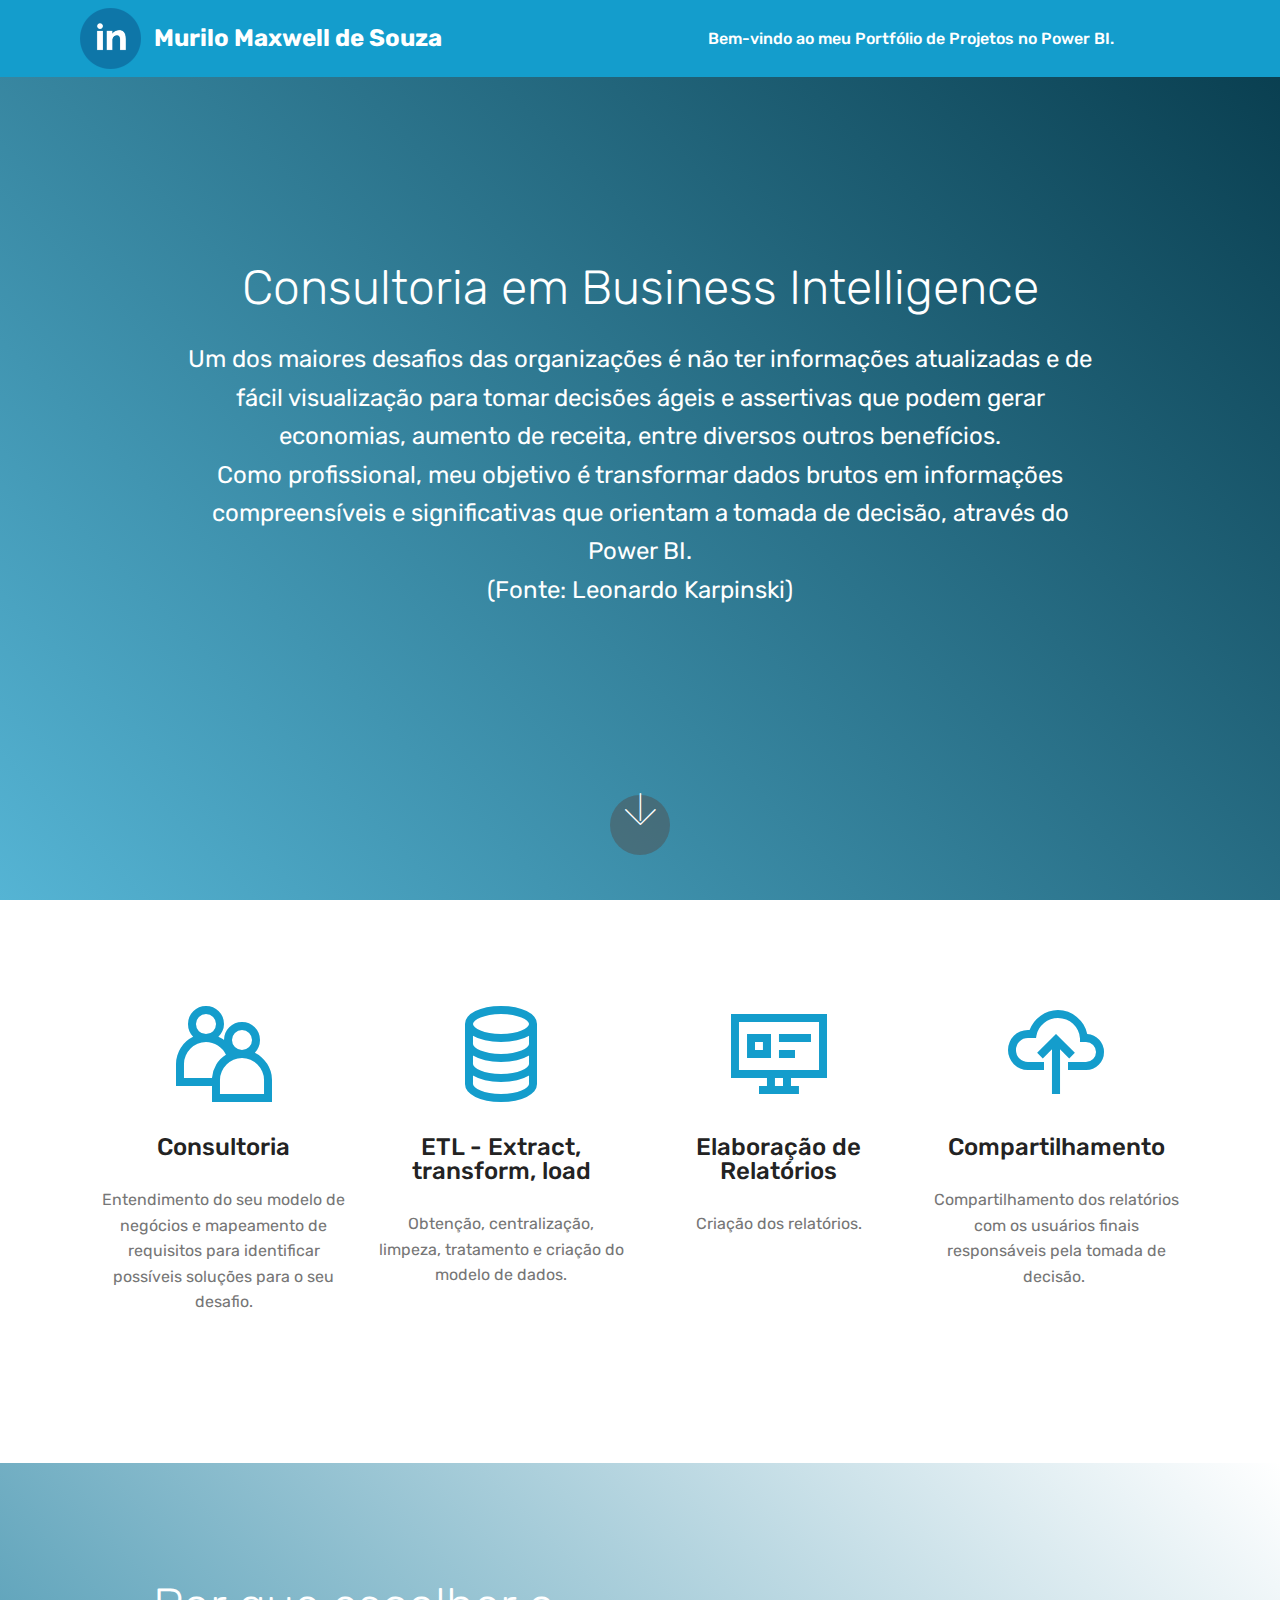
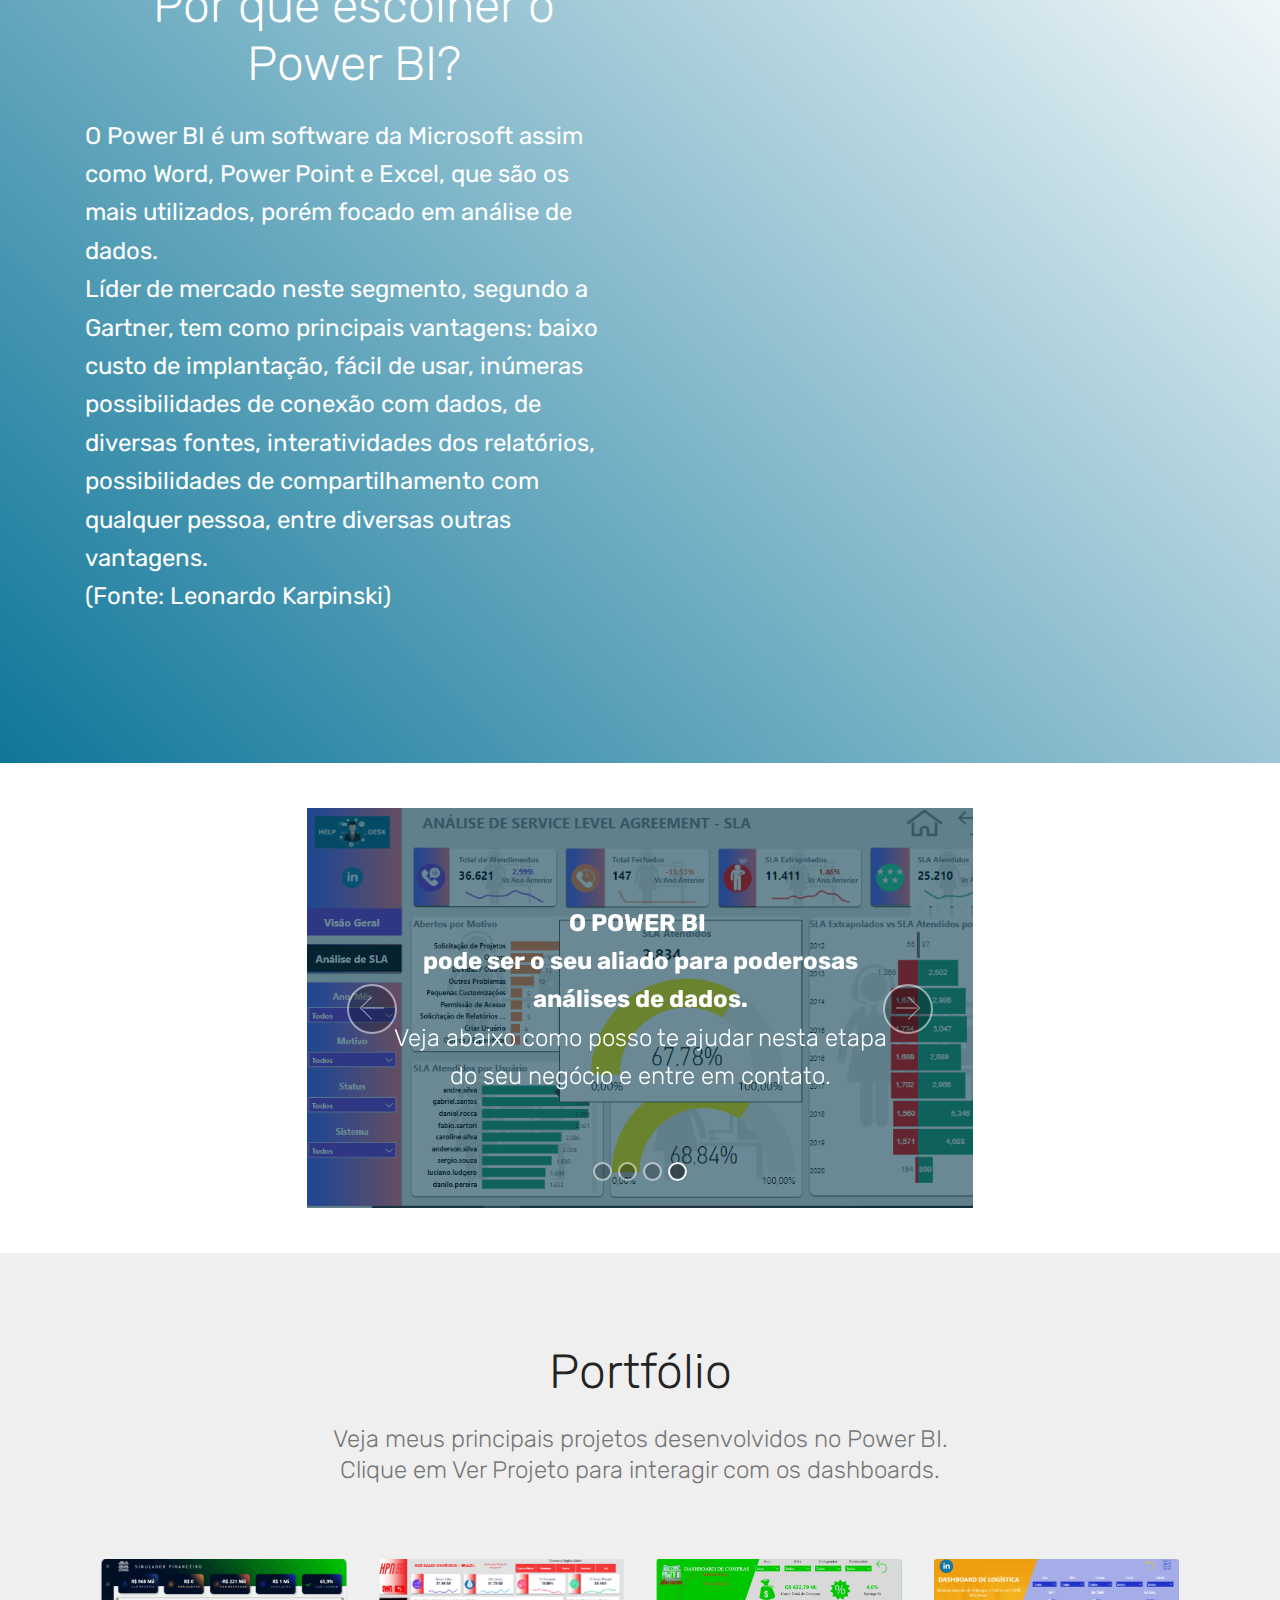
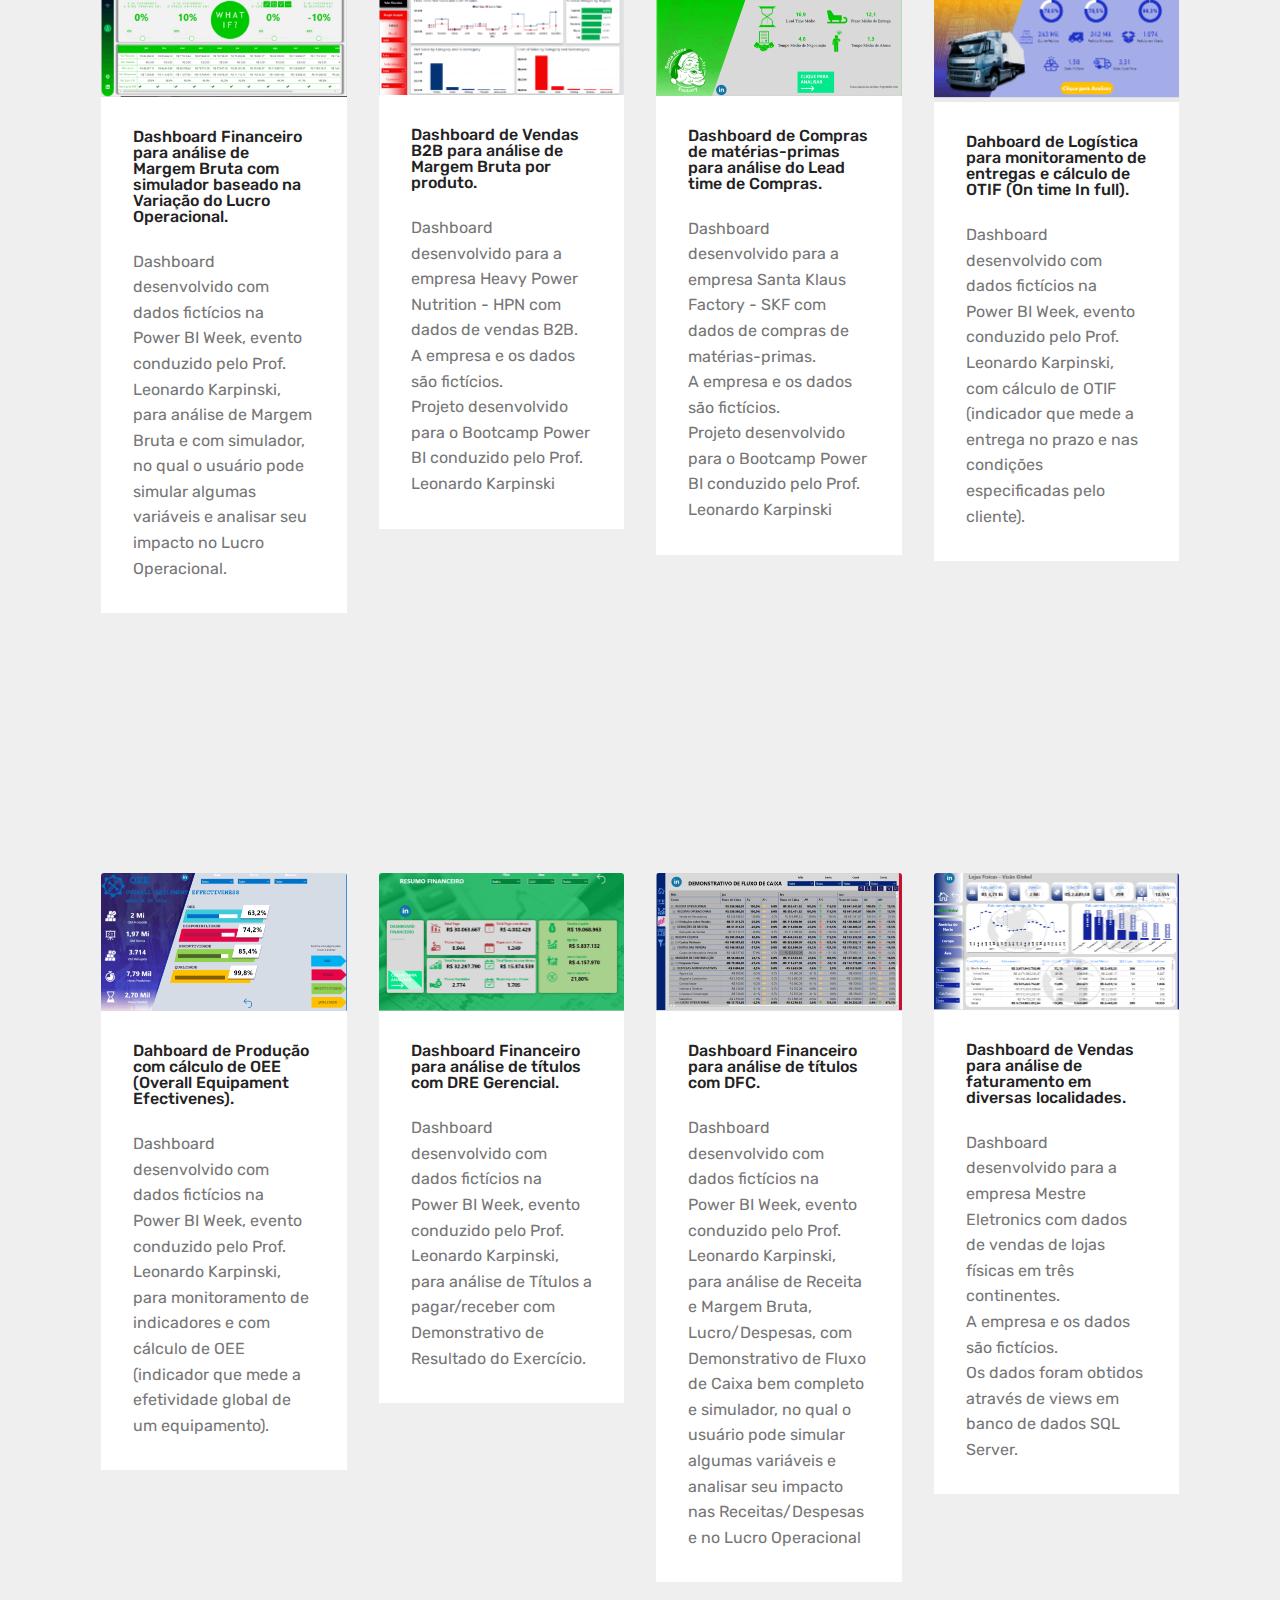
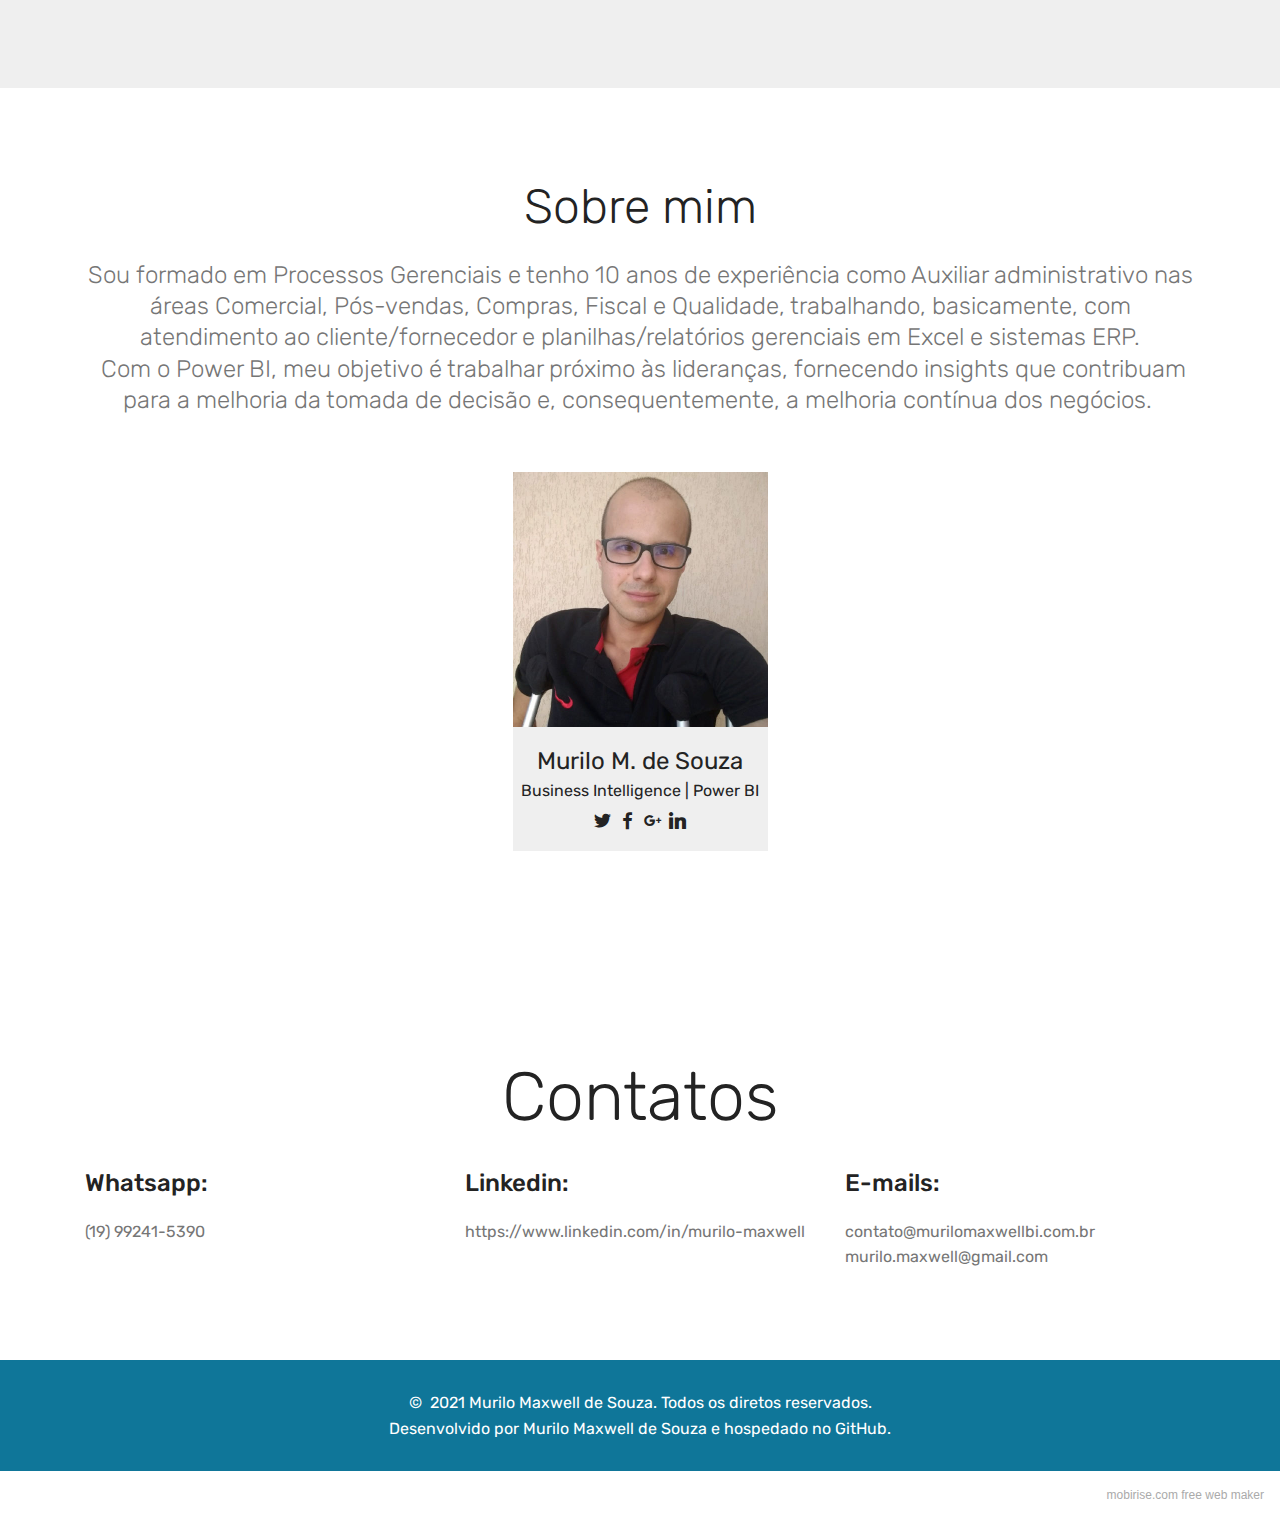
==== index.html @ 9cceb2d5 "Add files via upload" ====
<!DOCTYPE html>
<html  >
<head>
  <!-- Site made with Mobirise Website Builder v5.2.0, https://mobirise.com -->
  <meta charset="UTF-8">
  <meta http-equiv="X-UA-Compatible" content="IE=edge">
  <meta name="generator" content="Mobirise v5.2.0, mobirise.com">
  <meta name="viewport" content="width=device-width, initial-scale=1, minimum-scale=1">
  <link rel="shortcut icon" href="assets/images/logo-linkedin-121x121.png" type="image/x-icon">
  <meta name="description" content="">
  
  
  <title>Consultoria em Business Intelligence</title>
  <link rel="stylesheet" href="assets/web/assets/mobirise-icons/mobirise-icons.css">
  <link rel="stylesheet" href="assets/web/assets/mobirise-icons2/mobirise2.css">
  <link rel="stylesheet" href="assets/bootstrap/css/bootstrap.min.css">
  <link rel="stylesheet" href="assets/bootstrap/css/bootstrap-grid.min.css">
  <link rel="stylesheet" href="assets/bootstrap/css/bootstrap-reboot.min.css">
  <link rel="stylesheet" href="assets/tether/tether.min.css">
  <link rel="stylesheet" href="assets/dropdown/css/style.css">
  <link rel="stylesheet" href="assets/socicon/css/styles.css">
  <link rel="stylesheet" href="assets/theme/css/style.css">
  <link rel="preload" as="style" href="assets/mobirise/css/mbr-additional.css"><link rel="stylesheet" href="assets/mobirise/css/mbr-additional.css" type="text/css">
  
  
  
  
</head>
<body>
  
  <section class="menu cid-sowU0IGCid" once="menu" id="menu2-0">

    

    <nav class="navbar navbar-expand beta-menu navbar-dropdown align-items-center navbar-toggleable-sm">
        <button class="navbar-toggler navbar-toggler-right" type="button" data-toggle="collapse" data-target="#navbarSupportedContent" aria-controls="navbarSupportedContent" aria-expanded="false" aria-label="Toggle navigation">
            <div class="hamburger">
                <span></span>
                <span></span>
                <span></span>
                <span></span>
            </div>
        </button>
        <div class="menu-logo">
            <div class="navbar-brand">
                <span class="navbar-logo">
                    <a href="https://linkedin.com/in/murilo-maxwell">
                        <img src="assets/images/logo-linkedin-121x121.png" alt="Mobirise" style="height: 3.8rem;">
                    </a>
                </span>
                <span class="navbar-caption-wrap"><a class="navbar-caption text-warning text-primary display-5" href="https://linkedin.com/in/murilo-maxwell">Murilo Maxwell de Souza<br></a></span>
            </div>
        </div>
        <div class="collapse navbar-collapse" id="navbarSupportedContent">
            <ul class="navbar-nav nav-dropdown nav-right" data-app-modern-menu="true"><li class="nav-item">
                    <a class="nav-link link text-warning display-4" href="index.html">Bem-vindo ao meu Portfólio de Projetos no Power BI.&nbsp; &nbsp; &nbsp; &nbsp; &nbsp; &nbsp; &nbsp; &nbsp; &nbsp; &nbsp;</a>
                </li></ul>
            
        </div>
    </nav>
</section>

<section class="header5 cid-sowVjQznP3 mbr-fullscreen" id="header5-1">

    

    
    <div class="container">
        <div class="row justify-content-center">
            <div class="mbr-white col-md-10">
                <h1 class="mbr-section-title align-center pb-3 mbr-fonts-style display-2">Consultoria em Business Intelligence</h1>
                <p class="mbr-text align-center display-5 pb-3 mbr-fonts-style">Um dos maiores desafios das organizações é não ter informações atualizadas e de fácil visualização para tomar decisões ágeis e assertivas que podem gerar economias, aumento de receita, entre diversos outros benefícios.<br>Como profissional, meu objetivo é transformar dados brutos em informações compreensíveis e significativas que orientam a tomada de decisão, através do Power BI.<br>(Fonte: Leonardo Karpinski)<br>
                </p>
                
            </div>
        </div>
    </div>

    <div class="mbr-arrow hidden-sm-down" aria-hidden="true">
        <a href="#next">
            <i class="mbri-down mbr-iconfont"></i>
        </a>
    </div>
</section>

<section class="features1 cid-sox1SxIn89" id="features1-2">
    
    

    
    <div class="container">
        <div class="media-container-row">

            <div class="card p-3 col-12 col-md-6 col-lg-3">
                <div class="card-img pb-3">
                    <span class="mbr-iconfont mobi-mbri-users mobi-mbri" style="color: rgb(20, 157, 204); fill: rgb(20, 157, 204);"></span>
                </div>
                <div class="card-box">
                    <h4 class="card-title py-3 mbr-fonts-style display-5">Consultoria</h4>
                    <p class="mbr-text mbr-fonts-style display-7">Entendimento do seu modelo de negócios e mapeamento de requisitos para identificar possíveis soluções para o seu desafio.<br><br></p>
                </div>
            </div>

            <div class="card p-3 col-12 col-md-6 col-lg-3">
                <div class="card-img pb-3">
                    <span class="mbr-iconfont mobi-mbri-database mobi-mbri" style="color: rgb(20, 157, 204); fill: rgb(20, 157, 204);"></span>
                </div>
                <div class="card-box">
                    <h4 class="card-title py-3 mbr-fonts-style display-5">ETL - Extract, transform, load</h4>
                    <p class="mbr-text mbr-fonts-style display-7">Obtenção, centralização, limpeza, tratamento e criação do modelo de dados.</p>
                </div>
            </div>

            <div class="card p-3 col-12 col-md-6 col-lg-3">
                <div class="card-img pb-3">
                    <span class="mbr-iconfont mobi-mbri-sites mobi-mbri" style="color: rgb(20, 157, 204); fill: rgb(20, 157, 204);"></span>
                </div>
                <div class="card-box">
                    <h4 class="card-title py-3 mbr-fonts-style display-5">Elaboração de Relatórios</h4>
                    <p class="mbr-text mbr-fonts-style display-7">Criação dos relatórios.</p>
                </div>
            </div>

            <div class="card p-3 col-12 col-md-6 col-lg-3">
                <div class="card-img pb-3">
                    <span class="mbr-iconfont mobi-mbri-upload-2 mobi-mbri"></span>
                </div>
                <div class="card-box">
                    <h4 class="card-title py-3 mbr-fonts-style display-5">Compartilhamento</h4>
                    <p class="mbr-text mbr-fonts-style display-7">Compartilhamento dos relatórios com os usuários finais responsáveis pela tomada de decisão.&nbsp;</p>
                </div>
            </div>

        </div>

    </div>

</section>

<section class="header7 cid-soxmaJB1HK mbr-fullscreen" id="header7-i">

    

    

    <div class="container">
        <div class="media-container-row">

            <div class="media-content align-right">
                <h1 class="mbr-section-title mbr-white pb-3 mbr-fonts-style display-2">Por que escolher o Power BI?</h1>
                <div class="mbr-section-text mbr-white pb-3">
                    <p class="mbr-text mbr-fonts-style display-5">O Power BI é um software da Microsoft assim como Word, Power Point e Excel, que são os mais utilizados, porém focado em análise de dados.<br>Líder de mercado neste segmento, segundo a Gartner, tem como principais vantagens: baixo custo de implantação, fácil de usar, inúmeras possibilidades de conexão com dados, de diversas fontes, interatividades dos relatórios, possibilidades de compartilhamento com qualquer pessoa, entre diversas outras vantagens.<br>(Fonte: Leonardo Karpinski)</p>
                </div>
                
            </div>

            <div class="mbr-figure" style="width: 100%;"><iframe class="mbr-embedded-video" src="https://www.youtube.com/embed/4F3_khZFDVs?rel=0&amp;amp;showinfo=0&amp;autoplay=1&amp;loop=1&amp;playlist=4F3_khZFDVs" width="1280" height="720" frameborder="0" allowfullscreen></iframe></div>

        </div>
    </div>
</section>

<section class="carousel slide cid-soCxCyOPFt" data-interval="false" id="slider2-o">

    
    <div class="container content-slider">
        <div class="content-slider-wrap">
            <div><div class="mbr-slider slide carousel" data-keyboard="false" data-ride="carousel" data-interval="4000" data-pause="true"><ol class="carousel-indicators"><li data-app-prevent-settings="" data-target="#slider2-o" data-slide-to="0"></li><li data-app-prevent-settings="" data-target="#slider2-o" data-slide-to="1"></li><li data-app-prevent-settings="" data-target="#slider2-o" data-slide-to="2"></li><li data-app-prevent-settings="" data-target="#slider2-o" class=" active" data-slide-to="3"></li></ol><div class="carousel-inner" role="listbox"><div class="carousel-item slider-fullscreen-image" data-bg-video-slide="false" style="background-image: url(assets/images/1-1113x536.png);"><div class="container container-slide"><div class="image_wrapper"><div class="mbr-overlay" style="opacity: 0.6; background-color: rgb(7, 59, 76);"></div><img src="assets/images/1-1113x536.png" alt="" title=""><div class="carousel-caption justify-content-center"><div class="col-10 align-center"><p class="lead mbr-text mbr-fonts-style display-5"><strong>"DADOS SÃO O NOVO PETRÓLEO".</strong><br>(Ajay Banga, CEO Mastercard)</p></div></div></div></div></div><div class="carousel-item slider-fullscreen-image" data-bg-video-slide="false" style="background-image: url(assets/images/2-1113x537.png);"><div class="container container-slide"><div class="image_wrapper"><div class="mbr-overlay" style="opacity: 0.6; background-color: rgb(7, 59, 76);"></div><img src="assets/images/2-1113x537.png" alt="" title=""><div class="carousel-caption justify-content-center"><div class="col-10 align-center"><p class="lead mbr-text mbr-fonts-style display-5"><strong>TRANSFORME DADOS</strong><br>em informação relevante e ganhe vantagem competitiva.</p></div></div></div></div></div><div class="carousel-item slider-fullscreen-image" data-bg-video-slide="false" style="background-image: url(assets/images/3-1113x537.png);"><div class="container container-slide"><div class="image_wrapper"><div class="mbr-overlay" style="opacity: 0.6; background-color: rgb(7, 59, 76);"></div><img src="assets/images/3-1113x537.png" alt="" title=""><div class="carousel-caption justify-content-center"><div class="col-10 align-center"><p class="lead mbr-text mbr-fonts-style display-5"><strong>ANALISE OS DADOS DO SEU NEGÓCIO</strong><br>de forma rápida e intuitiva.</p></div></div></div></div></div><div class="carousel-item slider-fullscreen-image active" data-bg-video-slide="false" style="background-image: url(assets/images/4-1028x530.png);"><div class="container container-slide"><div class="image_wrapper"><div class="mbr-overlay" style="opacity: 0.6; background-color: rgb(7, 59, 76);"></div><img src="assets/images/4-1028x530.png" alt="" title=""><div class="carousel-caption justify-content-center"><div class="col-10 align-center"><p class="lead mbr-text mbr-fonts-style display-5"><strong>O POWER BI&nbsp;</strong><br><strong>pode ser o seu aliado para poderosas análises de dados.</strong><br>Veja abaixo como posso te ajudar nesta etapa do seu negócio e entre em contato.</p></div></div></div></div></div></div><a data-app-prevent-settings="" class="carousel-control carousel-control-prev" role="button" data-slide="prev" href="#slider2-o"><span aria-hidden="true" class="mbri-left mbr-iconfont"></span><span class="sr-only">Previous</span></a><a data-app-prevent-settings="" class="carousel-control carousel-control-next" role="button" data-slide="next" href="#slider2-o"><span aria-hidden="true" class="mbri-right mbr-iconfont"></span><span class="sr-only">Next</span></a></div></div>
        </div>
    </div>
</section>

<section class="features18 popup-btn-cards cid-soCMFE83dS" id="features18-p">

    

    
    <div class="container">
        <h2 class="mbr-section-title pb-3 align-center mbr-fonts-style display-2">Portfólio</h2>
        <h3 class="mbr-section-subtitle display-5 align-center mbr-fonts-style mbr-light">Veja meus principais projetos desenvolvidos no Power BI.<br>Clique em Ver Projeto para interagir com os dashboards.</h3>
        <div class="media-container-row pt-5 ">
            <div class="card p-3 col-12 col-md-6 col-lg-3">
                <div class="card-wrapper ">
                    <div class="card-img">
                        <div class="mbr-overlay"></div>
                        <div class="mbr-section-btn text-center"><a href="https://app.powerbi.com/view?r=eyJrIjoiOGZhMjk2NTUtMjc3Yy00NDBmLWE5OGEtYmE0NzQ3YjgxZDg1IiwidCI6IjE5Y2YwNWJkLTcyMDYtNDRlMS1hYzA4LTVkMGI3NGYwNzBiNiJ9" class="btn btn-info display-4">Ver Projeto</a></div>
                        <a href="https://lnkd.in/dvHSphi"><img src="assets/images/dashboard-vendas-e-financeiro.-anlise-de-margem-e-lucro-com-simulador-de-variaco-do-lucro-676x380.png" alt="Mobirise"></a>
                    </div>
                    <div class="card-box">
                        <h4 class="card-title mbr-fonts-style display-7">Dashboard Financeiro para análise de Margem Bruta com simulador baseado na Variação do Lucro Operacional.</h4>
                        <p class="mbr-text mbr-fonts-style align-left display-7">Dashboard desenvolvido com dados fictícios na Power BI Week, evento conduzido pelo Prof. Leonardo Karpinski, para análise de Margem Bruta e com simulador, no qual o usuário pode simular algumas variáveis e analisar seu impacto no Lucro Operacional.<br></p>
                    </div>
                </div>
            </div>
            <div class="card p-3 col-12 col-md-6 col-lg-3">
                <div class="card-wrapper">
                    <div class="card-img">
                        <div class="mbr-overlay"></div>
                        <div class="mbr-section-btn text-center"><a href="https://app.powerbi.com/view?r=eyJrIjoiY2JjMjAxYzctNDA5MS00MDkzLTg1ODQtYTgxNDYyMzQ0OWJiIiwidCI6IjE5Y2YwNWJkLTcyMDYtNDRlMS1hYzA4LTVkMGI3NGYwNzBiNiJ9" class="btn btn-secondary display-4">Ver Projeto</a></div>
                        <img src="assets/images/dashboard-de-vendas.-anlise-de-margem-bruta-491x273.png" alt="">
                    </div>
                    <div class="card-box">
                        <h4 class="card-title mbr-fonts-style display-7">Dashboard de Vendas B2B para análise de Margem Bruta por produto.</h4>
                        <p class="mbr-text mbr-fonts-style display-7">Dashboard desenvolvido para a empresa Heavy Power Nutrition - HPN com dados de vendas B2B.<br>A empresa e os dados são fictícios.<br>Projeto desenvolvido para o Bootcamp Power BI conduzido pelo Prof. Leonardo Karpinski</p>
                    </div>
                </div>
            </div>

            <div class="card p-3 col-12 col-md-6 col-lg-3">
                <div class="card-wrapper">
                    <div class="card-img">
                        <div class="mbr-overlay"></div>
                        <div class="mbr-section-btn text-center"><a href="https://app.powerbi.com/view?r=eyJrIjoiNGVjYjU1Y2MtMzQwOC00ZGQyLWEwYTktZTEzYzlkY2QwODg3IiwidCI6IjE5Y2YwNWJkLTcyMDYtNDRlMS1hYzA4LTVkMGI3NGYwNzBiNiJ9" class="btn btn-info display-4">Ver Projeto</a></div>
                        <img src="assets/images/dashboard-de-compras.-anlise-de-lead-time-de-compras-491x274.png" alt="">
                    </div>
                    <div class="card-box">
                        <h4 class="card-title mbr-fonts-style display-7">Dashboard de Compras de matérias-primas para análise do Lead time de Compras.</h4>
                        <p class="mbr-text mbr-fonts-style display-7">Dashboard desenvolvido para a empresa Santa Klaus Factory - SKF com dados de compras de matérias-primas.&nbsp;<br>A empresa e os dados são fictícios.
<br>Projeto desenvolvido para o Bootcamp Power BI conduzido pelo Prof. Leonardo Karpinski</p>
                    </div>
                </div>
            </div>

            <div class="card p-3 col-12 col-md-6 col-lg-3">
                <div class="card-wrapper">
                    <div class="card-img">
                        <div class="mbr-overlay"></div>
                        <div class="mbr-section-btn text-center"><a href="https://app.powerbi.com/view?r=eyJrIjoiNmIzMjI0YzktMmRjNS00ZGZiLTliNzMtNjBhYzY3M2ZlZDA0IiwidCI6IjE5Y2YwNWJkLTcyMDYtNDRlMS1hYzA4LTVkMGI3NGYwNzBiNiJ9&pageName=ReportSection" class="btn btn-primary display-4">Ver Projeto</a></div>
                        <img src="assets/images/dashboard-de-logstica.-monitoramento-de-entregas-e-clculo-de-otif-on-time-and-in-full-491x287.png" alt="">
                    </div>
                    <div class="card-box">
                        <h4 class="card-title mbr-fonts-style display-7">
                            Dahboard de Logística para monitoramento de entregas e cálculo de OTIF (On time In full).</h4>
                        <p class="mbr-text mbr-fonts-style display-7">Dashboard desenvolvido com dados fictícios na Power BI Week, evento conduzido pelo Prof. Leonardo Karpinski, com cálculo de OTIF (indicador que mede a entrega no prazo e nas condições especificadas pelo cliente).</p>
                    </div>
                </div>
            </div>
        </div>
    </div>
</section>

<section class="features18 popup-btn-cards cid-soD5pRsqjK" id="features18-r">

    

    
    <div class="container">
        
        
        <div class="media-container-row pt-5 ">
            <div class="card p-3 col-12 col-md-6 col-lg-3">
                <div class="card-wrapper ">
                    <div class="card-img">
                        <div class="mbr-overlay"></div>
                        <div class="mbr-section-btn text-center"><a href="https://app.powerbi.com/view?r=eyJrIjoiZDUwNDY5YjctMjZiNi00YTJjLWI0NTItMzkyYmRlZTdjNDAzIiwidCI6IjE5Y2YwNWJkLTcyMDYtNDRlMS1hYzA4LTVkMGI3NGYwNzBiNiJ9&pageName=ReportSection" class="btn btn-danger display-4">Ver Projeto</a></div>
                        <img src="assets/images/dashboard-de-produo.-clculo-de-oee-eficcia-geral-de-equipamento-491x276.png" alt="">
                    </div>
                    <div class="card-box">
                        <h4 class="card-title mbr-fonts-style display-7">Dahboard de Produção com cálculo de OEE (Overall Equipament Efectivenes).</h4>
                        <p class="mbr-text mbr-fonts-style align-left display-7">Dashboard desenvolvido com dados fictícios na Power BI Week, evento conduzido pelo Prof. Leonardo Karpinski, para monitoramento de indicadores e com cálculo de OEE (indicador que mede a efetividade global de um equipamento).</p>
                    </div>
                </div>
            </div>
            <div class="card p-3 col-12 col-md-6 col-lg-3">
                <div class="card-wrapper">
                    <div class="card-img">
                        <div class="mbr-overlay"></div>
                        <div class="mbr-section-btn text-center"><a href="https://app.powerbi.com/view?r=eyJrIjoiY2Y2ZWUyZGItZWE5ZC00ZWVhLTgyMTQtZmFhMWRjMjA3M2U5IiwidCI6IjE5Y2YwNWJkLTcyMDYtNDRlMS1hYzA4LTVkMGI3NGYwNzBiNiJ9&pageName=ReportSectionbb01cb5de0243e47c7e5" class="btn btn-info display-4">Ver Projeto</a></div>
                        <img src="assets/images/dashboard-financeiro.-anlise-de-ttulos-com-dre-491x276.png" alt="">
                    </div>
                    <div class="card-box">
                        <h4 class="card-title mbr-fonts-style display-7">Dashboard Financeiro para análise de títulos com DRE Gerencial.</h4>
                        <p class="mbr-text mbr-fonts-style display-7">Dashboard desenvolvido com dados fictícios na Power BI Week, evento conduzido pelo Prof. Leonardo Karpinski, para análise de Títulos a pagar/receber com Demonstrativo de Resultado do Exercício.</p>
                    </div>
                </div>
            </div>

            <div class="card p-3 col-12 col-md-6 col-lg-3">
                <div class="card-wrapper">
                    <div class="card-img">
                        <div class="mbr-overlay"></div>
                        <div class="mbr-section-btn text-center"><a href="https://app.powerbi.com/view?r=eyJrIjoiNjViMTlhNzMtNjNkMS00YzkyLWIzNDgtY2Y4MmMzOTRiNGEzIiwidCI6IjE5Y2YwNWJkLTcyMDYtNDRlMS1hYzA4LTVkMGI3NGYwNzBiNiJ9&pageName=ReportSection826714a125b12a2487a6" class="btn btn-secondary display-4">Ver Projeto</a></div>
                        <img src="assets/images/dashboard-financeiro.-demonstrativo-de-fluxo-de-caixa-491x276.png" alt="">
                    </div>
                    <div class="card-box">
                        <h4 class="card-title mbr-fonts-style display-7">Dashboard Financeiro para análise de títulos com DFC.</h4>
                        <p class="mbr-text mbr-fonts-style display-7">Dashboard desenvolvido com dados fictícios na Power BI Week, evento conduzido pelo Prof. Leonardo Karpinski, para análise de Receita e Margem Bruta, Lucro/Despesas, com Demonstrativo de Fluxo de Caixa bem completo e simulador, no qual o usuário pode simular algumas variáveis e analisar seu impacto nas Receitas/Despesas e no Lucro Operacional</p>
                    </div>
                </div>
            </div>

            <div class="card p-3 col-12 col-md-6 col-lg-3">
                <div class="card-wrapper">
                    <div class="card-img">
                        <div class="mbr-overlay"></div>
                        <div class="mbr-section-btn text-center"><a href="https://app.powerbi.com/view?r=eyJrIjoiOGFmNDBlZjEtY2FiYy00ZTA3LWFjMWEtMTFkYzdhNGJiMjk4IiwidCI6IjE5Y2YwNWJkLTcyMDYtNDRlMS1hYzA4LTVkMGI3NGYwNzBiNiJ9&pageName=ReportSectiondcd755fba349184fcb3f" class="btn btn-danger display-4">Ver Projeto</a></div>
                        <img src="assets/images/dashboard-de-vendas.-faturamento-de-lojas-fsicas-491x273.png" alt="">
                    </div>
                    <div class="card-box">
                        <h4 class="card-title mbr-fonts-style display-7">Dashboard de Vendas para análise de faturamento em diversas localidades.</h4>
                        <p class="mbr-text mbr-fonts-style display-7">Dashboard desenvolvido para a empresa Mestre Eletronics com dados de vendas de lojas físicas em três continentes.&nbsp;<br>A empresa e os dados são fictícios.
<br>Os dados foram obtidos através de views em banco de dados SQL Server.</p>
                    </div>
                </div>
            </div>
        </div>
    </div>
</section>

<section class="team1 cid-soJYcPfOCa" id="team1-t">
    
    
    
    <div class="container align-center">
        <h2 class="pb-3 mbr-fonts-style mbr-section-title display-2">Sobre mim</h2>
        <h3 class="pb-5 mbr-section-subtitle mbr-fonts-style mbr-light display-5">Sou formado em Processos Gerenciais e tenho 10 anos de experiência como Auxiliar administrativo nas áreas Comercial, Pós-vendas, Compras, Fiscal e Qualidade, trabalhando, basicamente, com atendimento ao cliente/fornecedor e planilhas/relatórios gerenciais em Excel e sistemas ERP.<br>&nbsp;Com o Power BI, meu objetivo é trabalhar próximo às lideranças, fornecendo insights  que contribuam para a melhoria da tomada de decisão e, consequentemente, a melhoria contínua dos negócios.&nbsp;</h3>
        <div class="row media-row">
            
        <div class="team-item col-lg-3 col-md-6">
                <div class="item-image">
                    <a href="https://linkedin.com/in/murilo-maxwell" target="_blank"><img src="assets/images/eu-510x510.jpg" alt="" title=""></a>
                </div>
                <div class="item-caption py-3">
                    <div class="item-name px-2">
                        <p class="mbr-fonts-style display-5">Murilo M. de Souza</p>
                    </div>
                    <div class="item-role px-2">
                        <p>Business Intelligence | Power BI</p>
                    </div>
                    <div class="item-social pt-2">
                        <a href="https://linkedin.com/in/murilo-maxwell" target="_blank">
                            <span class="p-1 mbr-iconfont mbr-iconfont-social socicon-twitter socicon"></span>
                        </a>
                        <a href="https://linkedin.com/in/murilo-maxwell" target="_blank">
                            <span class="p-1 mbr-iconfont mbr-iconfont-social socicon-facebook socicon"></span>
                        </a>
                        <a href="https://linkedin.com/in/murilo-maxwell" target="_blank">
                            <span class="p-1 mbr-iconfont mbr-iconfont-social socicon-googleplus socicon"></span>
                        </a>
                        <a href="https://linkedin.com/in/murilo-maxwell" target="_blank">
                            <span class="p-1 mbr-iconfont mbr-iconfont-social socicon-linkedin socicon"></span>
                        </a>
                        <a href="https://www.instagram.com/mobirise/" target="_blank">
                            
                        </a>
                        <a href="https://www.youtube.com/channel/UCt_tncVAetpK5JeM8L-8jyw" target="_blank">    
                            
                        </a>
                    </div>
                </div>
            </div></div>    
    </div>
</section>

<section class="mbr-section contacts2 cid-soK1Hp6IvL" id="contacts2-u">
    <!---->
    
    <!---->
    <!--Overlay-->
    
    <!--Container-->
    <div class="container">
        <div class="row">
            <!--Titles-->
            <div class="title col-12">
                <h2 class="align-left mbr-fonts-style display-1">Contatos</h2>
                
            </div>
            <div class="col-12">
                <div class="row justify-content-center">
                    <div class="col-12 col-md-4">
                        <div class="b b-adress">
                            <h5 class="align-left mbr-fonts-style m-0 display-5">Whatsapp:
                            </h5>
                            <p class="mbr-text align-left mbr-fonts-style display-7">(19) 99241-5390</p>
                        </div>
                    </div>
                    <div class="col-12 col-md-4">
                        <div class="b b-phone">
                            <h5 class="align-left mbr-fonts-style m-0 display-5">Linkedin:</h5>
                            <p class="mbr-text align-left mbr-fonts-style display-7">https://www.linkedin.com/in/murilo-maxwell</p>
                        </div>
                    </div>
                    <div class="col-12 col-md-4">
                        <div class="b b-mail">
                            <h5 class="align-left mbr-fonts-style m-0 display-5">
                                E-mails:</h5>
                            <p class="mbr-text align-left mbr-fonts-style display-7">contato@murilomaxwellbi.com.br<br>murilo.maxwell@gmail.com</p>
                        </div>
                    </div>
                </div>
            </div>
        </div>
    </div>
</section>

<section once="footers" class="cid-soxkDhyoM8" id="footer6-a">

    

    

    <div class="container">
        <div class="media-container-row align-center mbr-white">
            <div class="col-12">
                <p class="mbr-text mb-0 mbr-fonts-style display-7">
                    ©&nbsp; 2021 Murilo Maxwell de Souza. Todos os diretos reservados.
<br>Desenvolvido por Murilo Maxwell de Souza e hospedado no GitHub.</p>
            </div>
        </div>
    </div>
</section><section style="background-color: #fff; font-family: -apple-system, BlinkMacSystemFont, 'Segoe UI', 'Roboto', 'Helvetica Neue', Arial, sans-serif; color:#aaa; font-size:12px; padding: 0; align-items: center; display: flex;"><a href="https://mobirise.site/b" style="flex: 1 1; height: 3rem; padding-left: 1rem;"></a><p style="flex: 0 0 auto; margin:0; padding-right:1rem;"><a href="https://mobirise.site" style="color:#aaa;">mobirise.com</a> free web maker</p></section><script src="assets/web/assets/jquery/jquery.min.js"></script>  <script src="assets/popper/popper.min.js"></script>  <script src="assets/bootstrap/js/bootstrap.min.js"></script>  <script src="assets/tether/tether.min.js"></script>  <script src="assets/smoothscroll/smooth-scroll.js"></script>  <script src="assets/dropdown/js/nav-dropdown.js"></script>  <script src="assets/dropdown/js/navbar-dropdown.js"></script>  <script src="assets/touchswipe/jquery.touch-swipe.min.js"></script>  <script src="assets/ytplayer/jquery.mb.ytplayer.min.js"></script>  <script src="assets/vimeoplayer/jquery.mb.vimeo_player.js"></script>  <script src="assets/bootstrapcarouselswipe/bootstrap-carousel-swipe.js"></script>  <script src="assets/mbr-popup-btns/mbr-popup-btns.js"></script>  <script src="assets/theme/js/script.js"></script>  <script src="assets/slidervideo/script.js"></script>  
  
  
</body>
</html>
---- assets/web/assets/mobirise-icons/mobirise-icons.css ----
@font-face {
  font-family: 'MobiriseIcons';
  src:  url('mobirise-icons.eot?spat4u');
  src:  url('mobirise-icons.eot?spat4u#iefix') format('embedded-opentype'),
    url('mobirise-icons.ttf?spat4u') format('truetype'),
    url('mobirise-icons.woff?spat4u') format('woff'),
    url('mobirise-icons.svg?spat4u#MobiriseIcons') format('svg');
  font-weight: normal;
  font-style: normal;
  font-display: swap;
}

[class^="mbri-"], [class*=" mbri-"] {
  /* use !important to prevent issues with browser extensions that change fonts */
  font-family: MobiriseIcons !important;
  speak: none;
  font-style: normal;
  font-weight: normal;
  font-variant: normal;
  text-transform: none;
  line-height: 1;

  /* Better Font Rendering =========== */
  -webkit-font-smoothing: antialiased;
  -moz-osx-font-smoothing: grayscale;
}

.mbri-add-submenu:before {
  content: "\e900";
}
.mbri-alert:before {
  content: "\e901";
}
.mbri-align-center:before {
  content: "\e902";
}
.mbri-align-justify:before {
  content: "\e903";
}
.mbri-align-left:before {
  content: "\e904";
}
.mbri-align-right:before {
  content: "\e905";
}
.mbri-android:before {
  content: "\e906";
}
.mbri-apple:before {
  content: "\e907";
}
.mbri-arrow-down:before {
  content: "\e908";
}
.mbri-arrow-next:before {
  content: "\e909";
}
.mbri-arrow-prev:before {
  content: "\e90a";
}
.mbri-arrow-up:before {
  content: "\e90b";
}
.mbri-bold:before {
  content: "\e90c";
}
.mbri-bookmark:before {
  content: "\e90d";
}
.mbri-bootstrap:before {
  content: "\e90e";
}
.mbri-briefcase:before {
  content: "\e90f";
}
.mbri-browse:before {
  content: "\e910";
}
.mbri-bulleted-list:before {
  content: "\e911";
}
.mbri-calendar:before {
  content: "\e912";
}
.mbri-camera:before {
  content: "\e913";
}
.mbri-cart-add:before {
  content: "\e914";
}
.mbri-cart-full:before {
  content: "\e915";
}
.mbri-cash:before {
  content: "\e916";
}
.mbri-change-style:before {
  content: "\e917";
}
.mbri-chat:before {
  content: "\e918";
}
.mbri-clock:before {
  content: "\e919";
}
.mbri-close:before {
  content: "\e91a";
}
.mbri-cloud:before {
  content: "\e91b";
}
.mbri-code:before {
  content: "\e91c";
}
.mbri-contact-form:before {
  content: "\e91d";
}
.mbri-credit-card:before {
  content: "\e91e";
}
.mbri-cursor-click:before {
  content: "\e91f";
}
.mbri-cust-feedback:before {
  content: "\e920";
}
.mbri-database:before {
  content: "\e921";
}
.mbri-delivery:before {
  content: "\e922";
}
.mbri-desktop:before {
  content: "\e923";
}
.mbri-devices:before {
  content: "\e924";
}
.mbri-down:before {
  content: "\e925";
}
.mbri-download:before {
  content: "\e989";
}
.mbri-drag-n-drop:before {
  content: "\e927";
}
.mbri-drag-n-drop2:before {
  content: "\e928";
}
.mbri-edit:before {
  content: "\e929";
}
.mbri-edit2:before {
  content: "\e92a";
}
.mbri-error:before {
  content: "\e92b";
}
.mbri-extension:before {
  content: "\e92c";
}
.mbri-features:before {
  content: "\e92d";
}
.mbri-file:before {
  content: "\e92e";
}
.mbri-flag:before {
  content: "\e92f";
}
.mbri-folder:before {
  content: "\e930";
}
.mbri-gift:before {
  content: "\e931";
}
.mbri-github:before {
  content: "\e932";
}
.mbri-globe:before {
  content: "\e933";
}
.mbri-globe-2:before {
  content: "\e934";
}
.mbri-growing-chart:before {
  content: "\e935";
}
.mbri-hearth:before {
  content: "\e936";
}
.mbri-help:before {
  content: "\e937";
}
.mbri-home:before {
  content: "\e938";
}
.mbri-hot-cup:before {
  content: "\e939";
}
.mbri-idea:before {
  content: "\e93a";
}
.mbri-image-gallery:before {
  content: "\e93b";
}
.mbri-image-slider:before {
  content: "\e93c";
}
.mbri-info:before {
  content: "\e93d";
}
.mbri-italic:before {
  content: "\e93e";
}
.mbri-key:before {
  content: "\e93f";
}
.mbri-laptop:before {
  content: "\e940";
}
.mbri-layers:before {
  content: "\e941";
}
.mbri-left-right:before {
  content: "\e942";
}
.mbri-left:before {
  content: "\e943";
}
.mbri-letter:before {
  content: "\e944";
}
.mbri-like:before {
  content: "\e945";
}
.mbri-link:before {
  content: "\e946";
}
.mbri-lock:before {
  content: "\e947";
}
.mbri-login:before {
  content: "\e948";
}
.mbri-logout:before {
  content: "\e949";
}
.mbri-magic-stick:before {
  content: "\e94a";
}
.mbri-map-pin:before {
  content: "\e94b";
}
.mbri-menu:before {
  content: "\e94c";
}
.mbri-mobile:before {
  content: "\e94d";
}
.mbri-mobile2:before {
  content: "\e94e";
}
.mbri-mobirise:before {
  content: "\e94f";
}
.mbri-more-horizontal:before {
  content: "\e950";
}
.mbri-more-vertical:before {
  content: "\e951";
}
.mbri-music:before {
  content: "\e952";
}
.mbri-new-file:before {
  content: "\e953";
}
.mbri-numbered-list:before {
  content: "\e954";
}
.mbri-opened-folder:before {
  content: "\e955";
}
.mbri-pages:before {
  content: "\e956";
}
.mbri-paper-plane:before {
  content: "\e957";
}
.mbri-paperclip:before {
  content: "\e958";
}
.mbri-photo:before {
  content: "\e959";
}
.mbri-photos:before {
  content: "\e95a";
}
.mbri-pin:before {
  content: "\e95b";
}
.mbri-play:before {
  content: "\e95c";
}
.mbri-plus:before {
  content: "\e95d";
}
.mbri-preview:before {
  content: "\e95e";
}
.mbri-print:before {
  content: "\e95f";
}
.mbri-protect:before {
  content: "\e960";
}
.mbri-question:before {
  content: "\e961";
}
.mbri-quote-left:before {
  content: "\e962";
}
.mbri-quote-right:before {
  content: "\e963";
}
.mbri-refresh:before {
  content: "\e964";
}
.mbri-responsive:before {
  content: "\e965";
}
.mbri-right:before {
  content: "\e966";
}
.mbri-rocket:before {
  content: "\e967";
}
.mbri-sad-face:before {
  content: "\e968";
}
.mbri-sale:before {
  content: "\e969";
}
.mbri-save:before {
  content: "\e96a";
}
.mbri-search:before {
  content: "\e96b";
}
.mbri-setting:before {
  content: "\e96c";
}
.mbri-setting2:before {
  content: "\e96d";
}
.mbri-setting3:before {
  content: "\e96e";
}
.mbri-share:before {
  content: "\e96f";
}
.mbri-shopping-bag:before {
  content: "\e970";
}
.mbri-shopping-basket:before {
  content: "\e971";
}
.mbri-shopping-cart:before {
  content: "\e972";
}
.mbri-sites:before {
  content: "\e973";
}
.mbri-smile-face:before {
  content: "\e974";
}
.mbri-speed:before {
  content: "\e975";
}
.mbri-star:before {
  content: "\e976";
}
.mbri-success:before {
  content: "\e977";
}
.mbri-sun:before {
  content: "\e978";
}
.mbri-sun2:before {
  content: "\e979";
}
.mbri-tablet:before {
  content: "\e97a";
}
.mbri-tablet-vertical:before {
  content: "\e97b";
}
.mbri-target:before {
  content: "\e97c";
}
.mbri-timer:before {
  content: "\e97d";
}
.mbri-to-ftp:before {
  content: "\e97e";
}
.mbri-to-local-drive:before {
  content: "\e97f";
}
.mbri-touch-swipe:before {
  content: "\e980";
}
.mbri-touch:before {
  content: "\e981";
}
.mbri-trash:before {
  content: "\e982";
}
.mbri-underline:before {
  content: "\e983";
}
.mbri-unlink:before {
  content: "\e984";
}
.mbri-unlock:before {
  content: "\e985";
}
.mbri-up-down:before {
  content: "\e986";
}
.mbri-up:before {
  content: "\e987";
}
.mbri-update:before {
  content: "\e988";
}
.mbri-upload:before {
 content: "\e926"; 
}
.mbri-user:before {
  content: "\e98a";
}
.mbri-user2:before {
  content: "\e98b";
}
.mbri-users:before {
  content: "\e98c";
}
.mbri-video:before {
  content: "\e98d";
}
.mbri-video-play:before {
  content: "\e98e";
}
.mbri-watch:before {
  content: "\e98f";
}
.mbri-website-theme:before {
  content: "\e990";
}
.mbri-wifi:before {
  content: "\e991";
}
.mbri-windows:before {
  content: "\e992";
}
.mbri-zoom-out:before {
  content: "\e993";
}
.mbri-redo:before {
  content: "\e994";
}
.mbri-undo:before {
  content: "\e995";
}
---- assets/web/assets/mobirise-icons2/mobirise2.css ----
@font-face {
  font-family: 'Moririse2';
  font-display: swap;
  src:  url('mobirise2.eot?f2bix4');
  src:  url('mobirise2.eot?f2bix4#iefix') format('embedded-opentype'),
    url('mobirise2.ttf?f2bix4') format('truetype'),
    url('mobirise2.woff?f2bix4') format('woff'),
    url('mobirise2.svg?f2bix4#mobirise2') format('svg');
  font-weight: normal;
  font-style: normal;
}

[class^="mobi-"], [class*=" mobi-"] {
  /* use !important to prevent issues with browser extensions that change fonts */
  font-family: 'Moririse2' !important;
  speak: none;
  font-style: normal;
  font-weight: normal;
  font-variant: normal;
  text-transform: none;
  line-height: 1;

  /* Better Font Rendering =========== */
  -webkit-font-smoothing: antialiased;
  -moz-osx-font-smoothing: grayscale;
}

.mobi-mbri-add-submenu:before {
  content: "\e900";
}
.mobi-mbri-alert:before {
  content: "\e901";
}
.mobi-mbri-align-center:before {
  content: "\e902";
}
.mobi-mbri-align-justify:before {
  content: "\e903";
}
.mobi-mbri-align-left:before {
  content: "\e904";
}
.mobi-mbri-align-right:before {
  content: "\e905";
}
.mobi-mbri-android:before {
  content: "\e906";
}
.mobi-mbri-apple:before {
  content: "\e907";
}
.mobi-mbri-arrow-down:before {
  content: "\e908";
}
.mobi-mbri-arrow-next:before {
  content: "\e909";
}
.mobi-mbri-arrow-prev:before {
  content: "\e90a";
}
.mobi-mbri-arrow-up:before {
  content: "\e90b";
}
.mobi-mbri-bold:before {
  content: "\e90c";
}
.mobi-mbri-bookmark:before {
  content: "\e90d";
}
.mobi-mbri-bootstrap:before {
  content: "\e90e";
}
.mobi-mbri-briefcase:before {
  content: "\e90f";
}
.mobi-mbri-browse:before {
  content: "\e910";
}
.mobi-mbri-bulleted-list:before {
  content: "\e911";
}
.mobi-mbri-calendar:before {
  content: "\e912";
}
.mobi-mbri-camera:before {
  content: "\e913";
}
.mobi-mbri-cart-add:before {
  content: "\e914";
}
.mobi-mbri-cart-full:before {
  content: "\e915";
}
.mobi-mbri-cash:before {
  content: "\e916";
}
.mobi-mbri-change-style:before {
  content: "\e917";
}
.mobi-mbri-chat:before {
  content: "\e918";
}
.mobi-mbri-clock:before {
  content: "\e919";
}
.mobi-mbri-close:before {
  content: "\e91a";
}
.mobi-mbri-cloud:before {
  content: "\e91b";
}
.mobi-mbri-code:before {
  content: "\e91c";
}
.mobi-mbri-contact-form:before {
  content: "\e91d";
}
.mobi-mbri-credit-card:before {
  content: "\e91e";
}
.mobi-mbri-cursor-click:before {
  content: "\e91f";
}
.mobi-mbri-cust-feedback:before {
  content: "\e920";
}
.mobi-mbri-database:before {
  content: "\e921";
}
.mobi-mbri-delivery:before {
  content: "\e922";
}
.mobi-mbri-desktop:before {
  content: "\e923";
}
.mobi-mbri-devices:before {
  content: "\e924";
}
.mobi-mbri-down:before {
  content: "\e925";
}
.mobi-mbri-download-2:before {
  content: "\e926";
}
.mobi-mbri-download:before {
  content: "\e927";
}
.mobi-mbri-drag-n-drop-2:before {
  content: "\e928";
}
.mobi-mbri-drag-n-drop:before {
  content: "\e929";
}
.mobi-mbri-edit-2:before {
  content: "\e92a";
}
.mobi-mbri-edit:before {
  content: "\e92b";
}
.mobi-mbri-error:before {
  content: "\e92c";
}
.mobi-mbri-extension:before {
  content: "\e92d";
}
.mobi-mbri-features:before {
  content: "\e92e";
}
.mobi-mbri-file:before {
  content: "\e92f";
}
.mobi-mbri-flag:before {
  content: "\e930";
}
.mobi-mbri-folder:before {
  content: "\e931";
}
.mobi-mbri-gift:before {
  content: "\e932";
}
.mobi-mbri-github:before {
  content: "\e933";
}
.mobi-mbri-globe-2:before {
  content: "\e934";
}
.mobi-mbri-globe:before {
  content: "\e935";
}
.mobi-mbri-growing-chart:before {
  content: "\e936";
}
.mobi-mbri-hearth:before {
  content: "\e937";
}
.mobi-mbri-help:before {
  content: "\e938";
}
.mobi-mbri-home:before {
  content: "\e939";
}
.mobi-mbri-hot-cup:before {
  content: "\e93a";
}
.mobi-mbri-idea:before {
  content: "\e93b";
}
.mobi-mbri-image-gallery:before {
  content: "\e93c";
}
.mobi-mbri-image-slider:before {
  content: "\e93d";
}
.mobi-mbri-info:before {
  content: "\e93e";
}
.mobi-mbri-italic:before {
  content: "\e93f";
}
.mobi-mbri-key:before {
  content: "\e940";
}
.mobi-mbri-laptop:before {
  content: "\e941";
}
.mobi-mbri-layers:before {
  content: "\e942";
}
.mobi-mbri-left-right:before {
  content: "\e943";
}
.mobi-mbri-left:before {
  content: "\e944";
}
.mobi-mbri-letter:before {
  content: "\e945";
}
.mobi-mbri-like:before {
  content: "\e946";
}
.mobi-mbri-link:before {
  content: "\e947";
}
.mobi-mbri-lock:before {
  content: "\e948";
}
.mobi-mbri-login:before {
  content: "\e949";
}
.mobi-mbri-logout:before {
  content: "\e94a";
}
.mobi-mbri-magic-stick:before {
  content: "\e94b";
}
.mobi-mbri-map-pin:before {
  content: "\e94c";
}
.mobi-mbri-menu:before {
  content: "\e94d";
}
.mobi-mbri-mobile-2:before {
  content: "\e94e";
}
.mobi-mbri-mobile-horizontal:before {
  content: "\e94f";
}
.mobi-mbri-mobile:before {
  content: "\e950";
}
.mobi-mbri-mobirise:before {
  content: "\e951";
}
.mobi-mbri-more-horizontal:before {
  content: "\e952";
}
.mobi-mbri-more-vertical:before {
  content: "\e953";
}
.mobi-mbri-music:before {
  content: "\e954";
}
.mobi-mbri-new-file:before {
  content: "\e955";
}
.mobi-mbri-numbered-list:before {
  content: "\e956";
}
.mobi-mbri-opened-folder:before {
  content: "\e957";
}
.mobi-mbri-pages:before {
  content: "\e958";
}
.mobi-mbri-paper-plane:before {
  content: "\e959";
}
.mobi-mbri-paperclip:before {
  content: "\e95a";
}
.mobi-mbri-phone:before {
  content: "\e95b";
}
.mobi-mbri-photo:before {
  content: "\e95c";
}
.mobi-mbri-photos:before {
  content: "\e95d";
}
.mobi-mbri-pin:before {
  content: "\e95e";
}
.mobi-mbri-play:before {
  content: "\e95f";
}
.mobi-mbri-plus:before {
  content: "\e960";
}
.mobi-mbri-preview:before {
  content: "\e961";
}
.mobi-mbri-print:before {
  content: "\e962";
}
.mobi-mbri-protect:before {
  content: "\e963";
}
.mobi-mbri-question:before {
  content: "\e964";
}
.mobi-mbri-quote-left:before {
  content: "\e965";
}
.mobi-mbri-quote-right:before {
  content: "\e966";
}
.mobi-mbri-redo:before {
  content: "\e967";
}
.mobi-mbri-refresh:before {
  content: "\e968";
}
.mobi-mbri-responsive-2:before {
  content: "\e969";
}
.mobi-mbri-responsive:before {
  content: "\e96a";
}
.mobi-mbri-right:before {
  content: "\e96b";
}
.mobi-mbri-rocket:before {
  content: "\e96c";
}
.mobi-mbri-sad-face:before {
  content: "\e96d";
}
.mobi-mbri-sale:before {
  content: "\e96e";
}
.mobi-mbri-save:before {
  content: "\e96f";
}
.mobi-mbri-search:before {
  content: "\e970";
}
.mobi-mbri-setting-2:before {
  content: "\e971";
}
.mobi-mbri-setting-3:before {
  content: "\e972";
}
.mobi-mbri-setting:before {
  content: "\e973";
}
.mobi-mbri-share:before {
  content: "\e974";
}
.mobi-mbri-shopping-bag:before {
  content: "\e975";
}
.mobi-mbri-shopping-basket:before {
  content: "\e976";
}
.mobi-mbri-shopping-cart:before {
  content: "\e977";
}
.mobi-mbri-sites:before {
  content: "\e978";
}
.mobi-mbri-smile-face:before {
  content: "\e979";
}
.mobi-mbri-speed:before {
  content: "\e97a";
}
.mobi-mbri-star:before {
  content: "\e97b";
}
.mobi-mbri-success:before {
  content: "\e97c";
}
.mobi-mbri-sun:before {
  content: "\e97d";
}
.mobi-mbri-sun2:before {
  content: "\e97e";
}
.mobi-mbri-tablet-vertical:before {
  content: "\e97f";
}
.mobi-mbri-tablet:before {
  content: "\e980";
}
.mobi-mbri-target:before {
  content: "\e981";
}
.mobi-mbri-timer:before {
  content: "\e982";
}
.mobi-mbri-to-ftp:before {
  content: "\e983";
}
.mobi-mbri-to-local-drive:before {
  content: "\e984";
}
.mobi-mbri-touch-swipe:before {
  content: "\e985";
}
.mobi-mbri-touch:before {
  content: "\e986";
}
.mobi-mbri-trash:before {
  content: "\e987";
}
.mobi-mbri-underline:before {
  content: "\e988";
}
.mobi-mbri-undo:before {
  content: "\e989";
}
.mobi-mbri-unlink:before {
  content: "\e98a";
}
.mobi-mbri-unlock:before {
  content: "\e98b";
}
.mobi-mbri-up-down:before {
  content: "\e98c";
}
.mobi-mbri-up:before {
  content: "\e98d";
}
.mobi-mbri-update:before {
  content: "\e98e";
}
.mobi-mbri-upload-2:before {
  content: "\e98f";
}
.mobi-mbri-upload:before {
  content: "\e990";
}
.mobi-mbri-user-2:before {
  content: "\e991";
}
.mobi-mbri-user:before {
  content: "\e992";
}
.mobi-mbri-users:before {
  content: "\e993";
}
.mobi-mbri-video-play:before {
  content: "\e994";
}
.mobi-mbri-video:before {
  content: "\e995";
}
.mobi-mbri-watch:before {
  content: "\e996";
}
.mobi-mbri-website-theme-2:before {
  content: "\e997";
}
.mobi-mbri-website-theme:before {
  content: "\e998";
}
.mobi-mbri-wifi:before {
  content: "\e999";
}
.mobi-mbri-windows:before {
  content: "\e99a";
}
.mobi-mbri-zoom-in:before {
  content: "\e99b";
}
.mobi-mbri-zoom-out:before {
  content: "\e99c";
}
---- assets/dropdown/css/style.css ----
.navbar-dropdown {
  left: 0;
  padding: 0;
  position: absolute;
  right: 0;
  top: 0;
  transition: all 0.45s ease;
  z-index: 1030;
  background: #282828; }
  .navbar-dropdown .navbar-logo {
    margin-right: 0.8rem;
    transition: margin 0.3s ease-in-out;
    vertical-align: middle; }
    .navbar-dropdown .navbar-logo img {
      height: 3.125rem;
      transition: all 0.3s ease-in-out; }
    .navbar-dropdown .navbar-logo.mbr-iconfont {
      font-size: 3.125rem;
      line-height: 3.125rem; }
  .navbar-dropdown .navbar-caption {
    font-weight: 700;
    white-space: normal;
    vertical-align: -4px;
    line-height: 3.125rem !important; }
    .navbar-dropdown .navbar-caption, .navbar-dropdown .navbar-caption:hover {
      color: inherit;
      text-decoration: none; }
  .navbar-dropdown .mbr-iconfont + .navbar-caption {
    vertical-align: -1px; }
  .navbar-dropdown.navbar-fixed-top {
    position: fixed; }
  .navbar-dropdown .navbar-brand span {
    vertical-align: -4px; }
  .navbar-dropdown.bg-color.transparent {
    background: none; }
  .navbar-dropdown.navbar-short .navbar-brand {
    padding: 0.625rem 0; }
    .navbar-dropdown.navbar-short .navbar-brand span {
      vertical-align: -1px; }
  .navbar-dropdown.navbar-short .navbar-caption {
    line-height: 2.375rem !important;
    vertical-align: -2px; }
  .navbar-dropdown.navbar-short .navbar-logo {
    margin-right: 0.5rem; }
    .navbar-dropdown.navbar-short .navbar-logo img {
      height: 2.375rem; }
    .navbar-dropdown.navbar-short .navbar-logo.mbr-iconfont {
      font-size: 2.375rem;
      line-height: 2.375rem; }
  .navbar-dropdown.navbar-short .mbr-table-cell {
    height: 3.625rem; }
  .navbar-dropdown .navbar-close {
    left: 0.6875rem;
    position: fixed;
    top: 0.75rem;
    z-index: 1000; }
  .navbar-dropdown .hamburger-icon {
    content: "";
    display: inline-block;
    vertical-align: middle;
    width: 16px;
    -webkit-box-shadow: 0 -6px 0 1px #282828,0 0 0 1px #282828,0 6px 0 1px #282828;
    -moz-box-shadow: 0 -6px 0 1px #282828,0 0 0 1px #282828,0 6px 0 1px #282828;
    box-shadow: 0 -6px 0 1px #282828,0 0 0 1px #282828,0 6px 0 1px #282828; }

.dropdown-menu .dropdown-toggle[data-toggle="dropdown-submenu"]::after {
  border-bottom: 0.35em solid transparent;
  border-left: 0.35em solid;
  border-right: 0;
  border-top: 0.35em solid transparent;
  margin-left: 0.3rem; }

.dropdown-menu .dropdown-item:focus {
  outline: 0; }

.nav-dropdown {
  font-size: 0.75rem;
  font-weight: 500;
  height: auto !important; }
  .nav-dropdown .nav-btn {
    padding-left: 1rem; }
  .nav-dropdown .link {
    margin: .667em 1.667em;
    font-weight: 500;
    padding: 0;
    transition: color .2s ease-in-out; }
    .nav-dropdown .link.dropdown-toggle {
      margin-right: 2.583em; }
      .nav-dropdown .link.dropdown-toggle::after {
        margin-left: .25rem;
        border-top: 0.35em solid;
        border-right: 0.35em solid transparent;
        border-left: 0.35em solid transparent;
        border-bottom: 0; }
      .nav-dropdown .link.dropdown-toggle[aria-expanded="true"] {
        margin: 0;
        padding: 0.667em 3.263em  0.667em 1.667em; }
  .nav-dropdown .link::after,
  .nav-dropdown .dropdown-item::after {
    color: inherit; }
  .nav-dropdown .btn {
    font-size: 0.75rem;
    font-weight: 700;
    letter-spacing: 0;
    margin-bottom: 0;
    padding-left: 1.25rem;
    padding-right: 1.25rem; }
  .nav-dropdown .dropdown-menu {
    border-radius: 0;
    border: 0;
    left: 0;
    margin: 0;
    padding-bottom: 1.25rem;
    padding-top: 1.25rem;
    position: relative; }
  .nav-dropdown .dropdown-submenu {
    margin-left: 0.125rem;
    top: 0; }
  .nav-dropdown .dropdown-item {
    font-weight: 500;
    line-height: 2;
    padding: 0.3846em 4.615em 0.3846em 1.5385em;
    position: relative;
    transition: color .2s ease-in-out, background-color .2s ease-in-out; }
    .nav-dropdown .dropdown-item::after {
      margin-top: -0.3077em;
      position: absolute;
      right: 1.1538em;
      top: 50%; }
    .nav-dropdown .dropdown-item:focus, .nav-dropdown .dropdown-item:hover {
      background: none; }

@media (max-width: 767px) {
  .nav-dropdown.navbar-toggleable-sm {
    bottom: 0;
    display: none;
    left: 0;
    overflow-x: hidden;
    position: fixed;
    top: 0;
    transform: translateX(-100%);
    -ms-transform: translateX(-100%);
    -webkit-transform: translateX(-100%);
    width: 18.75rem;
    z-index: 999; } }
.nav-dropdown.navbar-toggleable-xl {
  bottom: 0;
  display: none;
  left: 0;
  overflow-x: hidden;
  position: fixed;
  top: 0;
  transform: translateX(-100%);
  -ms-transform: translateX(-100%);
  -webkit-transform: translateX(-100%);
  width: 18.75rem;
  z-index: 999; }

.nav-dropdown-sm {
  display: block !important;
  overflow-x: hidden;
  overflow: auto;
  padding-top: 3.875rem; }
  .nav-dropdown-sm::after {
    content: "";
    display: block;
    height: 3rem;
    width: 100%; }
  .nav-dropdown-sm.collapse.in ~ .navbar-close {
    display: block !important; }
  .nav-dropdown-sm.collapsing, .nav-dropdown-sm.collapse.in {
    transform: translateX(0);
    -ms-transform: translateX(0);
    -webkit-transform: translateX(0);
    transition: all 0.25s ease-out;
    -webkit-transition: all 0.25s ease-out;
    background: #282828; }
  .nav-dropdown-sm.collapsing[aria-expanded="false"] {
    transform: translateX(-100%);
    -ms-transform: translateX(-100%);
    -webkit-transform: translateX(-100%); }
  .nav-dropdown-sm .nav-item {
    display: block;
    margin-left: 0 !important;
    padding-left: 0; }
  .nav-dropdown-sm .link,
  .nav-dropdown-sm .dropdown-item {
    border-top: 1px dotted rgba(255, 255, 255, 0.1);
    font-size: 0.8125rem;
    line-height: 1.6;
    margin: 0 !important;
    padding: 0.875rem 2.4rem 0.875rem 1.5625rem !important;
    position: relative;
    white-space: normal; }
    .nav-dropdown-sm .link:focus, .nav-dropdown-sm .link:hover,
    .nav-dropdown-sm .dropdown-item:focus,
    .nav-dropdown-sm .dropdown-item:hover {
      background: rgba(0, 0, 0, 0.2) !important;
      color: #c0a375; }
  .nav-dropdown-sm .nav-btn {
    position: relative;
    padding: 1.5625rem 1.5625rem 0 1.5625rem; }
    .nav-dropdown-sm .nav-btn::before {
      border-top: 1px dotted rgba(255, 255, 255, 0.1);
      content: "";
      left: 0;
      position: absolute;
      top: 0;
      width: 100%; }
    .nav-dropdown-sm .nav-btn + .nav-btn {
      padding-top: 0.625rem; }
      .nav-dropdown-sm .nav-btn + .nav-btn::before {
        display: none; }
  .nav-dropdown-sm .btn {
    padding: 0.625rem 0; }
  .nav-dropdown-sm .dropdown-toggle[data-toggle="dropdown-submenu"]::after {
    margin-left: .25rem;
    border-top: 0.35em solid;
    border-right: 0.35em solid transparent;
    border-left: 0.35em solid transparent;
    border-bottom: 0; }
  .nav-dropdown-sm .dropdown-toggle[data-toggle="dropdown-submenu"][aria-expanded="true"]::after {
    border-top: 0;
    border-right: 0.35em solid transparent;
    border-left: 0.35em solid transparent;
    border-bottom: 0.35em solid; }
  .nav-dropdown-sm .dropdown-menu {
    margin: 0;
    padding: 0;
    position: relative;
    top: 0;
    left: 0;
    width: 100%;
    border: 0;
    float: none;
    border-radius: 0;
    background: none; }
  .nav-dropdown-sm .dropdown-submenu {
    left: 100%;
    margin-left: 0.125rem;
    margin-top: -1.25rem;
    top: 0; }

.navbar-toggleable-sm .nav-dropdown .dropdown-menu {
  position: absolute; }

.navbar-toggleable-sm .nav-dropdown .dropdown-submenu {
  left: 100%;
  margin-left: 0.125rem;
  margin-top: -1.25rem;
  top: 0; }

.navbar-toggleable-sm.opened .nav-dropdown .dropdown-menu {
  position: relative; }

.navbar-toggleable-sm.opened .nav-dropdown .dropdown-submenu {
  left: 0;
  margin-left: 00rem;
  margin-top: 0rem;
  top: 0; }

.is-builder .nav-dropdown.collapsing {
  transition: none !important; }

/*# sourceMappingURL=style.css.map */
---- assets/socicon/css/styles.css ----
@charset "UTF-8";

@font-face {
  font-family: 'Socicon';
  src:  url('../fonts/socicon.eot');
  src:  url('../fonts/socicon.eot?#iefix') format('embedded-opentype'),
    url('../fonts/socicon.woff2') format('woff2'),
    url('../fonts/socicon.ttf') format('truetype'),
    url('../fonts/socicon.woff') format('woff'),
    url('../fonts/socicon.svg#socicon') format('svg');
  font-weight: normal;
  font-style: normal;
}

[data-icon]:before {
  font-family: "socicon" !important;
  content: attr(data-icon);
  font-style: normal !important;
  font-weight: normal !important;
  font-variant: normal !important;
  text-transform: none !important;
  speak: none;
  line-height: 1;
  -webkit-font-smoothing: antialiased;
  -moz-osx-font-smoothing: grayscale;
}

[class^="socicon-"], [class*=" socicon-"] {
  /* use !important to prevent issues with browser extensions that change fonts */
  font-family: 'Socicon' !important;
  speak: none;
  font-style: normal;
  font-weight: normal;
  font-variant: normal;
  text-transform: none;
  line-height: 1;

  /* Better Font Rendering =========== */
  -webkit-font-smoothing: antialiased;
  -moz-osx-font-smoothing: grayscale;
}

.socicon-eitaa:before {
  content: "\e97c";
}
.socicon-soroush:before {
  content: "\e97d";
}
.socicon-bale:before {
  content: "\e97e";
}
.socicon-zazzle:before {
  content: "\e97b";
}
.socicon-society6:before {
  content: "\e97a";
}
.socicon-redbubble:before {
  content: "\e979";
}
.socicon-avvo:before {
  content: "\e978";
}
.socicon-stitcher:before {
  content: "\e977";
}
.socicon-googlehangouts:before {
  content: "\e974";
}
.socicon-dlive:before {
  content: "\e975";
}
.socicon-vsco:before {
  content: "\e976";
}
.socicon-flipboard:before {
  content: "\e973";
}
.socicon-ubuntu:before {
  content: "\e958";
}
.socicon-artstation:before {
  content: "\e959";
}
.socicon-invision:before {
  content: "\e95a";
}
.socicon-torial:before {
  content: "\e95b";
}
.socicon-collectorz:before {
  content: "\e95c";
}
.socicon-seenthis:before {
  content: "\e95d";
}
.socicon-googleplaymusic:before {
  content: "\e95e";
}
.socicon-debian:before {
  content: "\e95f";
}
.socicon-filmfreeway:before {
  content: "\e960";
}
.socicon-gnome:before {
  content: "\e961";
}
.socicon-itchio:before {
  content: "\e962";
}
.socicon-jamendo:before {
  content: "\e963";
}
.socicon-mix:before {
  content: "\e964";
}
.socicon-sharepoint:before {
  content: "\e965";
}
.socicon-tinder:before {
  content: "\e966";
}
.socicon-windguru:before {
  content: "\e967";
}
.socicon-cdbaby:before {
  content: "\e968";
}
.socicon-elementaryos:before {
  content: "\e969";
}
.socicon-stage32:before {
  content: "\e96a";
}
.socicon-tiktok:before {
  content: "\e96b";
}
.socicon-gitter:before {
  content: "\e96c";
}
.socicon-letterboxd:before {
  content: "\e96d";
}
.socicon-threema:before {
  content: "\e96e";
}
.socicon-splice:before {
  content: "\e96f";
}
.socicon-metapop:before {
  content: "\e970";
}
.socicon-naver:before {
  content: "\e971";
}
.socicon-remote:before {
  content: "\e972";
}
.socicon-internet:before {
  content: "\e957";
}
.socicon-moddb:before {
  content: "\e94b";
}
.socicon-indiedb:before {
  content: "\e94c";
}
.socicon-traxsource:before {
  content: "\e94d";
}
.socicon-gamefor:before {
  content: "\e94e";
}
.socicon-pixiv:before {
  content: "\e94f";
}
.socicon-myanimelist:before {
  content: "\e950";
}
.socicon-blackberry:before {
  content: "\e951";
}
.socicon-wickr:before {
  content: "\e952";
}
.socicon-spip:before {
  content: "\e953";
}
.socicon-napster:before {
  content: "\e954";
}
.socicon-beatport:before {
  content: "\e955";
}
.socicon-hackerone:before {
  content: "\e956";
}
.socicon-hackernews:before {
  content: "\e946";
}
.socicon-smashwords:before {
  content: "\e947";
}
.socicon-kobo:before {
  content: "\e948";
}
.socicon-bookbub:before {
  content: "\e949";
}
.socicon-mailru:before {
  content: "\e94a";
}
.socicon-gitlab:before {
  content: "\e945";
}
.socicon-instructables:before {
  content: "\e944";
}
.socicon-portfolio:before {
  content: "\e943";
}
.socicon-codered:before {
  content: "\e940";
}
.socicon-origin:before {
  content: "\e941";
}
.socicon-nextdoor:before {
  content: "\e942";
}
.socicon-udemy:before {
  content: "\e93f";
}
.socicon-livemaster:before {
  content: "\e93e";
}
.socicon-crunchbase:before {
  content: "\e93b";
}
.socicon-homefy:before {
  content: "\e93c";
}
.socicon-calendly:before {
  content: "\e93d";
}
.socicon-realtor:before {
  content: "\e90f";
}
.socicon-tidal:before {
  content: "\e910";
}
.socicon-qobuz:before {
  content: "\e911";
}
.socicon-natgeo:before {
  content: "\e912";
}
.socicon-mastodon:before {
  content: "\e913";
}
.socicon-unsplash:before {
  content: "\e914";
}
.socicon-homeadvisor:before {
  content: "\e915";
}
.socicon-angieslist:before {
  content: "\e916";
}
.socicon-codepen:before {
  content: "\e917";
}
.socicon-slack:before {
  content: "\e918";
}
.socicon-openaigym:before {
  content: "\e919";
}
.socicon-logmein:before {
  content: "\e91a";
}
.socicon-fiverr:before {
  content: "\e91b";
}
.socicon-gotomeeting:before {
  content: "\e91c";
}
.socicon-aliexpress:before {
  content: "\e91d";
}
.socicon-guru:before {
  content: "\e91e";
}
.socicon-appstore:before {
  content: "\e91f";
}
.socicon-homes:before {
  content: "\e920";
}
.socicon-zoom:before {
  content: "\e921";
}
.socicon-alibaba:before {
  content: "\e922";
}
.socicon-craigslist:before {
  content: "\e923";
}
.socicon-wix:before {
  content: "\e924";
}
.socicon-redfin:before {
  content: "\e925";
}
.socicon-googlecalendar:before {
  content: "\e926";
}
.socicon-shopify:before {
  content: "\e927";
}
.socicon-freelancer:before {
  content: "\e928";
}
.socicon-seedrs:before {
  content: "\e929";
}
.socicon-bing:before {
  content: "\e92a";
}
.socicon-doodle:before {
  content: "\e92b";
}
.socicon-bonanza:before {
  content: "\e92c";
}
.socicon-squarespace:before {
  content: "\e92d";
}
.socicon-toptal:before {
  content: "\e92e";
}
.socicon-gust:before {
  content: "\e92f";
}
.socicon-ask:before {
  content: "\e930";
}
.socicon-trulia:before {
  content: "\e931";
}
.socicon-loomly:before {
  content: "\e932";
}
.socicon-ghost:before {
  content: "\e933";
}
.socicon-upwork:before {
  content: "\e934";
}
.socicon-fundable:before {
  content: "\e935";
}
.socicon-booking:before {
  content: "\e936";
}
.socicon-googlemaps:before {
  content: "\e937";
}
.socicon-zillow:before {
  content: "\e938";
}
.socicon-niconico:before {
  content: "\e939";
}
.socicon-toneden:before {
  content: "\e93a";
}
.socicon-augment:before {
  content: "\e908";
}
.socicon-bitbucket:before {
  content: "\e909";
}
.socicon-fyuse:before {
  content: "\e90a";
}
.socicon-yt-gaming:before {
  content: "\e90b";
}
.socicon-sketchfab:before {
  content: "\e90c";
}
.socicon-mobcrush:before {
  content: "\e90d";
}
.socicon-microsoft:before {
  content: "\e90e";
}
.socicon-pandora:before {
  content: "\e907";
}
.socicon-messenger:before {
  content: "\e906";
}
.socicon-gamewisp:before {
  content: "\e905";
}
.socicon-bloglovin:before {
  content: "\e904";
}
.socicon-tunein:before {
  content: "\e903";
}
.socicon-gamejolt:before {
  content: "\e901";
}
.socicon-trello:before {
  content: "\e902";
}
.socicon-spreadshirt:before {
  content: "\e900";
}
.socicon-500px:before {
  content: "\e000";
}
.socicon-8tracks:before {
  content: "\e001";
}
.socicon-airbnb:before {
  content: "\e002";
}
.socicon-alliance:before {
  content: "\e003";
}
.socicon-amazon:before {
  content: "\e004";
}
.socicon-amplement:before {
  content: "\e005";
}
.socicon-android:before {
  content: "\e006";
}
.socicon-angellist:before {
  content: "\e007";
}
.socicon-apple:before {
  content: "\e008";
}
.socicon-appnet:before {
  content: "\e009";
}
.socicon-baidu:before {
  content: "\e00a";
}
.socicon-bandcamp:before {
  content: "\e00b";
}
.socicon-battlenet:before {
  content: "\e00c";
}
.socicon-mixer:before {
  content: "\e00d";
}
.socicon-bebee:before {
  content: "\e00e";
}
.socicon-bebo:before {
  content: "\e00f";
}
.socicon-behance:before {
  content: "\e010";
}
.socicon-blizzard:before {
  content: "\e011";
}
.socicon-blogger:before {
  content: "\e012";
}
.socicon-buffer:before {
  content: "\e013";
}
.socicon-chrome:before {
  content: "\e014";
}
.socicon-coderwall:before {
  content: "\e015";
}
.socicon-curse:before {
  content: "\e016";
}
.socicon-dailymotion:before {
  content: "\e017";
}
.socicon-deezer:before {
  content: "\e018";
}
.socicon-delicious:before {
  content: "\e019";
}
.socicon-deviantart:before {
  content: "\e01a";
}
.socicon-diablo:before {
  content: "\e01b";
}
.socicon-digg:before {
  content: "\e01c";
}
.socicon-discord:before {
  content: "\e01d";
}
.socicon-disqus:before {
  content: "\e01e";
}
.socicon-douban:before {
  content: "\e01f";
}
.socicon-draugiem:before {
  content: "\e020";
}
.socicon-dribbble:before {
  content: "\e021";
}
.socicon-drupal:before {
  content: "\e022";
}
.socicon-ebay:before {
  content: "\e023";
}
.socicon-ello:before {
  content: "\e024";
}
.socicon-endomodo:before {
  content: "\e025";
}
.socicon-envato:before {
  content: "\e026";
}
.socicon-etsy:before {
  content: "\e027";
}
.socicon-facebook:before {
  content: "\e028";
}
.socicon-feedburner:before {
  content: "\e029";
}
.socicon-filmweb:before {
  content: "\e02a";
}
.socicon-firefox:before {
  content: "\e02b";
}
.socicon-flattr:before {
  content: "\e02c";
}
.socicon-flickr:before {
  content: "\e02d";
}
.socicon-formulr:before {
  content: "\e02e";
}
.socicon-forrst:before {
  content: "\e02f";
}
.socicon-foursquare:before {
  content: "\e030";
}
.socicon-friendfeed:before {
  content: "\e031";
}
.socicon-github:before {
  content: "\e032";
}
.socicon-goodreads:before {
  content: "\e033";
}
.socicon-google:before {
  content: "\e034";
}
.socicon-googlescholar:before {
  content: "\e035";
}
.socicon-googlegroups:before {
  content: "\e036";
}
.socicon-googlephotos:before {
  content: "\e037";
}
.socicon-googleplus:before {
  content: "\e038";
}
.socicon-grooveshark:before {
  content: "\e039";
}
.socicon-hackerrank:before {
  content: "\e03a";
}
.socicon-hearthstone:before {
  content: "\e03b";
}
.socicon-hellocoton:before {
  content: "\e03c";
}
.socicon-heroes:before {
  content: "\e03d";
}
.socicon-smashcast:before {
  content: "\e03e";
}
.socicon-horde:before {
  content: "\e03f";
}
.socicon-houzz:before {
  content: "\e040";
}
.socicon-icq:before {
  content: "\e041";
}
.socicon-identica:before {
  content: "\e042";
}
.socicon-imdb:before {
  content: "\e043";
}
.socicon-instagram:before {
  content: "\e044";
}
.socicon-issuu:before {
  content: "\e045";
}
.socicon-istock:before {
  content: "\e046";
}
.socicon-itunes:before {
  content: "\e047";
}
.socicon-keybase:before {
  content: "\e048";
}
.socicon-lanyrd:before {
  content: "\e049";
}
.socicon-lastfm:before {
  content: "\e04a";
}
.socicon-line:before {
  content: "\e04b";
}
.socicon-linkedin:before {
  content: "\e04c";
}
.socicon-livejournal:before {
  content: "\e04d";
}
.socicon-lyft:before {
  content: "\e04e";
}
.socicon-macos:before {
  content: "\e04f";
}
.socicon-mail:before {
  content: "\e050";
}
.socicon-medium:before {
  content: "\e051";
}
.socicon-meetup:before {
  content: "\e052";
}
.socicon-mixcloud:before {
  content: "\e053";
}
.socicon-modelmayhem:before {
  content: "\e054";
}
.socicon-mumble:before {
  content: "\e055";
}
.socicon-myspace:before {
  content: "\e056";
}
.socicon-newsvine:before {
  content: "\e057";
}
.socicon-nintendo:before {
  content: "\e058";
}
.socicon-npm:before {
  content: "\e059";
}
.socicon-odnoklassniki:before {
  content: "\e05a";
}
.socicon-openid:before {
  content: "\e05b";
}
.socicon-opera:before {
  content: "\e05c";
}
.socicon-outlook:before {
  content: "\e05d";
}
.socicon-overwatch:before {
  content: "\e05e";
}
.socicon-patreon:before {
  content: "\e05f";
}
.socicon-paypal:before {
  content: "\e060";
}
.socicon-periscope:before {
  content: "\e061";
}
.socicon-persona:before {
  content: "\e062";
}
.socicon-pinterest:before {
  content: "\e063";
}
.socicon-play:before {
  content: "\e064";
}
.socicon-player:before {
  content: "\e065";
}
.socicon-playstation:before {
  content: "\e066";
}
.socicon-pocket:before {
  content: "\e067";
}
.socicon-qq:before {
  content: "\e068";
}
.socicon-quora:before {
  content: "\e069";
}
.socicon-raidcall:before {
  content: "\e06a";
}
.socicon-ravelry:before {
  content: "\e06b";
}
.socicon-reddit:before {
  content: "\e06c";
}
.socicon-renren:before {
  content: "\e06d";
}
.socicon-researchgate:before {
  content: "\e06e";
}
.socicon-residentadvisor:before {
  content: "\e06f";
}
.socicon-reverbnation:before {
  content: "\e070";
}
.socicon-rss:before {
  content: "\e071";
}
.socicon-sharethis:before {
  content: "\e072";
}
.socicon-skype:before {
  content: "\e073";
}
.socicon-slideshare:before {
  content: "\e074";
}
.socicon-smugmug:before {
  content: "\e075";
}
.socicon-snapchat:before {
  content: "\e076";
}
.socicon-songkick:before {
  content: "\e077";
}
.socicon-soundcloud:before {
  content: "\e078";
}
.socicon-spotify:before {
  content: "\e079";
}
.socicon-stackexchange:before {
  content: "\e07a";
}
.socicon-stackoverflow:before {
  content: "\e07b";
}
.socicon-starcraft:before {
  content: "\e07c";
}
.socicon-stayfriends:before {
  content: "\e07d";
}
.socicon-steam:before {
  content: "\e07e";
}
.socicon-storehouse:before {
  content: "\e07f";
}
.socicon-strava:before {
  content: "\e080";
}
.socicon-streamjar:before {
  content: "\e081";
}
.socicon-stumbleupon:before {
  content: "\e082";
}
.socicon-swarm:before {
  content: "\e083";
}
.socicon-teamspeak:before {
  content: "\e084";
}
.socicon-teamviewer:before {
  content: "\e085";
}
.socicon-technorati:before {
  content: "\e086";
}
.socicon-telegram:before {
  content: "\e087";
}
.socicon-tripadvisor:before {
  content: "\e088";
}
.socicon-tripit:before {
  content: "\e089";
}
.socicon-triplej:before {
  content: "\e08a";
}
.socicon-tumblr:before {
  content: "\e08b";
}
.socicon-twitch:before {
  content: "\e08c";
}
.socicon-twitter:before {
  content: "\e08d";
}
.socicon-uber:before {
  content: "\e08e";
}
.socicon-ventrilo:before {
  content: "\e08f";
}
.socicon-viadeo:before {
  content: "\e090";
}
.socicon-viber:before {
  content: "\e091";
}
.socicon-viewbug:before {
  content: "\e092";
}
.socicon-vimeo:before {
  content: "\e093";
}
.socicon-vine:before {
  content: "\e094";
}
.socicon-vkontakte:before {
  content: "\e095";
}
.socicon-warcraft:before {
  content: "\e096";
}
.socicon-wechat:before {
  content: "\e097";
}
.socicon-weibo:before {
  content: "\e098";
}
.socicon-whatsapp:before {
  content: "\e099";
}
.socicon-wikipedia:before {
  content: "\e09a";
}
.socicon-windows:before {
  content: "\e09b";
}
.socicon-wordpress:before {
  content: "\e09c";
}
.socicon-wykop:before {
  content: "\e09d";
}
.socicon-xbox:before {
  content: "\e09e";
}
.socicon-xing:before {
  content: "\e09f";
}
.socicon-yahoo:before {
  content: "\e0a0";
}
.socicon-yammer:before {
  content: "\e0a1";
}
.socicon-yandex:before {
  content: "\e0a2";
}
.socicon-yelp:before {
  content: "\e0a3";
}
.socicon-younow:before {
  content: "\e0a4";
}
.socicon-youtube:before {
  content: "\e0a5";
}
.socicon-zapier:before {
  content: "\e0a6";
}
.socicon-zerply:before {
  content: "\e0a7";
}
.socicon-zomato:before {
  content: "\e0a8";
}
.socicon-zynga:before {
  content: "\e0a9";
}
---- assets/theme/css/style.css ----
/*!
 * Mobirise v4 theme (https://mobirise.com/)
 * Copyright 2017 Mobirise
 */
section {
  background-color: #eeeeee;
}

.form-control:focus {
  box-shadow: none;
}

:focus {
  outline: none;
}

body {
  font-style: normal;
  line-height: 1.5;
}

section,
.container,
.container-fluid {
  position: relative;
  word-wrap: break-word;
}

a.mbr-iconfont:hover {
  text-decoration: none;
}

.article .lead p,
.article .lead ul,
.article .lead ol,
.article .lead pre,
.article .lead blockquote {
  margin-bottom: 0;
}

ul,
ol,
pre,
blockquote {
  margin-bottom: 2.3125rem;
}

pre {
  background: #f4f4f4;
  padding: 10px 24px;
  white-space: pre-wrap;
}

.inactive {
  -webkit-user-select: none;
  -moz-user-select: none;
  -ms-user-select: none;
  user-select: none;
  pointer-events: none;
  -webkit-user-drag: none;
  user-drag: none;
}

.mbr-section__comments .row {
  justify-content: center;
  -webkit-justify-content: center;
}

a {
  font-style: normal;
  font-weight: 400;
  cursor: pointer;
}

a, a:hover {
  text-decoration: none;
}

figure {
  margin-bottom: 0;
}

body {
  color: #232323;
}

h1,
h2,
h3,
h4,
h5,
h6,
.h1,
.h2,
.h3,
.h4,
.h5,
.h6,
.display-1,
.display-2,
.display-3,
.display-4 {
  line-height: 1;
  word-break: break-word;
  word-wrap: break-word;
}

.mbr-section-title {
  font-style: normal;
  line-height: 1.2;
}

.mbr-section-subtitle {
  line-height: 1.3;
}

.mbr-text {
  font-style: normal;
  line-height: 1.6;
}

b,
strong {
  font-weight: bold;
}

blockquote {
  padding: 10px 0 10px 20px;
  position: relative;
  border-left: 2px solid;
  border-color: #ff3366;
}

input:-webkit-autofill, input:-webkit-autofill:hover, input:-webkit-autofill:focus, input:-webkit-autofill:active {
  transition-delay: 9999s;
  transition-property: background-color, color;
}

textarea[type='hidden'] {
  display: none;
}

body {
  position: relative;
}

section {
  background-position: 50% 50%;
  background-repeat: no-repeat;
  background-size: cover;
}

section .mbr-background-video,
section .mbr-background-video-preview {
  position: absolute;
  bottom: 0;
  left: 0;
  right: 0;
  top: 0;
}

.hidden {
  visibility: hidden;
}

.mbr-z-index20 {
  z-index: 20;
}

/*! Base colors */
.mbr-white {
  color: #ffffff;
}

.mbr-black {
  color: #000000;
}

.mbr-bg-white {
  background-color: #ffffff;
}

.mbr-bg-black {
  background-color: #000000;
}

/*! Text-aligns */
.align-left {
  text-align: left;
}

.align-center {
  text-align: center;
}

.align-right {
  text-align: right;
}

@media (max-width: 767px) {
  .align-left,
  .align-center,
  .align-right,
  .mbr-section-btn,
  .mbr-section-title {
    text-align: center;
  }
}

/*! Font-weight  */
.mbr-light {
  font-weight: 300;
}

.mbr-regular {
  font-weight: 400;
}

.mbr-semibold {
  font-weight: 500;
}

.mbr-bold {
  font-weight: 700;
}

/*! Media  */
.media-size-item {
  -moz-flex: 1 1 auto;
  -o-flex: 1 1 auto;
  flex: 1 1 auto;
}

.media-content {
  flex-basis: 100%;
}

.media-container-row {
  display: flex;
  flex-direction: row;
  flex-wrap: wrap;
  justify-content: center;
  align-content: center;
  align-items: start;
}

.media-container-row .media-size-item {
  width: 400px;
}

.media-container-column {
  display: flex;
  flex-direction: column;
  flex-wrap: wrap;
  justify-content: center;
  align-content: center;
  align-items: stretch;
}

.media-container-column > * {
  width: 100%;
}

@media (min-width: 992px) {
  .media-container-row {
    flex-wrap: nowrap;
  }
}

figure {
  overflow: hidden;
}

figure[mbr-media-size] {
  transition: width 0.1s;
}

.mbr-figure img,
.mbr-figure iframe {
  display: block;
  width: 100%;
}

.card {
  background-color: transparent;
  border: none;
}

.card-box {
  width: 100%;
}

.card-img {
  text-align: center;
  flex-shrink: 0;
  -webkit-flex-shrink: 0;
}

.media {
  max-width: 100%;
  margin: 0 auto;
}

.mbr-figure {
  -ms-grid-row-align: center;
  align-self: center;
}

.media-container > div {
  max-width: 100%;
}

.mbr-figure img,
.card-img img {
  width: 100%;
}

@media (max-width: 991px) {
  .media-size-item {
    width: auto !important;
  }
  .media {
    width: auto;
  }
  .mbr-figure {
    width: 100% !important;
  }
}

/*! Buttons */
.btn {
  font-weight: 500;
  border-width: 2px;
  font-style: normal;
  letter-spacing: 1px;
  margin: .4rem .8rem;
  white-space: normal;
  transition: all .3s ease-in-out;
  display: inline-flex;
  align-items: center;
  justify-content: center;
  word-break: break-word;
  -webkit-align-items: center;
  -webkit-justify-content: center;
  display: -webkit-inline-flex;
}

.btn-sm {
  font-weight: 500;
  letter-spacing: 1px;
  transition: all .3s ease-in-out;
}

.btn-md {
  font-weight: 500;
  letter-spacing: 1px;
  margin: .4rem .8rem !important;
  transition: all .3s ease-in-out;
}

.btn-lg {
  font-weight: 500;
  letter-spacing: 1px;
  margin: .4rem .8rem !important;
  transition: all .3s ease-in-out;
}

.mbr-section-btn {
  margin-left: -0.25rem;
  margin-right: -0.25rem;
  font-size: 0;
}

nav .mbr-section-btn {
  margin-left: 0rem;
  margin-right: 0rem;
}

.btn-form {
  border-radius: 0;
}

.btn-form:hover {
  cursor: pointer;
}

/*! Btn icon margin */
.btn .mbr-iconfont,
.btn.btn-sm .mbr-iconfont {
  cursor: pointer;
  margin-right: 0.5rem;
}

.btn.btn-md .mbr-iconfont,
.btn.btn-md .mbr-iconfont {
  margin-right: 0.8rem;
}

.mbr-regular {
  font-weight: 400;
}

.mbr-semibold {
  font-weight: 500;
}

.mbr-bold {
  font-weight: 700;
}

[type='submit'] {
  -webkit-appearance: none;
}

/*! Full-screen */
.mbr-fullscreen .mbr-overlay {
  min-height: 100vh;
}

.mbr-fullscreen {
  display: flex;
  display: -moz-flex;
  display: -ms-flex;
  display: -o-flex;
  align-items: center;
  -webkit-align-items: center;
  min-height: 100vh;
  padding-top: 3rem;
  padding-bottom: 3rem;
}

/*! Map */
.map {
  height: 25rem;
  position: relative;
}

.map iframe {
  width: 100%;
  height: 100%;
}

.mbr-overlay {
  background-color: #000;
  bottom: 0;
  left: 0;
  opacity: .5;
  position: absolute;
  right: 0;
  top: 0;
  z-index: 0;
  pointer-events: none;
}

/* Form */
blockquote {
  font-style: italic;
  padding: 10px 0 10px 20px;
  font-size: 1.09rem;
  position: relative;
  border-width: 3px;
}

.form-control {
  background-color: #f5f5f5;
  box-shadow: none;
  color: #565656;
  line-height: 1.43;
  min-height: 3.5em;
  padding: 1.07em .5em;
}

.form-control, .form-control:focus {
  border: 1px solid #e8e8e8;
}

.form-active .form-control:invalid {
  border-color: red;
}

.form-control-label {
  position: relative;
  cursor: pointer;
  margin-bottom: .357em;
  padding: 0;
}

.alert {
  color: #ffffff;
  border-radius: 0;
  border: 0;
  font-size: .875rem;
  line-height: 1.5;
  margin-bottom: 1.875rem;
  padding: 1.25rem;
  position: relative;
}

.alert.alert-form::after {
  background-color: inherit;
  bottom: -7px;
  content: "";
  display: block;
  height: 14px;
  left: 50%;
  margin-left: -7px;
  position: absolute;
  transform: rotate(45deg);
  width: 14px;
  -webkit-transform: rotate(45deg);
}

.form-asterisk {
  font-family: initial;
  position: absolute;
  top: -2px;
  font-weight: normal;
}

/*! Scroll to top arrow */
#scrollToTop a i:before {
  content: '';
  position: absolute;
  height: 40%;
  top: 25%;
  background: #fff;
  width: 2px;
  left: calc(50% - 1px);
}

#scrollToTop a i:after {
  content: '';
  position: absolute;
  display: block;
  border-top: 2px solid #fff;
  border-right: 2px solid #fff;
  width: 40%;
  height: 40%;
  left: 30%;
  bottom: 30%;
  transform: rotate(135deg);
  -webkit-transform: rotate(135deg);
}

.mbr-arrow-up {
  bottom: 25px;
  right: 90px;
  position: fixed;
  text-align: right;
  z-index: 5000;
  color: #ffffff;
  font-size: 32px;
  transform: rotate(180deg);
  -webkit-transform: rotate(180deg);
}

.mbr-arrow-up a {
  background: rgba(0, 0, 0, 0.2);
  border-radius: 3px;
  color: #fff;
  display: inline-block;
  height: 60px;
  width: 60px;
  outline-style: none !important;
  position: relative;
  text-decoration: none;
  transition: all 0.3s ease-in-out;
  cursor: pointer;
  text-align: center;
}

.mbr-arrow-up a:hover {
  background-color: rgba(0, 0, 0, 0.4);
}

.mbr-arrow-up a i {
  line-height: 60px;
}

.mbr-arrow-up-icon {
  display: block;
  color: #fff;
}

.mbr-arrow-up-icon::before {
  content: '\203a';
  display: inline-block;
  font-family: serif;
  font-size: 32px;
  line-height: 1;
  font-style: normal;
  position: relative;
  top: 6px;
  left: -4px;
  -webkit-transform: rotate(-90deg);
  transform: rotate(-90deg);
}

/*! Arrow Down */
.mbr-arrow {
  position: absolute;
  bottom: 45px;
  left: 50%;
  width: 60px;
  height: 60px;
  cursor: pointer;
  background-color: rgba(80, 80, 80, 0.5);
  border-radius: 50%;
  -webkit-transform: translateX(-50%);
  transform: translateX(-50%);
}

.mbr-arrow > a {
  display: inline-block;
  text-decoration: none;
  outline-style: none;
  -webkit-animation: arrowdown 1.7s ease-in-out infinite;
  animation: arrowdown 1.7s ease-in-out infinite;
}

.mbr-arrow > a > i {
  position: absolute;
  top: -2px;
  left: 15px;
  font-size: 2rem;
}

@keyframes arrowdown {
  0% {
    transform: translateY(0px);
    -webkit-transform: translateY(0px);
  }
  50% {
    transform: translateY(-5px);
    -webkit-transform: translateY(-5px);
  }
  100% {
    transform: translateY(0px);
    -webkit-transform: translateY(0px);
  }
}

@-webkit-keyframes arrowdown {
  0% {
    transform: translateY(0px);
    -webkit-transform: translateY(0px);
  }
  50% {
    transform: translateY(-5px);
    -webkit-transform: translateY(-5px);
  }
  100% {
    transform: translateY(0px);
    -webkit-transform: translateY(0px);
  }
}

@media (max-width: 500px) {
  .mbr-arrow-up {
    left: 50%;
    right: auto;
    transform: translateX(-50%) rotate(180deg);
    -webkit-transform: translateX(-50%) rotate(180deg);
  }
}

/*Gradients animation*/
@keyframes gradient-animation {
  from {
    background-position: 0% 100%;
    -webkit-animation-timing-function: ease-in-out;
            animation-timing-function: ease-in-out;
  }
  to {
    background-position: 100% 0%;
    -webkit-animation-timing-function: ease-in-out;
            animation-timing-function: ease-in-out;
  }
}

@-webkit-keyframes gradient-animation {
  from {
    background-position: 0% 100%;
    -webkit-animation-timing-function: ease-in-out;
            animation-timing-function: ease-in-out;
  }
  to {
    background-position: 100% 0%;
    -webkit-animation-timing-function: ease-in-out;
            animation-timing-function: ease-in-out;
  }
}

.bg-gradient {
  background-size: 200% 200%;
  animation: gradient-animation 5s infinite alternate;
  -webkit-animation: gradient-animation 5s infinite alternate;
}

.menu .navbar-brand {
  display: -webkit-flex;
}

.menu .navbar-brand span {
  display: flex;
  display: -webkit-flex;
}

.menu .navbar-brand .navbar-caption-wrap {
  display: -webkit-flex;
}

.menu .navbar-brand .navbar-logo img {
  display: -webkit-flex;
}

@media (min-width: 768px) and (max-width: 1023px) {
  .menu .navbar-toggleable-sm .navbar-nav {
    display: -ms-flexbox;
  }
}

@media (max-width: 1023px) {
  .menu .navbar-collapse {
    max-height: 93.5vh;
  }
  .menu .navbar-collapse.show {
    overflow: auto;
  }
}

@media (min-width: 1024px) {
  .menu .navbar-nav.nav-dropdown {
    display: -webkit-flex;
  }
  .menu .navbar-toggleable-sm .navbar-collapse {
    display: -webkit-flex !important;
  }
  .menu .collapsed .navbar-collapse {
    max-height: 93.5vh;
  }
  .menu .collapsed .navbar-collapse.show {
    overflow: auto;
  }
}

@media (max-width: 767px) {
  .menu .navbar-collapse {
    max-height: 80vh;
  }
}

/* Others*/
.note-check a[data-value=Rubik] {
  font-style: normal;
}

.mbr-arrow a {
  color: #ffffff;
}

@media (max-width: 767px) {
  .mbr-arrow {
    display: none;
  }
}

.navbar {
  display: -webkit-flex;
  -webkit-flex-wrap: wrap;
  -webkit-align-items: center;
  -webkit-justify-content: space-between;
}

.navbar-collapse {
  -webkit-flex-basis: 100%;
  -webkit-flex-grow: 1;
  -webkit-align-items: center;
}

.nav-dropdown .link {
  padding: 0.667em 1.667em !important;
  margin: 0 !important;
}

.nav {
  display: -webkit-flex;
  -webkit-flex-wrap: wrap;
}

.row {
  display: -webkit-flex;
  -webkit-flex-wrap: wrap;
}

.justify-content-center {
  -webkit-justify-content: center;
}

.form-inline {
  display: -webkit-flex;
  -webkit-align-items: center;
}

.card-wrapper {
  -webkit-flex: 1;
}

.carousel-control {
  z-index: 10;
  display: -webkit-flex;
  -webkit-align-items: center;
  -webkit-justify-content: center;
}

.carousel-controls {
  display: -webkit-flex;
}

.media {
  display: -webkit-flex;
}

.form-group:focus {
  outline: none;
}

.jq-selectbox__select {
  padding: 1.07em 0.5em;
  position: absolute;
  top: 0;
  left: 0;
  width: 100%;
}

.jq-selectbox__dropdown {
  position: absolute;
  top: 100%;
  left: 0 !important;
  width: 100% !important;
}

.jq-selectbox__trigger-arrow {
  -webkit-transform: translateY(-50%);
          transform: translateY(-50%);
}

.jq-selectbox li {
  padding: 1.07em 0.5em;
}

input[type='range'] {
  padding-left: 0 !important;
  padding-right: 0 !important;
}

.modal-dialog,
.modal-content {
  height: 100%;
}

.modal-dialog .carousel-inner {
  height: calc(100vh - 1.75rem);
}

@media (max-width: 575px) {
  .modal-dialog .carousel-inner {
    height: calc(100vh - 1rem);
  }
}

.carousel-item {
  text-align: center;
}

.carousel-item img {
  margin: auto;
}

.navbar-toggler {
  align-self: flex-start;
  padding: 0.25rem 0.75rem;
  font-size: 1.25rem;
  line-height: 1;
  background: transparent;
  border: 1px solid transparent;
  border-radius: 0.25rem;
}

.navbar-toggler:focus,
.navbar-toggler:hover {
  text-decoration: none;
}

.navbar-toggler-icon {
  display: inline-block;
  width: 1.5em;
  height: 1.5em;
  vertical-align: middle;
  content: '';
  background: no-repeat center center;
  background-size: 100% 100%;
}

.navbar-toggler-left {
  position: absolute;
  left: 1rem;
}

.navbar-toggler-right {
  position: absolute;
  right: 1rem;
}

@media (max-width: 575px) {
  .navbar-toggleable .navbar-nav .dropdown-menu {
    position: static;
    float: none;
  }
  .navbar-toggleable > .container {
    padding-right: 0;
    padding-left: 0;
  }
}

@media (min-width: 576px) {
  .navbar-toggleable {
    flex-direction: row;
    flex-wrap: nowrap;
    align-items: center;
  }
  .navbar-toggleable .navbar-nav {
    flex-direction: row;
  }
  .navbar-toggleable .navbar-nav .nav-link {
    padding-right: 0.5rem;
    padding-left: 0.5rem;
  }
  .navbar-toggleable > .container {
    display: flex;
    flex-wrap: nowrap;
    align-items: center;
  }
  .navbar-toggleable .navbar-collapse {
    display: flex !important;
    width: 100%;
  }
  .navbar-toggleable .navbar-toggler {
    display: none;
  }
}

@media (max-width: 767px) {
  .navbar-toggleable-sm .navbar-nav .dropdown-menu {
    position: static;
    float: none;
  }
  .navbar-toggleable-sm > .container {
    padding-right: 0;
    padding-left: 0;
  }
}

@media (min-width: 768px) {
  .navbar-toggleable-sm {
    flex-direction: row;
    flex-wrap: nowrap;
    align-items: center;
  }
  .navbar-toggleable-sm .navbar-nav {
    flex-direction: row;
  }
  .navbar-toggleable-sm .navbar-nav .nav-link {
    padding-right: 0.5rem;
    padding-left: 0.5rem;
  }
  .navbar-toggleable-sm > .container {
    display: flex;
    flex-wrap: nowrap;
    align-items: center;
  }
  .navbar-toggleable-sm .navbar-collapse {
    display: none;
    width: 100%;
  }
  .navbar-toggleable-sm .navbar-toggler {
    display: none;
  }
}

@media (max-width: 1023px) {
  .navbar-toggleable-md .navbar-nav .dropdown-menu {
    position: static;
    float: none;
  }
  .navbar-toggleable-md > .container {
    padding-right: 0;
    padding-left: 0;
  }
}

@media (min-width: 1024px) {
  .navbar-toggleable-md {
    flex-direction: row;
    flex-wrap: nowrap;
    align-items: center;
  }
  .navbar-toggleable-md .navbar-nav {
    flex-direction: row;
  }
  .navbar-toggleable-md .navbar-nav .nav-link {
    padding-right: 0.5rem;
    padding-left: 0.5rem;
  }
  .navbar-toggleable-md > .container {
    display: flex;
    flex-wrap: nowrap;
    align-items: center;
  }
  .navbar-toggleable-md .navbar-collapse {
    display: flex !important;
    width: 100%;
  }
  .navbar-toggleable-md .navbar-toggler {
    display: none;
  }
}

@media (max-width: 1199px) {
  .navbar-toggleable-lg .navbar-nav .dropdown-menu {
    position: static;
    float: none;
  }
  .navbar-toggleable-lg > .container {
    padding-right: 0;
    padding-left: 0;
  }
}

@media (min-width: 1200px) {
  .navbar-toggleable-lg {
    flex-direction: row;
    flex-wrap: nowrap;
    align-items: center;
  }
  .navbar-toggleable-lg .navbar-nav {
    flex-direction: row;
  }
  .navbar-toggleable-lg .navbar-nav .nav-link {
    padding-right: 0.5rem;
    padding-left: 0.5rem;
  }
  .navbar-toggleable-lg > .container {
    display: flex;
    flex-wrap: nowrap;
    align-items: center;
  }
  .navbar-toggleable-lg .navbar-collapse {
    display: flex !important;
    width: 100%;
  }
  .navbar-toggleable-lg .navbar-toggler {
    display: none;
  }
}

.navbar-toggleable-xl {
  flex-direction: row;
  flex-wrap: nowrap;
  align-items: center;
}

.navbar-toggleable-xl .navbar-nav .dropdown-menu {
  position: static;
  float: none;
}

.navbar-toggleable-xl > .container {
  padding-right: 0;
  padding-left: 0;
}

.navbar-toggleable-xl .navbar-nav {
  flex-direction: row;
}

.navbar-toggleable-xl .navbar-nav .nav-link {
  padding-right: 0.5rem;
  padding-left: 0.5rem;
}

.navbar-toggleable-xl > .container {
  display: flex;
  flex-wrap: nowrap;
  align-items: center;
}

.navbar-toggleable-xl .navbar-collapse {
  display: flex !important;
  width: 100%;
}

.navbar-toggleable-xl .navbar-toggler {
  display: none;
}

.card-img {
  width: auto;
}

.menu .navbar.collapsed:not(.beta-menu) {
  flex-direction: column;
}

.carousel-item.active,
.carousel-item-next,
.carousel-item-prev {
  display: flex;
}

.note-air-layout .dropup .dropdown-menu,
.note-air-layout .navbar-fixed-bottom .dropdown .dropdown-menu {
  bottom: initial !important;
}

html,
body {
  height: auto;
  min-height: 100vh;
}

.dropup .dropdown-toggle::after {
  display: none;
}
.engine {
	position: absolute;
	text-indent: -2400px;
	text-align: center;
	padding: 0;
	top: 0;
	left: -2400px;
}
---- assets/mobirise/css/mbr-additional.css ----
@import url(https://fonts.googleapis.com/css?family=Rubik:300,400,500,600,700,800,900,300i,400i,500i,600i,700i,800i,900i&display=swap);





body {
  font-family: Rubik;
}
.display-1 {
  font-family: 'Rubik', sans-serif;
  font-size: 4.25rem;
  font-display: swap;
}
.display-1 > .mbr-iconfont {
  font-size: 6.8rem;
}
.display-2 {
  font-family: 'Rubik', sans-serif;
  font-size: 3rem;
  font-display: swap;
}
.display-2 > .mbr-iconfont {
  font-size: 4.8rem;
}
.display-4 {
  font-family: 'Rubik', sans-serif;
  font-size: 1rem;
  font-display: swap;
}
.display-4 > .mbr-iconfont {
  font-size: 1.6rem;
}
.display-5 {
  font-family: 'Rubik', sans-serif;
  font-size: 1.5rem;
  font-display: swap;
}
.display-5 > .mbr-iconfont {
  font-size: 2.4rem;
}
.display-7 {
  font-family: 'Rubik', sans-serif;
  font-size: 1rem;
  font-display: swap;
}
.display-7 > .mbr-iconfont {
  font-size: 1.6rem;
}
/* ---- Fluid typography for mobile devices ---- */
/* 1.4 - font scale ratio ( bootstrap == 1.42857 ) */
/* 100vw - current viewport width */
/* (48 - 20)  48 == 48rem == 768px, 20 == 20rem == 320px(minimal supported viewport) */
/* 0.65 - min scale variable, may vary */
@media (max-width: 768px) {
  .display-1 {
    font-size: 3.4rem;
    font-size: calc( 2.1374999999999997rem + (4.25 - 2.1374999999999997) * ((100vw - 20rem) / (48 - 20)));
    line-height: calc( 1.4 * (2.1374999999999997rem + (4.25 - 2.1374999999999997) * ((100vw - 20rem) / (48 - 20))));
  }
  .display-2 {
    font-size: 2.4rem;
    font-size: calc( 1.7rem + (3 - 1.7) * ((100vw - 20rem) / (48 - 20)));
    line-height: calc( 1.4 * (1.7rem + (3 - 1.7) * ((100vw - 20rem) / (48 - 20))));
  }
  .display-4 {
    font-size: 0.8rem;
    font-size: calc( 1rem + (1 - 1) * ((100vw - 20rem) / (48 - 20)));
    line-height: calc( 1.4 * (1rem + (1 - 1) * ((100vw - 20rem) / (48 - 20))));
  }
  .display-5 {
    font-size: 1.2rem;
    font-size: calc( 1.175rem + (1.5 - 1.175) * ((100vw - 20rem) / (48 - 20)));
    line-height: calc( 1.4 * (1.175rem + (1.5 - 1.175) * ((100vw - 20rem) / (48 - 20))));
  }
}
/* Buttons */
.btn {
  padding: 1rem 3rem;
  border-radius: 3px;
}
.btn-sm {
  padding: 0.6rem 1.5rem;
  border-radius: 3px;
}
.btn-md {
  padding: 1rem 3rem;
  border-radius: 3px;
}
.btn-lg {
  padding: 1.2rem 3.2rem;
  border-radius: 3px;
}
.bg-primary {
  background-color: #ffc000 !important;
}
.bg-success {
  background-color: #f7ed4a !important;
}
.bg-info {
  background-color: #00c800 !important;
}
.bg-warning {
  background-color: #ffffff !important;
}
.bg-danger {
  background-color: #149dcc !important;
}
.btn-primary,
.btn-primary:active {
  background-color: #ffc000 !important;
  border-color: #ffc000 !important;
  color: #ffffff !important;
}
.btn-primary:hover,
.btn-primary:focus,
.btn-primary.focus,
.btn-primary.active {
  color: #ffffff !important;
  background-color: #b38600 !important;
  border-color: #b38600 !important;
}
.btn-primary.disabled,
.btn-primary:disabled {
  color: #ffffff !important;
  background-color: #b38600 !important;
  border-color: #b38600 !important;
}
.btn-secondary,
.btn-secondary:active {
  background-color: #ff3366 !important;
  border-color: #ff3366 !important;
  color: #ffffff !important;
}
.btn-secondary:hover,
.btn-secondary:focus,
.btn-secondary.focus,
.btn-secondary.active {
  color: #ffffff !important;
  background-color: #e50039 !important;
  border-color: #e50039 !important;
}
.btn-secondary.disabled,
.btn-secondary:disabled {
  color: #ffffff !important;
  background-color: #e50039 !important;
  border-color: #e50039 !important;
}
.btn-info,
.btn-info:active {
  background-color: #00c800 !important;
  border-color: #00c800 !important;
  color: #ffffff !important;
}
.btn-info:hover,
.btn-info:focus,
.btn-info.focus,
.btn-info.active {
  color: #ffffff !important;
  background-color: #007c00 !important;
  border-color: #007c00 !important;
}
.btn-info.disabled,
.btn-info:disabled {
  color: #ffffff !important;
  background-color: #007c00 !important;
  border-color: #007c00 !important;
}
.btn-success,
.btn-success:active {
  background-color: #f7ed4a !important;
  border-color: #f7ed4a !important;
  color: #3f3c03 !important;
}
.btn-success:hover,
.btn-success:focus,
.btn-success.focus,
.btn-success.active {
  color: #3f3c03 !important;
  background-color: #eadd0a !important;
  border-color: #eadd0a !important;
}
.btn-success.disabled,
.btn-success:disabled {
  color: #3f3c03 !important;
  background-color: #eadd0a !important;
  border-color: #eadd0a !important;
}
.btn-warning,
.btn-warning:active {
  background-color: #ffffff !important;
  border-color: #ffffff !important;
  color: #808080 !important;
}
.btn-warning:hover,
.btn-warning:focus,
.btn-warning.focus,
.btn-warning.active {
  color: #808080 !important;
  background-color: #d9d9d9 !important;
  border-color: #d9d9d9 !important;
}
.btn-warning.disabled,
.btn-warning:disabled {
  color: #808080 !important;
  background-color: #d9d9d9 !important;
  border-color: #d9d9d9 !important;
}
.btn-danger,
.btn-danger:active {
  background-color: #149dcc !important;
  border-color: #149dcc !important;
  color: #ffffff !important;
}
.btn-danger:hover,
.btn-danger:focus,
.btn-danger.focus,
.btn-danger.active {
  color: #ffffff !important;
  background-color: #0d6786 !important;
  border-color: #0d6786 !important;
}
.btn-danger.disabled,
.btn-danger:disabled {
  color: #ffffff !important;
  background-color: #0d6786 !important;
  border-color: #0d6786 !important;
}
.btn-white {
  color: #333333 !important;
}
.btn-white,
.btn-white:active {
  background-color: #ffffff !important;
  border-color: #ffffff !important;
  color: #808080 !important;
}
.btn-white:hover,
.btn-white:focus,
.btn-white.focus,
.btn-white.active {
  color: #808080 !important;
  background-color: #d9d9d9 !important;
  border-color: #d9d9d9 !important;
}
.btn-white.disabled,
.btn-white:disabled {
  color: #808080 !important;
  background-color: #d9d9d9 !important;
  border-color: #d9d9d9 !important;
}
.btn-black,
.btn-black:active {
  background-color: #333333 !important;
  border-color: #333333 !important;
  color: #ffffff !important;
}
.btn-black:hover,
.btn-black:focus,
.btn-black.focus,
.btn-black.active {
  color: #ffffff !important;
  background-color: #0d0d0d !important;
  border-color: #0d0d0d !important;
}
.btn-black.disabled,
.btn-black:disabled {
  color: #ffffff !important;
  background-color: #0d0d0d !important;
  border-color: #0d0d0d !important;
}
.btn-primary-outline,
.btn-primary-outline:active {
  background: none;
  border-color: #997300;
  color: #997300;
}
.btn-primary-outline:hover,
.btn-primary-outline:focus,
.btn-primary-outline.focus,
.btn-primary-outline.active {
  color: #ffffff;
  background-color: #ffc000;
  border-color: #ffc000;
}
.btn-primary-outline.disabled,
.btn-primary-outline:disabled {
  color: #ffffff !important;
  background-color: #ffc000 !important;
  border-color: #ffc000 !important;
}
.btn-secondary-outline,
.btn-secondary-outline:active {
  background: none;
  border-color: #cc0033;
  color: #cc0033;
}
.btn-secondary-outline:hover,
.btn-secondary-outline:focus,
.btn-secondary-outline.focus,
.btn-secondary-outline.active {
  color: #ffffff;
  background-color: #ff3366;
  border-color: #ff3366;
}
.btn-secondary-outline.disabled,
.btn-secondary-outline:disabled {
  color: #ffffff !important;
  background-color: #ff3366 !important;
  border-color: #ff3366 !important;
}
.btn-info-outline,
.btn-info-outline:active {
  background: none;
  border-color: #006200;
  color: #006200;
}
.btn-info-outline:hover,
.btn-info-outline:focus,
.btn-info-outline.focus,
.btn-info-outline.active {
  color: #ffffff;
  background-color: #00c800;
  border-color: #00c800;
}
.btn-info-outline.disabled,
.btn-info-outline:disabled {
  color: #ffffff !important;
  background-color: #00c800 !important;
  border-color: #00c800 !important;
}
.btn-success-outline,
.btn-success-outline:active {
  background: none;
  border-color: #d2c609;
  color: #d2c609;
}
.btn-success-outline:hover,
.btn-success-outline:focus,
.btn-success-outline.focus,
.btn-success-outline.active {
  color: #3f3c03;
  background-color: #f7ed4a;
  border-color: #f7ed4a;
}
.btn-success-outline.disabled,
.btn-success-outline:disabled {
  color: #3f3c03 !important;
  background-color: #f7ed4a !important;
  border-color: #f7ed4a !important;
}
.btn-warning-outline,
.btn-warning-outline:active {
  background: none;
  border-color: #cccccc;
  color: #cccccc;
}
.btn-warning-outline:hover,
.btn-warning-outline:focus,
.btn-warning-outline.focus,
.btn-warning-outline.active {
  color: #808080;
  background-color: #ffffff;
  border-color: #ffffff;
}
.btn-warning-outline.disabled,
.btn-warning-outline:disabled {
  color: #808080 !important;
  background-color: #ffffff !important;
  border-color: #ffffff !important;
}
.btn-danger-outline,
.btn-danger-outline:active {
  background: none;
  border-color: #0b566f;
  color: #0b566f;
}
.btn-danger-outline:hover,
.btn-danger-outline:focus,
.btn-danger-outline.focus,
.btn-danger-outline.active {
  color: #ffffff;
  background-color: #149dcc;
  border-color: #149dcc;
}
.btn-danger-outline.disabled,
.btn-danger-outline:disabled {
  color: #ffffff !important;
  background-color: #149dcc !important;
  border-color: #149dcc !important;
}
.btn-black-outline,
.btn-black-outline:active {
  background: none;
  border-color: #000000;
  color: #000000;
}
.btn-black-outline:hover,
.btn-black-outline:focus,
.btn-black-outline.focus,
.btn-black-outline.active {
  color: #ffffff;
  background-color: #333333;
  border-color: #333333;
}
.btn-black-outline.disabled,
.btn-black-outline:disabled {
  color: #ffffff !important;
  background-color: #333333 !important;
  border-color: #333333 !important;
}
.btn-white-outline,
.btn-white-outline:active,
.btn-white-outline.active {
  background: none;
  border-color: #ffffff;
  color: #ffffff;
}
.btn-white-outline:hover,
.btn-white-outline:focus,
.btn-white-outline.focus {
  color: #333333;
  background-color: #ffffff;
  border-color: #ffffff;
}
.text-primary {
  color: #ffc000 !important;
}
.text-secondary {
  color: #ff3366 !important;
}
.text-success {
  color: #f7ed4a !important;
}
.text-info {
  color: #00c800 !important;
}
.text-warning {
  color: #ffffff !important;
}
.text-danger {
  color: #149dcc !important;
}
.text-white {
  color: #ffffff !important;
}
.text-black {
  color: #000000 !important;
}
a.text-primary:hover,
a.text-primary:focus {
  color: #997300 !important;
}
a.text-secondary:hover,
a.text-secondary:focus {
  color: #cc0033 !important;
}
a.text-success:hover,
a.text-success:focus {
  color: #d2c609 !important;
}
a.text-info:hover,
a.text-info:focus {
  color: #006200 !important;
}
a.text-warning:hover,
a.text-warning:focus {
  color: #cccccc !important;
}
a.text-danger:hover,
a.text-danger:focus {
  color: #0b566f !important;
}
a.text-white:hover,
a.text-white:focus {
  color: #b3b3b3 !important;
}
a.text-black:hover,
a.text-black:focus {
  color: #4d4d4d !important;
}
.alert-success {
  background-color: #70c770;
}
.alert-info {
  background-color: #00c800;
}
.alert-warning {
  background-color: #ffffff;
}
.alert-danger {
  background-color: #149dcc;
}
.mbr-section-btn a.btn:not(.btn-form) {
  border-radius: 100px;
}
.mbr-section-btn a.btn:not(.btn-form):hover,
.mbr-section-btn a.btn:not(.btn-form):focus {
  box-shadow: none !important;
}
.mbr-section-btn a.btn:not(.btn-form):hover,
.mbr-section-btn a.btn:not(.btn-form):focus {
  box-shadow: 0 10px 40px 0 rgba(0, 0, 0, 0.2) !important;
  -webkit-box-shadow: 0 10px 40px 0 rgba(0, 0, 0, 0.2) !important;
}
.mbr-gallery-filter li a {
  border-radius: 100px !important;
}
.mbr-gallery-filter li.active .btn {
  background-color: #ffc000;
  border-color: #ffc000;
  color: #ffffff;
}
.mbr-gallery-filter li.active .btn:focus {
  box-shadow: none;
}
.nav-tabs .nav-link {
  border-radius: 100px !important;
}
a,
a:hover {
  color: #ffc000;
}
.mbr-plan-header.bg-primary .mbr-plan-subtitle,
.mbr-plan-header.bg-primary .mbr-plan-price-desc {
  color: #fff2cc;
}
.mbr-plan-header.bg-success .mbr-plan-subtitle,
.mbr-plan-header.bg-success .mbr-plan-price-desc {
  color: #ffffff;
}
.mbr-plan-header.bg-info .mbr-plan-subtitle,
.mbr-plan-header.bg-info .mbr-plan-price-desc {
  color: #48ff48;
}
.mbr-plan-header.bg-warning .mbr-plan-subtitle,
.mbr-plan-header.bg-warning .mbr-plan-price-desc {
  color: #ffffff;
}
.mbr-plan-header.bg-danger .mbr-plan-subtitle,
.mbr-plan-header.bg-danger .mbr-plan-price-desc {
  color: #b4e6f8;
}
/* Scroll to top button*/
.scrollToTop_wraper {
  display: none;
}
.form-control {
  font-family: 'Rubik', sans-serif;
  font-size: 1rem;
  font-display: swap;
}
.form-control > .mbr-iconfont {
  font-size: 1.6rem;
}
blockquote {
  border-color: #ffc000;
}
/* Forms */
.mbr-form .btn {
  margin: .4rem 0;
}
.mbr-form .input-group-btn a.btn {
  border-radius: 100px !important;
}
.mbr-form .input-group-btn a.btn:hover {
  box-shadow: 0 10px 40px 0 rgba(0, 0, 0, 0.2);
}
.mbr-form .input-group-btn button[type="submit"] {
  border-radius: 100px !important;
  padding: 1rem 3rem;
}
.mbr-form .input-group-btn button[type="submit"]:hover {
  box-shadow: 0 10px 40px 0 rgba(0, 0, 0, 0.2);
}
@media (max-width: 767px) {
  .btn {
    font-size: .75rem !important;
  }
  .btn .mbr-iconfont {
    font-size: 1rem !important;
  }
}
/* Footer */
.mbr-footer-content li::before,
.mbr-footer .mbr-contacts li::before {
  background: #ffc000;
}
.mbr-footer-content li a:hover,
.mbr-footer .mbr-contacts li a:hover {
  color: #ffc000;
}
.footer3 input[type="email"],
.footer4 input[type="email"] {
  border-radius: 100px !important;
}
.footer3 .input-group-btn a.btn,
.footer4 .input-group-btn a.btn {
  border-radius: 100px !important;
}
.footer3 .input-group-btn button[type="submit"],
.footer4 .input-group-btn button[type="submit"] {
  border-radius: 100px !important;
}
/* Headers*/
.header13 .form-inline input[type="email"],
.header14 .form-inline input[type="email"] {
  border-radius: 100px;
}
.header13 .form-inline input[type="text"],
.header14 .form-inline input[type="text"] {
  border-radius: 100px;
}
.header13 .form-inline input[type="tel"],
.header14 .form-inline input[type="tel"] {
  border-radius: 100px;
}
.header13 .form-inline a.btn,
.header14 .form-inline a.btn {
  border-radius: 100px;
}
.header13 .form-inline button,
.header14 .form-inline button {
  border-radius: 100px !important;
}
@media screen and (-ms-high-contrast: active), (-ms-high-contrast: none) {
  .card-wrapper {
    flex: auto !important;
  }
}
.jq-selectbox li:hover,
.jq-selectbox li.selected {
  background-color: #ffc000;
  color: #ffffff;
}
.jq-selectbox .jq-selectbox__trigger-arrow,
.jq-number__spin.minus:after,
.jq-number__spin.plus:after {
  transition: 0.4s;
  border-top-color: currentColor;
  border-bottom-color: currentColor;
}
.jq-selectbox:hover .jq-selectbox__trigger-arrow,
.jq-number__spin.minus:hover:after,
.jq-number__spin.plus:hover:after {
  border-top-color: #ffc000;
  border-bottom-color: #ffc000;
}
.xdsoft_datetimepicker .xdsoft_calendar td.xdsoft_default,
.xdsoft_datetimepicker .xdsoft_calendar td.xdsoft_current,
.xdsoft_datetimepicker .xdsoft_timepicker .xdsoft_time_box > div > div.xdsoft_current {
  color: #000000 !important;
  background-color: #ffc000 !important;
  box-shadow: none !important;
}
.xdsoft_datetimepicker .xdsoft_calendar td:hover,
.xdsoft_datetimepicker .xdsoft_timepicker .xdsoft_time_box > div > div:hover {
  color: #ffffff !important;
  background: #ff3366 !important;
  box-shadow: none !important;
}
.lazy-bg {
  background-image: none !important;
}
.lazy-placeholder:not(section),
.lazy-none {
  display: block;
  position: relative;
  padding-bottom: 56.25%;
}
iframe.lazy-placeholder,
.lazy-placeholder:after {
  content: '';
  position: absolute;
  width: 100px;
  height: 100px;
  background: transparent no-repeat center;
  background-size: contain;
  top: 50%;
  left: 50%;
  transform: translateX(-50%) translateY(-50%);
  background-image: url("data:image/svg+xml;charset=UTF-8,%3csvg width='32' height='32' viewBox='0 0 64 64' xmlns='http://www.w3.org/2000/svg' stroke='%23ffc000' %3e%3cg fill='none' fill-rule='evenodd'%3e%3cg transform='translate(16 16)' stroke-width='2'%3e%3ccircle stroke-opacity='.5' cx='16' cy='16' r='16'/%3e%3cpath d='M32 16c0-9.94-8.06-16-16-16'%3e%3canimateTransform attributeName='transform' type='rotate' from='0 16 16' to='360 16 16' dur='1s' repeatCount='indefinite'/%3e%3c/path%3e%3c/g%3e%3c/g%3e%3c/svg%3e");
}
section.lazy-placeholder:after {
  opacity: 0.3;
}
.cid-sowU0IGCid .navbar {
  background: #149dcc;
  transition: none;
  min-height: 77px;
  padding: .5rem 0;
}
.cid-sowU0IGCid .navbar-dropdown.bg-color.transparent.opened {
  background: #149dcc;
}
.cid-sowU0IGCid a {
  font-style: normal;
}
.cid-sowU0IGCid .nav-item span {
  padding-right: 0.4em;
  line-height: 0.5em;
  vertical-align: text-bottom;
  position: relative;
  text-decoration: none;
}
.cid-sowU0IGCid .nav-item a {
  display: -webkit-flex;
  align-items: center;
  justify-content: center;
  padding: 0.7rem 0 !important;
  margin: 0rem .65rem !important;
  -webkit-align-items: center;
  -webkit-justify-content: center;
}
.cid-sowU0IGCid .nav-item:focus,
.cid-sowU0IGCid .nav-link:focus {
  outline: none;
}
.cid-sowU0IGCid .btn {
  padding: 0.4rem 1.5rem;
  display: -webkit-inline-flex;
  align-items: center;
  -webkit-align-items: center;
}
.cid-sowU0IGCid .btn .mbr-iconfont {
  font-size: 1.6rem;
}
.cid-sowU0IGCid .menu-logo {
  margin-right: auto;
}
.cid-sowU0IGCid .menu-logo .navbar-brand {
  display: flex;
  margin-left: 5rem;
  padding: 0;
  transition: padding .2s;
  min-height: 3.8rem;
  -webkit-align-items: center;
  align-items: center;
}
.cid-sowU0IGCid .menu-logo .navbar-brand .navbar-caption-wrap {
  display: flex;
  -webkit-align-items: center;
  align-items: center;
  word-break: break-word;
  min-width: 7rem;
  margin: .3rem 0;
}
.cid-sowU0IGCid .menu-logo .navbar-brand .navbar-caption-wrap .navbar-caption {
  line-height: 1.2rem !important;
  padding-right: 2rem;
}
.cid-sowU0IGCid .menu-logo .navbar-brand .navbar-logo {
  font-size: 4rem;
  transition: font-size 0.25s;
}
.cid-sowU0IGCid .menu-logo .navbar-brand .navbar-logo img {
  display: flex;
}
.cid-sowU0IGCid .menu-logo .navbar-brand .navbar-logo .mbr-iconfont {
  transition: font-size 0.25s;
}
.cid-sowU0IGCid .menu-logo .navbar-brand .navbar-logo a {
  display: inline-flex;
}
.cid-sowU0IGCid .navbar-toggleable-sm .navbar-collapse {
  justify-content: flex-end;
  -webkit-justify-content: flex-end;
  padding-right: 5rem;
  width: auto;
}
.cid-sowU0IGCid .navbar-toggleable-sm .navbar-collapse .navbar-nav {
  flex-wrap: wrap;
  -webkit-flex-wrap: wrap;
  padding-left: 0;
}
.cid-sowU0IGCid .navbar-toggleable-sm .navbar-collapse .navbar-nav .nav-item {
  -webkit-align-self: center;
  align-self: center;
}
.cid-sowU0IGCid .navbar-toggleable-sm .navbar-collapse .navbar-buttons {
  padding-left: 0;
  padding-bottom: 0;
}
.cid-sowU0IGCid .dropdown .dropdown-menu {
  background: #149dcc;
  visibility: hidden;
  display: block;
  position: absolute;
  min-width: 5rem;
  padding-top: 1.4rem;
  padding-bottom: 1.4rem;
  text-align: left;
}
.cid-sowU0IGCid .dropdown .dropdown-menu .dropdown-item {
  width: auto;
  padding: 0.235em 1.5385em 0.235em 1.5385em !important;
}
.cid-sowU0IGCid .dropdown .dropdown-menu .dropdown-item::after {
  right: 0.5rem;
}
.cid-sowU0IGCid .dropdown .dropdown-menu .dropdown-submenu {
  margin: 0;
}
.cid-sowU0IGCid .dropdown.open > .dropdown-menu {
  visibility: visible;
}
.cid-sowU0IGCid .navbar-toggleable-sm.opened:after {
  position: absolute;
  width: 100vw;
  height: 100vh;
  content: '';
  background-color: rgba(0, 0, 0, 0.1);
  left: 0;
  bottom: 0;
  transform: translateY(100%);
  -webkit-transform: translateY(100%);
  z-index: 1000;
}
.cid-sowU0IGCid .navbar.navbar-short {
  min-height: 60px;
  transition: all .2s;
}
.cid-sowU0IGCid .navbar.navbar-short .navbar-toggler-right {
  top: 20px;
}
.cid-sowU0IGCid .navbar.navbar-short .navbar-logo a {
  font-size: 2.5rem !important;
  line-height: 2.5rem;
  transition: font-size 0.25s;
}
.cid-sowU0IGCid .navbar.navbar-short .navbar-logo a .mbr-iconfont {
  font-size: 2.5rem !important;
}
.cid-sowU0IGCid .navbar.navbar-short .navbar-logo a img {
  height: 3rem !important;
}
.cid-sowU0IGCid .navbar.navbar-short .navbar-brand {
  min-height: 3rem;
}
.cid-sowU0IGCid button.navbar-toggler {
  width: 31px;
  height: 18px;
  cursor: pointer;
  transition: all .2s;
  top: 1.5rem;
  right: 1rem;
}
.cid-sowU0IGCid button.navbar-toggler:focus {
  outline: none;
}
.cid-sowU0IGCid button.navbar-toggler .hamburger span {
  position: absolute;
  right: 0;
  width: 30px;
  height: 2px;
  border-right: 5px;
  background-color: #232323;
}
.cid-sowU0IGCid button.navbar-toggler .hamburger span:nth-child(1) {
  top: 0;
  transition: all .2s;
}
.cid-sowU0IGCid button.navbar-toggler .hamburger span:nth-child(2) {
  top: 8px;
  transition: all .15s;
}
.cid-sowU0IGCid button.navbar-toggler .hamburger span:nth-child(3) {
  top: 8px;
  transition: all .15s;
}
.cid-sowU0IGCid button.navbar-toggler .hamburger span:nth-child(4) {
  top: 16px;
  transition: all .2s;
}
.cid-sowU0IGCid nav.opened .hamburger span:nth-child(1) {
  top: 8px;
  width: 0;
  opacity: 0;
  right: 50%;
  transition: all .2s;
}
.cid-sowU0IGCid nav.opened .hamburger span:nth-child(2) {
  -webkit-transform: rotate(45deg);
  transform: rotate(45deg);
  transition: all .25s;
}
.cid-sowU0IGCid nav.opened .hamburger span:nth-child(3) {
  -webkit-transform: rotate(-45deg);
  transform: rotate(-45deg);
  transition: all .25s;
}
.cid-sowU0IGCid nav.opened .hamburger span:nth-child(4) {
  top: 8px;
  width: 0;
  opacity: 0;
  right: 50%;
  transition: all .2s;
}
.cid-sowU0IGCid .collapsed.navbar-expand {
  flex-direction: column;
  -webkit-flex-direction: column;
}
.cid-sowU0IGCid .collapsed .btn {
  display: -webkit-flex;
}
.cid-sowU0IGCid .collapsed .navbar-collapse {
  display: none !important;
  padding-right: 0 !important;
}
.cid-sowU0IGCid .collapsed .navbar-collapse.collapsing,
.cid-sowU0IGCid .collapsed .navbar-collapse.show {
  display: block !important;
}
.cid-sowU0IGCid .collapsed .navbar-collapse.collapsing .navbar-nav,
.cid-sowU0IGCid .collapsed .navbar-collapse.show .navbar-nav {
  display: block;
  text-align: center;
}
.cid-sowU0IGCid .collapsed .navbar-collapse.collapsing .navbar-nav .nav-item,
.cid-sowU0IGCid .collapsed .navbar-collapse.show .navbar-nav .nav-item {
  clear: both;
}
.cid-sowU0IGCid .collapsed .navbar-collapse.collapsing .navbar-nav .nav-item:last-child,
.cid-sowU0IGCid .collapsed .navbar-collapse.show .navbar-nav .nav-item:last-child {
  margin-bottom: 1rem;
}
.cid-sowU0IGCid .collapsed .navbar-collapse.collapsing .navbar-buttons,
.cid-sowU0IGCid .collapsed .navbar-collapse.show .navbar-buttons {
  text-align: center;
}
.cid-sowU0IGCid .collapsed .navbar-collapse.collapsing .navbar-buttons:last-child,
.cid-sowU0IGCid .collapsed .navbar-collapse.show .navbar-buttons:last-child {
  margin-bottom: 1rem;
}
@media (min-width: 1024px) {
  .cid-sowU0IGCid .collapsed:not(.navbar-short) .navbar-collapse {
    max-height: calc(98.5vh - 3.8rem);
  }
}
.cid-sowU0IGCid .collapsed button.navbar-toggler {
  display: block;
}
.cid-sowU0IGCid .collapsed .navbar-brand {
  margin-left: 1rem !important;
}
.cid-sowU0IGCid .collapsed .navbar-toggleable-sm {
  flex-direction: column;
  -webkit-flex-direction: column;
}
.cid-sowU0IGCid .collapsed .dropdown .dropdown-menu {
  width: 100%;
  text-align: center;
  position: relative;
  opacity: 0;
  overflow: hidden;
  display: block;
  height: 0;
  visibility: hidden;
  padding: 0;
  transition-duration: .5s;
  transition-property: opacity, padding, height;
}
.cid-sowU0IGCid .collapsed .dropdown.open > .dropdown-menu {
  position: relative;
  opacity: 1;
  height: auto;
  padding: 1.4rem 0;
  visibility: visible;
}
.cid-sowU0IGCid .collapsed .dropdown .dropdown-submenu {
  left: 0;
  text-align: center;
  width: 100%;
}
.cid-sowU0IGCid .collapsed .dropdown .dropdown-toggle[data-toggle="dropdown-submenu"]::after {
  margin-top: 0;
  position: inherit;
  right: 0;
  top: 50%;
  display: inline-block;
  width: 0;
  height: 0;
  margin-left: .3em;
  vertical-align: middle;
  content: "";
  border-top: .30em solid;
  border-right: .30em solid transparent;
  border-left: .30em solid transparent;
}
@media (max-width: 1023px) {
  .cid-sowU0IGCid.navbar-expand {
    flex-direction: column;
    -webkit-flex-direction: column;
  }
  .cid-sowU0IGCid img {
    height: 3.8rem !important;
  }
  .cid-sowU0IGCid .btn {
    display: -webkit-flex;
  }
  .cid-sowU0IGCid button.navbar-toggler {
    display: block;
  }
  .cid-sowU0IGCid .navbar-brand {
    margin-left: 1rem !important;
  }
  .cid-sowU0IGCid .navbar-toggleable-sm {
    flex-direction: column;
    -webkit-flex-direction: column;
  }
  .cid-sowU0IGCid .navbar-collapse {
    display: none !important;
    padding-right: 0 !important;
  }
  .cid-sowU0IGCid .navbar-collapse.collapsing,
  .cid-sowU0IGCid .navbar-collapse.show {
    display: block !important;
  }
  .cid-sowU0IGCid .navbar-collapse.collapsing .navbar-nav,
  .cid-sowU0IGCid .navbar-collapse.show .navbar-nav {
    display: block;
    text-align: center;
  }
  .cid-sowU0IGCid .navbar-collapse.collapsing .navbar-nav .nav-item,
  .cid-sowU0IGCid .navbar-collapse.show .navbar-nav .nav-item {
    clear: both;
  }
  .cid-sowU0IGCid .navbar-collapse.collapsing .navbar-nav .nav-item:last-child,
  .cid-sowU0IGCid .navbar-collapse.show .navbar-nav .nav-item:last-child {
    margin-bottom: 1rem;
  }
  .cid-sowU0IGCid .navbar-collapse.collapsing .navbar-buttons,
  .cid-sowU0IGCid .navbar-collapse.show .navbar-buttons {
    text-align: center;
  }
  .cid-sowU0IGCid .navbar-collapse.collapsing .navbar-buttons:last-child,
  .cid-sowU0IGCid .navbar-collapse.show .navbar-buttons:last-child {
    margin-bottom: 1rem;
  }
  .cid-sowU0IGCid .dropdown .dropdown-menu {
    width: 100%;
    text-align: center;
    position: relative;
    opacity: 0;
    overflow: hidden;
    display: block;
    height: 0;
    visibility: hidden;
    padding: 0;
    transition-duration: .5s;
    transition-property: opacity, padding, height;
  }
  .cid-sowU0IGCid .dropdown.open > .dropdown-menu {
    position: relative;
    opacity: 1;
    height: auto;
    padding: 1.4rem 0;
    visibility: visible;
  }
  .cid-sowU0IGCid .dropdown .dropdown-submenu {
    left: 0;
    text-align: center;
    width: 100%;
  }
  .cid-sowU0IGCid .dropdown .dropdown-toggle[data-toggle="dropdown-submenu"]::after {
    margin-top: 0;
    position: inherit;
    right: 0;
    top: 50%;
    display: inline-block;
    width: 0;
    height: 0;
    margin-left: .3em;
    vertical-align: middle;
    content: "";
    border-top: .30em solid;
    border-right: .30em solid transparent;
    border-left: .30em solid transparent;
  }
}
@media (min-width: 767px) {
  .cid-sowU0IGCid .menu-logo {
    flex-shrink: 0;
    -webkit-flex-shrink: 0;
  }
}
.cid-sowU0IGCid .navbar-collapse {
  flex-basis: auto;
  -webkit-flex-basis: auto;
}
.cid-sowU0IGCid .nav-link:hover,
.cid-sowU0IGCid .dropdown-item:hover {
  color: #767676 !important;
}
.cid-sowVjQznP3 {
  background: linear-gradient(45deg, #55b4d4, #073b4c);
}
.cid-sowVjQznP3 H1 {
  text-align: center;
}
.cid-sox1SxIn89 {
  padding-top: 90px;
  padding-bottom: 90px;
  background-color: #ffffff;
}
.cid-sox1SxIn89 .mbr-text {
  color: #767676;
}
.cid-sox1SxIn89 h4 {
  text-align: center;
}
.cid-sox1SxIn89 p {
  text-align: center;
}
.cid-sox1SxIn89 .card-img span {
  font-size: 96px;
  color: #149dcc;
}
.cid-soxmaJB1HK {
  background: linear-gradient(45deg, #0f7699, #ffffff);
}
@media (min-width: 992px) {
  .cid-soxmaJB1HK .mbr-figure {
    padding-left: 4rem;
  }
}
@media (max-width: 991px) {
  .cid-soxmaJB1HK .mbr-figure {
    padding-top: 3rem;
  }
}
.cid-soxmaJB1HK .mbr-section-title {
  text-align: center;
}
.cid-soxmaJB1HK .mbr-text,
.cid-soxmaJB1HK .mbr-section-btn {
  text-align: left;
}
.cid-soCxCyOPFt {
  padding-top: 45px;
  padding-bottom: 45px;
  background-color: #ffffff;
}
.cid-soCxCyOPFt .content-slider {
  display: -webkit-flex;
  justify-content: center;
  -webkit-justify-content: center;
}
.cid-soCxCyOPFt .modal-body .close {
  background: #1b1b1b;
}
.cid-soCxCyOPFt .modal-body .close span {
  font-style: normal;
}
.cid-soCxCyOPFt .carousel-inner > .active,
.cid-soCxCyOPFt .carousel-inner > .next,
.cid-soCxCyOPFt .carousel-inner > .prev {
  display: -webkit-flex;
}
.cid-soCxCyOPFt .carousel-control .icon-next,
.cid-soCxCyOPFt .carousel-control .icon-prev {
  margin-top: -18px;
  font-size: 40px;
  line-height: 27px;
}
.cid-soCxCyOPFt .carousel-control:hover {
  background: #1b1b1b;
  color: #fff;
  opacity: 1;
}
@media (max-width: 767px) {
  .cid-soCxCyOPFt .container .carousel-control {
    margin-bottom: 0;
  }
  .cid-soCxCyOPFt .content-slider-wrap {
    width: 100% !important;
  }
}
.cid-soCxCyOPFt .boxed-slider {
  position: relative;
  padding: 93px 0;
}
.cid-soCxCyOPFt .boxed-slider > div {
  position: relative;
}
.cid-soCxCyOPFt .container img {
  width: 100%;
}
.cid-soCxCyOPFt .container img + .row {
  position: absolute;
  top: 50%;
  left: 0;
  right: 0;
  -webkit-transform: translateY(-50%);
  -moz-transform: translateY(-50%);
  transform: translateY(-50%);
  z-index: 2;
}
.cid-soCxCyOPFt .mbr-section {
  padding: 0;
  background-attachment: scroll;
}
.cid-soCxCyOPFt .mbr-table-cell {
  padding: 0;
}
.cid-soCxCyOPFt .container .carousel-indicators {
  margin-bottom: 3px;
}
.cid-soCxCyOPFt .carousel-caption {
  top: 50%;
  right: 0;
  bottom: auto;
  left: 0;
  display: -webkit-flex;
  align-items: center;
  -webkit-transform: translateY(-50%);
  transform: translateY(-50%);
  -webkit-align-items: center;
}
.cid-soCxCyOPFt .mbr-overlay {
  z-index: 1;
}
.cid-soCxCyOPFt .container-slide.container {
  width: 100%;
  min-height: 100vh;
  padding: 0;
}
.cid-soCxCyOPFt .carousel-item {
  background-position: 50% 50%;
  background-repeat: no-repeat;
  background-size: cover;
  opacity: 1;
}
.cid-soCxCyOPFt .carousel-item.active.right,
.cid-soCxCyOPFt .carousel-item.next {
  left: 0;
  transition: opacity 0.7s ease-in-out;
  opacity: 0;
}
.cid-soCxCyOPFt .carousel-item.active.left,
.cid-soCxCyOPFt .carousel-item.prev {
  left: 0;
  transition: opacity 0.7s ease-in-out;
  opacity: 0;
}
.cid-soCxCyOPFt .carousel-item.active,
.cid-soCxCyOPFt .carousel-item.next.left,
.cid-soCxCyOPFt .carousel-item.prev.right {
  left: 0;
  opacity: 1;
}
.cid-soCxCyOPFt .mbr-slider .carousel-control {
  top: 50%;
  width: 50px;
  height: 50px;
  margin-top: -1.5rem;
  font-size: 35px;
  background-color: rgba(0, 0, 0, 0.5);
  border: 2px solid #fff;
  border-radius: 50%;
  transition: all 0.3s;
  z-index: 11;
}
.cid-soCxCyOPFt .mbr-slider .carousel-control.carousel-control-prev {
  left: 0;
  margin-left: 2.5rem;
}
.cid-soCxCyOPFt .mbr-slider .carousel-control.carousel-control-next {
  right: 0;
  margin-right: 2.5rem;
}
.cid-soCxCyOPFt .mbr-slider .carousel-control .mbr-iconfont {
  font-size: 1.5rem;
}
@media (max-width: 767px) {
  .cid-soCxCyOPFt .mbr-slider .carousel-control {
    top: auto;
    bottom: 1rem;
  }
}
.cid-soCxCyOPFt .mbr-slider .carousel-indicators {
  position: absolute;
  bottom: 0;
  margin-bottom: 1.5rem !important;
}
.cid-soCxCyOPFt .mbr-slider .carousel-indicators li {
  max-width: 15px;
  height: 15px;
  width: 15px;
  max-height: 15px;
  margin: 3px;
  background-color: rgba(0, 0, 0, 0.5);
  border: 2px solid #fff;
  border-radius: 50%;
  opacity: 0.5;
  transition: all 0.3s;
}
.cid-soCxCyOPFt .mbr-slider .carousel-indicators li.active,
.cid-soCxCyOPFt .mbr-slider .carousel-indicators li:hover {
  opacity: 0.9;
}
.cid-soCxCyOPFt .mbr-slider .carousel-indicators li::after,
.cid-soCxCyOPFt .mbr-slider .carousel-indicators li::before {
  content: none;
}
.cid-soCxCyOPFt .mbr-slider .carousel-indicators.ie-fix {
  left: 50%;
  display: block;
  width: 60%;
  margin-left: -30%;
  text-align: center;
}
@media (max-width: 576px) {
  .cid-soCxCyOPFt .mbr-slider .carousel-indicators {
    display: none !important;
  }
}
.cid-soCxCyOPFt .mbr-slider > .container img {
  width: 100%;
}
.cid-soCxCyOPFt .mbr-slider > .container img + .row {
  position: absolute;
  top: 50%;
  right: 0;
  left: 0;
  z-index: 2;
  -moz-transform: translateY(-50%);
  -webkit-transform: translateY(-50%);
  transform: translateY(-50%);
}
.cid-soCxCyOPFt .mbr-slider > .container .carousel-indicators {
  margin-bottom: 3px;
}
@media (max-width: 576px) {
  .cid-soCxCyOPFt .mbr-slider > .container .carousel-control {
    margin-bottom: 0;
  }
}
.cid-soCxCyOPFt .mbr-slider .mbr-section {
  padding: 0;
  background-attachment: scroll;
}
.cid-soCxCyOPFt .mbr-slider .mbr-table-cell {
  padding: 0;
}
.cid-soCxCyOPFt .carousel-item .container.container-slide {
  position: initial;
  min-height: 0;
}
.cid-soCxCyOPFt .full-screen .slider-fullscreen-image {
  min-height: 100vh;
  background-repeat: no-repeat;
  background-position: 50% 50%;
  background-size: cover;
}
.cid-soCxCyOPFt .full-screen .slider-fullscreen-image.active {
  display: -o-flex;
}
.cid-soCxCyOPFt .full-screen .container {
  width: auto;
  padding-right: 0;
  padding-left: 0;
}
.cid-soCxCyOPFt .full-screen .carousel-item .container.container-slide {
  width: 100%;
  min-height: 100vh;
  padding: 0;
}
.cid-soCxCyOPFt .full-screen .carousel-item .container.container-slide img {
  display: none;
}
.cid-soCxCyOPFt .mbr-background-video-preview {
  position: absolute;
  top: 0;
  right: 0;
  bottom: 0;
  left: 0;
}
.cid-soCxCyOPFt .mbr-overlay ~ .container-slide {
  z-index: auto;
}
.cid-soCxCyOPFt .mbr-slider.slide .container {
  overflow: hidden;
  padding: 0;
}
.cid-soCxCyOPFt .carousel-inner {
  height: 100%;
}
.cid-soCxCyOPFt .slider-fullscreen-image {
  height: 100%;
  background: transparent !important;
}
.cid-soCxCyOPFt .image_wrapper {
  height: 400px;
  width: 100%;
  position: relative;
  display: inline-block;
}
.cid-soCxCyOPFt .image_wrapper img {
  width: 100% !important;
  height: 100%;
  object-fit: cover;
}
.cid-soCxCyOPFt .carousel-item .container-slide {
  text-align: center;
}
.cid-soCxCyOPFt .content-slider-wrap {
  width: 60%;
}
.cid-soCMFE83dS {
  padding-top: 90px;
  padding-bottom: 90px;
  background-color: #efefef;
}
.cid-soCMFE83dS .mbr-section-subtitle,
.cid-soCMFE83dS .mbr-text {
  color: #767676;
}
.cid-soCMFE83dS .card {
  display: -webkit-flex;
  position: relative;
  justify-content: center;
  -webkit-justify-content: center;
}
.cid-soCMFE83dS .card-wrapper {
  height: 100%;
  box-shadow: 0px 0px 0px 0px rgba(0, 0, 0, 0);
  transition: box-shadow 0.3s;
}
.cid-soCMFE83dS .card-wrapper .card-img {
  display: -webkit-flex;
  flex-direction: column;
  align-items: center;
  justify-content: center;
  position: relative;
  overflow: hidden;
  border-bottom-right-radius: 0;
  border-bottom-left-radius: 0;
  -webkit-flex-direction: column;
  -webkit-align-items: center;
  -webkit-justify-content: center;
}
.cid-soCMFE83dS .card-wrapper .card-img .mbr-overlay {
  background-color: #ffffff;
  display: none;
  transition: opacity .3s;
}
.cid-soCMFE83dS .card-wrapper .card-img .mbr-section-btn {
  position: absolute;
  transition: opacity .3s;
  width: 100%;
  left: 0;
  top: 50%;
  height: auto;
  transform: translateY(-50%);
}
.cid-soCMFE83dS .card-wrapper .card-img img {
  width: 100%;
}
.cid-soCMFE83dS .card-wrapper .card-box {
  background-color: #ffffff;
  padding: 0 2rem 2rem 2rem;
  border-bottom-left-radius: 0;
  border-bottom-right-radius: 0;
}
.cid-soCMFE83dS .card-wrapper .card-box h4 {
  font-weight: 500;
  margin-bottom: 0;
  padding-top: 2rem;
}
.cid-soCMFE83dS .card-wrapper .card-box p {
  margin-bottom: 0;
  padding-top: 1.5rem;
}
.cid-soCMFE83dS .card-wrapper:hover {
  box-shadow: 0px 0px 30px 0px rgba(0, 0, 0, 0.05);
}
.cid-soCMFE83dS .card-img .mbr-overlay {
  display: block !important;
  opacity: 0;
}
.cid-soCMFE83dS .card-img .mbr-section-btn {
  opacity: 0;
}
.cid-soCMFE83dS .card-img:hover .mbr-overlay {
  opacity: .5;
}
.cid-soCMFE83dS .card-img:hover .mbr-section-btn {
  opacity: 1;
}
.cid-soD5pRsqjK {
  padding-top: 90px;
  padding-bottom: 90px;
  background-color: #efefef;
}
.cid-soD5pRsqjK .mbr-section-subtitle,
.cid-soD5pRsqjK .mbr-text {
  color: #767676;
}
.cid-soD5pRsqjK .card {
  display: -webkit-flex;
  position: relative;
  justify-content: center;
  -webkit-justify-content: center;
}
.cid-soD5pRsqjK .card-wrapper {
  height: 100%;
  box-shadow: 0px 0px 0px 0px rgba(0, 0, 0, 0);
  transition: box-shadow 0.3s;
}
.cid-soD5pRsqjK .card-wrapper .card-img {
  display: -webkit-flex;
  flex-direction: column;
  align-items: center;
  justify-content: center;
  position: relative;
  overflow: hidden;
  border-bottom-right-radius: 0;
  border-bottom-left-radius: 0;
  -webkit-flex-direction: column;
  -webkit-align-items: center;
  -webkit-justify-content: center;
}
.cid-soD5pRsqjK .card-wrapper .card-img .mbr-overlay {
  background-color: #ffffff;
  display: none;
  transition: opacity .3s;
}
.cid-soD5pRsqjK .card-wrapper .card-img .mbr-section-btn {
  position: absolute;
  transition: opacity .3s;
  width: 100%;
  left: 0;
  top: 50%;
  height: auto;
  transform: translateY(-50%);
}
.cid-soD5pRsqjK .card-wrapper .card-img img {
  width: 100%;
}
.cid-soD5pRsqjK .card-wrapper .card-box {
  background-color: #ffffff;
  padding: 0 2rem 2rem 2rem;
  border-bottom-left-radius: 0;
  border-bottom-right-radius: 0;
}
.cid-soD5pRsqjK .card-wrapper .card-box h4 {
  font-weight: 500;
  margin-bottom: 0;
  padding-top: 2rem;
}
.cid-soD5pRsqjK .card-wrapper .card-box p {
  margin-bottom: 0;
  padding-top: 1.5rem;
}
.cid-soD5pRsqjK .card-wrapper:hover {
  box-shadow: 0px 0px 30px 0px rgba(0, 0, 0, 0.05);
}
.cid-soD5pRsqjK .card-img .mbr-overlay {
  display: block !important;
  opacity: 0;
}
.cid-soD5pRsqjK .card-img .mbr-section-btn {
  opacity: 0;
}
.cid-soD5pRsqjK .card-img:hover .mbr-overlay {
  opacity: .5;
}
.cid-soD5pRsqjK .card-img:hover .mbr-section-btn {
  opacity: 1;
}
.cid-soJYcPfOCa {
  padding-top: 90px;
  padding-bottom: 90px;
  background-color: #ffffff;
}
.cid-soJYcPfOCa .mbr-section-subtitle {
  color: #767676;
}
.cid-soJYcPfOCa .media-row {
  display: -webkit-flex;
  justify-content: center;
  -webkit-justify-content: center;
}
.cid-soJYcPfOCa .team-item {
  transition: all .2s;
  margin-bottom: 2rem;
}
.cid-soJYcPfOCa .team-item .item-image img {
  width: 100%;
}
.cid-soJYcPfOCa .team-item .item-name p {
  margin-bottom: 0;
}
.cid-soJYcPfOCa .team-item .item-role p {
  margin-bottom: 0;
}
.cid-soJYcPfOCa .team-item .item-social {
  display: -webkit-flex;
  flex-wrap: wrap;
  justify-content: center;
  -webkit-flex-wrap: wrap;
  -webkit-justify-content: center;
}
.cid-soJYcPfOCa .team-item .item-social .socicon {
  color: #232323;
  font-size: 17px;
}
.cid-soJYcPfOCa .team-item .item-caption {
  background: #efefef;
}
.cid-soK1Hp6IvL {
  padding-top: 90px;
  padding-bottom: 90px;
  background-color: #ffffff;
}
.cid-soK1Hp6IvL .mbr-text {
  color: #767676;
  margin: 0;
  padding-top: 1.5rem;
}
.cid-soK1Hp6IvL div.b {
  padding-top: 2rem;
}
.cid-soK1Hp6IvL H2 {
  text-align: center;
}
.cid-soxkDhyoM8 {
  padding-top: 30px;
  padding-bottom: 30px;
  background-color: #0f7699;
}
.cid-soK4vOAtVN .navbar {
  background: #149dcc;
  transition: none;
  min-height: 77px;
  padding: .5rem 0;
}
.cid-soK4vOAtVN .navbar-dropdown.bg-color.transparent.opened {
  background: #149dcc;
}
.cid-soK4vOAtVN a {
  font-style: normal;
}
.cid-soK4vOAtVN .nav-item span {
  padding-right: 0.4em;
  line-height: 0.5em;
  vertical-align: text-bottom;
  position: relative;
  text-decoration: none;
}
.cid-soK4vOAtVN .nav-item a {
  display: -webkit-flex;
  align-items: center;
  justify-content: center;
  padding: 0.7rem 0 !important;
  margin: 0rem .65rem !important;
  -webkit-align-items: center;
  -webkit-justify-content: center;
}
.cid-soK4vOAtVN .nav-item:focus,
.cid-soK4vOAtVN .nav-link:focus {
  outline: none;
}
.cid-soK4vOAtVN .btn {
  padding: 0.4rem 1.5rem;
  display: -webkit-inline-flex;
  align-items: center;
  -webkit-align-items: center;
}
.cid-soK4vOAtVN .btn .mbr-iconfont {
  font-size: 1.6rem;
}
.cid-soK4vOAtVN .menu-logo {
  margin-right: auto;
}
.cid-soK4vOAtVN .menu-logo .navbar-brand {
  display: flex;
  margin-left: 5rem;
  padding: 0;
  transition: padding .2s;
  min-height: 3.8rem;
  -webkit-align-items: center;
  align-items: center;
}
.cid-soK4vOAtVN .menu-logo .navbar-brand .navbar-caption-wrap {
  display: flex;
  -webkit-align-items: center;
  align-items: center;
  word-break: break-word;
  min-width: 7rem;
  margin: .3rem 0;
}
.cid-soK4vOAtVN .menu-logo .navbar-brand .navbar-caption-wrap .navbar-caption {
  line-height: 1.2rem !important;
  padding-right: 2rem;
}
.cid-soK4vOAtVN .menu-logo .navbar-brand .navbar-logo {
  font-size: 4rem;
  transition: font-size 0.25s;
}
.cid-soK4vOAtVN .menu-logo .navbar-brand .navbar-logo img {
  display: flex;
}
.cid-soK4vOAtVN .menu-logo .navbar-brand .navbar-logo .mbr-iconfont {
  transition: font-size 0.25s;
}
.cid-soK4vOAtVN .menu-logo .navbar-brand .navbar-logo a {
  display: inline-flex;
}
.cid-soK4vOAtVN .navbar-toggleable-sm .navbar-collapse {
  justify-content: flex-end;
  -webkit-justify-content: flex-end;
  padding-right: 5rem;
  width: auto;
}
.cid-soK4vOAtVN .navbar-toggleable-sm .navbar-collapse .navbar-nav {
  flex-wrap: wrap;
  -webkit-flex-wrap: wrap;
  padding-left: 0;
}
.cid-soK4vOAtVN .navbar-toggleable-sm .navbar-collapse .navbar-nav .nav-item {
  -webkit-align-self: center;
  align-self: center;
}
.cid-soK4vOAtVN .navbar-toggleable-sm .navbar-collapse .navbar-buttons {
  padding-left: 0;
  padding-bottom: 0;
}
.cid-soK4vOAtVN .dropdown .dropdown-menu {
  background: #149dcc;
  visibility: hidden;
  display: block;
  position: absolute;
  min-width: 5rem;
  padding-top: 1.4rem;
  padding-bottom: 1.4rem;
  text-align: left;
}
.cid-soK4vOAtVN .dropdown .dropdown-menu .dropdown-item {
  width: auto;
  padding: 0.235em 1.5385em 0.235em 1.5385em !important;
}
.cid-soK4vOAtVN .dropdown .dropdown-menu .dropdown-item::after {
  right: 0.5rem;
}
.cid-soK4vOAtVN .dropdown .dropdown-menu .dropdown-submenu {
  margin: 0;
}
.cid-soK4vOAtVN .dropdown.open > .dropdown-menu {
  visibility: visible;
}
.cid-soK4vOAtVN .navbar-toggleable-sm.opened:after {
  position: absolute;
  width: 100vw;
  height: 100vh;
  content: '';
  background-color: rgba(0, 0, 0, 0.1);
  left: 0;
  bottom: 0;
  transform: translateY(100%);
  -webkit-transform: translateY(100%);
  z-index: 1000;
}
.cid-soK4vOAtVN .navbar.navbar-short {
  min-height: 60px;
  transition: all .2s;
}
.cid-soK4vOAtVN .navbar.navbar-short .navbar-toggler-right {
  top: 20px;
}
.cid-soK4vOAtVN .navbar.navbar-short .navbar-logo a {
  font-size: 2.5rem !important;
  line-height: 2.5rem;
  transition: font-size 0.25s;
}
.cid-soK4vOAtVN .navbar.navbar-short .navbar-logo a .mbr-iconfont {
  font-size: 2.5rem !important;
}
.cid-soK4vOAtVN .navbar.navbar-short .navbar-logo a img {
  height: 3rem !important;
}
.cid-soK4vOAtVN .navbar.navbar-short .navbar-brand {
  min-height: 3rem;
}
.cid-soK4vOAtVN button.navbar-toggler {
  width: 31px;
  height: 18px;
  cursor: pointer;
  transition: all .2s;
  top: 1.5rem;
  right: 1rem;
}
.cid-soK4vOAtVN button.navbar-toggler:focus {
  outline: none;
}
.cid-soK4vOAtVN button.navbar-toggler .hamburger span {
  position: absolute;
  right: 0;
  width: 30px;
  height: 2px;
  border-right: 5px;
  background-color: #232323;
}
.cid-soK4vOAtVN button.navbar-toggler .hamburger span:nth-child(1) {
  top: 0;
  transition: all .2s;
}
.cid-soK4vOAtVN button.navbar-toggler .hamburger span:nth-child(2) {
  top: 8px;
  transition: all .15s;
}
.cid-soK4vOAtVN button.navbar-toggler .hamburger span:nth-child(3) {
  top: 8px;
  transition: all .15s;
}
.cid-soK4vOAtVN button.navbar-toggler .hamburger span:nth-child(4) {
  top: 16px;
  transition: all .2s;
}
.cid-soK4vOAtVN nav.opened .hamburger span:nth-child(1) {
  top: 8px;
  width: 0;
  opacity: 0;
  right: 50%;
  transition: all .2s;
}
.cid-soK4vOAtVN nav.opened .hamburger span:nth-child(2) {
  -webkit-transform: rotate(45deg);
  transform: rotate(45deg);
  transition: all .25s;
}
.cid-soK4vOAtVN nav.opened .hamburger span:nth-child(3) {
  -webkit-transform: rotate(-45deg);
  transform: rotate(-45deg);
  transition: all .25s;
}
.cid-soK4vOAtVN nav.opened .hamburger span:nth-child(4) {
  top: 8px;
  width: 0;
  opacity: 0;
  right: 50%;
  transition: all .2s;
}
.cid-soK4vOAtVN .collapsed.navbar-expand {
  flex-direction: column;
  -webkit-flex-direction: column;
}
.cid-soK4vOAtVN .collapsed .btn {
  display: -webkit-flex;
}
.cid-soK4vOAtVN .collapsed .navbar-collapse {
  display: none !important;
  padding-right: 0 !important;
}
.cid-soK4vOAtVN .collapsed .navbar-collapse.collapsing,
.cid-soK4vOAtVN .collapsed .navbar-collapse.show {
  display: block !important;
}
.cid-soK4vOAtVN .collapsed .navbar-collapse.collapsing .navbar-nav,
.cid-soK4vOAtVN .collapsed .navbar-collapse.show .navbar-nav {
  display: block;
  text-align: center;
}
.cid-soK4vOAtVN .collapsed .navbar-collapse.collapsing .navbar-nav .nav-item,
.cid-soK4vOAtVN .collapsed .navbar-collapse.show .navbar-nav .nav-item {
  clear: both;
}
.cid-soK4vOAtVN .collapsed .navbar-collapse.collapsing .navbar-nav .nav-item:last-child,
.cid-soK4vOAtVN .collapsed .navbar-collapse.show .navbar-nav .nav-item:last-child {
  margin-bottom: 1rem;
}
.cid-soK4vOAtVN .collapsed .navbar-collapse.collapsing .navbar-buttons,
.cid-soK4vOAtVN .collapsed .navbar-collapse.show .navbar-buttons {
  text-align: center;
}
.cid-soK4vOAtVN .collapsed .navbar-collapse.collapsing .navbar-buttons:last-child,
.cid-soK4vOAtVN .collapsed .navbar-collapse.show .navbar-buttons:last-child {
  margin-bottom: 1rem;
}
@media (min-width: 1024px) {
  .cid-soK4vOAtVN .collapsed:not(.navbar-short) .navbar-collapse {
    max-height: calc(98.5vh - 3.8rem);
  }
}
.cid-soK4vOAtVN .collapsed button.navbar-toggler {
  display: block;
}
.cid-soK4vOAtVN .collapsed .navbar-brand {
  margin-left: 1rem !important;
}
.cid-soK4vOAtVN .collapsed .navbar-toggleable-sm {
  flex-direction: column;
  -webkit-flex-direction: column;
}
.cid-soK4vOAtVN .collapsed .dropdown .dropdown-menu {
  width: 100%;
  text-align: center;
  position: relative;
  opacity: 0;
  overflow: hidden;
  display: block;
  height: 0;
  visibility: hidden;
  padding: 0;
  transition-duration: .5s;
  transition-property: opacity, padding, height;
}
.cid-soK4vOAtVN .collapsed .dropdown.open > .dropdown-menu {
  position: relative;
  opacity: 1;
  height: auto;
  padding: 1.4rem 0;
  visibility: visible;
}
.cid-soK4vOAtVN .collapsed .dropdown .dropdown-submenu {
  left: 0;
  text-align: center;
  width: 100%;
}
.cid-soK4vOAtVN .collapsed .dropdown .dropdown-toggle[data-toggle="dropdown-submenu"]::after {
  margin-top: 0;
  position: inherit;
  right: 0;
  top: 50%;
  display: inline-block;
  width: 0;
  height: 0;
  margin-left: .3em;
  vertical-align: middle;
  content: "";
  border-top: .30em solid;
  border-right: .30em solid transparent;
  border-left: .30em solid transparent;
}
@media (max-width: 1023px) {
  .cid-soK4vOAtVN.navbar-expand {
    flex-direction: column;
    -webkit-flex-direction: column;
  }
  .cid-soK4vOAtVN img {
    height: 3.8rem !important;
  }
  .cid-soK4vOAtVN .btn {
    display: -webkit-flex;
  }
  .cid-soK4vOAtVN button.navbar-toggler {
    display: block;
  }
  .cid-soK4vOAtVN .navbar-brand {
    margin-left: 1rem !important;
  }
  .cid-soK4vOAtVN .navbar-toggleable-sm {
    flex-direction: column;
    -webkit-flex-direction: column;
  }
  .cid-soK4vOAtVN .navbar-collapse {
    display: none !important;
    padding-right: 0 !important;
  }
  .cid-soK4vOAtVN .navbar-collapse.collapsing,
  .cid-soK4vOAtVN .navbar-collapse.show {
    display: block !important;
  }
  .cid-soK4vOAtVN .navbar-collapse.collapsing .navbar-nav,
  .cid-soK4vOAtVN .navbar-collapse.show .navbar-nav {
    display: block;
    text-align: center;
  }
  .cid-soK4vOAtVN .navbar-collapse.collapsing .navbar-nav .nav-item,
  .cid-soK4vOAtVN .navbar-collapse.show .navbar-nav .nav-item {
    clear: both;
  }
  .cid-soK4vOAtVN .navbar-collapse.collapsing .navbar-nav .nav-item:last-child,
  .cid-soK4vOAtVN .navbar-collapse.show .navbar-nav .nav-item:last-child {
    margin-bottom: 1rem;
  }
  .cid-soK4vOAtVN .navbar-collapse.collapsing .navbar-buttons,
  .cid-soK4vOAtVN .navbar-collapse.show .navbar-buttons {
    text-align: center;
  }
  .cid-soK4vOAtVN .navbar-collapse.collapsing .navbar-buttons:last-child,
  .cid-soK4vOAtVN .navbar-collapse.show .navbar-buttons:last-child {
    margin-bottom: 1rem;
  }
  .cid-soK4vOAtVN .dropdown .dropdown-menu {
    width: 100%;
    text-align: center;
    position: relative;
    opacity: 0;
    overflow: hidden;
    display: block;
    height: 0;
    visibility: hidden;
    padding: 0;
    transition-duration: .5s;
    transition-property: opacity, padding, height;
  }
  .cid-soK4vOAtVN .dropdown.open > .dropdown-menu {
    position: relative;
    opacity: 1;
    height: auto;
    padding: 1.4rem 0;
    visibility: visible;
  }
  .cid-soK4vOAtVN .dropdown .dropdown-submenu {
    left: 0;
    text-align: center;
    width: 100%;
  }
  .cid-soK4vOAtVN .dropdown .dropdown-toggle[data-toggle="dropdown-submenu"]::after {
    margin-top: 0;
    position: inherit;
    right: 0;
    top: 50%;
    display: inline-block;
    width: 0;
    height: 0;
    margin-left: .3em;
    vertical-align: middle;
    content: "";
    border-top: .30em solid;
    border-right: .30em solid transparent;
    border-left: .30em solid transparent;
  }
}
@media (min-width: 767px) {
  .cid-soK4vOAtVN .menu-logo {
    flex-shrink: 0;
    -webkit-flex-shrink: 0;
  }
}
.cid-soK4vOAtVN .navbar-collapse {
  flex-basis: auto;
  -webkit-flex-basis: auto;
}
.cid-soK4vOAtVN .nav-link:hover,
.cid-soK4vOAtVN .dropdown-item:hover {
  color: #767676 !important;
}
.cid-soK4vPyhMd {
  background: linear-gradient(45deg, #55b4d4, #073b4c);
}
.cid-soK4vPyhMd H1 {
  text-align: center;
}
.cid-soK4vQyhEy {
  padding-top: 90px;
  padding-bottom: 90px;
  background-color: #ffffff;
}
.cid-soK4vQyhEy .mbr-text {
  color: #767676;
}
.cid-soK4vQyhEy h4 {
  text-align: center;
}
.cid-soK4vQyhEy p {
  text-align: center;
}
.cid-soK4vQyhEy .card-img span {
  font-size: 96px;
  color: #149dcc;
}
.cid-soK4vS3Kyf {
  background: linear-gradient(45deg, #0f7699, #ffffff);
}
@media (min-width: 992px) {
  .cid-soK4vS3Kyf .mbr-figure {
    padding-left: 4rem;
  }
}
@media (max-width: 991px) {
  .cid-soK4vS3Kyf .mbr-figure {
    padding-top: 3rem;
  }
}
.cid-soK4vS3Kyf .mbr-section-title {
  text-align: center;
}
.cid-soK4vS3Kyf .mbr-text,
.cid-soK4vS3Kyf .mbr-section-btn {
  text-align: left;
}
.cid-soK4vSUkmu {
  padding-top: 45px;
  padding-bottom: 45px;
  background-color: #ffffff;
}
.cid-soK4vSUkmu .content-slider {
  display: -webkit-flex;
  justify-content: center;
  -webkit-justify-content: center;
}
.cid-soK4vSUkmu .modal-body .close {
  background: #1b1b1b;
}
.cid-soK4vSUkmu .modal-body .close span {
  font-style: normal;
}
.cid-soK4vSUkmu .carousel-inner > .active,
.cid-soK4vSUkmu .carousel-inner > .next,
.cid-soK4vSUkmu .carousel-inner > .prev {
  display: -webkit-flex;
}
.cid-soK4vSUkmu .carousel-control .icon-next,
.cid-soK4vSUkmu .carousel-control .icon-prev {
  margin-top: -18px;
  font-size: 40px;
  line-height: 27px;
}
.cid-soK4vSUkmu .carousel-control:hover {
  background: #1b1b1b;
  color: #fff;
  opacity: 1;
}
@media (max-width: 767px) {
  .cid-soK4vSUkmu .container .carousel-control {
    margin-bottom: 0;
  }
  .cid-soK4vSUkmu .content-slider-wrap {
    width: 100% !important;
  }
}
.cid-soK4vSUkmu .boxed-slider {
  position: relative;
  padding: 93px 0;
}
.cid-soK4vSUkmu .boxed-slider > div {
  position: relative;
}
.cid-soK4vSUkmu .container img {
  width: 100%;
}
.cid-soK4vSUkmu .container img + .row {
  position: absolute;
  top: 50%;
  left: 0;
  right: 0;
  -webkit-transform: translateY(-50%);
  -moz-transform: translateY(-50%);
  transform: translateY(-50%);
  z-index: 2;
}
.cid-soK4vSUkmu .mbr-section {
  padding: 0;
  background-attachment: scroll;
}
.cid-soK4vSUkmu .mbr-table-cell {
  padding: 0;
}
.cid-soK4vSUkmu .container .carousel-indicators {
  margin-bottom: 3px;
}
.cid-soK4vSUkmu .carousel-caption {
  top: 50%;
  right: 0;
  bottom: auto;
  left: 0;
  display: -webkit-flex;
  align-items: center;
  -webkit-transform: translateY(-50%);
  transform: translateY(-50%);
  -webkit-align-items: center;
}
.cid-soK4vSUkmu .mbr-overlay {
  z-index: 1;
}
.cid-soK4vSUkmu .container-slide.container {
  width: 100%;
  min-height: 100vh;
  padding: 0;
}
.cid-soK4vSUkmu .carousel-item {
  background-position: 50% 50%;
  background-repeat: no-repeat;
  background-size: cover;
  opacity: 1;
}
.cid-soK4vSUkmu .carousel-item.active.right,
.cid-soK4vSUkmu .carousel-item.next {
  left: 0;
  transition: opacity 0.7s ease-in-out;
  opacity: 0;
}
.cid-soK4vSUkmu .carousel-item.active.left,
.cid-soK4vSUkmu .carousel-item.prev {
  left: 0;
  transition: opacity 0.7s ease-in-out;
  opacity: 0;
}
.cid-soK4vSUkmu .carousel-item.active,
.cid-soK4vSUkmu .carousel-item.next.left,
.cid-soK4vSUkmu .carousel-item.prev.right {
  left: 0;
  opacity: 1;
}
.cid-soK4vSUkmu .mbr-slider .carousel-control {
  top: 50%;
  width: 50px;
  height: 50px;
  margin-top: -1.5rem;
  font-size: 35px;
  background-color: rgba(0, 0, 0, 0.5);
  border: 2px solid #fff;
  border-radius: 50%;
  transition: all 0.3s;
  z-index: 11;
}
.cid-soK4vSUkmu .mbr-slider .carousel-control.carousel-control-prev {
  left: 0;
  margin-left: 2.5rem;
}
.cid-soK4vSUkmu .mbr-slider .carousel-control.carousel-control-next {
  right: 0;
  margin-right: 2.5rem;
}
.cid-soK4vSUkmu .mbr-slider .carousel-control .mbr-iconfont {
  font-size: 1.5rem;
}
@media (max-width: 767px) {
  .cid-soK4vSUkmu .mbr-slider .carousel-control {
    top: auto;
    bottom: 1rem;
  }
}
.cid-soK4vSUkmu .mbr-slider .carousel-indicators {
  position: absolute;
  bottom: 0;
  margin-bottom: 1.5rem !important;
}
.cid-soK4vSUkmu .mbr-slider .carousel-indicators li {
  max-width: 15px;
  height: 15px;
  width: 15px;
  max-height: 15px;
  margin: 3px;
  background-color: rgba(0, 0, 0, 0.5);
  border: 2px solid #fff;
  border-radius: 50%;
  opacity: 0.5;
  transition: all 0.3s;
}
.cid-soK4vSUkmu .mbr-slider .carousel-indicators li.active,
.cid-soK4vSUkmu .mbr-slider .carousel-indicators li:hover {
  opacity: 0.9;
}
.cid-soK4vSUkmu .mbr-slider .carousel-indicators li::after,
.cid-soK4vSUkmu .mbr-slider .carousel-indicators li::before {
  content: none;
}
.cid-soK4vSUkmu .mbr-slider .carousel-indicators.ie-fix {
  left: 50%;
  display: block;
  width: 60%;
  margin-left: -30%;
  text-align: center;
}
@media (max-width: 576px) {
  .cid-soK4vSUkmu .mbr-slider .carousel-indicators {
    display: none !important;
  }
}
.cid-soK4vSUkmu .mbr-slider > .container img {
  width: 100%;
}
.cid-soK4vSUkmu .mbr-slider > .container img + .row {
  position: absolute;
  top: 50%;
  right: 0;
  left: 0;
  z-index: 2;
  -moz-transform: translateY(-50%);
  -webkit-transform: translateY(-50%);
  transform: translateY(-50%);
}
.cid-soK4vSUkmu .mbr-slider > .container .carousel-indicators {
  margin-bottom: 3px;
}
@media (max-width: 576px) {
  .cid-soK4vSUkmu .mbr-slider > .container .carousel-control {
    margin-bottom: 0;
  }
}
.cid-soK4vSUkmu .mbr-slider .mbr-section {
  padding: 0;
  background-attachment: scroll;
}
.cid-soK4vSUkmu .mbr-slider .mbr-table-cell {
  padding: 0;
}
.cid-soK4vSUkmu .carousel-item .container.container-slide {
  position: initial;
  min-height: 0;
}
.cid-soK4vSUkmu .full-screen .slider-fullscreen-image {
  min-height: 100vh;
  background-repeat: no-repeat;
  background-position: 50% 50%;
  background-size: cover;
}
.cid-soK4vSUkmu .full-screen .slider-fullscreen-image.active {
  display: -o-flex;
}
.cid-soK4vSUkmu .full-screen .container {
  width: auto;
  padding-right: 0;
  padding-left: 0;
}
.cid-soK4vSUkmu .full-screen .carousel-item .container.container-slide {
  width: 100%;
  min-height: 100vh;
  padding: 0;
}
.cid-soK4vSUkmu .full-screen .carousel-item .container.container-slide img {
  display: none;
}
.cid-soK4vSUkmu .mbr-background-video-preview {
  position: absolute;
  top: 0;
  right: 0;
  bottom: 0;
  left: 0;
}
.cid-soK4vSUkmu .mbr-overlay ~ .container-slide {
  z-index: auto;
}
.cid-soK4vSUkmu .mbr-slider.slide .container {
  overflow: hidden;
  padding: 0;
}
.cid-soK4vSUkmu .carousel-inner {
  height: 100%;
}
.cid-soK4vSUkmu .slider-fullscreen-image {
  height: 100%;
  background: transparent !important;
}
.cid-soK4vSUkmu .image_wrapper {
  height: 400px;
  width: 100%;
  position: relative;
  display: inline-block;
}
.cid-soK4vSUkmu .image_wrapper img {
  width: 100% !important;
  height: 100%;
  object-fit: cover;
}
.cid-soK4vSUkmu .carousel-item .container-slide {
  text-align: center;
}
.cid-soK4vSUkmu .content-slider-wrap {
  width: 60%;
}
.cid-soK4vU4lJe {
  padding-top: 90px;
  padding-bottom: 90px;
  background-color: #efefef;
}
.cid-soK4vU4lJe .mbr-section-subtitle,
.cid-soK4vU4lJe .mbr-text {
  color: #767676;
}
.cid-soK4vU4lJe .card {
  display: -webkit-flex;
  position: relative;
  justify-content: center;
  -webkit-justify-content: center;
}
.cid-soK4vU4lJe .card-wrapper {
  height: 100%;
  box-shadow: 0px 0px 0px 0px rgba(0, 0, 0, 0);
  transition: box-shadow 0.3s;
}
.cid-soK4vU4lJe .card-wrapper .card-img {
  display: -webkit-flex;
  flex-direction: column;
  align-items: center;
  justify-content: center;
  position: relative;
  overflow: hidden;
  border-bottom-right-radius: 0;
  border-bottom-left-radius: 0;
  -webkit-flex-direction: column;
  -webkit-align-items: center;
  -webkit-justify-content: center;
}
.cid-soK4vU4lJe .card-wrapper .card-img .mbr-overlay {
  background-color: #ffffff;
  display: none;
  transition: opacity .3s;
}
.cid-soK4vU4lJe .card-wrapper .card-img .mbr-section-btn {
  position: absolute;
  transition: opacity .3s;
  width: 100%;
  left: 0;
  top: 50%;
  height: auto;
  transform: translateY(-50%);
}
.cid-soK4vU4lJe .card-wrapper .card-img img {
  width: 100%;
}
.cid-soK4vU4lJe .card-wrapper .card-box {
  background-color: #ffffff;
  padding: 0 2rem 2rem 2rem;
  border-bottom-left-radius: 0;
  border-bottom-right-radius: 0;
}
.cid-soK4vU4lJe .card-wrapper .card-box h4 {
  font-weight: 500;
  margin-bottom: 0;
  padding-top: 2rem;
}
.cid-soK4vU4lJe .card-wrapper .card-box p {
  margin-bottom: 0;
  padding-top: 1.5rem;
}
.cid-soK4vU4lJe .card-wrapper:hover {
  box-shadow: 0px 0px 30px 0px rgba(0, 0, 0, 0.05);
}
.cid-soK4vU4lJe .card-img .mbr-overlay {
  display: block !important;
  opacity: 0;
}
.cid-soK4vU4lJe .card-img .mbr-section-btn {
  opacity: 0;
}
.cid-soK4vU4lJe .card-img:hover .mbr-overlay {
  opacity: .5;
}
.cid-soK4vU4lJe .card-img:hover .mbr-section-btn {
  opacity: 1;
}
.cid-soK4vW66vj {
  padding-top: 90px;
  padding-bottom: 90px;
  background-color: #efefef;
}
.cid-soK4vW66vj .mbr-section-subtitle,
.cid-soK4vW66vj .mbr-text {
  color: #767676;
}
.cid-soK4vW66vj .card {
  display: -webkit-flex;
  position: relative;
  justify-content: center;
  -webkit-justify-content: center;
}
.cid-soK4vW66vj .card-wrapper {
  height: 100%;
  box-shadow: 0px 0px 0px 0px rgba(0, 0, 0, 0);
  transition: box-shadow 0.3s;
}
.cid-soK4vW66vj .card-wrapper .card-img {
  display: -webkit-flex;
  flex-direction: column;
  align-items: center;
  justify-content: center;
  position: relative;
  overflow: hidden;
  border-bottom-right-radius: 0;
  border-bottom-left-radius: 0;
  -webkit-flex-direction: column;
  -webkit-align-items: center;
  -webkit-justify-content: center;
}
.cid-soK4vW66vj .card-wrapper .card-img .mbr-overlay {
  background-color: #ffffff;
  display: none;
  transition: opacity .3s;
}
.cid-soK4vW66vj .card-wrapper .card-img .mbr-section-btn {
  position: absolute;
  transition: opacity .3s;
  width: 100%;
  left: 0;
  top: 50%;
  height: auto;
  transform: translateY(-50%);
}
.cid-soK4vW66vj .card-wrapper .card-img img {
  width: 100%;
}
.cid-soK4vW66vj .card-wrapper .card-box {
  background-color: #ffffff;
  padding: 0 2rem 2rem 2rem;
  border-bottom-left-radius: 0;
  border-bottom-right-radius: 0;
}
.cid-soK4vW66vj .card-wrapper .card-box h4 {
  font-weight: 500;
  margin-bottom: 0;
  padding-top: 2rem;
}
.cid-soK4vW66vj .card-wrapper .card-box p {
  margin-bottom: 0;
  padding-top: 1.5rem;
}
.cid-soK4vW66vj .card-wrapper:hover {
  box-shadow: 0px 0px 30px 0px rgba(0, 0, 0, 0.05);
}
.cid-soK4vW66vj .card-img .mbr-overlay {
  display: block !important;
  opacity: 0;
}
.cid-soK4vW66vj .card-img .mbr-section-btn {
  opacity: 0;
}
.cid-soK4vW66vj .card-img:hover .mbr-overlay {
  opacity: .5;
}
.cid-soK4vW66vj .card-img:hover .mbr-section-btn {
  opacity: 1;
}
.cid-soK4vXbCR4 {
  padding-top: 90px;
  padding-bottom: 90px;
  background-color: #ffffff;
}
.cid-soK4vXbCR4 .mbr-section-subtitle {
  color: #767676;
}
.cid-soK4vXbCR4 .media-row {
  display: -webkit-flex;
  justify-content: center;
  -webkit-justify-content: center;
}
.cid-soK4vXbCR4 .team-item {
  transition: all .2s;
  margin-bottom: 2rem;
}
.cid-soK4vXbCR4 .team-item .item-image img {
  width: 100%;
}
.cid-soK4vXbCR4 .team-item .item-name p {
  margin-bottom: 0;
}
.cid-soK4vXbCR4 .team-item .item-role p {
  margin-bottom: 0;
}
.cid-soK4vXbCR4 .team-item .item-social {
  display: -webkit-flex;
  flex-wrap: wrap;
  justify-content: center;
  -webkit-flex-wrap: wrap;
  -webkit-justify-content: center;
}
.cid-soK4vXbCR4 .team-item .item-social .socicon {
  color: #232323;
  font-size: 17px;
}
.cid-soK4vXbCR4 .team-item .item-caption {
  background: #efefef;
}
.cid-soK4vYkhjg {
  padding-top: 90px;
  padding-bottom: 90px;
  background-color: #ffffff;
}
.cid-soK4vYkhjg .mbr-text {
  color: #767676;
  margin: 0;
  padding-top: 1.5rem;
}
.cid-soK4vYkhjg div.b {
  padding-top: 2rem;
}
.cid-soK4vYkhjg H2 {
  text-align: center;
}
.cid-soK4vZ7QbL {
  padding-top: 30px;
  padding-bottom: 30px;
  background-color: #0f7699;
}
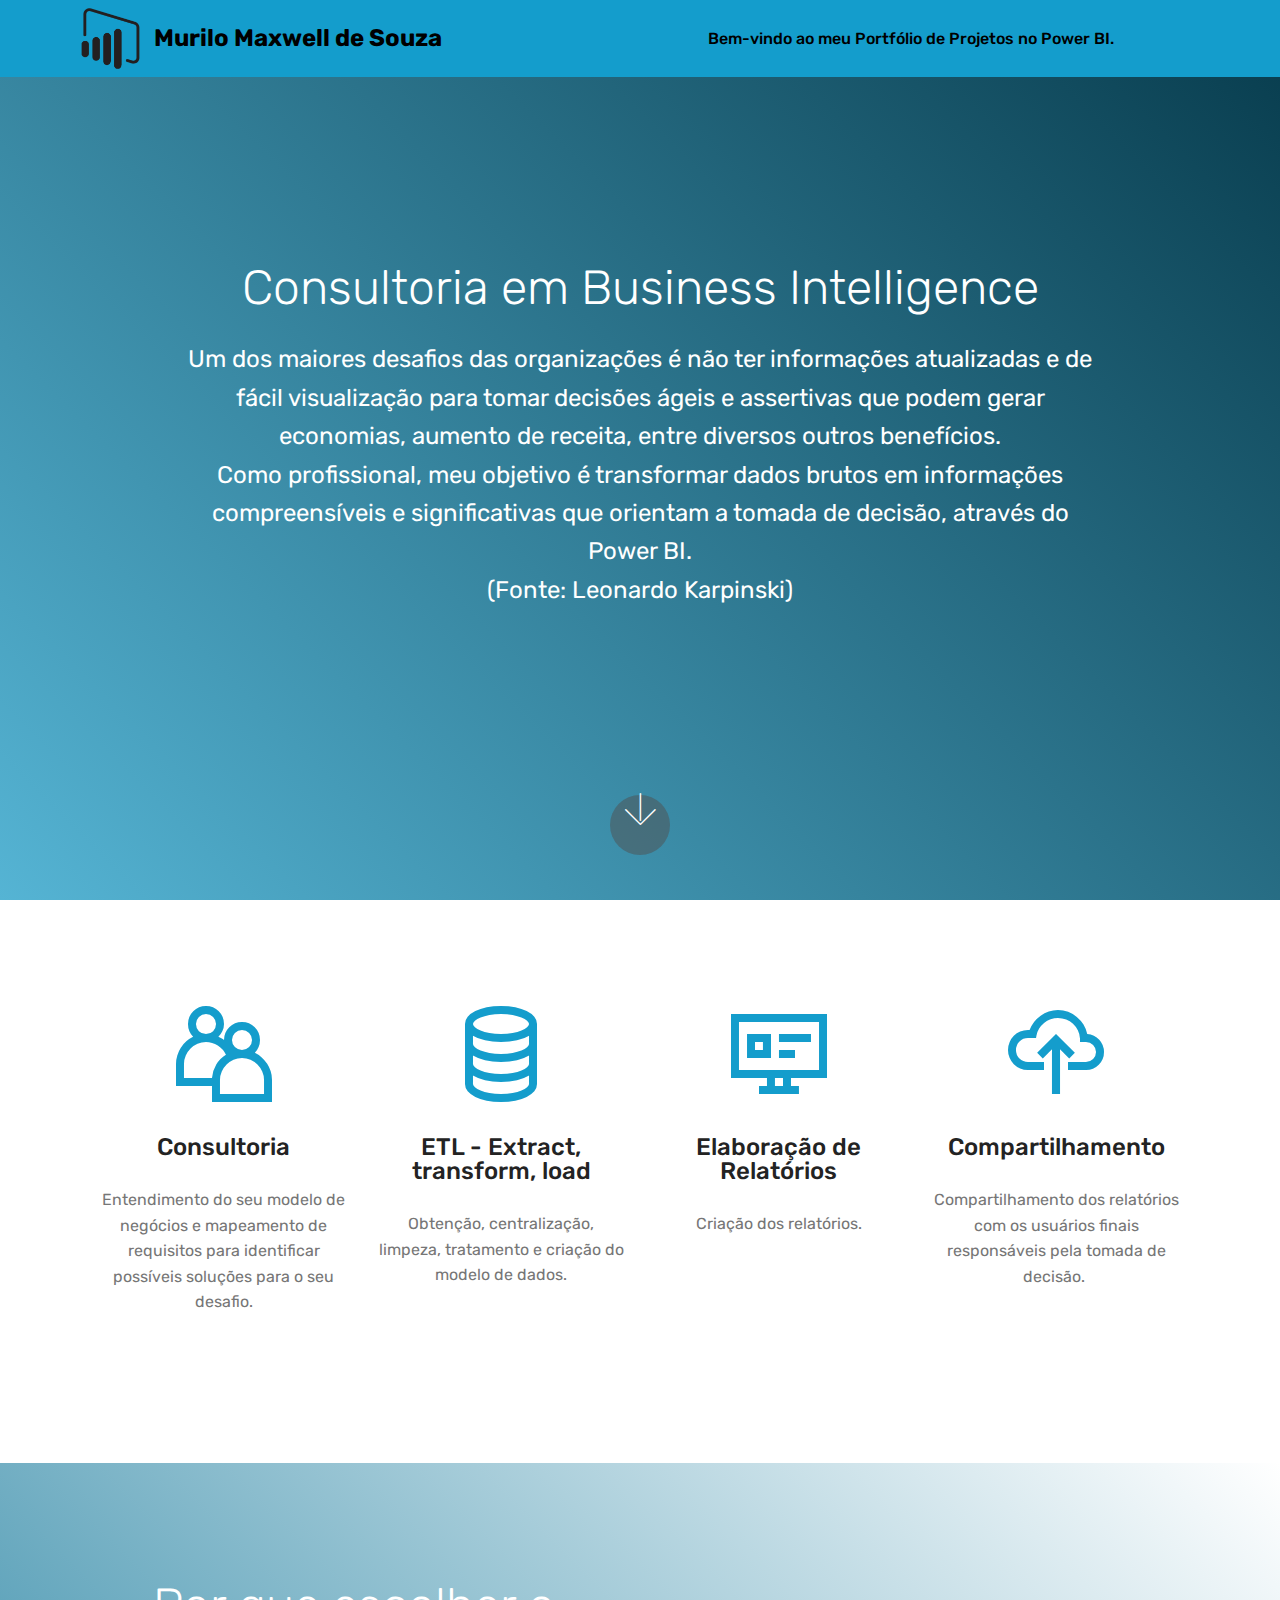
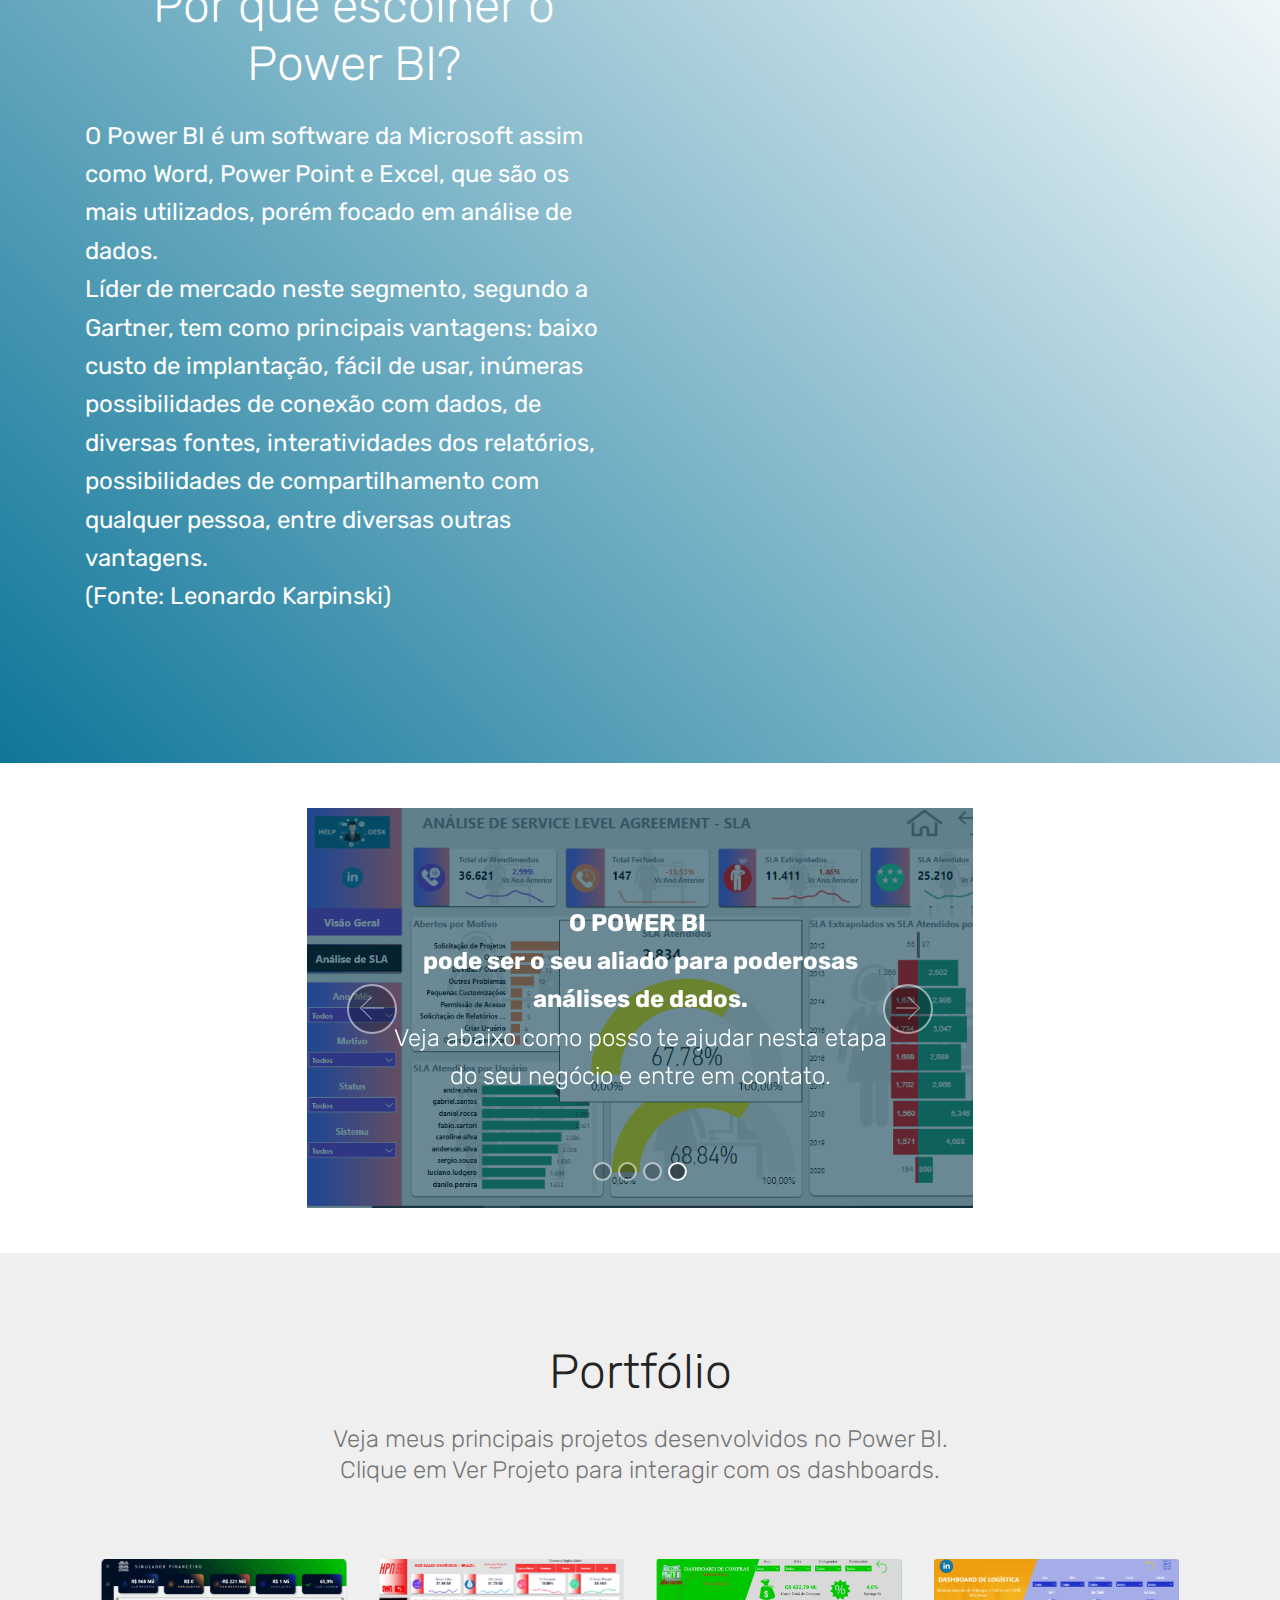
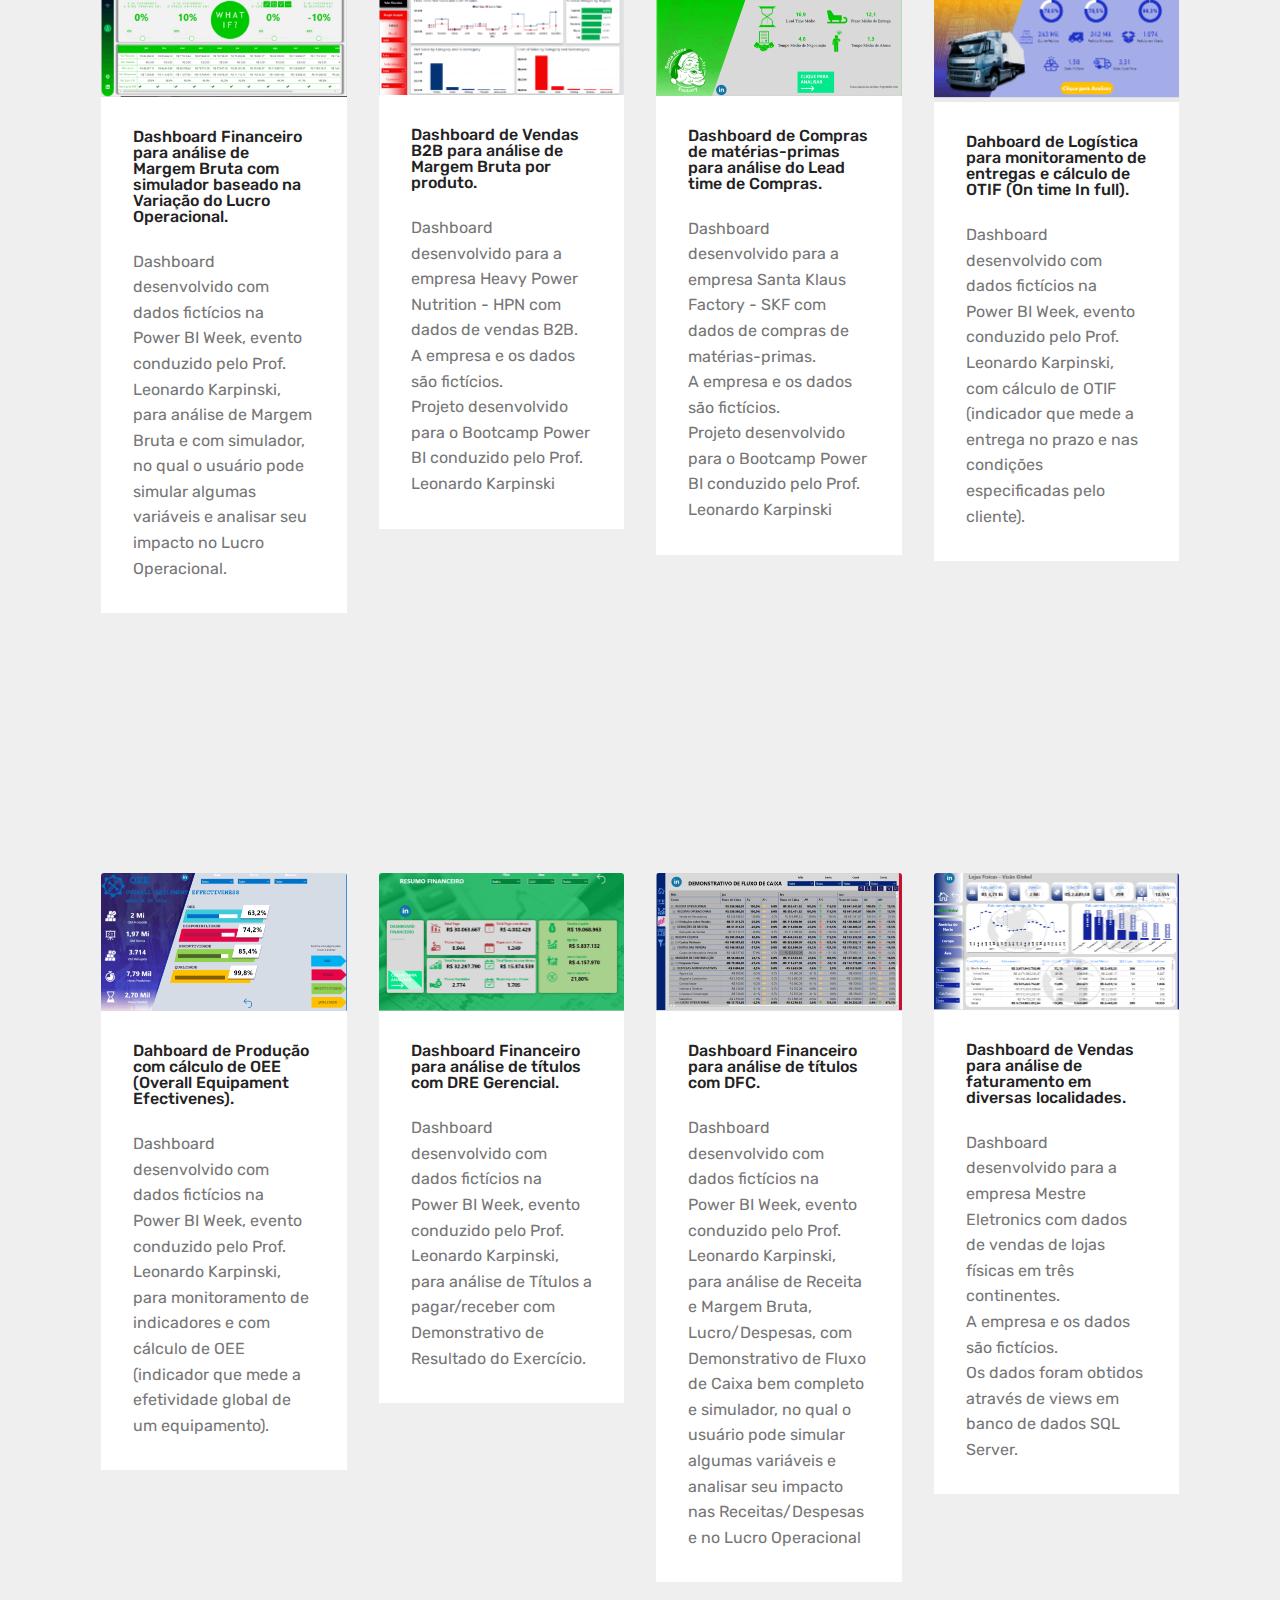
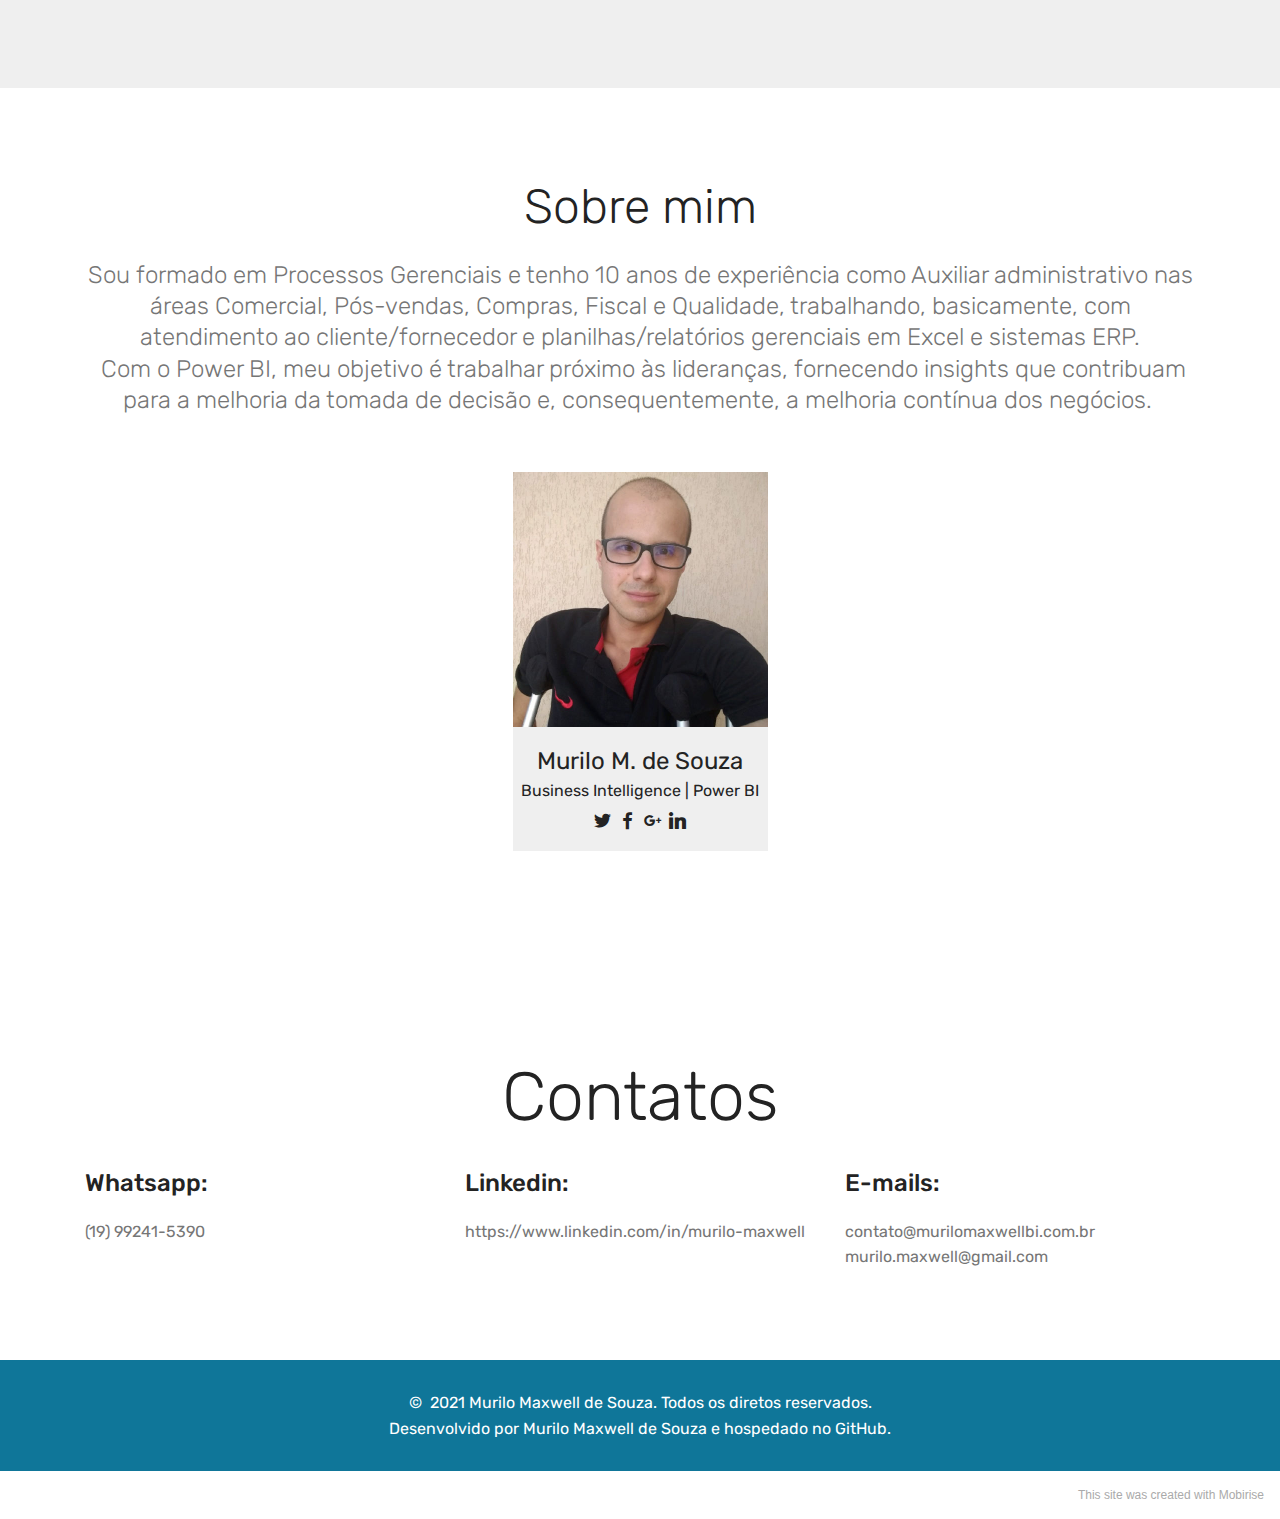
==== commit c2edb1bb: "Add files via upload" ====
--- a/index.html
+++ b/index.html
@@ -6,11 +6,11 @@
   <meta http-equiv="X-UA-Compatible" content="IE=edge">
   <meta name="generator" content="Mobirise v5.2.0, mobirise.com">
   <meta name="viewport" content="width=device-width, initial-scale=1, minimum-scale=1">
-  <link rel="shortcut icon" href="assets/images/logo-linkedin-121x121.png" type="image/x-icon">
+  <link rel="shortcut icon" href="assets/images/512px-power-bi-logo-black.svg-121x121.png" type="image/x-icon">
   <meta name="description" content="">
   
   
-  <title>Consultoria em Business Intelligence</title>
+  <title>Meu Portfólio de Projeto no Power BI</title>
   <link rel="stylesheet" href="assets/web/assets/mobirise-icons/mobirise-icons.css">
   <link rel="stylesheet" href="assets/web/assets/mobirise-icons2/mobirise2.css">
   <link rel="stylesheet" href="assets/bootstrap/css/bootstrap.min.css">
@@ -45,15 +45,15 @@
             <div class="navbar-brand">
                 <span class="navbar-logo">
                     <a href="https://linkedin.com/in/murilo-maxwell">
-                        <img src="assets/images/logo-linkedin-121x121.png" alt="Mobirise" style="height: 3.8rem;">
+                        <img src="assets/images/512px-power-bi-logo-black.svg-121x121.png" alt="Mobirise" style="height: 3.8rem;">
                     </a>
                 </span>
-                <span class="navbar-caption-wrap"><a class="navbar-caption text-warning text-primary display-5" href="https://linkedin.com/in/murilo-maxwell">Murilo Maxwell de Souza<br></a></span>
+                <span class="navbar-caption-wrap"><a class="navbar-caption text-black display-5" href="https://linkedin.com/in/murilo-maxwell">Murilo Maxwell de Souza<br></a></span>
             </div>
         </div>
         <div class="collapse navbar-collapse" id="navbarSupportedContent">
             <ul class="navbar-nav nav-dropdown nav-right" data-app-modern-menu="true"><li class="nav-item">
-                    <a class="nav-link link text-warning display-4" href="index.html">Bem-vindo ao meu Portfólio de Projetos no Power BI.&nbsp; &nbsp; &nbsp; &nbsp; &nbsp; &nbsp; &nbsp; &nbsp; &nbsp; &nbsp;</a>
+                    <a class="nav-link link text-black display-4" href="index.html">Bem-vindo ao meu Portfólio de Projetos no Power BI.&nbsp; &nbsp; &nbsp; &nbsp; &nbsp; &nbsp; &nbsp; &nbsp; &nbsp; &nbsp;</a>
                 </li></ul>
             
         </div>
@@ -409,7 +409,7 @@
             </div>
         </div>
     </div>
-</section><section style="background-color: #fff; font-family: -apple-system, BlinkMacSystemFont, 'Segoe UI', 'Roboto', 'Helvetica Neue', Arial, sans-serif; color:#aaa; font-size:12px; padding: 0; align-items: center; display: flex;"><a href="https://mobirise.site/b" style="flex: 1 1; height: 3rem; padding-left: 1rem;"></a><p style="flex: 0 0 auto; margin:0; padding-right:1rem;"><a href="https://mobirise.site" style="color:#aaa;">mobirise.com</a> free web maker</p></section><script src="assets/web/assets/jquery/jquery.min.js"></script>  <script src="assets/popper/popper.min.js"></script>  <script src="assets/bootstrap/js/bootstrap.min.js"></script>  <script src="assets/tether/tether.min.js"></script>  <script src="assets/smoothscroll/smooth-scroll.js"></script>  <script src="assets/dropdown/js/nav-dropdown.js"></script>  <script src="assets/dropdown/js/navbar-dropdown.js"></script>  <script src="assets/touchswipe/jquery.touch-swipe.min.js"></script>  <script src="assets/ytplayer/jquery.mb.ytplayer.min.js"></script>  <script src="assets/vimeoplayer/jquery.mb.vimeo_player.js"></script>  <script src="assets/bootstrapcarouselswipe/bootstrap-carousel-swipe.js"></script>  <script src="assets/mbr-popup-btns/mbr-popup-btns.js"></script>  <script src="assets/theme/js/script.js"></script>  <script src="assets/slidervideo/script.js"></script>  
+</section><section style="background-color: #fff; font-family: -apple-system, BlinkMacSystemFont, 'Segoe UI', 'Roboto', 'Helvetica Neue', Arial, sans-serif; color:#aaa; font-size:12px; padding: 0; align-items: center; display: flex;"><a href="https://mobirise.site/n" style="flex: 1 1; height: 3rem; padding-left: 1rem;"></a><p style="flex: 0 0 auto; margin:0; padding-right:1rem;"><a href="https://mobirise.site/d" style="color:#aaa;">This site</a> was created with Mobirise</p></section><script src="assets/web/assets/jquery/jquery.min.js"></script>  <script src="assets/popper/popper.min.js"></script>  <script src="assets/bootstrap/js/bootstrap.min.js"></script>  <script src="assets/tether/tether.min.js"></script>  <script src="assets/smoothscroll/smooth-scroll.js"></script>  <script src="assets/dropdown/js/nav-dropdown.js"></script>  <script src="assets/dropdown/js/navbar-dropdown.js"></script>  <script src="assets/touchswipe/jquery.touch-swipe.min.js"></script>  <script src="assets/ytplayer/jquery.mb.ytplayer.min.js"></script>  <script src="assets/vimeoplayer/jquery.mb.vimeo_player.js"></script>  <script src="assets/bootstrapcarouselswipe/bootstrap-carousel-swipe.js"></script>  <script src="assets/mbr-popup-btns/mbr-popup-btns.js"></script>  <script src="assets/theme/js/script.js"></script>  <script src="assets/slidervideo/script.js"></script>  
   
   
 </body>
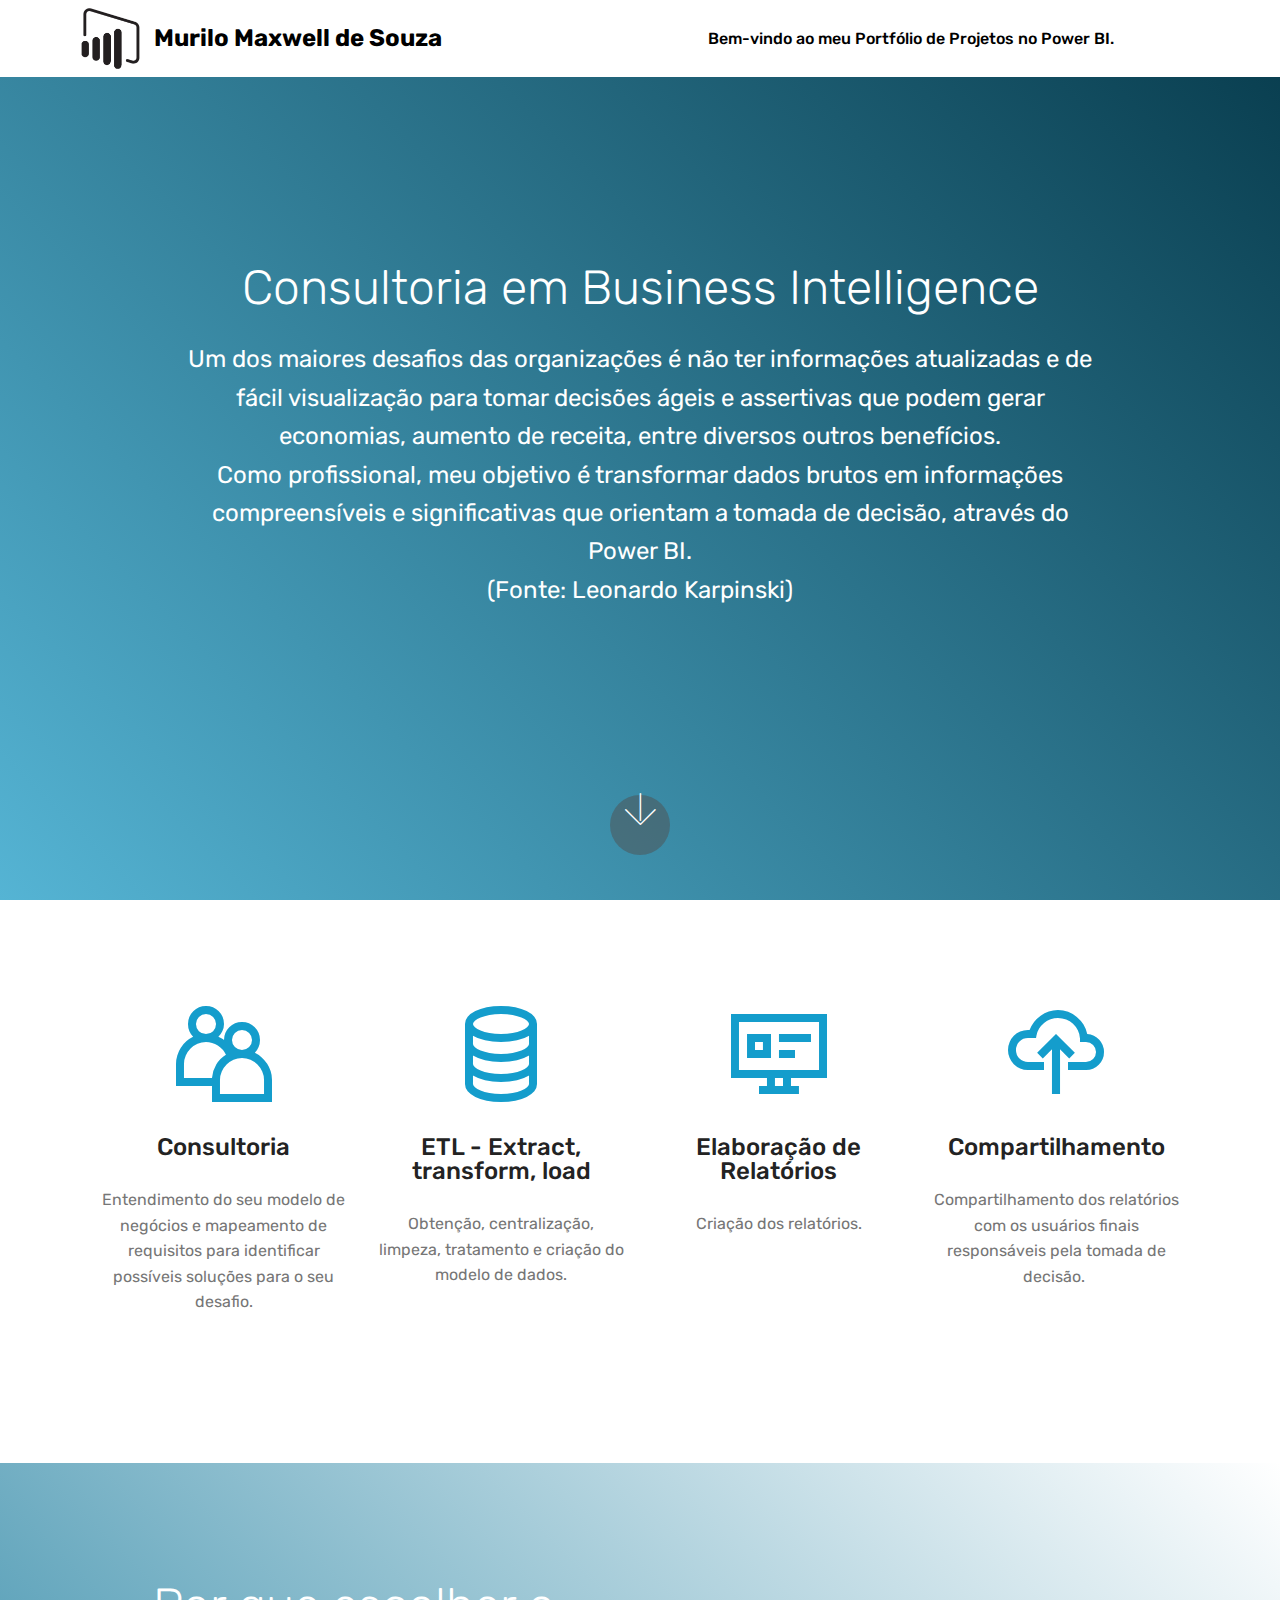
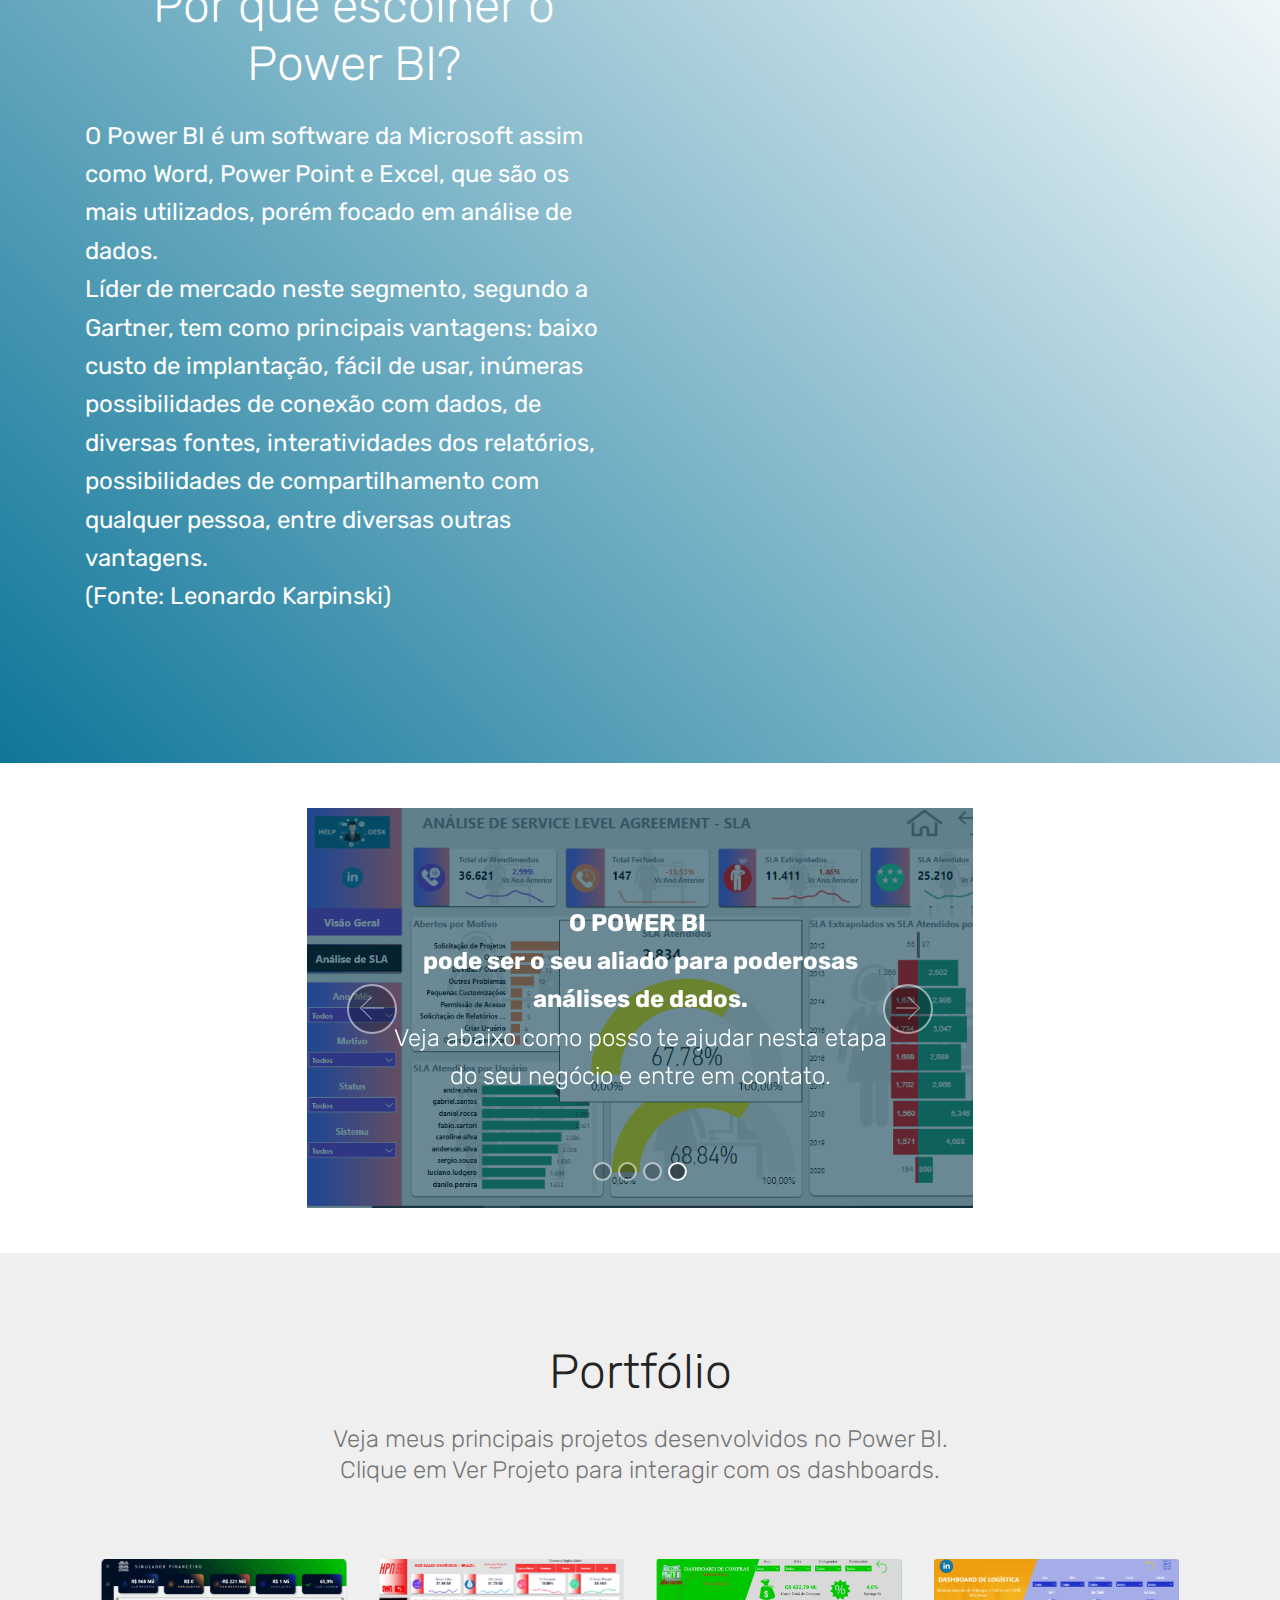
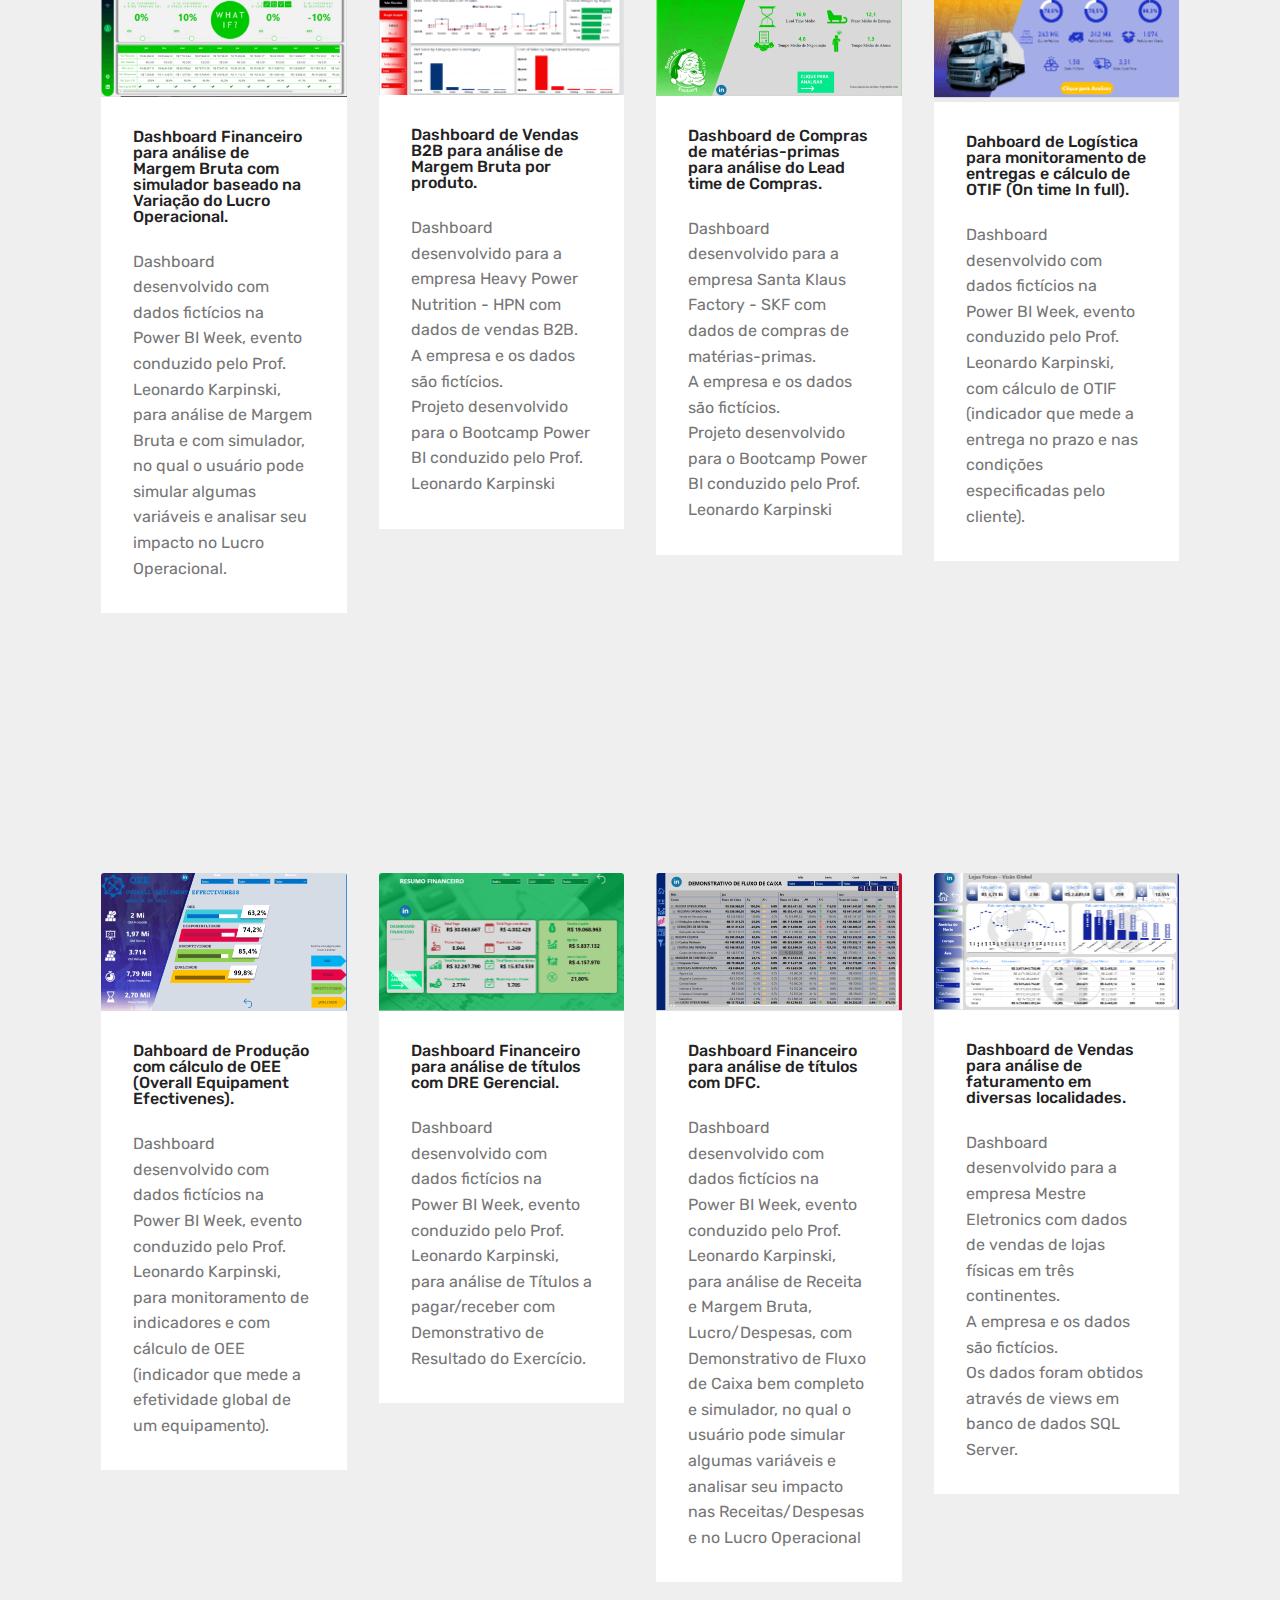
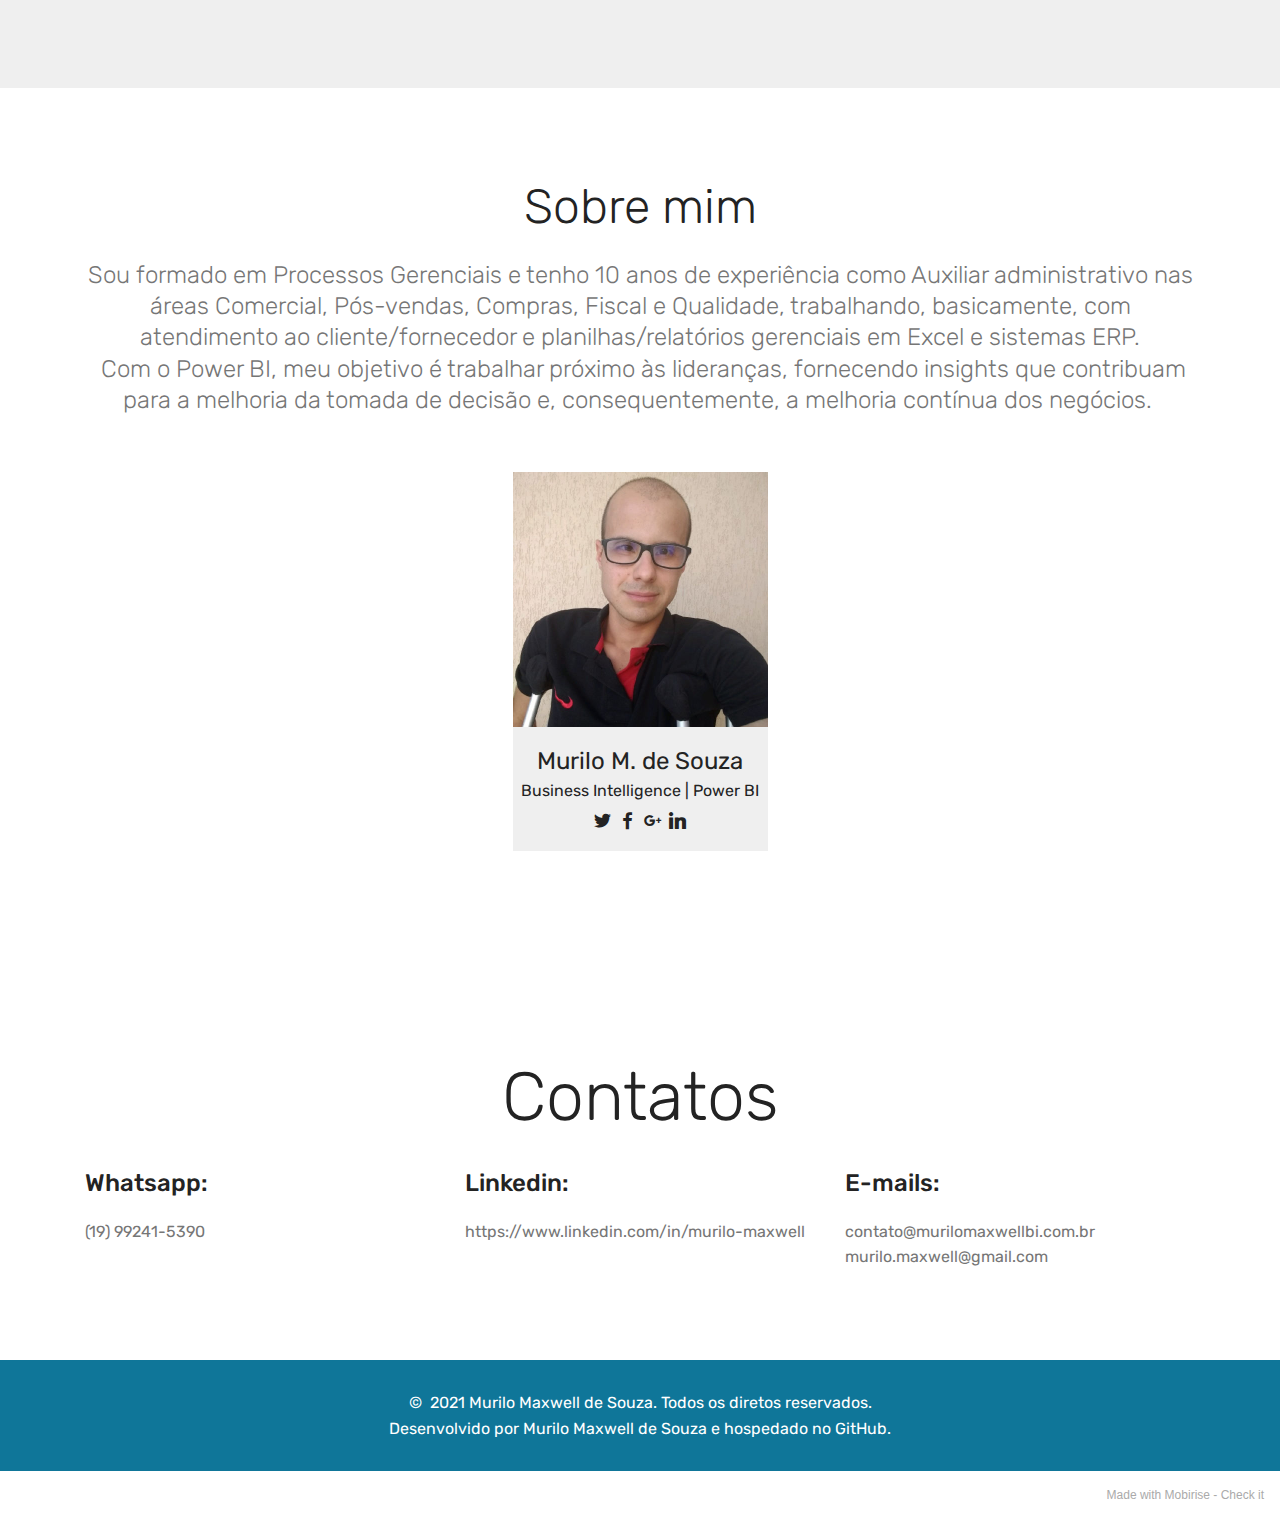
==== commit 45456aec: "Add files via upload" ====
--- a/index.html
+++ b/index.html
@@ -409,7 +409,7 @@
             </div>
         </div>
     </div>
-</section><section style="background-color: #fff; font-family: -apple-system, BlinkMacSystemFont, 'Segoe UI', 'Roboto', 'Helvetica Neue', Arial, sans-serif; color:#aaa; font-size:12px; padding: 0; align-items: center; display: flex;"><a href="https://mobirise.site/n" style="flex: 1 1; height: 3rem; padding-left: 1rem;"></a><p style="flex: 0 0 auto; margin:0; padding-right:1rem;"><a href="https://mobirise.site/d" style="color:#aaa;">This site</a> was created with Mobirise</p></section><script src="assets/web/assets/jquery/jquery.min.js"></script>  <script src="assets/popper/popper.min.js"></script>  <script src="assets/bootstrap/js/bootstrap.min.js"></script>  <script src="assets/tether/tether.min.js"></script>  <script src="assets/smoothscroll/smooth-scroll.js"></script>  <script src="assets/dropdown/js/nav-dropdown.js"></script>  <script src="assets/dropdown/js/navbar-dropdown.js"></script>  <script src="assets/touchswipe/jquery.touch-swipe.min.js"></script>  <script src="assets/ytplayer/jquery.mb.ytplayer.min.js"></script>  <script src="assets/vimeoplayer/jquery.mb.vimeo_player.js"></script>  <script src="assets/bootstrapcarouselswipe/bootstrap-carousel-swipe.js"></script>  <script src="assets/mbr-popup-btns/mbr-popup-btns.js"></script>  <script src="assets/theme/js/script.js"></script>  <script src="assets/slidervideo/script.js"></script>  
+</section><section style="background-color: #fff; font-family: -apple-system, BlinkMacSystemFont, 'Segoe UI', 'Roboto', 'Helvetica Neue', Arial, sans-serif; color:#aaa; font-size:12px; padding: 0; align-items: center; display: flex;"><a href="https://mobirise.site/b" style="flex: 1 1; height: 3rem; padding-left: 1rem;"></a><p style="flex: 0 0 auto; margin:0; padding-right:1rem;">Made with Mobirise - <a href="https://mobirise.site/m" style="color:#aaa;">Check it</a></p></section><script src="assets/web/assets/jquery/jquery.min.js"></script>  <script src="assets/popper/popper.min.js"></script>  <script src="assets/bootstrap/js/bootstrap.min.js"></script>  <script src="assets/tether/tether.min.js"></script>  <script src="assets/smoothscroll/smooth-scroll.js"></script>  <script src="assets/dropdown/js/nav-dropdown.js"></script>  <script src="assets/dropdown/js/navbar-dropdown.js"></script>  <script src="assets/touchswipe/jquery.touch-swipe.min.js"></script>  <script src="assets/ytplayer/jquery.mb.ytplayer.min.js"></script>  <script src="assets/vimeoplayer/jquery.mb.vimeo_player.js"></script>  <script src="assets/bootstrapcarouselswipe/bootstrap-carousel-swipe.js"></script>  <script src="assets/mbr-popup-btns/mbr-popup-btns.js"></script>  <script src="assets/theme/js/script.js"></script>  <script src="assets/slidervideo/script.js"></script>  
   
   
 </body>
--- a/assets/mobirise/css/mbr-additional.css
+++ b/assets/mobirise/css/mbr-additional.css
@@ -685,13 +685,13 @@
   opacity: 0.3;
 }
 .cid-sowU0IGCid .navbar {
-  background: #149dcc;
+  background: #ffffff;
   transition: none;
   min-height: 77px;
   padding: .5rem 0;
 }
 .cid-sowU0IGCid .navbar-dropdown.bg-color.transparent.opened {
-  background: #149dcc;
+  background: #ffffff;
 }
 .cid-sowU0IGCid a {
   font-style: normal;
@@ -782,7 +782,7 @@
   padding-bottom: 0;
 }
 .cid-sowU0IGCid .dropdown .dropdown-menu {
-  background: #149dcc;
+  background: #ffffff;
   visibility: hidden;
   display: block;
   position: absolute;
@@ -1630,949 +1630,3 @@
   padding-bottom: 30px;
   background-color: #0f7699;
 }
-.cid-soK4vOAtVN .navbar {
-  background: #149dcc;
-  transition: none;
-  min-height: 77px;
-  padding: .5rem 0;
-}
-.cid-soK4vOAtVN .navbar-dropdown.bg-color.transparent.opened {
-  background: #149dcc;
-}
-.cid-soK4vOAtVN a {
-  font-style: normal;
-}
-.cid-soK4vOAtVN .nav-item span {
-  padding-right: 0.4em;
-  line-height: 0.5em;
-  vertical-align: text-bottom;
-  position: relative;
-  text-decoration: none;
-}
-.cid-soK4vOAtVN .nav-item a {
-  display: -webkit-flex;
-  align-items: center;
-  justify-content: center;
-  padding: 0.7rem 0 !important;
-  margin: 0rem .65rem !important;
-  -webkit-align-items: center;
-  -webkit-justify-content: center;
-}
-.cid-soK4vOAtVN .nav-item:focus,
-.cid-soK4vOAtVN .nav-link:focus {
-  outline: none;
-}
-.cid-soK4vOAtVN .btn {
-  padding: 0.4rem 1.5rem;
-  display: -webkit-inline-flex;
-  align-items: center;
-  -webkit-align-items: center;
-}
-.cid-soK4vOAtVN .btn .mbr-iconfont {
-  font-size: 1.6rem;
-}
-.cid-soK4vOAtVN .menu-logo {
-  margin-right: auto;
-}
-.cid-soK4vOAtVN .menu-logo .navbar-brand {
-  display: flex;
-  margin-left: 5rem;
-  padding: 0;
-  transition: padding .2s;
-  min-height: 3.8rem;
-  -webkit-align-items: center;
-  align-items: center;
-}
-.cid-soK4vOAtVN .menu-logo .navbar-brand .navbar-caption-wrap {
-  display: flex;
-  -webkit-align-items: center;
-  align-items: center;
-  word-break: break-word;
-  min-width: 7rem;
-  margin: .3rem 0;
-}
-.cid-soK4vOAtVN .menu-logo .navbar-brand .navbar-caption-wrap .navbar-caption {
-  line-height: 1.2rem !important;
-  padding-right: 2rem;
-}
-.cid-soK4vOAtVN .menu-logo .navbar-brand .navbar-logo {
-  font-size: 4rem;
-  transition: font-size 0.25s;
-}
-.cid-soK4vOAtVN .menu-logo .navbar-brand .navbar-logo img {
-  display: flex;
-}
-.cid-soK4vOAtVN .menu-logo .navbar-brand .navbar-logo .mbr-iconfont {
-  transition: font-size 0.25s;
-}
-.cid-soK4vOAtVN .menu-logo .navbar-brand .navbar-logo a {
-  display: inline-flex;
-}
-.cid-soK4vOAtVN .navbar-toggleable-sm .navbar-collapse {
-  justify-content: flex-end;
-  -webkit-justify-content: flex-end;
-  padding-right: 5rem;
-  width: auto;
-}
-.cid-soK4vOAtVN .navbar-toggleable-sm .navbar-collapse .navbar-nav {
-  flex-wrap: wrap;
-  -webkit-flex-wrap: wrap;
-  padding-left: 0;
-}
-.cid-soK4vOAtVN .navbar-toggleable-sm .navbar-collapse .navbar-nav .nav-item {
-  -webkit-align-self: center;
-  align-self: center;
-}
-.cid-soK4vOAtVN .navbar-toggleable-sm .navbar-collapse .navbar-buttons {
-  padding-left: 0;
-  padding-bottom: 0;
-}
-.cid-soK4vOAtVN .dropdown .dropdown-menu {
-  background: #149dcc;
-  visibility: hidden;
-  display: block;
-  position: absolute;
-  min-width: 5rem;
-  padding-top: 1.4rem;
-  padding-bottom: 1.4rem;
-  text-align: left;
-}
-.cid-soK4vOAtVN .dropdown .dropdown-menu .dropdown-item {
-  width: auto;
-  padding: 0.235em 1.5385em 0.235em 1.5385em !important;
-}
-.cid-soK4vOAtVN .dropdown .dropdown-menu .dropdown-item::after {
-  right: 0.5rem;
-}
-.cid-soK4vOAtVN .dropdown .dropdown-menu .dropdown-submenu {
-  margin: 0;
-}
-.cid-soK4vOAtVN .dropdown.open > .dropdown-menu {
-  visibility: visible;
-}
-.cid-soK4vOAtVN .navbar-toggleable-sm.opened:after {
-  position: absolute;
-  width: 100vw;
-  height: 100vh;
-  content: '';
-  background-color: rgba(0, 0, 0, 0.1);
-  left: 0;
-  bottom: 0;
-  transform: translateY(100%);
-  -webkit-transform: translateY(100%);
-  z-index: 1000;
-}
-.cid-soK4vOAtVN .navbar.navbar-short {
-  min-height: 60px;
-  transition: all .2s;
-}
-.cid-soK4vOAtVN .navbar.navbar-short .navbar-toggler-right {
-  top: 20px;
-}
-.cid-soK4vOAtVN .navbar.navbar-short .navbar-logo a {
-  font-size: 2.5rem !important;
-  line-height: 2.5rem;
-  transition: font-size 0.25s;
-}
-.cid-soK4vOAtVN .navbar.navbar-short .navbar-logo a .mbr-iconfont {
-  font-size: 2.5rem !important;
-}
-.cid-soK4vOAtVN .navbar.navbar-short .navbar-logo a img {
-  height: 3rem !important;
-}
-.cid-soK4vOAtVN .navbar.navbar-short .navbar-brand {
-  min-height: 3rem;
-}
-.cid-soK4vOAtVN button.navbar-toggler {
-  width: 31px;
-  height: 18px;
-  cursor: pointer;
-  transition: all .2s;
-  top: 1.5rem;
-  right: 1rem;
-}
-.cid-soK4vOAtVN button.navbar-toggler:focus {
-  outline: none;
-}
-.cid-soK4vOAtVN button.navbar-toggler .hamburger span {
-  position: absolute;
-  right: 0;
-  width: 30px;
-  height: 2px;
-  border-right: 5px;
-  background-color: #232323;
-}
-.cid-soK4vOAtVN button.navbar-toggler .hamburger span:nth-child(1) {
-  top: 0;
-  transition: all .2s;
-}
-.cid-soK4vOAtVN button.navbar-toggler .hamburger span:nth-child(2) {
-  top: 8px;
-  transition: all .15s;
-}
-.cid-soK4vOAtVN button.navbar-toggler .hamburger span:nth-child(3) {
-  top: 8px;
-  transition: all .15s;
-}
-.cid-soK4vOAtVN button.navbar-toggler .hamburger span:nth-child(4) {
-  top: 16px;
-  transition: all .2s;
-}
-.cid-soK4vOAtVN nav.opened .hamburger span:nth-child(1) {
-  top: 8px;
-  width: 0;
-  opacity: 0;
-  right: 50%;
-  transition: all .2s;
-}
-.cid-soK4vOAtVN nav.opened .hamburger span:nth-child(2) {
-  -webkit-transform: rotate(45deg);
-  transform: rotate(45deg);
-  transition: all .25s;
-}
-.cid-soK4vOAtVN nav.opened .hamburger span:nth-child(3) {
-  -webkit-transform: rotate(-45deg);
-  transform: rotate(-45deg);
-  transition: all .25s;
-}
-.cid-soK4vOAtVN nav.opened .hamburger span:nth-child(4) {
-  top: 8px;
-  width: 0;
-  opacity: 0;
-  right: 50%;
-  transition: all .2s;
-}
-.cid-soK4vOAtVN .collapsed.navbar-expand {
-  flex-direction: column;
-  -webkit-flex-direction: column;
-}
-.cid-soK4vOAtVN .collapsed .btn {
-  display: -webkit-flex;
-}
-.cid-soK4vOAtVN .collapsed .navbar-collapse {
-  display: none !important;
-  padding-right: 0 !important;
-}
-.cid-soK4vOAtVN .collapsed .navbar-collapse.collapsing,
-.cid-soK4vOAtVN .collapsed .navbar-collapse.show {
-  display: block !important;
-}
-.cid-soK4vOAtVN .collapsed .navbar-collapse.collapsing .navbar-nav,
-.cid-soK4vOAtVN .collapsed .navbar-collapse.show .navbar-nav {
-  display: block;
-  text-align: center;
-}
-.cid-soK4vOAtVN .collapsed .navbar-collapse.collapsing .navbar-nav .nav-item,
-.cid-soK4vOAtVN .collapsed .navbar-collapse.show .navbar-nav .nav-item {
-  clear: both;
-}
-.cid-soK4vOAtVN .collapsed .navbar-collapse.collapsing .navbar-nav .nav-item:last-child,
-.cid-soK4vOAtVN .collapsed .navbar-collapse.show .navbar-nav .nav-item:last-child {
-  margin-bottom: 1rem;
-}
-.cid-soK4vOAtVN .collapsed .navbar-collapse.collapsing .navbar-buttons,
-.cid-soK4vOAtVN .collapsed .navbar-collapse.show .navbar-buttons {
-  text-align: center;
-}
-.cid-soK4vOAtVN .collapsed .navbar-collapse.collapsing .navbar-buttons:last-child,
-.cid-soK4vOAtVN .collapsed .navbar-collapse.show .navbar-buttons:last-child {
-  margin-bottom: 1rem;
-}
-@media (min-width: 1024px) {
-  .cid-soK4vOAtVN .collapsed:not(.navbar-short) .navbar-collapse {
-    max-height: calc(98.5vh - 3.8rem);
-  }
-}
-.cid-soK4vOAtVN .collapsed button.navbar-toggler {
-  display: block;
-}
-.cid-soK4vOAtVN .collapsed .navbar-brand {
-  margin-left: 1rem !important;
-}
-.cid-soK4vOAtVN .collapsed .navbar-toggleable-sm {
-  flex-direction: column;
-  -webkit-flex-direction: column;
-}
-.cid-soK4vOAtVN .collapsed .dropdown .dropdown-menu {
-  width: 100%;
-  text-align: center;
-  position: relative;
-  opacity: 0;
-  overflow: hidden;
-  display: block;
-  height: 0;
-  visibility: hidden;
-  padding: 0;
-  transition-duration: .5s;
-  transition-property: opacity, padding, height;
-}
-.cid-soK4vOAtVN .collapsed .dropdown.open > .dropdown-menu {
-  position: relative;
-  opacity: 1;
-  height: auto;
-  padding: 1.4rem 0;
-  visibility: visible;
-}
-.cid-soK4vOAtVN .collapsed .dropdown .dropdown-submenu {
-  left: 0;
-  text-align: center;
-  width: 100%;
-}
-.cid-soK4vOAtVN .collapsed .dropdown .dropdown-toggle[data-toggle="dropdown-submenu"]::after {
-  margin-top: 0;
-  position: inherit;
-  right: 0;
-  top: 50%;
-  display: inline-block;
-  width: 0;
-  height: 0;
-  margin-left: .3em;
-  vertical-align: middle;
-  content: "";
-  border-top: .30em solid;
-  border-right: .30em solid transparent;
-  border-left: .30em solid transparent;
-}
-@media (max-width: 1023px) {
-  .cid-soK4vOAtVN.navbar-expand {
-    flex-direction: column;
-    -webkit-flex-direction: column;
-  }
-  .cid-soK4vOAtVN img {
-    height: 3.8rem !important;
-  }
-  .cid-soK4vOAtVN .btn {
-    display: -webkit-flex;
-  }
-  .cid-soK4vOAtVN button.navbar-toggler {
-    display: block;
-  }
-  .cid-soK4vOAtVN .navbar-brand {
-    margin-left: 1rem !important;
-  }
-  .cid-soK4vOAtVN .navbar-toggleable-sm {
-    flex-direction: column;
-    -webkit-flex-direction: column;
-  }
-  .cid-soK4vOAtVN .navbar-collapse {
-    display: none !important;
-    padding-right: 0 !important;
-  }
-  .cid-soK4vOAtVN .navbar-collapse.collapsing,
-  .cid-soK4vOAtVN .navbar-collapse.show {
-    display: block !important;
-  }
-  .cid-soK4vOAtVN .navbar-collapse.collapsing .navbar-nav,
-  .cid-soK4vOAtVN .navbar-collapse.show .navbar-nav {
-    display: block;
-    text-align: center;
-  }
-  .cid-soK4vOAtVN .navbar-collapse.collapsing .navbar-nav .nav-item,
-  .cid-soK4vOAtVN .navbar-collapse.show .navbar-nav .nav-item {
-    clear: both;
-  }
-  .cid-soK4vOAtVN .navbar-collapse.collapsing .navbar-nav .nav-item:last-child,
-  .cid-soK4vOAtVN .navbar-collapse.show .navbar-nav .nav-item:last-child {
-    margin-bottom: 1rem;
-  }
-  .cid-soK4vOAtVN .navbar-collapse.collapsing .navbar-buttons,
-  .cid-soK4vOAtVN .navbar-collapse.show .navbar-buttons {
-    text-align: center;
-  }
-  .cid-soK4vOAtVN .navbar-collapse.collapsing .navbar-buttons:last-child,
-  .cid-soK4vOAtVN .navbar-collapse.show .navbar-buttons:last-child {
-    margin-bottom: 1rem;
-  }
-  .cid-soK4vOAtVN .dropdown .dropdown-menu {
-    width: 100%;
-    text-align: center;
-    position: relative;
-    opacity: 0;
-    overflow: hidden;
-    display: block;
-    height: 0;
-    visibility: hidden;
-    padding: 0;
-    transition-duration: .5s;
-    transition-property: opacity, padding, height;
-  }
-  .cid-soK4vOAtVN .dropdown.open > .dropdown-menu {
-    position: relative;
-    opacity: 1;
-    height: auto;
-    padding: 1.4rem 0;
-    visibility: visible;
-  }
-  .cid-soK4vOAtVN .dropdown .dropdown-submenu {
-    left: 0;
-    text-align: center;
-    width: 100%;
-  }
-  .cid-soK4vOAtVN .dropdown .dropdown-toggle[data-toggle="dropdown-submenu"]::after {
-    margin-top: 0;
-    position: inherit;
-    right: 0;
-    top: 50%;
-    display: inline-block;
-    width: 0;
-    height: 0;
-    margin-left: .3em;
-    vertical-align: middle;
-    content: "";
-    border-top: .30em solid;
-    border-right: .30em solid transparent;
-    border-left: .30em solid transparent;
-  }
-}
-@media (min-width: 767px) {
-  .cid-soK4vOAtVN .menu-logo {
-    flex-shrink: 0;
-    -webkit-flex-shrink: 0;
-  }
-}
-.cid-soK4vOAtVN .navbar-collapse {
-  flex-basis: auto;
-  -webkit-flex-basis: auto;
-}
-.cid-soK4vOAtVN .nav-link:hover,
-.cid-soK4vOAtVN .dropdown-item:hover {
-  color: #767676 !important;
-}
-.cid-soK4vPyhMd {
-  background: linear-gradient(45deg, #55b4d4, #073b4c);
-}
-.cid-soK4vPyhMd H1 {
-  text-align: center;
-}
-.cid-soK4vQyhEy {
-  padding-top: 90px;
-  padding-bottom: 90px;
-  background-color: #ffffff;
-}
-.cid-soK4vQyhEy .mbr-text {
-  color: #767676;
-}
-.cid-soK4vQyhEy h4 {
-  text-align: center;
-}
-.cid-soK4vQyhEy p {
-  text-align: center;
-}
-.cid-soK4vQyhEy .card-img span {
-  font-size: 96px;
-  color: #149dcc;
-}
-.cid-soK4vS3Kyf {
-  background: linear-gradient(45deg, #0f7699, #ffffff);
-}
-@media (min-width: 992px) {
-  .cid-soK4vS3Kyf .mbr-figure {
-    padding-left: 4rem;
-  }
-}
-@media (max-width: 991px) {
-  .cid-soK4vS3Kyf .mbr-figure {
-    padding-top: 3rem;
-  }
-}
-.cid-soK4vS3Kyf .mbr-section-title {
-  text-align: center;
-}
-.cid-soK4vS3Kyf .mbr-text,
-.cid-soK4vS3Kyf .mbr-section-btn {
-  text-align: left;
-}
-.cid-soK4vSUkmu {
-  padding-top: 45px;
-  padding-bottom: 45px;
-  background-color: #ffffff;
-}
-.cid-soK4vSUkmu .content-slider {
-  display: -webkit-flex;
-  justify-content: center;
-  -webkit-justify-content: center;
-}
-.cid-soK4vSUkmu .modal-body .close {
-  background: #1b1b1b;
-}
-.cid-soK4vSUkmu .modal-body .close span {
-  font-style: normal;
-}
-.cid-soK4vSUkmu .carousel-inner > .active,
-.cid-soK4vSUkmu .carousel-inner > .next,
-.cid-soK4vSUkmu .carousel-inner > .prev {
-  display: -webkit-flex;
-}
-.cid-soK4vSUkmu .carousel-control .icon-next,
-.cid-soK4vSUkmu .carousel-control .icon-prev {
-  margin-top: -18px;
-  font-size: 40px;
-  line-height: 27px;
-}
-.cid-soK4vSUkmu .carousel-control:hover {
-  background: #1b1b1b;
-  color: #fff;
-  opacity: 1;
-}
-@media (max-width: 767px) {
-  .cid-soK4vSUkmu .container .carousel-control {
-    margin-bottom: 0;
-  }
-  .cid-soK4vSUkmu .content-slider-wrap {
-    width: 100% !important;
-  }
-}
-.cid-soK4vSUkmu .boxed-slider {
-  position: relative;
-  padding: 93px 0;
-}
-.cid-soK4vSUkmu .boxed-slider > div {
-  position: relative;
-}
-.cid-soK4vSUkmu .container img {
-  width: 100%;
-}
-.cid-soK4vSUkmu .container img + .row {
-  position: absolute;
-  top: 50%;
-  left: 0;
-  right: 0;
-  -webkit-transform: translateY(-50%);
-  -moz-transform: translateY(-50%);
-  transform: translateY(-50%);
-  z-index: 2;
-}
-.cid-soK4vSUkmu .mbr-section {
-  padding: 0;
-  background-attachment: scroll;
-}
-.cid-soK4vSUkmu .mbr-table-cell {
-  padding: 0;
-}
-.cid-soK4vSUkmu .container .carousel-indicators {
-  margin-bottom: 3px;
-}
-.cid-soK4vSUkmu .carousel-caption {
-  top: 50%;
-  right: 0;
-  bottom: auto;
-  left: 0;
-  display: -webkit-flex;
-  align-items: center;
-  -webkit-transform: translateY(-50%);
-  transform: translateY(-50%);
-  -webkit-align-items: center;
-}
-.cid-soK4vSUkmu .mbr-overlay {
-  z-index: 1;
-}
-.cid-soK4vSUkmu .container-slide.container {
-  width: 100%;
-  min-height: 100vh;
-  padding: 0;
-}
-.cid-soK4vSUkmu .carousel-item {
-  background-position: 50% 50%;
-  background-repeat: no-repeat;
-  background-size: cover;
-  opacity: 1;
-}
-.cid-soK4vSUkmu .carousel-item.active.right,
-.cid-soK4vSUkmu .carousel-item.next {
-  left: 0;
-  transition: opacity 0.7s ease-in-out;
-  opacity: 0;
-}
-.cid-soK4vSUkmu .carousel-item.active.left,
-.cid-soK4vSUkmu .carousel-item.prev {
-  left: 0;
-  transition: opacity 0.7s ease-in-out;
-  opacity: 0;
-}
-.cid-soK4vSUkmu .carousel-item.active,
-.cid-soK4vSUkmu .carousel-item.next.left,
-.cid-soK4vSUkmu .carousel-item.prev.right {
-  left: 0;
-  opacity: 1;
-}
-.cid-soK4vSUkmu .mbr-slider .carousel-control {
-  top: 50%;
-  width: 50px;
-  height: 50px;
-  margin-top: -1.5rem;
-  font-size: 35px;
-  background-color: rgba(0, 0, 0, 0.5);
-  border: 2px solid #fff;
-  border-radius: 50%;
-  transition: all 0.3s;
-  z-index: 11;
-}
-.cid-soK4vSUkmu .mbr-slider .carousel-control.carousel-control-prev {
-  left: 0;
-  margin-left: 2.5rem;
-}
-.cid-soK4vSUkmu .mbr-slider .carousel-control.carousel-control-next {
-  right: 0;
-  margin-right: 2.5rem;
-}
-.cid-soK4vSUkmu .mbr-slider .carousel-control .mbr-iconfont {
-  font-size: 1.5rem;
-}
-@media (max-width: 767px) {
-  .cid-soK4vSUkmu .mbr-slider .carousel-control {
-    top: auto;
-    bottom: 1rem;
-  }
-}
-.cid-soK4vSUkmu .mbr-slider .carousel-indicators {
-  position: absolute;
-  bottom: 0;
-  margin-bottom: 1.5rem !important;
-}
-.cid-soK4vSUkmu .mbr-slider .carousel-indicators li {
-  max-width: 15px;
-  height: 15px;
-  width: 15px;
-  max-height: 15px;
-  margin: 3px;
-  background-color: rgba(0, 0, 0, 0.5);
-  border: 2px solid #fff;
-  border-radius: 50%;
-  opacity: 0.5;
-  transition: all 0.3s;
-}
-.cid-soK4vSUkmu .mbr-slider .carousel-indicators li.active,
-.cid-soK4vSUkmu .mbr-slider .carousel-indicators li:hover {
-  opacity: 0.9;
-}
-.cid-soK4vSUkmu .mbr-slider .carousel-indicators li::after,
-.cid-soK4vSUkmu .mbr-slider .carousel-indicators li::before {
-  content: none;
-}
-.cid-soK4vSUkmu .mbr-slider .carousel-indicators.ie-fix {
-  left: 50%;
-  display: block;
-  width: 60%;
-  margin-left: -30%;
-  text-align: center;
-}
-@media (max-width: 576px) {
-  .cid-soK4vSUkmu .mbr-slider .carousel-indicators {
-    display: none !important;
-  }
-}
-.cid-soK4vSUkmu .mbr-slider > .container img {
-  width: 100%;
-}
-.cid-soK4vSUkmu .mbr-slider > .container img + .row {
-  position: absolute;
-  top: 50%;
-  right: 0;
-  left: 0;
-  z-index: 2;
-  -moz-transform: translateY(-50%);
-  -webkit-transform: translateY(-50%);
-  transform: translateY(-50%);
-}
-.cid-soK4vSUkmu .mbr-slider > .container .carousel-indicators {
-  margin-bottom: 3px;
-}
-@media (max-width: 576px) {
-  .cid-soK4vSUkmu .mbr-slider > .container .carousel-control {
-    margin-bottom: 0;
-  }
-}
-.cid-soK4vSUkmu .mbr-slider .mbr-section {
-  padding: 0;
-  background-attachment: scroll;
-}
-.cid-soK4vSUkmu .mbr-slider .mbr-table-cell {
-  padding: 0;
-}
-.cid-soK4vSUkmu .carousel-item .container.container-slide {
-  position: initial;
-  min-height: 0;
-}
-.cid-soK4vSUkmu .full-screen .slider-fullscreen-image {
-  min-height: 100vh;
-  background-repeat: no-repeat;
-  background-position: 50% 50%;
-  background-size: cover;
-}
-.cid-soK4vSUkmu .full-screen .slider-fullscreen-image.active {
-  display: -o-flex;
-}
-.cid-soK4vSUkmu .full-screen .container {
-  width: auto;
-  padding-right: 0;
-  padding-left: 0;
-}
-.cid-soK4vSUkmu .full-screen .carousel-item .container.container-slide {
-  width: 100%;
-  min-height: 100vh;
-  padding: 0;
-}
-.cid-soK4vSUkmu .full-screen .carousel-item .container.container-slide img {
-  display: none;
-}
-.cid-soK4vSUkmu .mbr-background-video-preview {
-  position: absolute;
-  top: 0;
-  right: 0;
-  bottom: 0;
-  left: 0;
-}
-.cid-soK4vSUkmu .mbr-overlay ~ .container-slide {
-  z-index: auto;
-}
-.cid-soK4vSUkmu .mbr-slider.slide .container {
-  overflow: hidden;
-  padding: 0;
-}
-.cid-soK4vSUkmu .carousel-inner {
-  height: 100%;
-}
-.cid-soK4vSUkmu .slider-fullscreen-image {
-  height: 100%;
-  background: transparent !important;
-}
-.cid-soK4vSUkmu .image_wrapper {
-  height: 400px;
-  width: 100%;
-  position: relative;
-  display: inline-block;
-}
-.cid-soK4vSUkmu .image_wrapper img {
-  width: 100% !important;
-  height: 100%;
-  object-fit: cover;
-}
-.cid-soK4vSUkmu .carousel-item .container-slide {
-  text-align: center;
-}
-.cid-soK4vSUkmu .content-slider-wrap {
-  width: 60%;
-}
-.cid-soK4vU4lJe {
-  padding-top: 90px;
-  padding-bottom: 90px;
-  background-color: #efefef;
-}
-.cid-soK4vU4lJe .mbr-section-subtitle,
-.cid-soK4vU4lJe .mbr-text {
-  color: #767676;
-}
-.cid-soK4vU4lJe .card {
-  display: -webkit-flex;
-  position: relative;
-  justify-content: center;
-  -webkit-justify-content: center;
-}
-.cid-soK4vU4lJe .card-wrapper {
-  height: 100%;
-  box-shadow: 0px 0px 0px 0px rgba(0, 0, 0, 0);
-  transition: box-shadow 0.3s;
-}
-.cid-soK4vU4lJe .card-wrapper .card-img {
-  display: -webkit-flex;
-  flex-direction: column;
-  align-items: center;
-  justify-content: center;
-  position: relative;
-  overflow: hidden;
-  border-bottom-right-radius: 0;
-  border-bottom-left-radius: 0;
-  -webkit-flex-direction: column;
-  -webkit-align-items: center;
-  -webkit-justify-content: center;
-}
-.cid-soK4vU4lJe .card-wrapper .card-img .mbr-overlay {
-  background-color: #ffffff;
-  display: none;
-  transition: opacity .3s;
-}
-.cid-soK4vU4lJe .card-wrapper .card-img .mbr-section-btn {
-  position: absolute;
-  transition: opacity .3s;
-  width: 100%;
-  left: 0;
-  top: 50%;
-  height: auto;
-  transform: translateY(-50%);
-}
-.cid-soK4vU4lJe .card-wrapper .card-img img {
-  width: 100%;
-}
-.cid-soK4vU4lJe .card-wrapper .card-box {
-  background-color: #ffffff;
-  padding: 0 2rem 2rem 2rem;
-  border-bottom-left-radius: 0;
-  border-bottom-right-radius: 0;
-}
-.cid-soK4vU4lJe .card-wrapper .card-box h4 {
-  font-weight: 500;
-  margin-bottom: 0;
-  padding-top: 2rem;
-}
-.cid-soK4vU4lJe .card-wrapper .card-box p {
-  margin-bottom: 0;
-  padding-top: 1.5rem;
-}
-.cid-soK4vU4lJe .card-wrapper:hover {
-  box-shadow: 0px 0px 30px 0px rgba(0, 0, 0, 0.05);
-}
-.cid-soK4vU4lJe .card-img .mbr-overlay {
-  display: block !important;
-  opacity: 0;
-}
-.cid-soK4vU4lJe .card-img .mbr-section-btn {
-  opacity: 0;
-}
-.cid-soK4vU4lJe .card-img:hover .mbr-overlay {
-  opacity: .5;
-}
-.cid-soK4vU4lJe .card-img:hover .mbr-section-btn {
-  opacity: 1;
-}
-.cid-soK4vW66vj {
-  padding-top: 90px;
-  padding-bottom: 90px;
-  background-color: #efefef;
-}
-.cid-soK4vW66vj .mbr-section-subtitle,
-.cid-soK4vW66vj .mbr-text {
-  color: #767676;
-}
-.cid-soK4vW66vj .card {
-  display: -webkit-flex;
-  position: relative;
-  justify-content: center;
-  -webkit-justify-content: center;
-}
-.cid-soK4vW66vj .card-wrapper {
-  height: 100%;
-  box-shadow: 0px 0px 0px 0px rgba(0, 0, 0, 0);
-  transition: box-shadow 0.3s;
-}
-.cid-soK4vW66vj .card-wrapper .card-img {
-  display: -webkit-flex;
-  flex-direction: column;
-  align-items: center;
-  justify-content: center;
-  position: relative;
-  overflow: hidden;
-  border-bottom-right-radius: 0;
-  border-bottom-left-radius: 0;
-  -webkit-flex-direction: column;
-  -webkit-align-items: center;
-  -webkit-justify-content: center;
-}
-.cid-soK4vW66vj .card-wrapper .card-img .mbr-overlay {
-  background-color: #ffffff;
-  display: none;
-  transition: opacity .3s;
-}
-.cid-soK4vW66vj .card-wrapper .card-img .mbr-section-btn {
-  position: absolute;
-  transition: opacity .3s;
-  width: 100%;
-  left: 0;
-  top: 50%;
-  height: auto;
-  transform: translateY(-50%);
-}
-.cid-soK4vW66vj .card-wrapper .card-img img {
-  width: 100%;
-}
-.cid-soK4vW66vj .card-wrapper .card-box {
-  background-color: #ffffff;
-  padding: 0 2rem 2rem 2rem;
-  border-bottom-left-radius: 0;
-  border-bottom-right-radius: 0;
-}
-.cid-soK4vW66vj .card-wrapper .card-box h4 {
-  font-weight: 500;
-  margin-bottom: 0;
-  padding-top: 2rem;
-}
-.cid-soK4vW66vj .card-wrapper .card-box p {
-  margin-bottom: 0;
-  padding-top: 1.5rem;
-}
-.cid-soK4vW66vj .card-wrapper:hover {
-  box-shadow: 0px 0px 30px 0px rgba(0, 0, 0, 0.05);
-}
-.cid-soK4vW66vj .card-img .mbr-overlay {
-  display: block !important;
-  opacity: 0;
-}
-.cid-soK4vW66vj .card-img .mbr-section-btn {
-  opacity: 0;
-}
-.cid-soK4vW66vj .card-img:hover .mbr-overlay {
-  opacity: .5;
-}
-.cid-soK4vW66vj .card-img:hover .mbr-section-btn {
-  opacity: 1;
-}
-.cid-soK4vXbCR4 {
-  padding-top: 90px;
-  padding-bottom: 90px;
-  background-color: #ffffff;
-}
-.cid-soK4vXbCR4 .mbr-section-subtitle {
-  color: #767676;
-}
-.cid-soK4vXbCR4 .media-row {
-  display: -webkit-flex;
-  justify-content: center;
-  -webkit-justify-content: center;
-}
-.cid-soK4vXbCR4 .team-item {
-  transition: all .2s;
-  margin-bottom: 2rem;
-}
-.cid-soK4vXbCR4 .team-item .item-image img {
-  width: 100%;
-}
-.cid-soK4vXbCR4 .team-item .item-name p {
-  margin-bottom: 0;
-}
-.cid-soK4vXbCR4 .team-item .item-role p {
-  margin-bottom: 0;
-}
-.cid-soK4vXbCR4 .team-item .item-social {
-  display: -webkit-flex;
-  flex-wrap: wrap;
-  justify-content: center;
-  -webkit-flex-wrap: wrap;
-  -webkit-justify-content: center;
-}
-.cid-soK4vXbCR4 .team-item .item-social .socicon {
-  color: #232323;
-  font-size: 17px;
-}
-.cid-soK4vXbCR4 .team-item .item-caption {
-  background: #efefef;
-}
-.cid-soK4vYkhjg {
-  padding-top: 90px;
-  padding-bottom: 90px;
-  background-color: #ffffff;
-}
-.cid-soK4vYkhjg .mbr-text {
-  color: #767676;
-  margin: 0;
-  padding-top: 1.5rem;
-}
-.cid-soK4vYkhjg div.b {
-  padding-top: 2rem;
-}
-.cid-soK4vYkhjg H2 {
-  text-align: center;
-}
-.cid-soK4vZ7QbL {
-  padding-top: 30px;
-  padding-bottom: 30px;
-  background-color: #0f7699;
-}
--- a/assets/mobirise/css/mbr-additional.css
+++ b/assets/mobirise/css/mbr-additional.css
@@ -685,13 +685,13 @@
   opacity: 0.3;
 }
 .cid-sowU0IGCid .navbar {
-  background: #149dcc;
+  background: #ffffff;
   transition: none;
   min-height: 77px;
   padding: .5rem 0;
 }
 .cid-sowU0IGCid .navbar-dropdown.bg-color.transparent.opened {
-  background: #149dcc;
+  background: #ffffff;
 }
 .cid-sowU0IGCid a {
   font-style: normal;
@@ -782,7 +782,7 @@
   padding-bottom: 0;
 }
 .cid-sowU0IGCid .dropdown .dropdown-menu {
-  background: #149dcc;
+  background: #ffffff;
   visibility: hidden;
   display: block;
   position: absolute;
@@ -1630,949 +1630,3 @@
   padding-bottom: 30px;
   background-color: #0f7699;
 }
-.cid-soK4vOAtVN .navbar {
-  background: #149dcc;
-  transition: none;
-  min-height: 77px;
-  padding: .5rem 0;
-}
-.cid-soK4vOAtVN .navbar-dropdown.bg-color.transparent.opened {
-  background: #149dcc;
-}
-.cid-soK4vOAtVN a {
-  font-style: normal;
-}
-.cid-soK4vOAtVN .nav-item span {
-  padding-right: 0.4em;
-  line-height: 0.5em;
-  vertical-align: text-bottom;
-  position: relative;
-  text-decoration: none;
-}
-.cid-soK4vOAtVN .nav-item a {
-  display: -webkit-flex;
-  align-items: center;
-  justify-content: center;
-  padding: 0.7rem 0 !important;
-  margin: 0rem .65rem !important;
-  -webkit-align-items: center;
-  -webkit-justify-content: center;
-}
-.cid-soK4vOAtVN .nav-item:focus,
-.cid-soK4vOAtVN .nav-link:focus {
-  outline: none;
-}
-.cid-soK4vOAtVN .btn {
-  padding: 0.4rem 1.5rem;
-  display: -webkit-inline-flex;
-  align-items: center;
-  -webkit-align-items: center;
-}
-.cid-soK4vOAtVN .btn .mbr-iconfont {
-  font-size: 1.6rem;
-}
-.cid-soK4vOAtVN .menu-logo {
-  margin-right: auto;
-}
-.cid-soK4vOAtVN .menu-logo .navbar-brand {
-  display: flex;
-  margin-left: 5rem;
-  padding: 0;
-  transition: padding .2s;
-  min-height: 3.8rem;
-  -webkit-align-items: center;
-  align-items: center;
-}
-.cid-soK4vOAtVN .menu-logo .navbar-brand .navbar-caption-wrap {
-  display: flex;
-  -webkit-align-items: center;
-  align-items: center;
-  word-break: break-word;
-  min-width: 7rem;
-  margin: .3rem 0;
-}
-.cid-soK4vOAtVN .menu-logo .navbar-brand .navbar-caption-wrap .navbar-caption {
-  line-height: 1.2rem !important;
-  padding-right: 2rem;
-}
-.cid-soK4vOAtVN .menu-logo .navbar-brand .navbar-logo {
-  font-size: 4rem;
-  transition: font-size 0.25s;
-}
-.cid-soK4vOAtVN .menu-logo .navbar-brand .navbar-logo img {
-  display: flex;
-}
-.cid-soK4vOAtVN .menu-logo .navbar-brand .navbar-logo .mbr-iconfont {
-  transition: font-size 0.25s;
-}
-.cid-soK4vOAtVN .menu-logo .navbar-brand .navbar-logo a {
-  display: inline-flex;
-}
-.cid-soK4vOAtVN .navbar-toggleable-sm .navbar-collapse {
-  justify-content: flex-end;
-  -webkit-justify-content: flex-end;
-  padding-right: 5rem;
-  width: auto;
-}
-.cid-soK4vOAtVN .navbar-toggleable-sm .navbar-collapse .navbar-nav {
-  flex-wrap: wrap;
-  -webkit-flex-wrap: wrap;
-  padding-left: 0;
-}
-.cid-soK4vOAtVN .navbar-toggleable-sm .navbar-collapse .navbar-nav .nav-item {
-  -webkit-align-self: center;
-  align-self: center;
-}
-.cid-soK4vOAtVN .navbar-toggleable-sm .navbar-collapse .navbar-buttons {
-  padding-left: 0;
-  padding-bottom: 0;
-}
-.cid-soK4vOAtVN .dropdown .dropdown-menu {
-  background: #149dcc;
-  visibility: hidden;
-  display: block;
-  position: absolute;
-  min-width: 5rem;
-  padding-top: 1.4rem;
-  padding-bottom: 1.4rem;
-  text-align: left;
-}
-.cid-soK4vOAtVN .dropdown .dropdown-menu .dropdown-item {
-  width: auto;
-  padding: 0.235em 1.5385em 0.235em 1.5385em !important;
-}
-.cid-soK4vOAtVN .dropdown .dropdown-menu .dropdown-item::after {
-  right: 0.5rem;
-}
-.cid-soK4vOAtVN .dropdown .dropdown-menu .dropdown-submenu {
-  margin: 0;
-}
-.cid-soK4vOAtVN .dropdown.open > .dropdown-menu {
-  visibility: visible;
-}
-.cid-soK4vOAtVN .navbar-toggleable-sm.opened:after {
-  position: absolute;
-  width: 100vw;
-  height: 100vh;
-  content: '';
-  background-color: rgba(0, 0, 0, 0.1);
-  left: 0;
-  bottom: 0;
-  transform: translateY(100%);
-  -webkit-transform: translateY(100%);
-  z-index: 1000;
-}
-.cid-soK4vOAtVN .navbar.navbar-short {
-  min-height: 60px;
-  transition: all .2s;
-}
-.cid-soK4vOAtVN .navbar.navbar-short .navbar-toggler-right {
-  top: 20px;
-}
-.cid-soK4vOAtVN .navbar.navbar-short .navbar-logo a {
-  font-size: 2.5rem !important;
-  line-height: 2.5rem;
-  transition: font-size 0.25s;
-}
-.cid-soK4vOAtVN .navbar.navbar-short .navbar-logo a .mbr-iconfont {
-  font-size: 2.5rem !important;
-}
-.cid-soK4vOAtVN .navbar.navbar-short .navbar-logo a img {
-  height: 3rem !important;
-}
-.cid-soK4vOAtVN .navbar.navbar-short .navbar-brand {
-  min-height: 3rem;
-}
-.cid-soK4vOAtVN button.navbar-toggler {
-  width: 31px;
-  height: 18px;
-  cursor: pointer;
-  transition: all .2s;
-  top: 1.5rem;
-  right: 1rem;
-}
-.cid-soK4vOAtVN button.navbar-toggler:focus {
-  outline: none;
-}
-.cid-soK4vOAtVN button.navbar-toggler .hamburger span {
-  position: absolute;
-  right: 0;
-  width: 30px;
-  height: 2px;
-  border-right: 5px;
-  background-color: #232323;
-}
-.cid-soK4vOAtVN button.navbar-toggler .hamburger span:nth-child(1) {
-  top: 0;
-  transition: all .2s;
-}
-.cid-soK4vOAtVN button.navbar-toggler .hamburger span:nth-child(2) {
-  top: 8px;
-  transition: all .15s;
-}
-.cid-soK4vOAtVN button.navbar-toggler .hamburger span:nth-child(3) {
-  top: 8px;
-  transition: all .15s;
-}
-.cid-soK4vOAtVN button.navbar-toggler .hamburger span:nth-child(4) {
-  top: 16px;
-  transition: all .2s;
-}
-.cid-soK4vOAtVN nav.opened .hamburger span:nth-child(1) {
-  top: 8px;
-  width: 0;
-  opacity: 0;
-  right: 50%;
-  transition: all .2s;
-}
-.cid-soK4vOAtVN nav.opened .hamburger span:nth-child(2) {
-  -webkit-transform: rotate(45deg);
-  transform: rotate(45deg);
-  transition: all .25s;
-}
-.cid-soK4vOAtVN nav.opened .hamburger span:nth-child(3) {
-  -webkit-transform: rotate(-45deg);
-  transform: rotate(-45deg);
-  transition: all .25s;
-}
-.cid-soK4vOAtVN nav.opened .hamburger span:nth-child(4) {
-  top: 8px;
-  width: 0;
-  opacity: 0;
-  right: 50%;
-  transition: all .2s;
-}
-.cid-soK4vOAtVN .collapsed.navbar-expand {
-  flex-direction: column;
-  -webkit-flex-direction: column;
-}
-.cid-soK4vOAtVN .collapsed .btn {
-  display: -webkit-flex;
-}
-.cid-soK4vOAtVN .collapsed .navbar-collapse {
-  display: none !important;
-  padding-right: 0 !important;
-}
-.cid-soK4vOAtVN .collapsed .navbar-collapse.collapsing,
-.cid-soK4vOAtVN .collapsed .navbar-collapse.show {
-  display: block !important;
-}
-.cid-soK4vOAtVN .collapsed .navbar-collapse.collapsing .navbar-nav,
-.cid-soK4vOAtVN .collapsed .navbar-collapse.show .navbar-nav {
-  display: block;
-  text-align: center;
-}
-.cid-soK4vOAtVN .collapsed .navbar-collapse.collapsing .navbar-nav .nav-item,
-.cid-soK4vOAtVN .collapsed .navbar-collapse.show .navbar-nav .nav-item {
-  clear: both;
-}
-.cid-soK4vOAtVN .collapsed .navbar-collapse.collapsing .navbar-nav .nav-item:last-child,
-.cid-soK4vOAtVN .collapsed .navbar-collapse.show .navbar-nav .nav-item:last-child {
-  margin-bottom: 1rem;
-}
-.cid-soK4vOAtVN .collapsed .navbar-collapse.collapsing .navbar-buttons,
-.cid-soK4vOAtVN .collapsed .navbar-collapse.show .navbar-buttons {
-  text-align: center;
-}
-.cid-soK4vOAtVN .collapsed .navbar-collapse.collapsing .navbar-buttons:last-child,
-.cid-soK4vOAtVN .collapsed .navbar-collapse.show .navbar-buttons:last-child {
-  margin-bottom: 1rem;
-}
-@media (min-width: 1024px) {
-  .cid-soK4vOAtVN .collapsed:not(.navbar-short) .navbar-collapse {
-    max-height: calc(98.5vh - 3.8rem);
-  }
-}
-.cid-soK4vOAtVN .collapsed button.navbar-toggler {
-  display: block;
-}
-.cid-soK4vOAtVN .collapsed .navbar-brand {
-  margin-left: 1rem !important;
-}
-.cid-soK4vOAtVN .collapsed .navbar-toggleable-sm {
-  flex-direction: column;
-  -webkit-flex-direction: column;
-}
-.cid-soK4vOAtVN .collapsed .dropdown .dropdown-menu {
-  width: 100%;
-  text-align: center;
-  position: relative;
-  opacity: 0;
-  overflow: hidden;
-  display: block;
-  height: 0;
-  visibility: hidden;
-  padding: 0;
-  transition-duration: .5s;
-  transition-property: opacity, padding, height;
-}
-.cid-soK4vOAtVN .collapsed .dropdown.open > .dropdown-menu {
-  position: relative;
-  opacity: 1;
-  height: auto;
-  padding: 1.4rem 0;
-  visibility: visible;
-}
-.cid-soK4vOAtVN .collapsed .dropdown .dropdown-submenu {
-  left: 0;
-  text-align: center;
-  width: 100%;
-}
-.cid-soK4vOAtVN .collapsed .dropdown .dropdown-toggle[data-toggle="dropdown-submenu"]::after {
-  margin-top: 0;
-  position: inherit;
-  right: 0;
-  top: 50%;
-  display: inline-block;
-  width: 0;
-  height: 0;
-  margin-left: .3em;
-  vertical-align: middle;
-  content: "";
-  border-top: .30em solid;
-  border-right: .30em solid transparent;
-  border-left: .30em solid transparent;
-}
-@media (max-width: 1023px) {
-  .cid-soK4vOAtVN.navbar-expand {
-    flex-direction: column;
-    -webkit-flex-direction: column;
-  }
-  .cid-soK4vOAtVN img {
-    height: 3.8rem !important;
-  }
-  .cid-soK4vOAtVN .btn {
-    display: -webkit-flex;
-  }
-  .cid-soK4vOAtVN button.navbar-toggler {
-    display: block;
-  }
-  .cid-soK4vOAtVN .navbar-brand {
-    margin-left: 1rem !important;
-  }
-  .cid-soK4vOAtVN .navbar-toggleable-sm {
-    flex-direction: column;
-    -webkit-flex-direction: column;
-  }
-  .cid-soK4vOAtVN .navbar-collapse {
-    display: none !important;
-    padding-right: 0 !important;
-  }
-  .cid-soK4vOAtVN .navbar-collapse.collapsing,
-  .cid-soK4vOAtVN .navbar-collapse.show {
-    display: block !important;
-  }
-  .cid-soK4vOAtVN .navbar-collapse.collapsing .navbar-nav,
-  .cid-soK4vOAtVN .navbar-collapse.show .navbar-nav {
-    display: block;
-    text-align: center;
-  }
-  .cid-soK4vOAtVN .navbar-collapse.collapsing .navbar-nav .nav-item,
-  .cid-soK4vOAtVN .navbar-collapse.show .navbar-nav .nav-item {
-    clear: both;
-  }
-  .cid-soK4vOAtVN .navbar-collapse.collapsing .navbar-nav .nav-item:last-child,
-  .cid-soK4vOAtVN .navbar-collapse.show .navbar-nav .nav-item:last-child {
-    margin-bottom: 1rem;
-  }
-  .cid-soK4vOAtVN .navbar-collapse.collapsing .navbar-buttons,
-  .cid-soK4vOAtVN .navbar-collapse.show .navbar-buttons {
-    text-align: center;
-  }
-  .cid-soK4vOAtVN .navbar-collapse.collapsing .navbar-buttons:last-child,
-  .cid-soK4vOAtVN .navbar-collapse.show .navbar-buttons:last-child {
-    margin-bottom: 1rem;
-  }
-  .cid-soK4vOAtVN .dropdown .dropdown-menu {
-    width: 100%;
-    text-align: center;
-    position: relative;
-    opacity: 0;
-    overflow: hidden;
-    display: block;
-    height: 0;
-    visibility: hidden;
-    padding: 0;
-    transition-duration: .5s;
-    transition-property: opacity, padding, height;
-  }
-  .cid-soK4vOAtVN .dropdown.open > .dropdown-menu {
-    position: relative;
-    opacity: 1;
-    height: auto;
-    padding: 1.4rem 0;
-    visibility: visible;
-  }
-  .cid-soK4vOAtVN .dropdown .dropdown-submenu {
-    left: 0;
-    text-align: center;
-    width: 100%;
-  }
-  .cid-soK4vOAtVN .dropdown .dropdown-toggle[data-toggle="dropdown-submenu"]::after {
-    margin-top: 0;
-    position: inherit;
-    right: 0;
-    top: 50%;
-    display: inline-block;
-    width: 0;
-    height: 0;
-    margin-left: .3em;
-    vertical-align: middle;
-    content: "";
-    border-top: .30em solid;
-    border-right: .30em solid transparent;
-    border-left: .30em solid transparent;
-  }
-}
-@media (min-width: 767px) {
-  .cid-soK4vOAtVN .menu-logo {
-    flex-shrink: 0;
-    -webkit-flex-shrink: 0;
-  }
-}
-.cid-soK4vOAtVN .navbar-collapse {
-  flex-basis: auto;
-  -webkit-flex-basis: auto;
-}
-.cid-soK4vOAtVN .nav-link:hover,
-.cid-soK4vOAtVN .dropdown-item:hover {
-  color: #767676 !important;
-}
-.cid-soK4vPyhMd {
-  background: linear-gradient(45deg, #55b4d4, #073b4c);
-}
-.cid-soK4vPyhMd H1 {
-  text-align: center;
-}
-.cid-soK4vQyhEy {
-  padding-top: 90px;
-  padding-bottom: 90px;
-  background-color: #ffffff;
-}
-.cid-soK4vQyhEy .mbr-text {
-  color: #767676;
-}
-.cid-soK4vQyhEy h4 {
-  text-align: center;
-}
-.cid-soK4vQyhEy p {
-  text-align: center;
-}
-.cid-soK4vQyhEy .card-img span {
-  font-size: 96px;
-  color: #149dcc;
-}
-.cid-soK4vS3Kyf {
-  background: linear-gradient(45deg, #0f7699, #ffffff);
-}
-@media (min-width: 992px) {
-  .cid-soK4vS3Kyf .mbr-figure {
-    padding-left: 4rem;
-  }
-}
-@media (max-width: 991px) {
-  .cid-soK4vS3Kyf .mbr-figure {
-    padding-top: 3rem;
-  }
-}
-.cid-soK4vS3Kyf .mbr-section-title {
-  text-align: center;
-}
-.cid-soK4vS3Kyf .mbr-text,
-.cid-soK4vS3Kyf .mbr-section-btn {
-  text-align: left;
-}
-.cid-soK4vSUkmu {
-  padding-top: 45px;
-  padding-bottom: 45px;
-  background-color: #ffffff;
-}
-.cid-soK4vSUkmu .content-slider {
-  display: -webkit-flex;
-  justify-content: center;
-  -webkit-justify-content: center;
-}
-.cid-soK4vSUkmu .modal-body .close {
-  background: #1b1b1b;
-}
-.cid-soK4vSUkmu .modal-body .close span {
-  font-style: normal;
-}
-.cid-soK4vSUkmu .carousel-inner > .active,
-.cid-soK4vSUkmu .carousel-inner > .next,
-.cid-soK4vSUkmu .carousel-inner > .prev {
-  display: -webkit-flex;
-}
-.cid-soK4vSUkmu .carousel-control .icon-next,
-.cid-soK4vSUkmu .carousel-control .icon-prev {
-  margin-top: -18px;
-  font-size: 40px;
-  line-height: 27px;
-}
-.cid-soK4vSUkmu .carousel-control:hover {
-  background: #1b1b1b;
-  color: #fff;
-  opacity: 1;
-}
-@media (max-width: 767px) {
-  .cid-soK4vSUkmu .container .carousel-control {
-    margin-bottom: 0;
-  }
-  .cid-soK4vSUkmu .content-slider-wrap {
-    width: 100% !important;
-  }
-}
-.cid-soK4vSUkmu .boxed-slider {
-  position: relative;
-  padding: 93px 0;
-}
-.cid-soK4vSUkmu .boxed-slider > div {
-  position: relative;
-}
-.cid-soK4vSUkmu .container img {
-  width: 100%;
-}
-.cid-soK4vSUkmu .container img + .row {
-  position: absolute;
-  top: 50%;
-  left: 0;
-  right: 0;
-  -webkit-transform: translateY(-50%);
-  -moz-transform: translateY(-50%);
-  transform: translateY(-50%);
-  z-index: 2;
-}
-.cid-soK4vSUkmu .mbr-section {
-  padding: 0;
-  background-attachment: scroll;
-}
-.cid-soK4vSUkmu .mbr-table-cell {
-  padding: 0;
-}
-.cid-soK4vSUkmu .container .carousel-indicators {
-  margin-bottom: 3px;
-}
-.cid-soK4vSUkmu .carousel-caption {
-  top: 50%;
-  right: 0;
-  bottom: auto;
-  left: 0;
-  display: -webkit-flex;
-  align-items: center;
-  -webkit-transform: translateY(-50%);
-  transform: translateY(-50%);
-  -webkit-align-items: center;
-}
-.cid-soK4vSUkmu .mbr-overlay {
-  z-index: 1;
-}
-.cid-soK4vSUkmu .container-slide.container {
-  width: 100%;
-  min-height: 100vh;
-  padding: 0;
-}
-.cid-soK4vSUkmu .carousel-item {
-  background-position: 50% 50%;
-  background-repeat: no-repeat;
-  background-size: cover;
-  opacity: 1;
-}
-.cid-soK4vSUkmu .carousel-item.active.right,
-.cid-soK4vSUkmu .carousel-item.next {
-  left: 0;
-  transition: opacity 0.7s ease-in-out;
-  opacity: 0;
-}
-.cid-soK4vSUkmu .carousel-item.active.left,
-.cid-soK4vSUkmu .carousel-item.prev {
-  left: 0;
-  transition: opacity 0.7s ease-in-out;
-  opacity: 0;
-}
-.cid-soK4vSUkmu .carousel-item.active,
-.cid-soK4vSUkmu .carousel-item.next.left,
-.cid-soK4vSUkmu .carousel-item.prev.right {
-  left: 0;
-  opacity: 1;
-}
-.cid-soK4vSUkmu .mbr-slider .carousel-control {
-  top: 50%;
-  width: 50px;
-  height: 50px;
-  margin-top: -1.5rem;
-  font-size: 35px;
-  background-color: rgba(0, 0, 0, 0.5);
-  border: 2px solid #fff;
-  border-radius: 50%;
-  transition: all 0.3s;
-  z-index: 11;
-}
-.cid-soK4vSUkmu .mbr-slider .carousel-control.carousel-control-prev {
-  left: 0;
-  margin-left: 2.5rem;
-}
-.cid-soK4vSUkmu .mbr-slider .carousel-control.carousel-control-next {
-  right: 0;
-  margin-right: 2.5rem;
-}
-.cid-soK4vSUkmu .mbr-slider .carousel-control .mbr-iconfont {
-  font-size: 1.5rem;
-}
-@media (max-width: 767px) {
-  .cid-soK4vSUkmu .mbr-slider .carousel-control {
-    top: auto;
-    bottom: 1rem;
-  }
-}
-.cid-soK4vSUkmu .mbr-slider .carousel-indicators {
-  position: absolute;
-  bottom: 0;
-  margin-bottom: 1.5rem !important;
-}
-.cid-soK4vSUkmu .mbr-slider .carousel-indicators li {
-  max-width: 15px;
-  height: 15px;
-  width: 15px;
-  max-height: 15px;
-  margin: 3px;
-  background-color: rgba(0, 0, 0, 0.5);
-  border: 2px solid #fff;
-  border-radius: 50%;
-  opacity: 0.5;
-  transition: all 0.3s;
-}
-.cid-soK4vSUkmu .mbr-slider .carousel-indicators li.active,
-.cid-soK4vSUkmu .mbr-slider .carousel-indicators li:hover {
-  opacity: 0.9;
-}
-.cid-soK4vSUkmu .mbr-slider .carousel-indicators li::after,
-.cid-soK4vSUkmu .mbr-slider .carousel-indicators li::before {
-  content: none;
-}
-.cid-soK4vSUkmu .mbr-slider .carousel-indicators.ie-fix {
-  left: 50%;
-  display: block;
-  width: 60%;
-  margin-left: -30%;
-  text-align: center;
-}
-@media (max-width: 576px) {
-  .cid-soK4vSUkmu .mbr-slider .carousel-indicators {
-    display: none !important;
-  }
-}
-.cid-soK4vSUkmu .mbr-slider > .container img {
-  width: 100%;
-}
-.cid-soK4vSUkmu .mbr-slider > .container img + .row {
-  position: absolute;
-  top: 50%;
-  right: 0;
-  left: 0;
-  z-index: 2;
-  -moz-transform: translateY(-50%);
-  -webkit-transform: translateY(-50%);
-  transform: translateY(-50%);
-}
-.cid-soK4vSUkmu .mbr-slider > .container .carousel-indicators {
-  margin-bottom: 3px;
-}
-@media (max-width: 576px) {
-  .cid-soK4vSUkmu .mbr-slider > .container .carousel-control {
-    margin-bottom: 0;
-  }
-}
-.cid-soK4vSUkmu .mbr-slider .mbr-section {
-  padding: 0;
-  background-attachment: scroll;
-}
-.cid-soK4vSUkmu .mbr-slider .mbr-table-cell {
-  padding: 0;
-}
-.cid-soK4vSUkmu .carousel-item .container.container-slide {
-  position: initial;
-  min-height: 0;
-}
-.cid-soK4vSUkmu .full-screen .slider-fullscreen-image {
-  min-height: 100vh;
-  background-repeat: no-repeat;
-  background-position: 50% 50%;
-  background-size: cover;
-}
-.cid-soK4vSUkmu .full-screen .slider-fullscreen-image.active {
-  display: -o-flex;
-}
-.cid-soK4vSUkmu .full-screen .container {
-  width: auto;
-  padding-right: 0;
-  padding-left: 0;
-}
-.cid-soK4vSUkmu .full-screen .carousel-item .container.container-slide {
-  width: 100%;
-  min-height: 100vh;
-  padding: 0;
-}
-.cid-soK4vSUkmu .full-screen .carousel-item .container.container-slide img {
-  display: none;
-}
-.cid-soK4vSUkmu .mbr-background-video-preview {
-  position: absolute;
-  top: 0;
-  right: 0;
-  bottom: 0;
-  left: 0;
-}
-.cid-soK4vSUkmu .mbr-overlay ~ .container-slide {
-  z-index: auto;
-}
-.cid-soK4vSUkmu .mbr-slider.slide .container {
-  overflow: hidden;
-  padding: 0;
-}
-.cid-soK4vSUkmu .carousel-inner {
-  height: 100%;
-}
-.cid-soK4vSUkmu .slider-fullscreen-image {
-  height: 100%;
-  background: transparent !important;
-}
-.cid-soK4vSUkmu .image_wrapper {
-  height: 400px;
-  width: 100%;
-  position: relative;
-  display: inline-block;
-}
-.cid-soK4vSUkmu .image_wrapper img {
-  width: 100% !important;
-  height: 100%;
-  object-fit: cover;
-}
-.cid-soK4vSUkmu .carousel-item .container-slide {
-  text-align: center;
-}
-.cid-soK4vSUkmu .content-slider-wrap {
-  width: 60%;
-}
-.cid-soK4vU4lJe {
-  padding-top: 90px;
-  padding-bottom: 90px;
-  background-color: #efefef;
-}
-.cid-soK4vU4lJe .mbr-section-subtitle,
-.cid-soK4vU4lJe .mbr-text {
-  color: #767676;
-}
-.cid-soK4vU4lJe .card {
-  display: -webkit-flex;
-  position: relative;
-  justify-content: center;
-  -webkit-justify-content: center;
-}
-.cid-soK4vU4lJe .card-wrapper {
-  height: 100%;
-  box-shadow: 0px 0px 0px 0px rgba(0, 0, 0, 0);
-  transition: box-shadow 0.3s;
-}
-.cid-soK4vU4lJe .card-wrapper .card-img {
-  display: -webkit-flex;
-  flex-direction: column;
-  align-items: center;
-  justify-content: center;
-  position: relative;
-  overflow: hidden;
-  border-bottom-right-radius: 0;
-  border-bottom-left-radius: 0;
-  -webkit-flex-direction: column;
-  -webkit-align-items: center;
-  -webkit-justify-content: center;
-}
-.cid-soK4vU4lJe .card-wrapper .card-img .mbr-overlay {
-  background-color: #ffffff;
-  display: none;
-  transition: opacity .3s;
-}
-.cid-soK4vU4lJe .card-wrapper .card-img .mbr-section-btn {
-  position: absolute;
-  transition: opacity .3s;
-  width: 100%;
-  left: 0;
-  top: 50%;
-  height: auto;
-  transform: translateY(-50%);
-}
-.cid-soK4vU4lJe .card-wrapper .card-img img {
-  width: 100%;
-}
-.cid-soK4vU4lJe .card-wrapper .card-box {
-  background-color: #ffffff;
-  padding: 0 2rem 2rem 2rem;
-  border-bottom-left-radius: 0;
-  border-bottom-right-radius: 0;
-}
-.cid-soK4vU4lJe .card-wrapper .card-box h4 {
-  font-weight: 500;
-  margin-bottom: 0;
-  padding-top: 2rem;
-}
-.cid-soK4vU4lJe .card-wrapper .card-box p {
-  margin-bottom: 0;
-  padding-top: 1.5rem;
-}
-.cid-soK4vU4lJe .card-wrapper:hover {
-  box-shadow: 0px 0px 30px 0px rgba(0, 0, 0, 0.05);
-}
-.cid-soK4vU4lJe .card-img .mbr-overlay {
-  display: block !important;
-  opacity: 0;
-}
-.cid-soK4vU4lJe .card-img .mbr-section-btn {
-  opacity: 0;
-}
-.cid-soK4vU4lJe .card-img:hover .mbr-overlay {
-  opacity: .5;
-}
-.cid-soK4vU4lJe .card-img:hover .mbr-section-btn {
-  opacity: 1;
-}
-.cid-soK4vW66vj {
-  padding-top: 90px;
-  padding-bottom: 90px;
-  background-color: #efefef;
-}
-.cid-soK4vW66vj .mbr-section-subtitle,
-.cid-soK4vW66vj .mbr-text {
-  color: #767676;
-}
-.cid-soK4vW66vj .card {
-  display: -webkit-flex;
-  position: relative;
-  justify-content: center;
-  -webkit-justify-content: center;
-}
-.cid-soK4vW66vj .card-wrapper {
-  height: 100%;
-  box-shadow: 0px 0px 0px 0px rgba(0, 0, 0, 0);
-  transition: box-shadow 0.3s;
-}
-.cid-soK4vW66vj .card-wrapper .card-img {
-  display: -webkit-flex;
-  flex-direction: column;
-  align-items: center;
-  justify-content: center;
-  position: relative;
-  overflow: hidden;
-  border-bottom-right-radius: 0;
-  border-bottom-left-radius: 0;
-  -webkit-flex-direction: column;
-  -webkit-align-items: center;
-  -webkit-justify-content: center;
-}
-.cid-soK4vW66vj .card-wrapper .card-img .mbr-overlay {
-  background-color: #ffffff;
-  display: none;
-  transition: opacity .3s;
-}
-.cid-soK4vW66vj .card-wrapper .card-img .mbr-section-btn {
-  position: absolute;
-  transition: opacity .3s;
-  width: 100%;
-  left: 0;
-  top: 50%;
-  height: auto;
-  transform: translateY(-50%);
-}
-.cid-soK4vW66vj .card-wrapper .card-img img {
-  width: 100%;
-}
-.cid-soK4vW66vj .card-wrapper .card-box {
-  background-color: #ffffff;
-  padding: 0 2rem 2rem 2rem;
-  border-bottom-left-radius: 0;
-  border-bottom-right-radius: 0;
-}
-.cid-soK4vW66vj .card-wrapper .card-box h4 {
-  font-weight: 500;
-  margin-bottom: 0;
-  padding-top: 2rem;
-}
-.cid-soK4vW66vj .card-wrapper .card-box p {
-  margin-bottom: 0;
-  padding-top: 1.5rem;
-}
-.cid-soK4vW66vj .card-wrapper:hover {
-  box-shadow: 0px 0px 30px 0px rgba(0, 0, 0, 0.05);
-}
-.cid-soK4vW66vj .card-img .mbr-overlay {
-  display: block !important;
-  opacity: 0;
-}
-.cid-soK4vW66vj .card-img .mbr-section-btn {
-  opacity: 0;
-}
-.cid-soK4vW66vj .card-img:hover .mbr-overlay {
-  opacity: .5;
-}
-.cid-soK4vW66vj .card-img:hover .mbr-section-btn {
-  opacity: 1;
-}
-.cid-soK4vXbCR4 {
-  padding-top: 90px;
-  padding-bottom: 90px;
-  background-color: #ffffff;
-}
-.cid-soK4vXbCR4 .mbr-section-subtitle {
-  color: #767676;
-}
-.cid-soK4vXbCR4 .media-row {
-  display: -webkit-flex;
-  justify-content: center;
-  -webkit-justify-content: center;
-}
-.cid-soK4vXbCR4 .team-item {
-  transition: all .2s;
-  margin-bottom: 2rem;
-}
-.cid-soK4vXbCR4 .team-item .item-image img {
-  width: 100%;
-}
-.cid-soK4vXbCR4 .team-item .item-name p {
-  margin-bottom: 0;
-}
-.cid-soK4vXbCR4 .team-item .item-role p {
-  margin-bottom: 0;
-}
-.cid-soK4vXbCR4 .team-item .item-social {
-  display: -webkit-flex;
-  flex-wrap: wrap;
-  justify-content: center;
-  -webkit-flex-wrap: wrap;
-  -webkit-justify-content: center;
-}
-.cid-soK4vXbCR4 .team-item .item-social .socicon {
-  color: #232323;
-  font-size: 17px;
-}
-.cid-soK4vXbCR4 .team-item .item-caption {
-  background: #efefef;
-}
-.cid-soK4vYkhjg {
-  padding-top: 90px;
-  padding-bottom: 90px;
-  background-color: #ffffff;
-}
-.cid-soK4vYkhjg .mbr-text {
-  color: #767676;
-  margin: 0;
-  padding-top: 1.5rem;
-}
-.cid-soK4vYkhjg div.b {
-  padding-top: 2rem;
-}
-.cid-soK4vYkhjg H2 {
-  text-align: center;
-}
-.cid-soK4vZ7QbL {
-  padding-top: 30px;
-  padding-bottom: 30px;
-  background-color: #0f7699;
-}
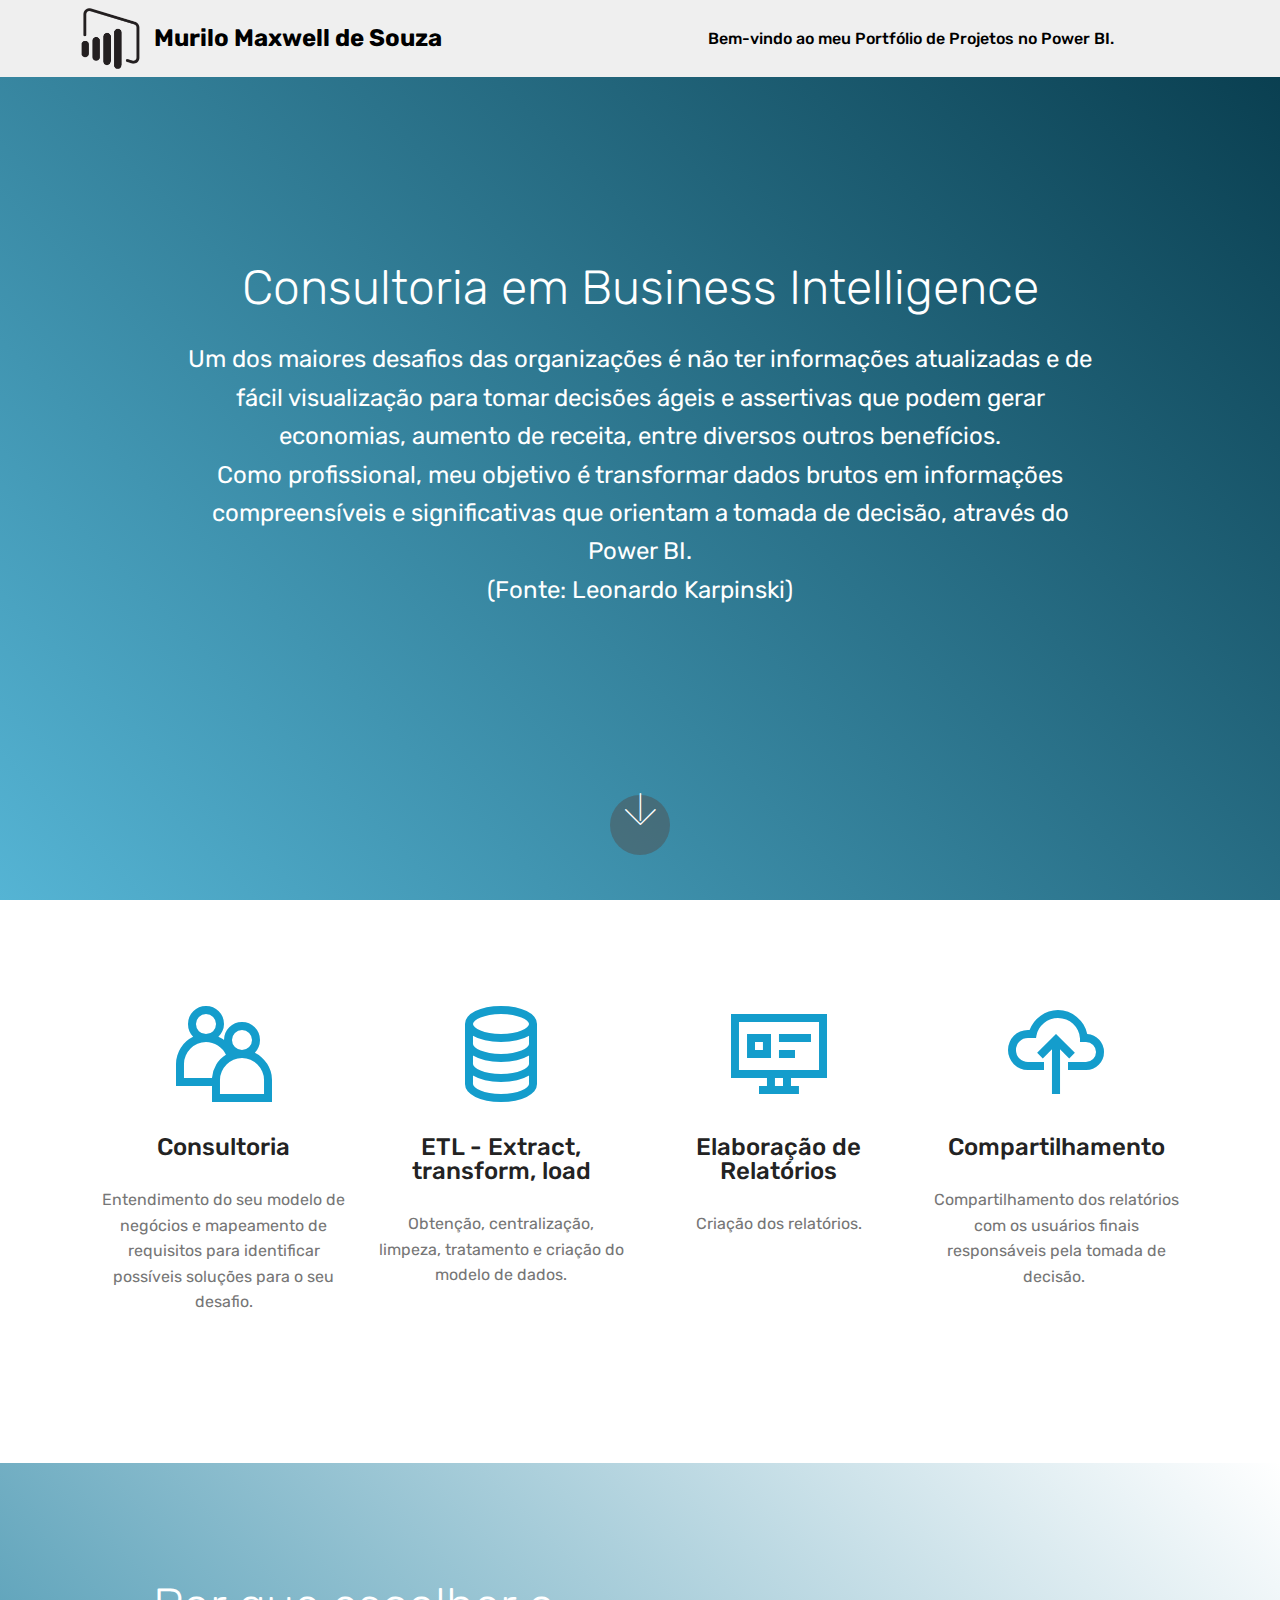
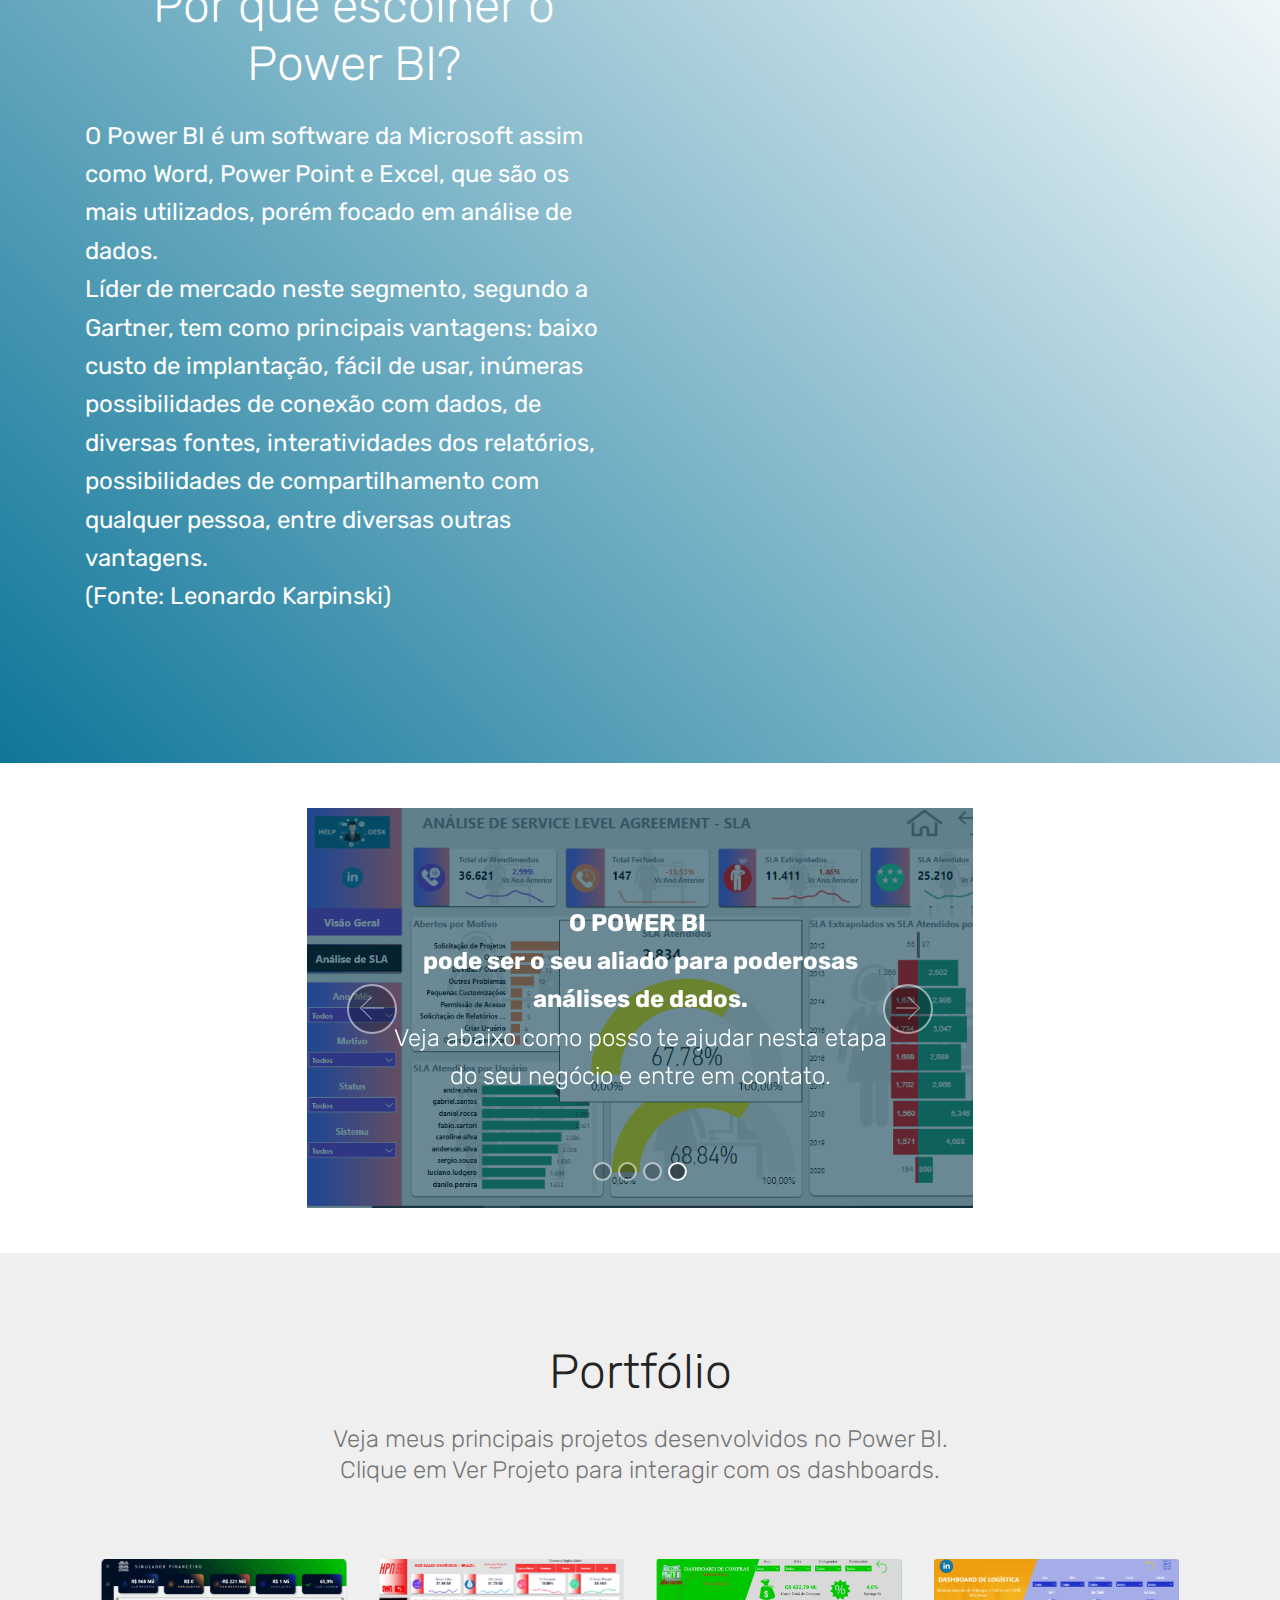
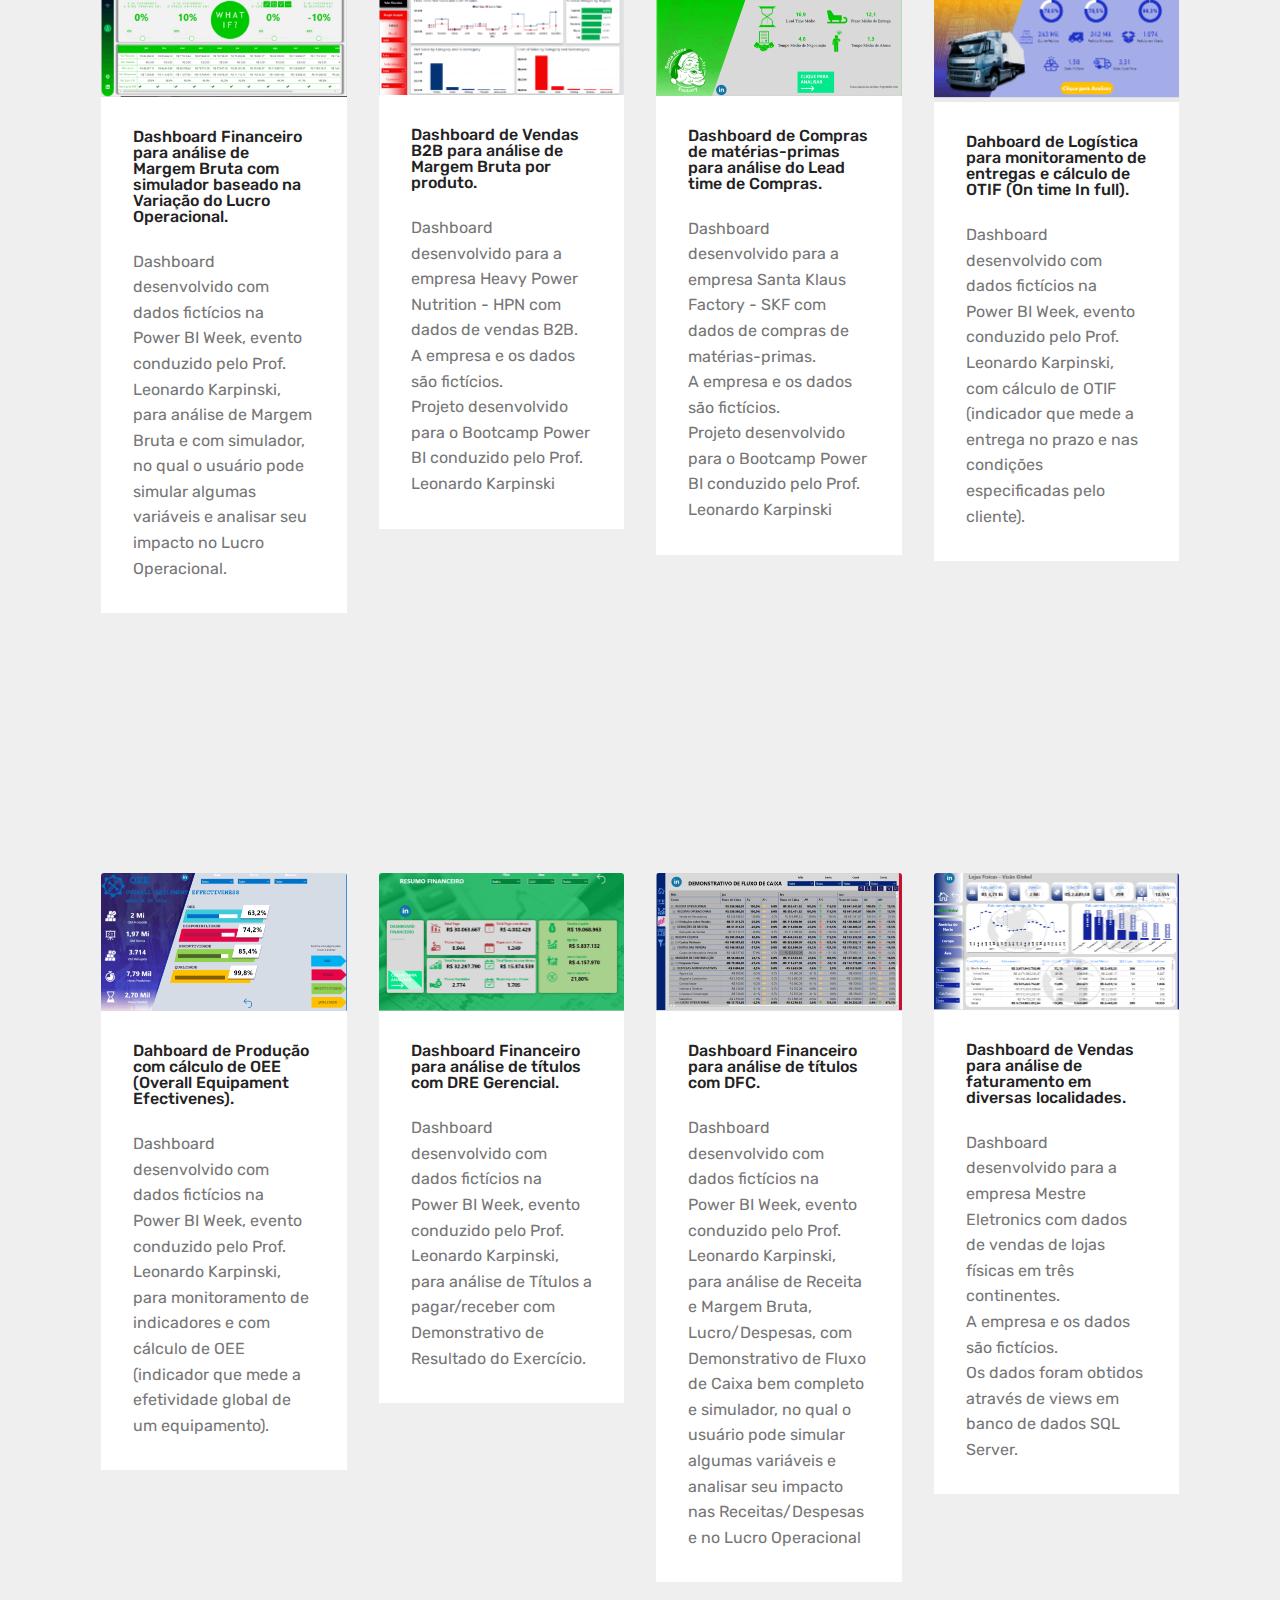
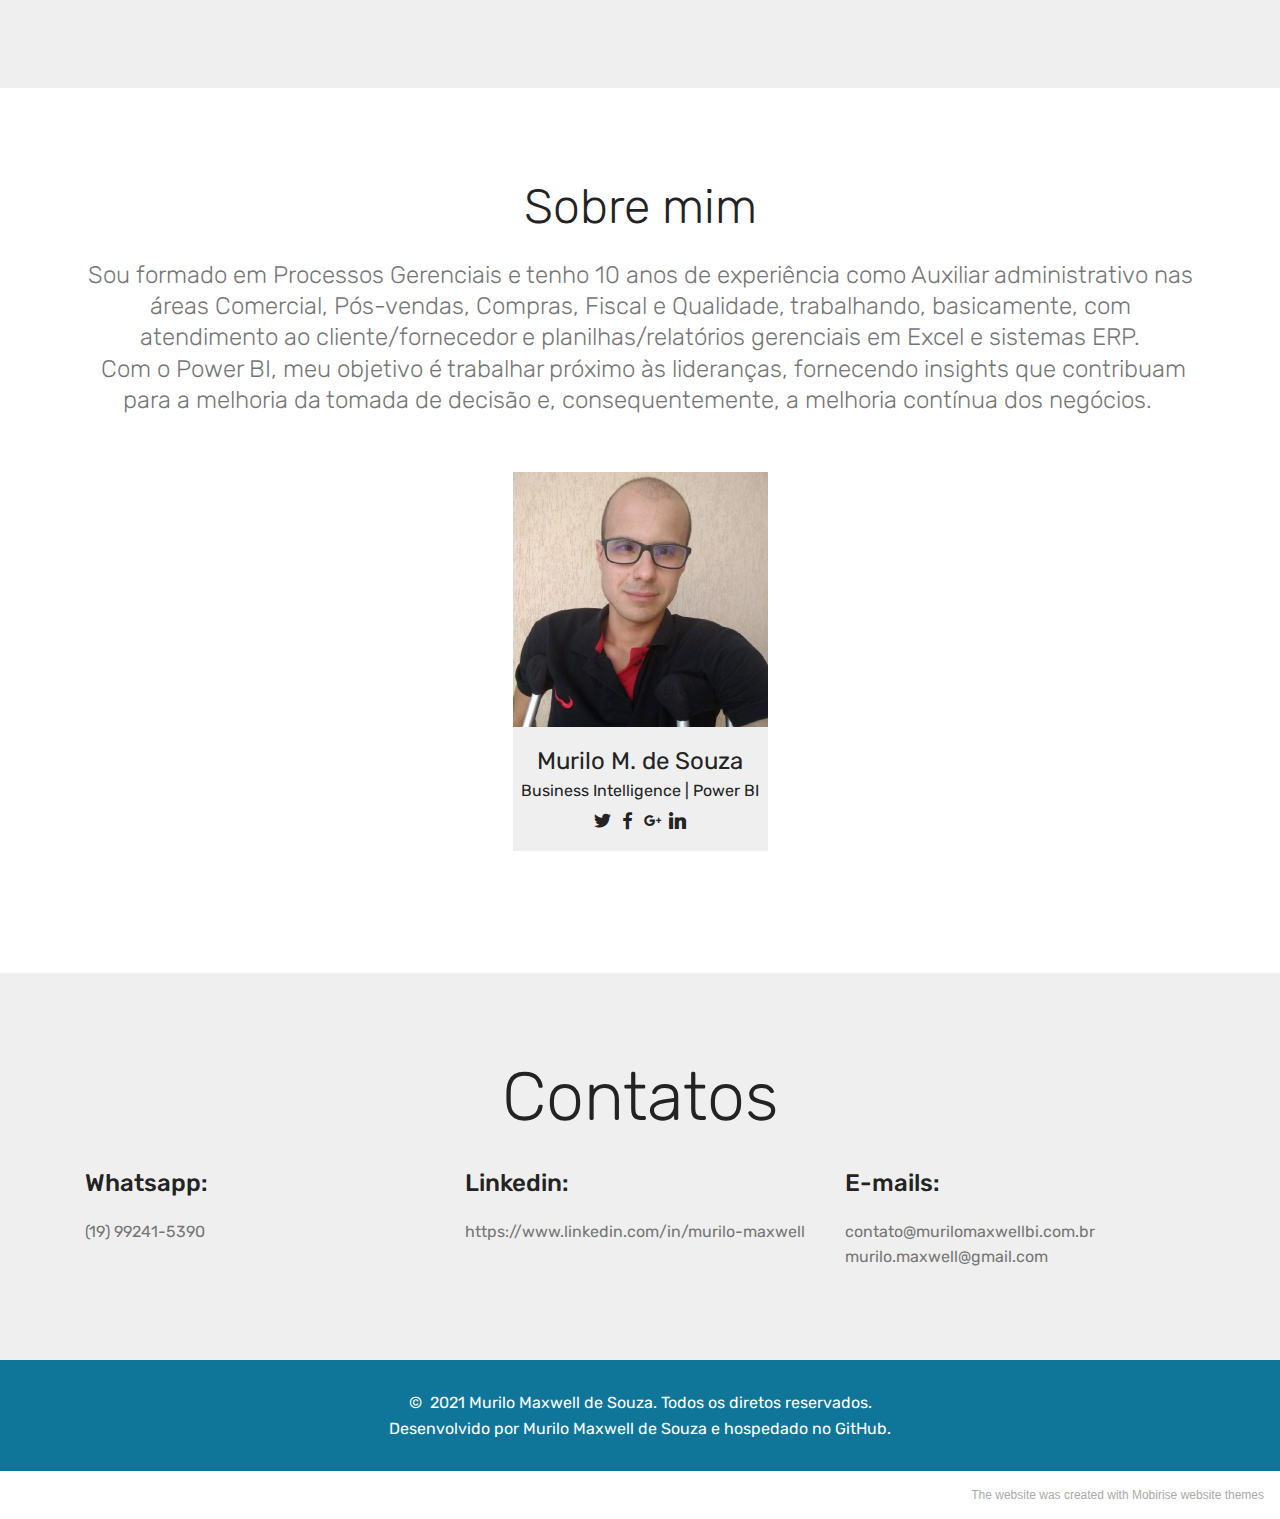
==== commit 65a33315: "Add files via upload" ====
--- a/index.html
+++ b/index.html
@@ -409,7 +409,7 @@
             </div>
         </div>
     </div>
-</section><section style="background-color: #fff; font-family: -apple-system, BlinkMacSystemFont, 'Segoe UI', 'Roboto', 'Helvetica Neue', Arial, sans-serif; color:#aaa; font-size:12px; padding: 0; align-items: center; display: flex;"><a href="https://mobirise.site/b" style="flex: 1 1; height: 3rem; padding-left: 1rem;"></a><p style="flex: 0 0 auto; margin:0; padding-right:1rem;">Made with Mobirise - <a href="https://mobirise.site/m" style="color:#aaa;">Check it</a></p></section><script src="assets/web/assets/jquery/jquery.min.js"></script>  <script src="assets/popper/popper.min.js"></script>  <script src="assets/bootstrap/js/bootstrap.min.js"></script>  <script src="assets/tether/tether.min.js"></script>  <script src="assets/smoothscroll/smooth-scroll.js"></script>  <script src="assets/dropdown/js/nav-dropdown.js"></script>  <script src="assets/dropdown/js/navbar-dropdown.js"></script>  <script src="assets/touchswipe/jquery.touch-swipe.min.js"></script>  <script src="assets/ytplayer/jquery.mb.ytplayer.min.js"></script>  <script src="assets/vimeoplayer/jquery.mb.vimeo_player.js"></script>  <script src="assets/bootstrapcarouselswipe/bootstrap-carousel-swipe.js"></script>  <script src="assets/mbr-popup-btns/mbr-popup-btns.js"></script>  <script src="assets/theme/js/script.js"></script>  <script src="assets/slidervideo/script.js"></script>  
+</section><section style="background-color: #fff; font-family: -apple-system, BlinkMacSystemFont, 'Segoe UI', 'Roboto', 'Helvetica Neue', Arial, sans-serif; color:#aaa; font-size:12px; padding: 0; align-items: center; display: flex;"><a href="https://mobirise.site/z" style="flex: 1 1; height: 3rem; padding-left: 1rem;"></a><p style="flex: 0 0 auto; margin:0; padding-right:1rem;"><a href="https://mobirise.site/q" style="color:#aaa;">The website</a> was created with Mobirise website themes</p></section><script src="assets/web/assets/jquery/jquery.min.js"></script>  <script src="assets/popper/popper.min.js"></script>  <script src="assets/bootstrap/js/bootstrap.min.js"></script>  <script src="assets/tether/tether.min.js"></script>  <script src="assets/smoothscroll/smooth-scroll.js"></script>  <script src="assets/dropdown/js/nav-dropdown.js"></script>  <script src="assets/dropdown/js/navbar-dropdown.js"></script>  <script src="assets/touchswipe/jquery.touch-swipe.min.js"></script>  <script src="assets/ytplayer/jquery.mb.ytplayer.min.js"></script>  <script src="assets/vimeoplayer/jquery.mb.vimeo_player.js"></script>  <script src="assets/bootstrapcarouselswipe/bootstrap-carousel-swipe.js"></script>  <script src="assets/mbr-popup-btns/mbr-popup-btns.js"></script>  <script src="assets/theme/js/script.js"></script>  <script src="assets/slidervideo/script.js"></script>  
   
   
 </body>
--- a/assets/mobirise/css/mbr-additional.css
+++ b/assets/mobirise/css/mbr-additional.css
@@ -685,13 +685,13 @@
   opacity: 0.3;
 }
 .cid-sowU0IGCid .navbar {
-  background: #ffffff;
+  background: #efefef;
   transition: none;
   min-height: 77px;
   padding: .5rem 0;
 }
 .cid-sowU0IGCid .navbar-dropdown.bg-color.transparent.opened {
-  background: #ffffff;
+  background: #efefef;
 }
 .cid-sowU0IGCid a {
   font-style: normal;
@@ -782,7 +782,7 @@
   padding-bottom: 0;
 }
 .cid-sowU0IGCid .dropdown .dropdown-menu {
-  background: #ffffff;
+  background: #efefef;
   visibility: hidden;
   display: block;
   position: absolute;
@@ -1612,7 +1612,7 @@
 .cid-soK1Hp6IvL {
   padding-top: 90px;
   padding-bottom: 90px;
-  background-color: #ffffff;
+  background-color: #efefef;
 }
 .cid-soK1Hp6IvL .mbr-text {
   color: #767676;
--- a/assets/mobirise/css/mbr-additional.css
+++ b/assets/mobirise/css/mbr-additional.css
@@ -685,13 +685,13 @@
   opacity: 0.3;
 }
 .cid-sowU0IGCid .navbar {
-  background: #ffffff;
+  background: #efefef;
   transition: none;
   min-height: 77px;
   padding: .5rem 0;
 }
 .cid-sowU0IGCid .navbar-dropdown.bg-color.transparent.opened {
-  background: #ffffff;
+  background: #efefef;
 }
 .cid-sowU0IGCid a {
   font-style: normal;
@@ -782,7 +782,7 @@
   padding-bottom: 0;
 }
 .cid-sowU0IGCid .dropdown .dropdown-menu {
-  background: #ffffff;
+  background: #efefef;
   visibility: hidden;
   display: block;
   position: absolute;
@@ -1612,7 +1612,7 @@
 .cid-soK1Hp6IvL {
   padding-top: 90px;
   padding-bottom: 90px;
-  background-color: #ffffff;
+  background-color: #efefef;
 }
 .cid-soK1Hp6IvL .mbr-text {
   color: #767676;
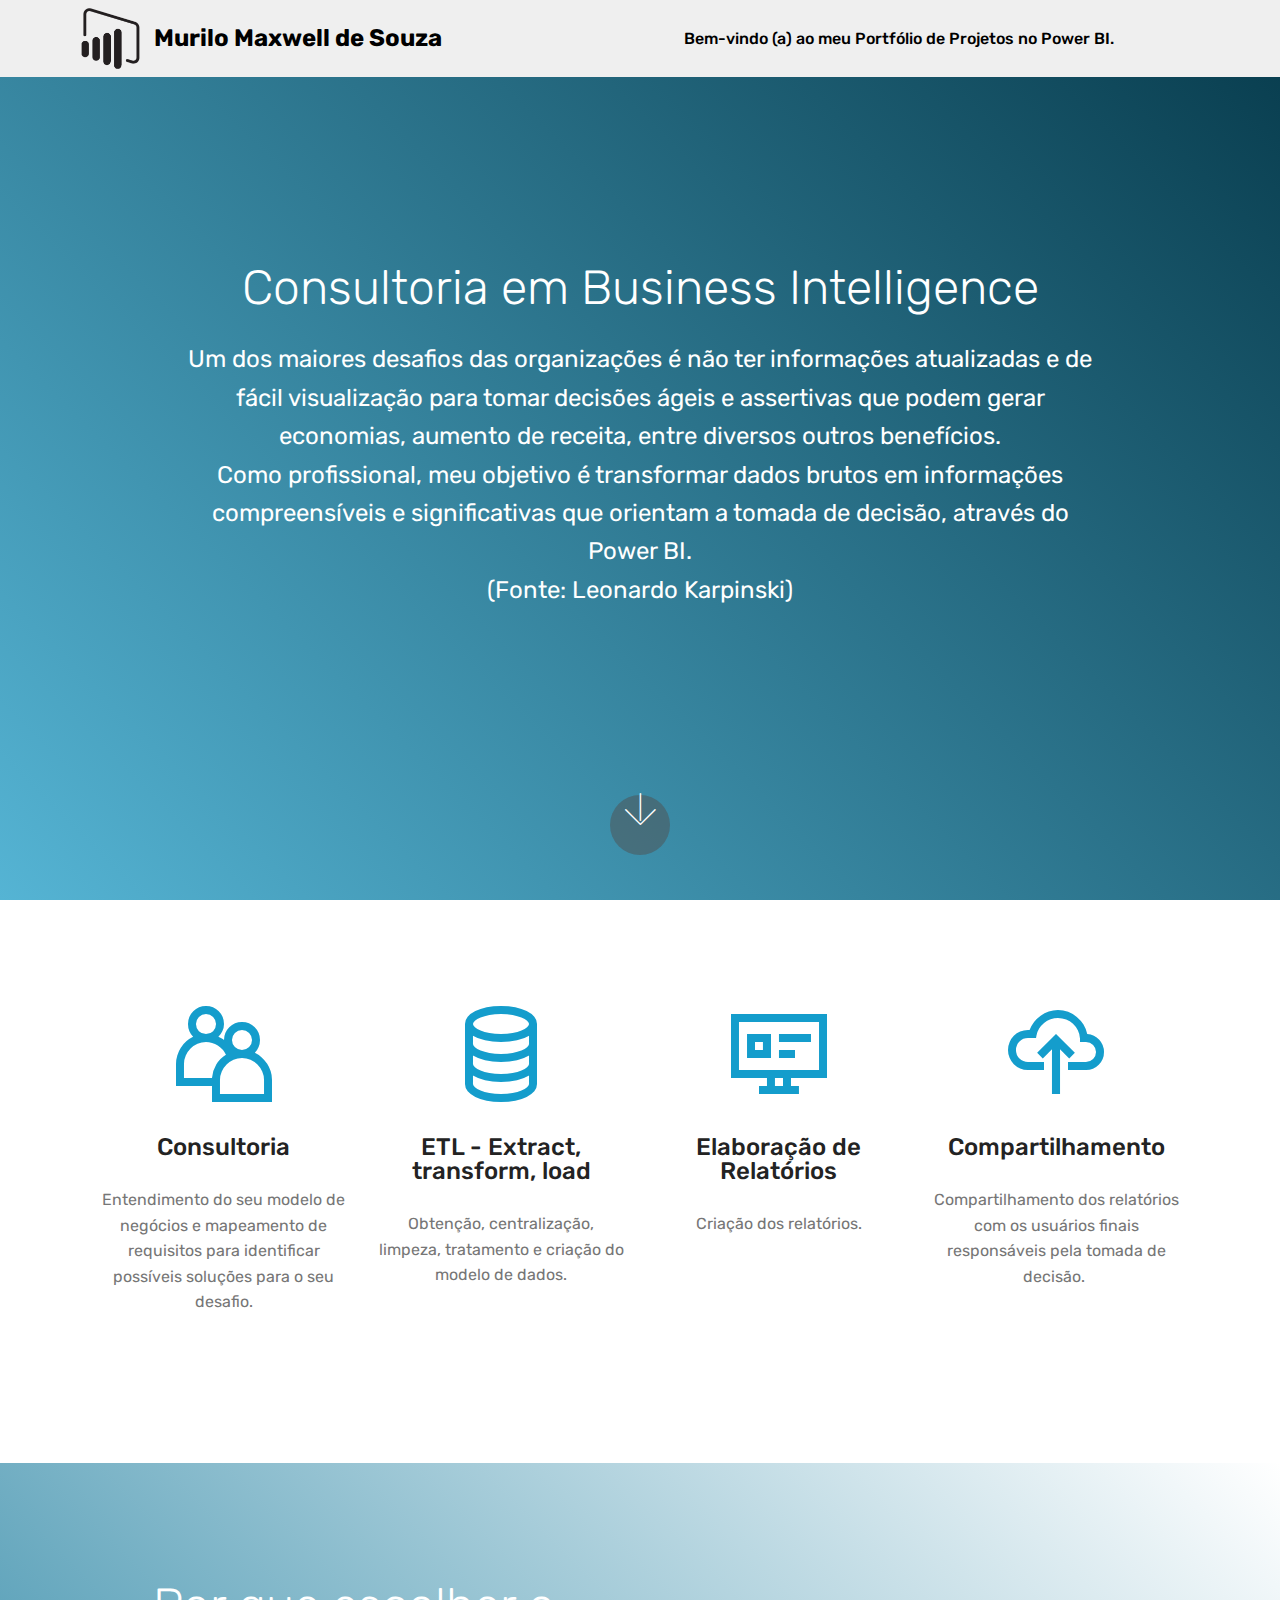
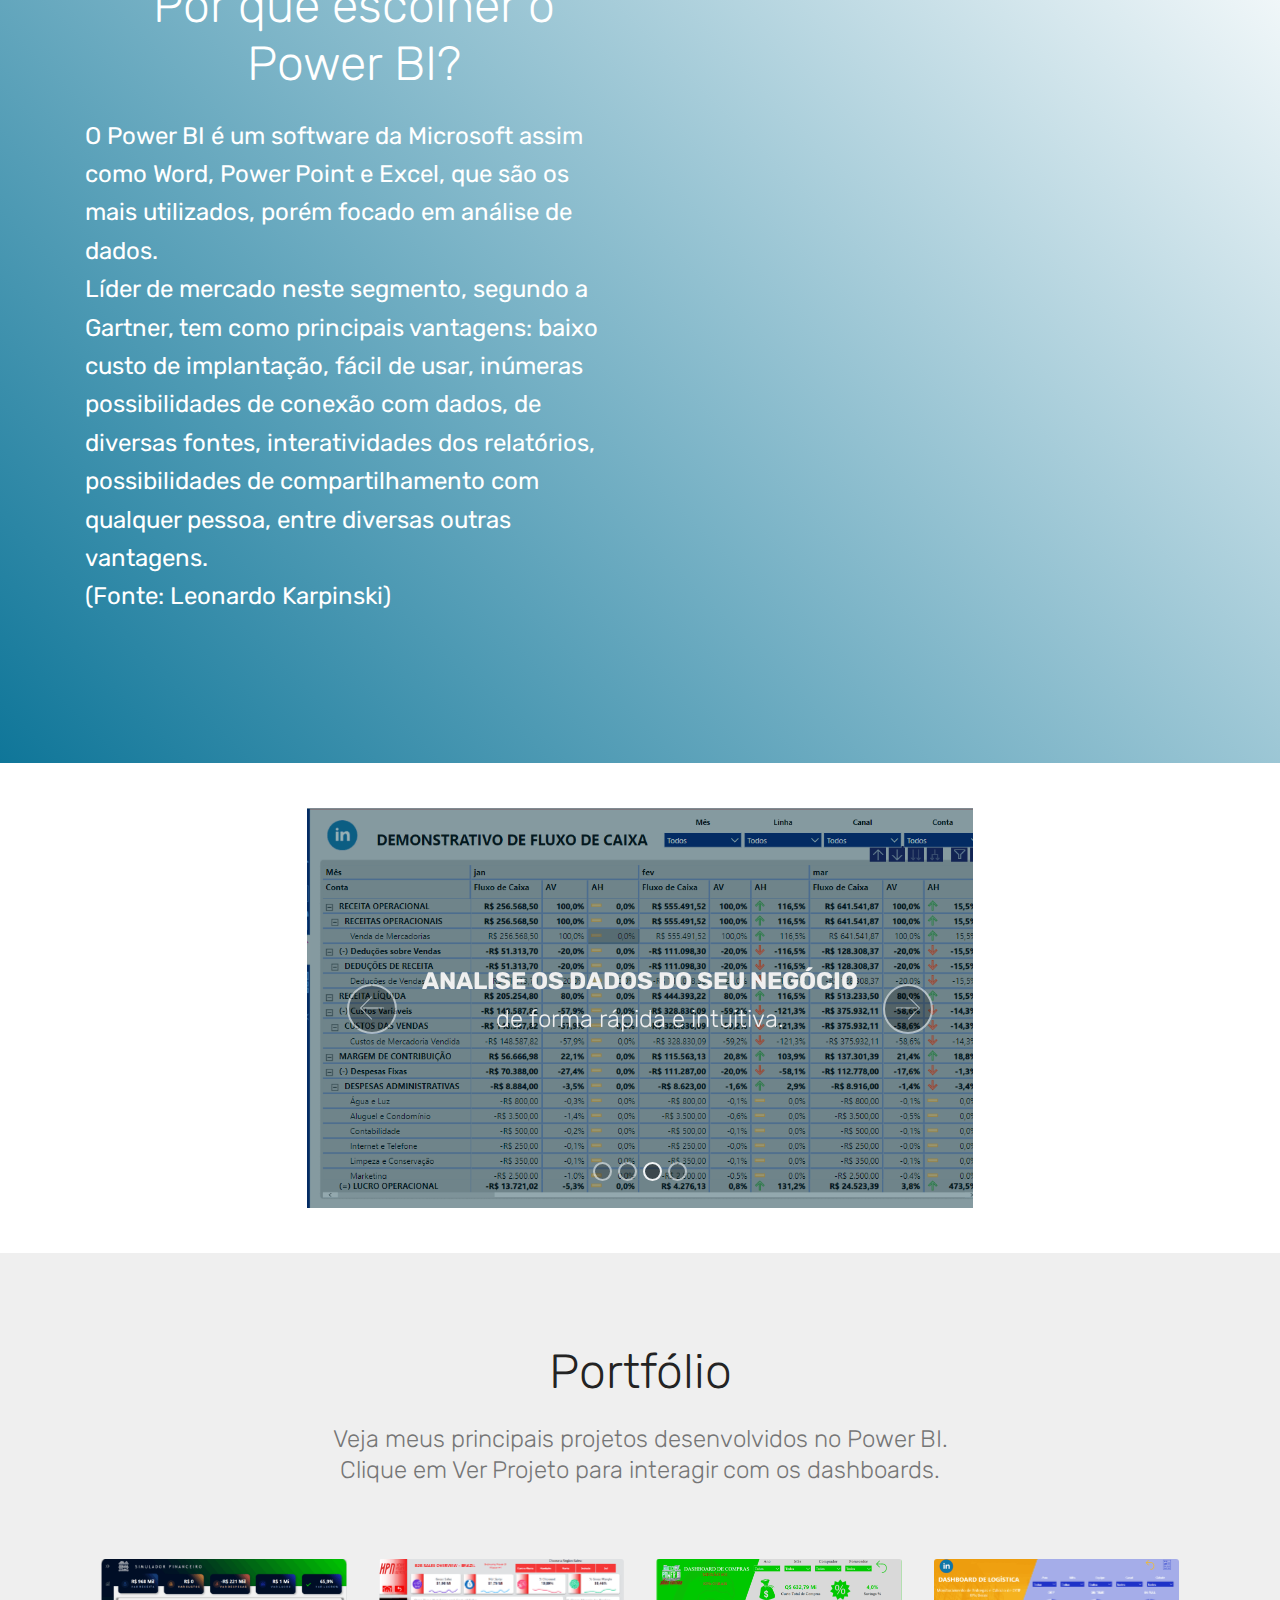
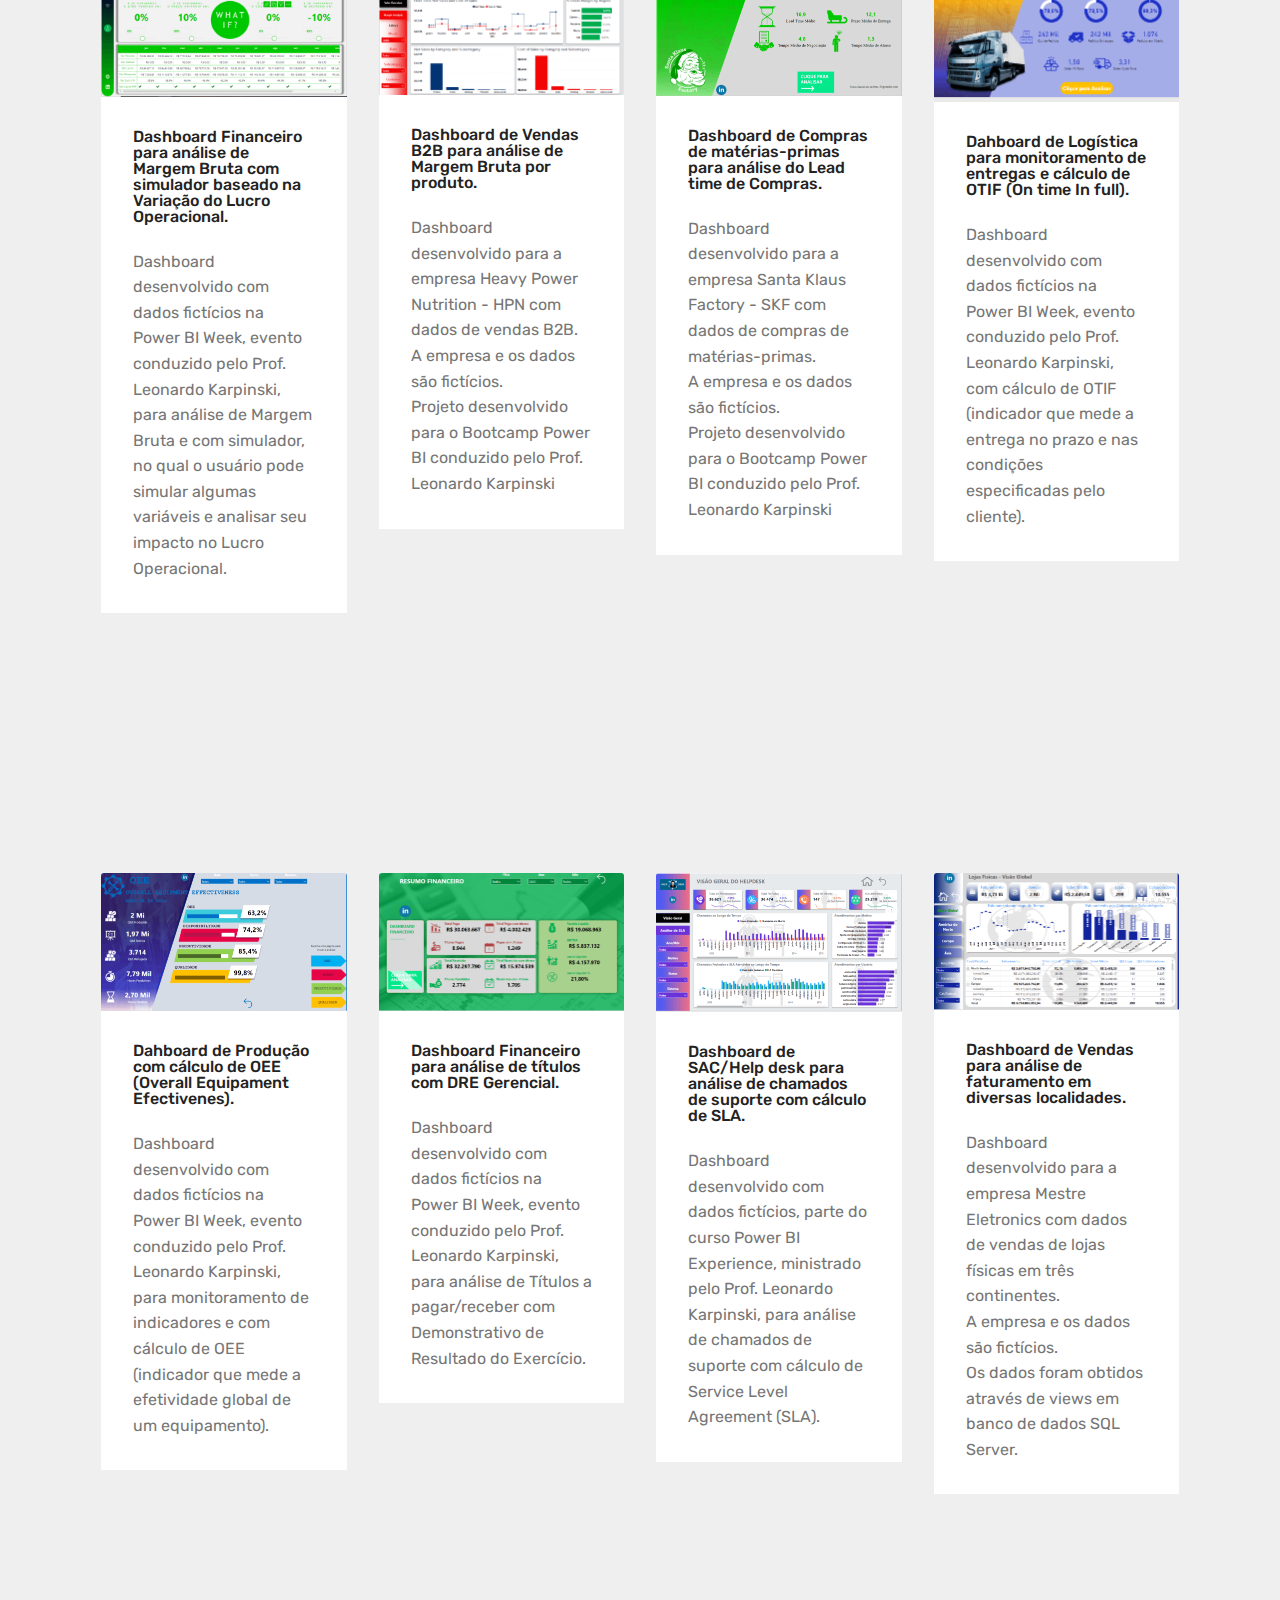
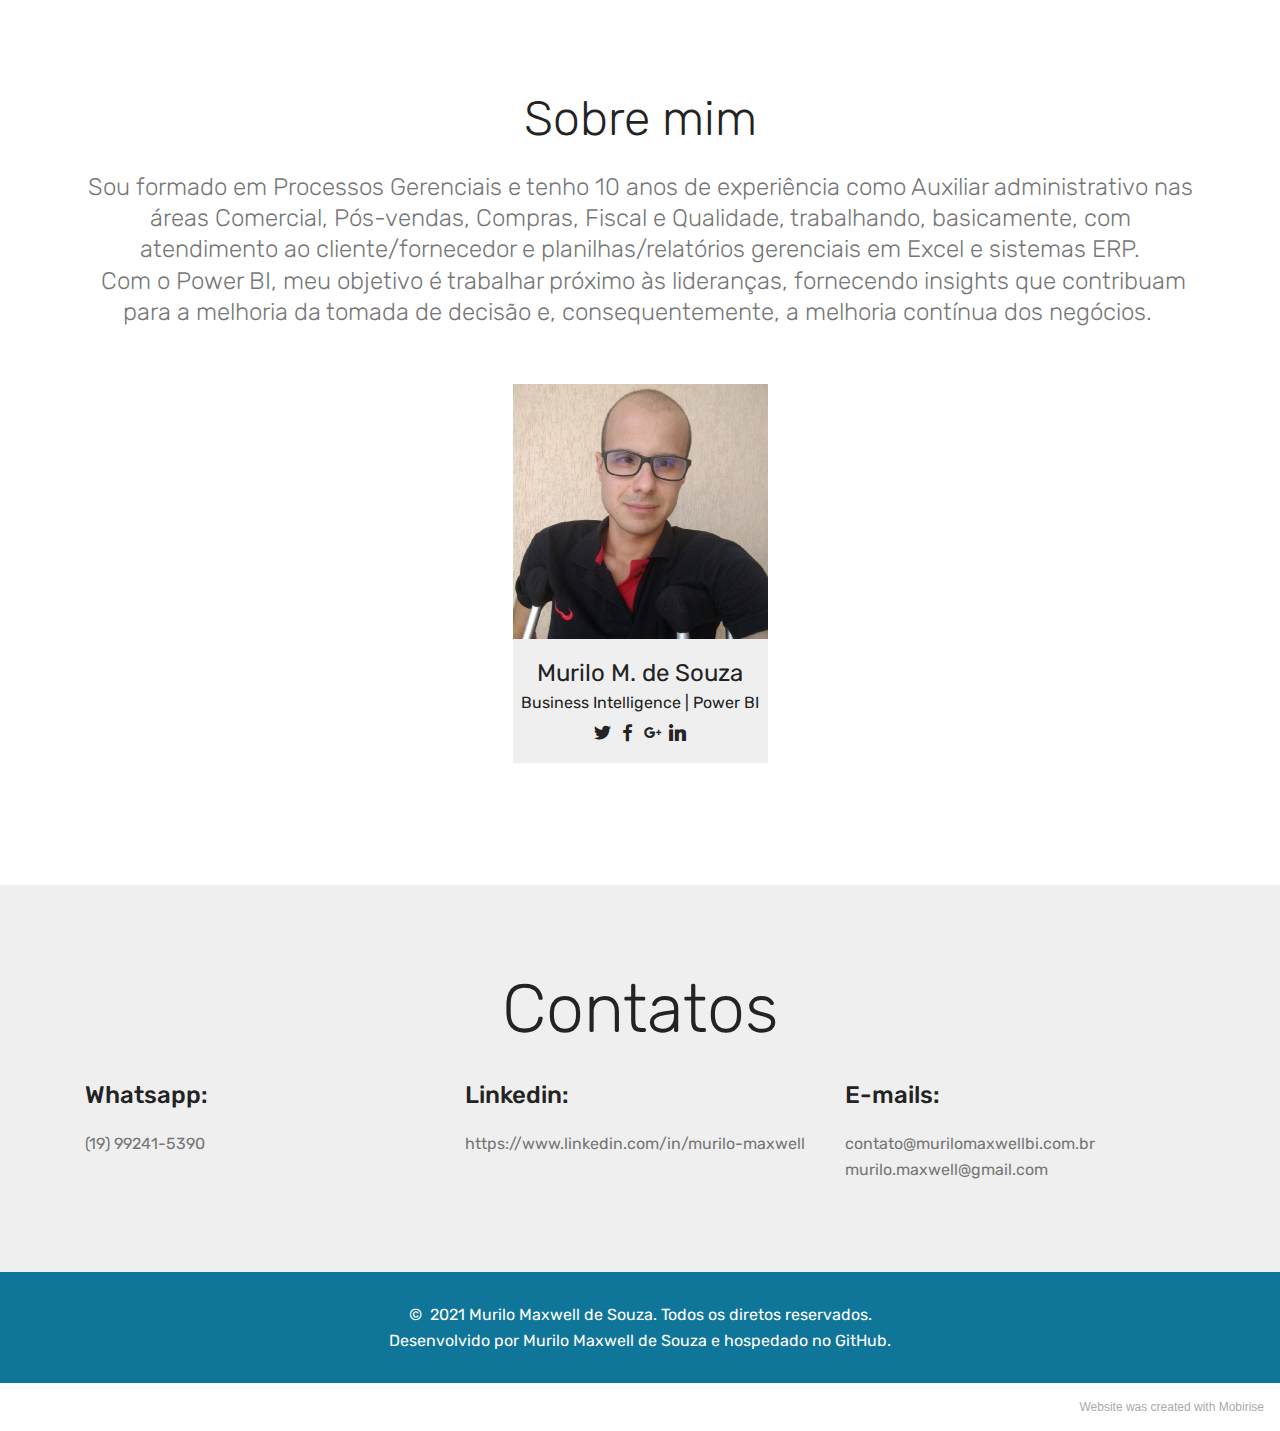
==== commit 1fd30c60: "Add files via upload" ====
--- a/index.html
+++ b/index.html
@@ -44,16 +44,16 @@
         <div class="menu-logo">
             <div class="navbar-brand">
                 <span class="navbar-logo">
-                    <a href="https://linkedin.com/in/murilo-maxwell">
+                    <a href="https://powerbi.microsoft.com/pt-br/" target="_blank">
                         <img src="assets/images/512px-power-bi-logo-black.svg-121x121.png" alt="Mobirise" style="height: 3.8rem;">
                     </a>
                 </span>
-                <span class="navbar-caption-wrap"><a class="navbar-caption text-black display-5" href="https://linkedin.com/in/murilo-maxwell">Murilo Maxwell de Souza<br></a></span>
+                <span class="navbar-caption-wrap"><a class="navbar-caption text-black text-primary display-5" href="https://linkedin.com/in/murilo-maxwell" target="_blank">Murilo Maxwell de Souza<br></a></span>
             </div>
         </div>
         <div class="collapse navbar-collapse" id="navbarSupportedContent">
             <ul class="navbar-nav nav-dropdown nav-right" data-app-modern-menu="true"><li class="nav-item">
-                    <a class="nav-link link text-black display-4" href="index.html">Bem-vindo ao meu Portfólio de Projetos no Power BI.&nbsp; &nbsp; &nbsp; &nbsp; &nbsp; &nbsp; &nbsp; &nbsp; &nbsp; &nbsp;</a>
+                    <a class="nav-link link text-black display-4" href="index.html">Bem-vindo (a) ao meu Portfólio de Projetos no Power BI.&nbsp; &nbsp; &nbsp; &nbsp; &nbsp; &nbsp; &nbsp; &nbsp; &nbsp; &nbsp;</a>
                 </li></ul>
             
         </div>
@@ -165,7 +165,7 @@
     
     <div class="container content-slider">
         <div class="content-slider-wrap">
-            <div><div class="mbr-slider slide carousel" data-keyboard="false" data-ride="carousel" data-interval="4000" data-pause="true"><ol class="carousel-indicators"><li data-app-prevent-settings="" data-target="#slider2-o" data-slide-to="0"></li><li data-app-prevent-settings="" data-target="#slider2-o" data-slide-to="1"></li><li data-app-prevent-settings="" data-target="#slider2-o" data-slide-to="2"></li><li data-app-prevent-settings="" data-target="#slider2-o" class=" active" data-slide-to="3"></li></ol><div class="carousel-inner" role="listbox"><div class="carousel-item slider-fullscreen-image" data-bg-video-slide="false" style="background-image: url(assets/images/1-1113x536.png);"><div class="container container-slide"><div class="image_wrapper"><div class="mbr-overlay" style="opacity: 0.6; background-color: rgb(7, 59, 76);"></div><img src="assets/images/1-1113x536.png" alt="" title=""><div class="carousel-caption justify-content-center"><div class="col-10 align-center"><p class="lead mbr-text mbr-fonts-style display-5"><strong>"DADOS SÃO O NOVO PETRÓLEO".</strong><br>(Ajay Banga, CEO Mastercard)</p></div></div></div></div></div><div class="carousel-item slider-fullscreen-image" data-bg-video-slide="false" style="background-image: url(assets/images/2-1113x537.png);"><div class="container container-slide"><div class="image_wrapper"><div class="mbr-overlay" style="opacity: 0.6; background-color: rgb(7, 59, 76);"></div><img src="assets/images/2-1113x537.png" alt="" title=""><div class="carousel-caption justify-content-center"><div class="col-10 align-center"><p class="lead mbr-text mbr-fonts-style display-5"><strong>TRANSFORME DADOS</strong><br>em informação relevante e ganhe vantagem competitiva.</p></div></div></div></div></div><div class="carousel-item slider-fullscreen-image" data-bg-video-slide="false" style="background-image: url(assets/images/3-1113x537.png);"><div class="container container-slide"><div class="image_wrapper"><div class="mbr-overlay" style="opacity: 0.6; background-color: rgb(7, 59, 76);"></div><img src="assets/images/3-1113x537.png" alt="" title=""><div class="carousel-caption justify-content-center"><div class="col-10 align-center"><p class="lead mbr-text mbr-fonts-style display-5"><strong>ANALISE OS DADOS DO SEU NEGÓCIO</strong><br>de forma rápida e intuitiva.</p></div></div></div></div></div><div class="carousel-item slider-fullscreen-image active" data-bg-video-slide="false" style="background-image: url(assets/images/4-1028x530.png);"><div class="container container-slide"><div class="image_wrapper"><div class="mbr-overlay" style="opacity: 0.6; background-color: rgb(7, 59, 76);"></div><img src="assets/images/4-1028x530.png" alt="" title=""><div class="carousel-caption justify-content-center"><div class="col-10 align-center"><p class="lead mbr-text mbr-fonts-style display-5"><strong>O POWER BI&nbsp;</strong><br><strong>pode ser o seu aliado para poderosas análises de dados.</strong><br>Veja abaixo como posso te ajudar nesta etapa do seu negócio e entre em contato.</p></div></div></div></div></div></div><a data-app-prevent-settings="" class="carousel-control carousel-control-prev" role="button" data-slide="prev" href="#slider2-o"><span aria-hidden="true" class="mbri-left mbr-iconfont"></span><span class="sr-only">Previous</span></a><a data-app-prevent-settings="" class="carousel-control carousel-control-next" role="button" data-slide="next" href="#slider2-o"><span aria-hidden="true" class="mbri-right mbr-iconfont"></span><span class="sr-only">Next</span></a></div></div>
+            <div><div class="mbr-slider slide carousel" data-keyboard="false" data-ride="carousel" data-interval="4000" data-pause="true"><ol class="carousel-indicators"><li data-app-prevent-settings="" data-target="#slider2-o" data-slide-to="0"></li><li data-app-prevent-settings="" data-target="#slider2-o" data-slide-to="1"></li><li data-app-prevent-settings="" data-target="#slider2-o" class=" active" data-slide-to="2"></li><li data-app-prevent-settings="" data-target="#slider2-o" data-slide-to="3"></li></ol><div class="carousel-inner" role="listbox"><div class="carousel-item slider-fullscreen-image" data-bg-video-slide="false" style="background-image: url(assets/images/1.1-1049x591.png);"><div class="container container-slide"><div class="image_wrapper"><div class="mbr-overlay" style="opacity: 0.4; background-color: rgb(7, 59, 76);"></div><img src="assets/images/1.1-1049x591.png" alt="" title=""><div class="carousel-caption justify-content-center"><div class="col-10 align-center"><p class="lead mbr-text mbr-fonts-style display-5"><strong>"DADOS SÃO O NOVO PETRÓLEO".</strong><br>(Ajay Banga, CEO Mastercard)</p></div></div></div></div></div><div class="carousel-item slider-fullscreen-image" data-bg-video-slide="false" style="background-image: url(assets/images/1.2-1050x592.png);"><div class="container container-slide"><div class="image_wrapper"><div class="mbr-overlay" style="opacity: 0.4; background-color: rgb(7, 59, 76);"></div><img src="assets/images/1.2-1050x592.png" alt="" title=""><div class="carousel-caption justify-content-center"><div class="col-10 align-center"><p class="lead mbr-text mbr-fonts-style display-5"><strong>TRANSFORME DADOS</strong><br>em informação relevante e ganhe vantagem competitiva.</p></div></div></div></div></div><div class="carousel-item slider-fullscreen-image active" data-bg-video-slide="false" style="background-image: url(assets/images/1.3-1048x589.png);"><div class="container container-slide"><div class="image_wrapper"><div class="mbr-overlay" style="opacity: 0.4; background-color: rgb(7, 59, 76);"></div><img src="assets/images/1.3-1048x589.png" alt="" title=""><div class="carousel-caption justify-content-center"><div class="col-10 align-center"><p class="lead mbr-text mbr-fonts-style display-5"><strong>ANALISE OS DADOS DO SEU NEGÓCIO</strong><br>de forma rápida e intuitiva.</p></div></div></div></div></div><div class="carousel-item slider-fullscreen-image" data-bg-video-slide="false" style="background-image: url(assets/images/1.4-1049x590.png);"><div class="container container-slide"><div class="image_wrapper"><div class="mbr-overlay" style="opacity: 0.5; background-color: rgb(7, 59, 76);"></div><img src="assets/images/1.4-1049x590.png" alt="" title=""><div class="carousel-caption justify-content-center"><div class="col-10 align-center"><p class="lead mbr-text mbr-fonts-style display-5"><strong>O POWER BI&nbsp;</strong><br><strong>pode ser o seu aliado para poderosas análises de dados.</strong><br>Veja abaixo como posso te ajudar nesta etapa do seu negócio e entre em contato.</p></div></div></div></div></div></div><a data-app-prevent-settings="" class="carousel-control carousel-control-prev" role="button" data-slide="prev" href="#slider2-o"><span aria-hidden="true" class="mbri-left mbr-iconfont"></span><span class="sr-only">Previous</span></a><a data-app-prevent-settings="" class="carousel-control carousel-control-next" role="button" data-slide="next" href="#slider2-o"><span aria-hidden="true" class="mbri-right mbr-iconfont"></span><span class="sr-only">Next</span></a></div></div>
         </div>
     </div>
 </section>
@@ -279,12 +279,12 @@
                 <div class="card-wrapper">
                     <div class="card-img">
                         <div class="mbr-overlay"></div>
-                        <div class="mbr-section-btn text-center"><a href="https://app.powerbi.com/view?r=eyJrIjoiNjViMTlhNzMtNjNkMS00YzkyLWIzNDgtY2Y4MmMzOTRiNGEzIiwidCI6IjE5Y2YwNWJkLTcyMDYtNDRlMS1hYzA4LTVkMGI3NGYwNzBiNiJ9&pageName=ReportSection826714a125b12a2487a6" class="btn btn-secondary display-4">Ver Projeto</a></div>
-                        <img src="assets/images/dashboard-financeiro.-demonstrativo-de-fluxo-de-caixa-491x276.png" alt="">
-                    </div>
-                    <div class="card-box">
-                        <h4 class="card-title mbr-fonts-style display-7">Dashboard Financeiro para análise de títulos com DFC.</h4>
-                        <p class="mbr-text mbr-fonts-style display-7">Dashboard desenvolvido com dados fictícios na Power BI Week, evento conduzido pelo Prof. Leonardo Karpinski, para análise de Receita e Margem Bruta, Lucro/Despesas, com Demonstrativo de Fluxo de Caixa bem completo e simulador, no qual o usuário pode simular algumas variáveis e analisar seu impacto nas Receitas/Despesas e no Lucro Operacional</p>
+                        <div class="mbr-section-btn text-center"><a href="https://app.powerbi.com/view?r=eyJrIjoiYWQyZmM4OGQtNTc0Yi00MzdkLTk0N2EtMzY3ZGFjY2ZkNjI3IiwidCI6IjE5Y2YwNWJkLTcyMDYtNDRlMS1hYzA4LTVkMGI3NGYwNzBiNiJ9" class="btn btn-success display-4">Ver Projeto</a></div>
+                        <img src="assets/images/1hd-491x278.png" alt="">
+                    </div>
+                    <div class="card-box">
+                        <h4 class="card-title mbr-fonts-style display-7">Dashboard de SAC/Help desk para análise de chamados de suporte com cálculo de SLA.</h4>
+                        <p class="mbr-text mbr-fonts-style display-7">Dashboard desenvolvido com dados fictícios, parte do curso Power BI Experience, ministrado pelo Prof. Leonardo Karpinski, para análise de chamados de suporte com cálculo de Service Level Agreement (SLA).</p>
                     </div>
                 </div>
             </div>
@@ -409,7 +409,7 @@
             </div>
         </div>
     </div>
-</section><section style="background-color: #fff; font-family: -apple-system, BlinkMacSystemFont, 'Segoe UI', 'Roboto', 'Helvetica Neue', Arial, sans-serif; color:#aaa; font-size:12px; padding: 0; align-items: center; display: flex;"><a href="https://mobirise.site/z" style="flex: 1 1; height: 3rem; padding-left: 1rem;"></a><p style="flex: 0 0 auto; margin:0; padding-right:1rem;"><a href="https://mobirise.site/q" style="color:#aaa;">The website</a> was created with Mobirise website themes</p></section><script src="assets/web/assets/jquery/jquery.min.js"></script>  <script src="assets/popper/popper.min.js"></script>  <script src="assets/bootstrap/js/bootstrap.min.js"></script>  <script src="assets/tether/tether.min.js"></script>  <script src="assets/smoothscroll/smooth-scroll.js"></script>  <script src="assets/dropdown/js/nav-dropdown.js"></script>  <script src="assets/dropdown/js/navbar-dropdown.js"></script>  <script src="assets/touchswipe/jquery.touch-swipe.min.js"></script>  <script src="assets/ytplayer/jquery.mb.ytplayer.min.js"></script>  <script src="assets/vimeoplayer/jquery.mb.vimeo_player.js"></script>  <script src="assets/bootstrapcarouselswipe/bootstrap-carousel-swipe.js"></script>  <script src="assets/mbr-popup-btns/mbr-popup-btns.js"></script>  <script src="assets/theme/js/script.js"></script>  <script src="assets/slidervideo/script.js"></script>  
+</section><section style="background-color: #fff; font-family: -apple-system, BlinkMacSystemFont, 'Segoe UI', 'Roboto', 'Helvetica Neue', Arial, sans-serif; color:#aaa; font-size:12px; padding: 0; align-items: center; display: flex;"><a href="https://mobirise.site/p" style="flex: 1 1; height: 3rem; padding-left: 1rem;"></a><p style="flex: 0 0 auto; margin:0; padding-right:1rem;">Website was <a href="https://mobirise.site/g" style="color:#aaa;">created</a> with Mobirise</p></section><script src="assets/web/assets/jquery/jquery.min.js"></script>  <script src="assets/popper/popper.min.js"></script>  <script src="assets/bootstrap/js/bootstrap.min.js"></script>  <script src="assets/tether/tether.min.js"></script>  <script src="assets/smoothscroll/smooth-scroll.js"></script>  <script src="assets/dropdown/js/nav-dropdown.js"></script>  <script src="assets/dropdown/js/navbar-dropdown.js"></script>  <script src="assets/touchswipe/jquery.touch-swipe.min.js"></script>  <script src="assets/ytplayer/jquery.mb.ytplayer.min.js"></script>  <script src="assets/vimeoplayer/jquery.mb.vimeo_player.js"></script>  <script src="assets/bootstrapcarouselswipe/bootstrap-carousel-swipe.js"></script>  <script src="assets/mbr-popup-btns/mbr-popup-btns.js"></script>  <script src="assets/theme/js/script.js"></script>  <script src="assets/slidervideo/script.js"></script>  
   
   
 </body>
--- a/assets/mobirise/css/mbr-additional.css
+++ b/assets/mobirise/css/mbr-additional.css
@@ -95,7 +95,7 @@
   background-color: #ffc000 !important;
 }
 .bg-success {
-  background-color: #f7ed4a !important;
+  background-color: #525af2 !important;
 }
 .bg-info {
   background-color: #00c800 !important;
@@ -168,23 +168,23 @@
 }
 .btn-success,
 .btn-success:active {
-  background-color: #f7ed4a !important;
-  border-color: #f7ed4a !important;
-  color: #3f3c03 !important;
+  background-color: #525af2 !important;
+  border-color: #525af2 !important;
+  color: #ffffff !important;
 }
 .btn-success:hover,
 .btn-success:focus,
 .btn-success.focus,
 .btn-success.active {
-  color: #3f3c03 !important;
-  background-color: #eadd0a !important;
-  border-color: #eadd0a !important;
+  color: #ffffff !important;
+  background-color: #111ce6 !important;
+  border-color: #111ce6 !important;
 }
 .btn-success.disabled,
 .btn-success:disabled {
-  color: #3f3c03 !important;
-  background-color: #eadd0a !important;
-  border-color: #eadd0a !important;
+  color: #ffffff !important;
+  background-color: #111ce6 !important;
+  border-color: #111ce6 !important;
 }
 .btn-warning,
 .btn-warning:active {
@@ -332,22 +332,22 @@
 .btn-success-outline,
 .btn-success-outline:active {
   background: none;
-  border-color: #d2c609;
-  color: #d2c609;
+  border-color: #1019ce;
+  color: #1019ce;
 }
 .btn-success-outline:hover,
 .btn-success-outline:focus,
 .btn-success-outline.focus,
 .btn-success-outline.active {
-  color: #3f3c03;
-  background-color: #f7ed4a;
-  border-color: #f7ed4a;
+  color: #ffffff;
+  background-color: #525af2;
+  border-color: #525af2;
 }
 .btn-success-outline.disabled,
 .btn-success-outline:disabled {
-  color: #3f3c03 !important;
-  background-color: #f7ed4a !important;
-  border-color: #f7ed4a !important;
+  color: #ffffff !important;
+  background-color: #525af2 !important;
+  border-color: #525af2 !important;
 }
 .btn-warning-outline,
 .btn-warning-outline:active {
@@ -430,7 +430,7 @@
   color: #ff3366 !important;
 }
 .text-success {
-  color: #f7ed4a !important;
+  color: #525af2 !important;
 }
 .text-info {
   color: #00c800 !important;
@@ -457,7 +457,7 @@
 }
 a.text-success:hover,
 a.text-success:focus {
-  color: #d2c609 !important;
+  color: #1019ce !important;
 }
 a.text-info:hover,
 a.text-info:focus {
@@ -1407,6 +1407,9 @@
 .cid-soCxCyOPFt .content-slider-wrap {
   width: 60%;
 }
+.cid-soCxCyOPFt P {
+  color: #efefef;
+}
 .cid-soCMFE83dS {
   padding-top: 90px;
   padding-bottom: 90px;
--- a/assets/mobirise/css/mbr-additional.css
+++ b/assets/mobirise/css/mbr-additional.css
@@ -95,7 +95,7 @@
   background-color: #ffc000 !important;
 }
 .bg-success {
-  background-color: #f7ed4a !important;
+  background-color: #525af2 !important;
 }
 .bg-info {
   background-color: #00c800 !important;
@@ -168,23 +168,23 @@
 }
 .btn-success,
 .btn-success:active {
-  background-color: #f7ed4a !important;
-  border-color: #f7ed4a !important;
-  color: #3f3c03 !important;
+  background-color: #525af2 !important;
+  border-color: #525af2 !important;
+  color: #ffffff !important;
 }
 .btn-success:hover,
 .btn-success:focus,
 .btn-success.focus,
 .btn-success.active {
-  color: #3f3c03 !important;
-  background-color: #eadd0a !important;
-  border-color: #eadd0a !important;
+  color: #ffffff !important;
+  background-color: #111ce6 !important;
+  border-color: #111ce6 !important;
 }
 .btn-success.disabled,
 .btn-success:disabled {
-  color: #3f3c03 !important;
-  background-color: #eadd0a !important;
-  border-color: #eadd0a !important;
+  color: #ffffff !important;
+  background-color: #111ce6 !important;
+  border-color: #111ce6 !important;
 }
 .btn-warning,
 .btn-warning:active {
@@ -332,22 +332,22 @@
 .btn-success-outline,
 .btn-success-outline:active {
   background: none;
-  border-color: #d2c609;
-  color: #d2c609;
+  border-color: #1019ce;
+  color: #1019ce;
 }
 .btn-success-outline:hover,
 .btn-success-outline:focus,
 .btn-success-outline.focus,
 .btn-success-outline.active {
-  color: #3f3c03;
-  background-color: #f7ed4a;
-  border-color: #f7ed4a;
+  color: #ffffff;
+  background-color: #525af2;
+  border-color: #525af2;
 }
 .btn-success-outline.disabled,
 .btn-success-outline:disabled {
-  color: #3f3c03 !important;
-  background-color: #f7ed4a !important;
-  border-color: #f7ed4a !important;
+  color: #ffffff !important;
+  background-color: #525af2 !important;
+  border-color: #525af2 !important;
 }
 .btn-warning-outline,
 .btn-warning-outline:active {
@@ -430,7 +430,7 @@
   color: #ff3366 !important;
 }
 .text-success {
-  color: #f7ed4a !important;
+  color: #525af2 !important;
 }
 .text-info {
   color: #00c800 !important;
@@ -457,7 +457,7 @@
 }
 a.text-success:hover,
 a.text-success:focus {
-  color: #d2c609 !important;
+  color: #1019ce !important;
 }
 a.text-info:hover,
 a.text-info:focus {
@@ -1407,6 +1407,9 @@
 .cid-soCxCyOPFt .content-slider-wrap {
   width: 60%;
 }
+.cid-soCxCyOPFt P {
+  color: #efefef;
+}
 .cid-soCMFE83dS {
   padding-top: 90px;
   padding-bottom: 90px;
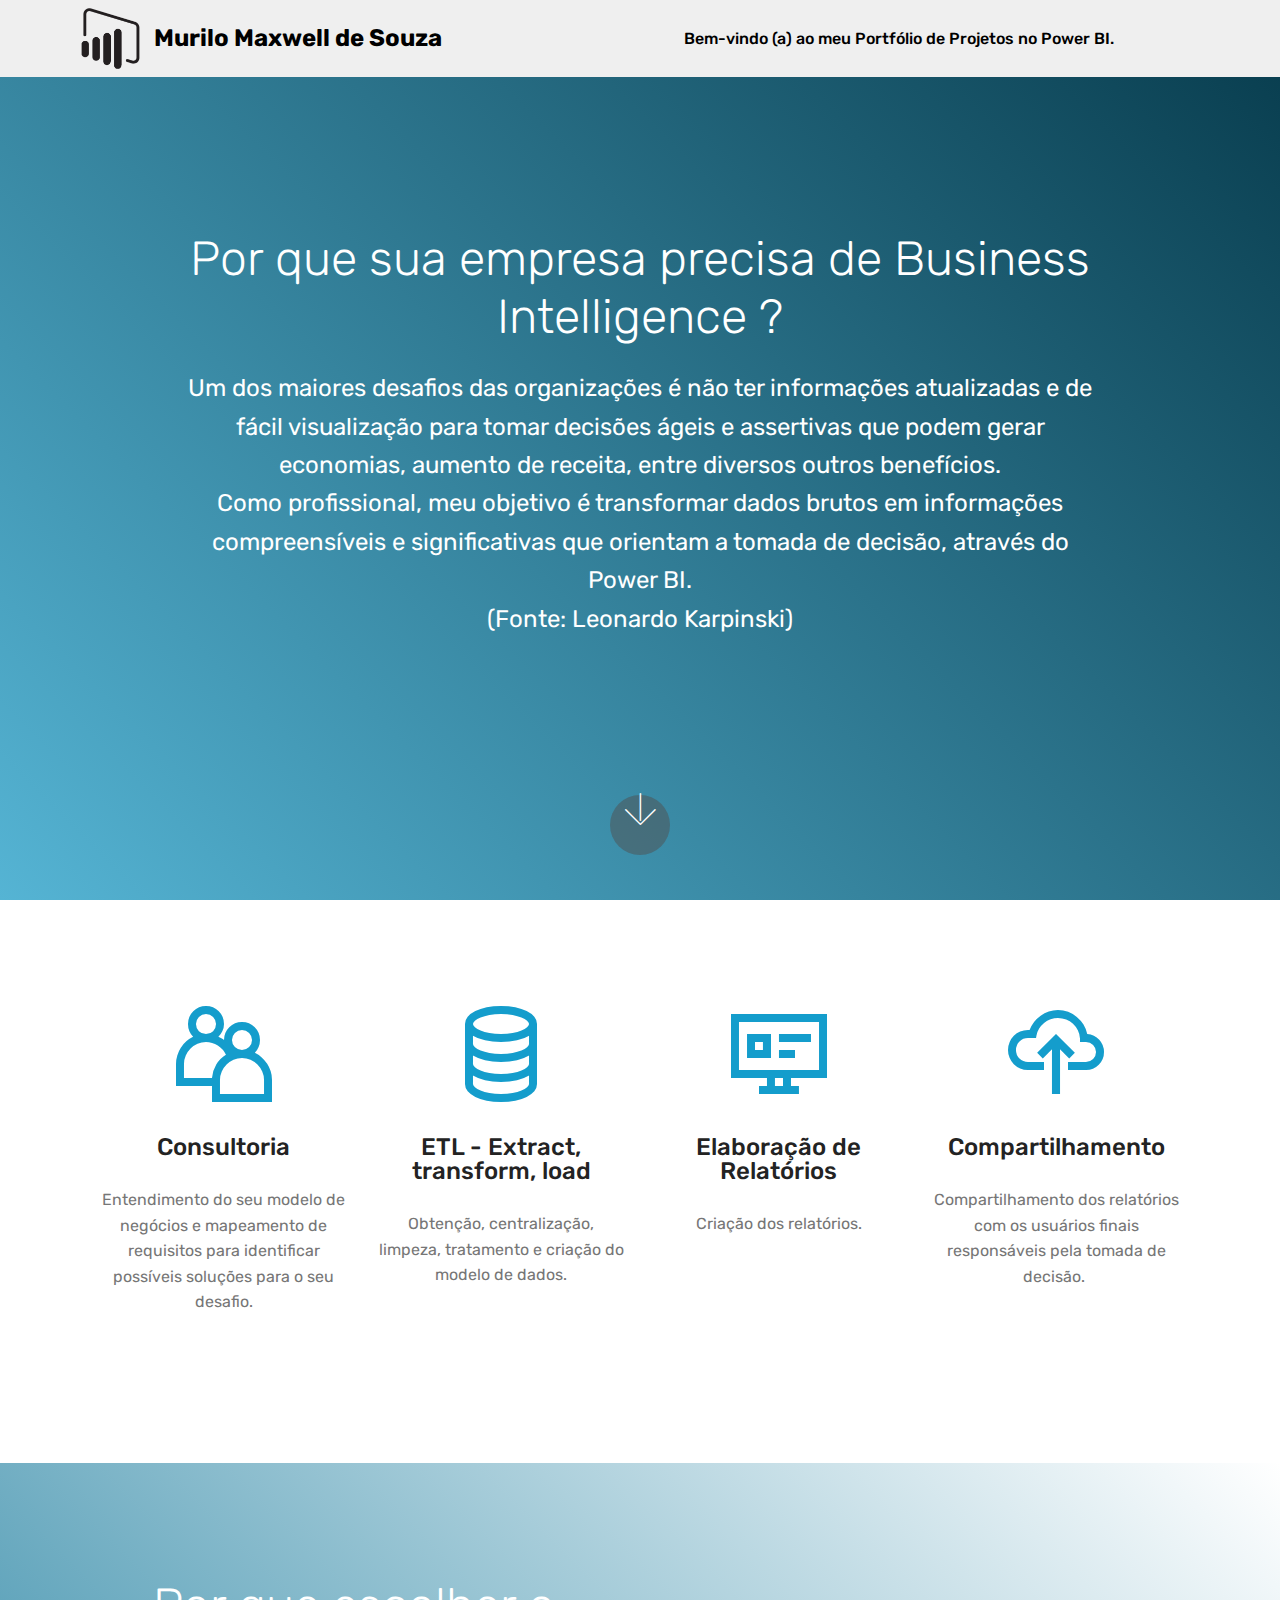
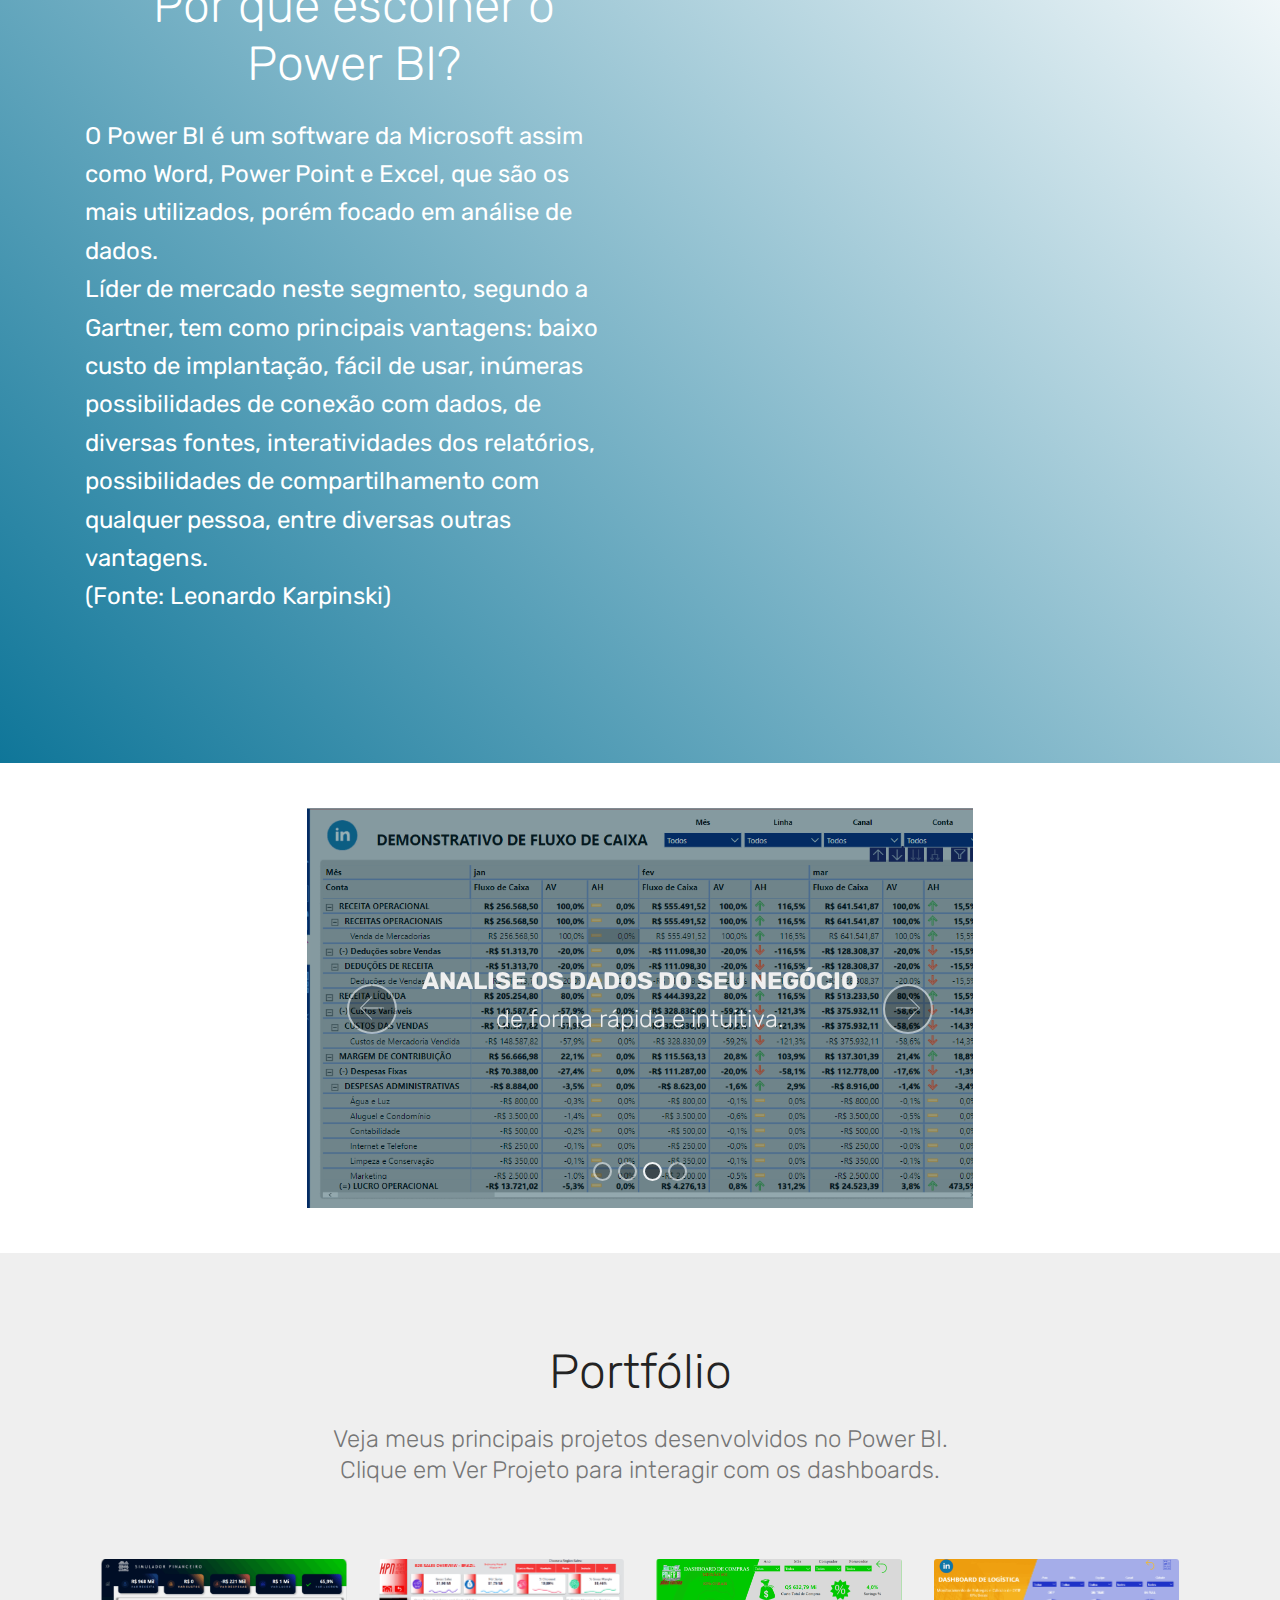
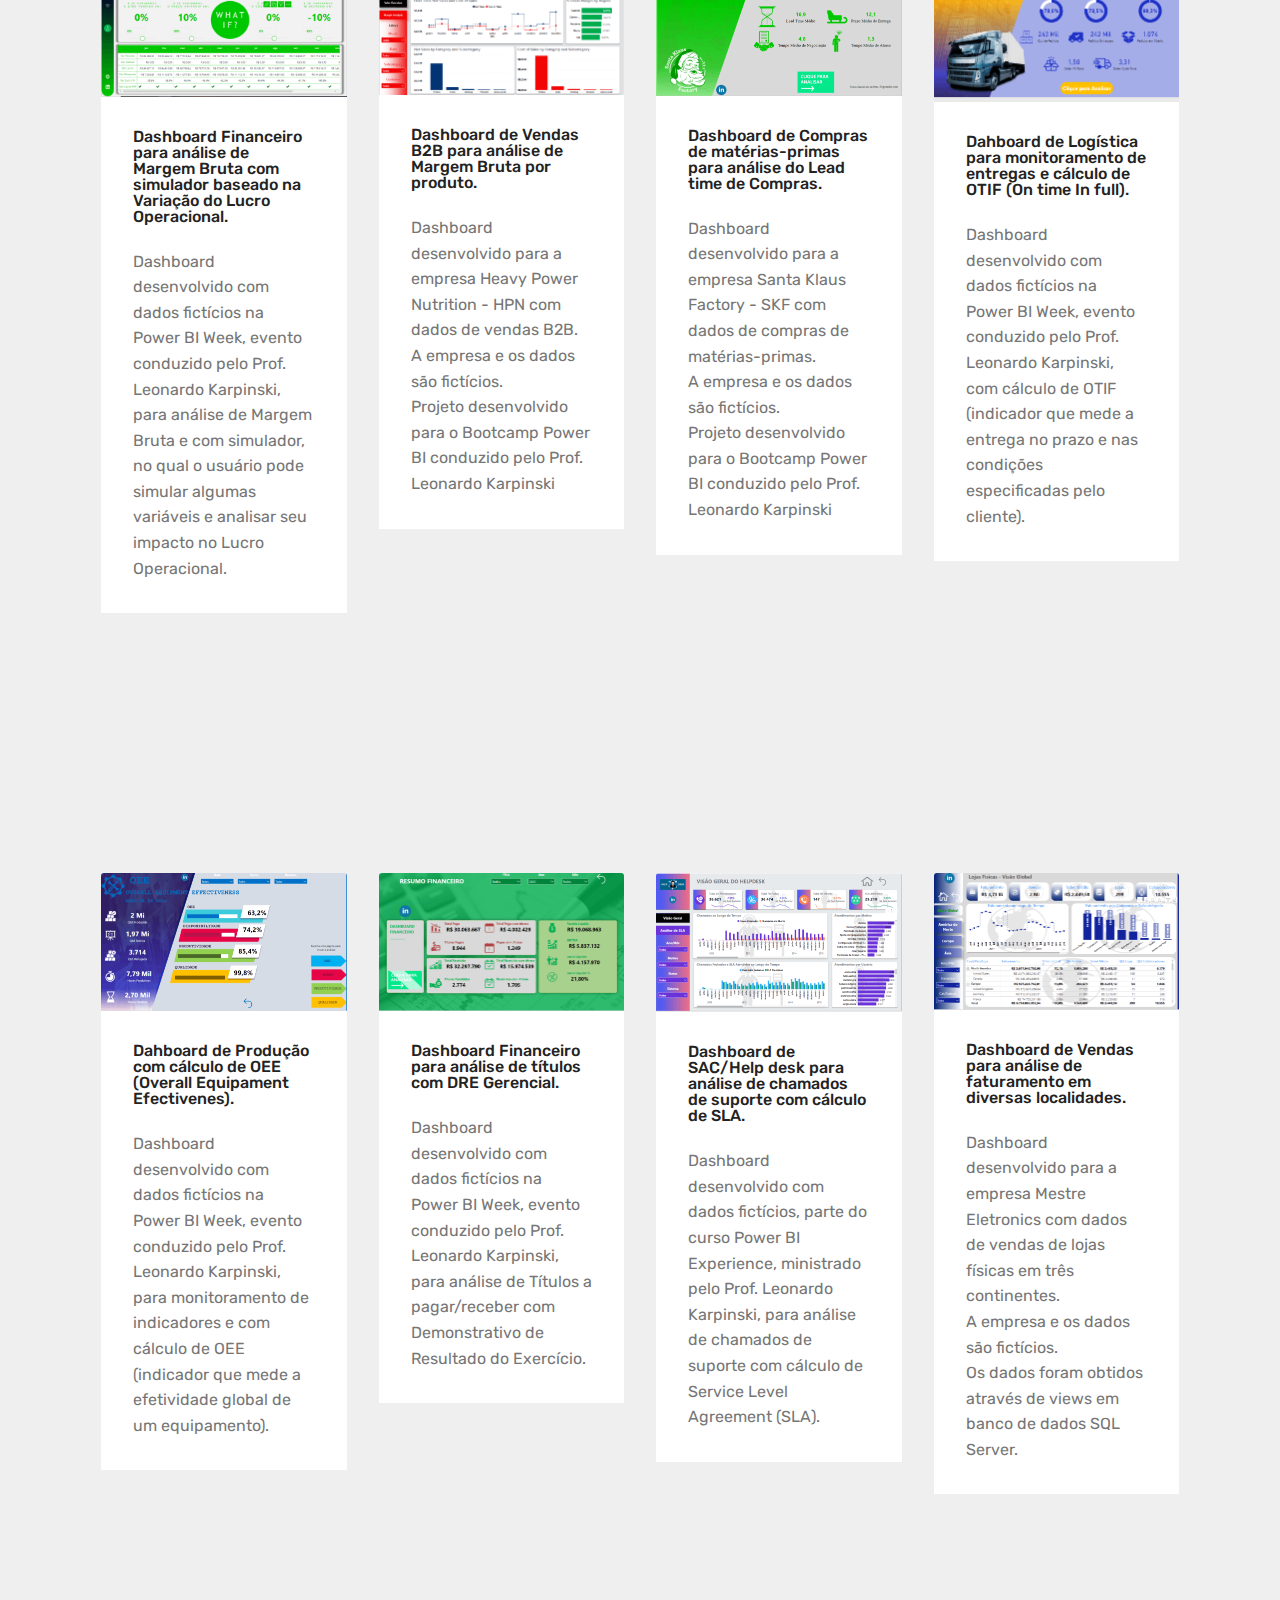
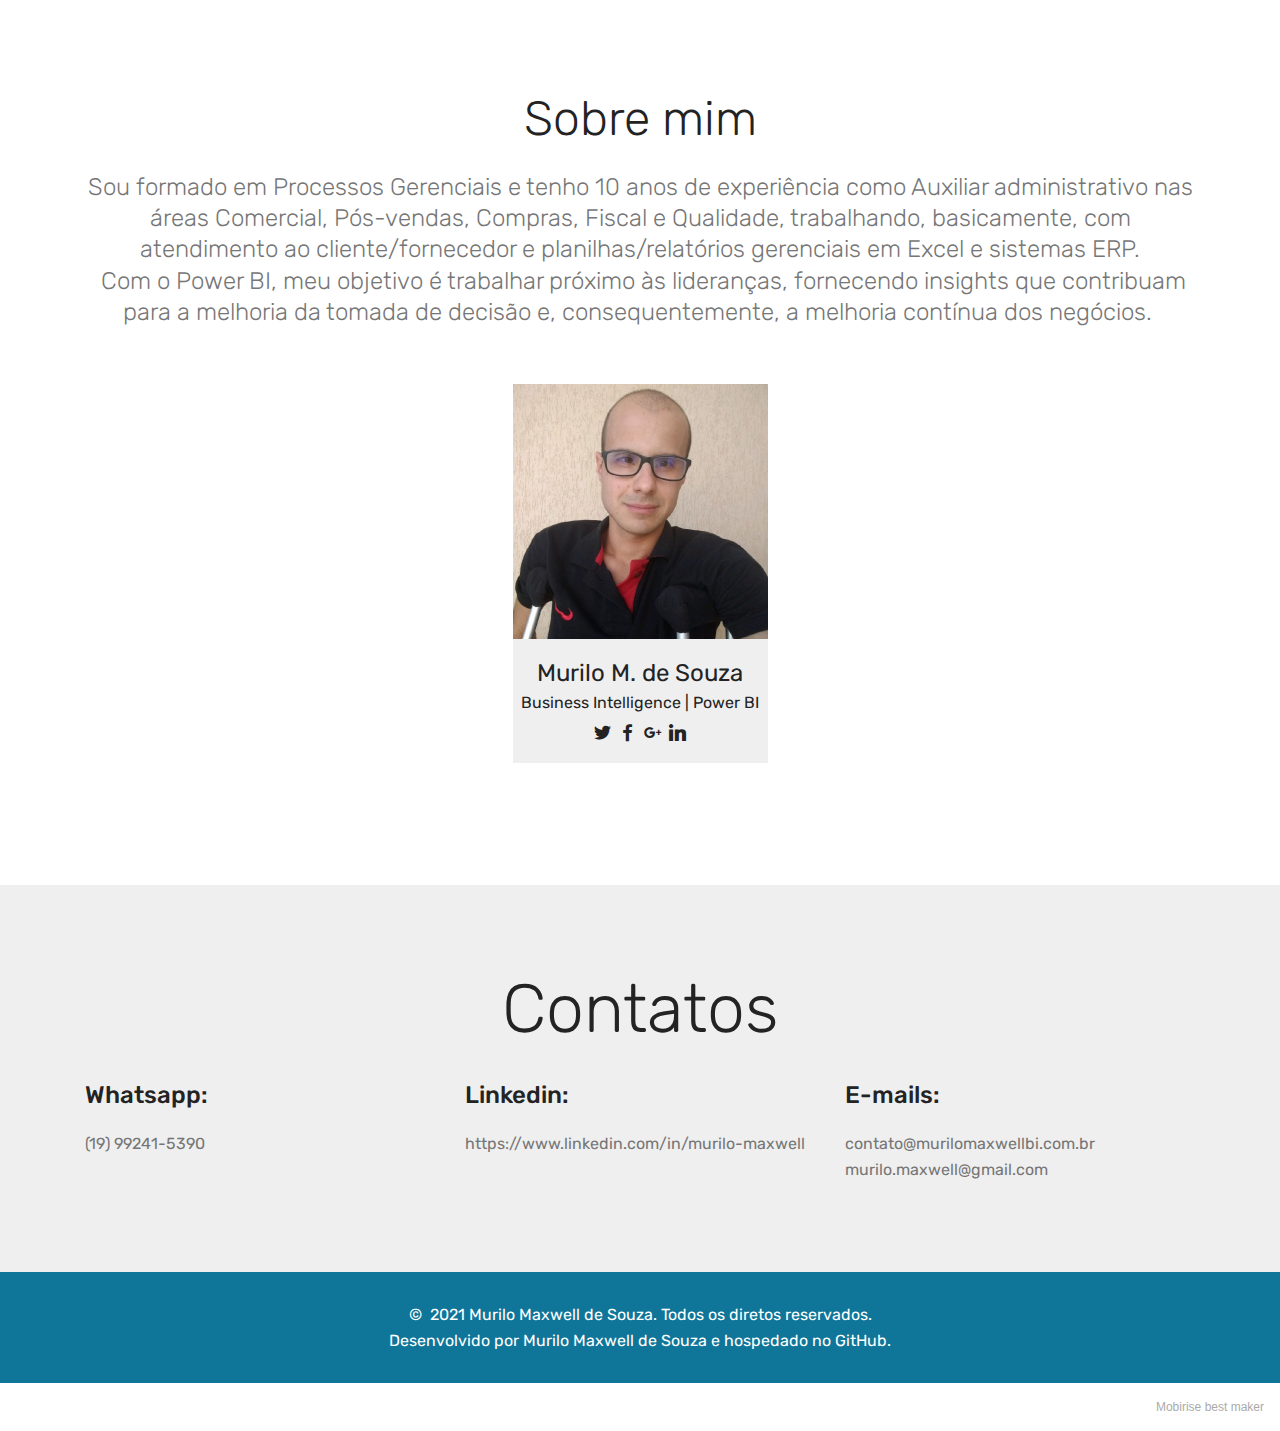
==== commit 2a1121a7: "Add files via upload" ====
--- a/index.html
+++ b/index.html
@@ -68,7 +68,7 @@
     <div class="container">
         <div class="row justify-content-center">
             <div class="mbr-white col-md-10">
-                <h1 class="mbr-section-title align-center pb-3 mbr-fonts-style display-2">Consultoria em Business Intelligence</h1>
+                <h1 class="mbr-section-title align-center pb-3 mbr-fonts-style display-2">Por que sua empresa precisa de Business Intelligence ?</h1>
                 <p class="mbr-text align-center display-5 pb-3 mbr-fonts-style">Um dos maiores desafios das organizações é não ter informações atualizadas e de fácil visualização para tomar decisões ágeis e assertivas que podem gerar economias, aumento de receita, entre diversos outros benefícios.<br>Como profissional, meu objetivo é transformar dados brutos em informações compreensíveis e significativas que orientam a tomada de decisão, através do Power BI.<br>(Fonte: Leonardo Karpinski)<br>
                 </p>
                 
@@ -409,7 +409,7 @@
             </div>
         </div>
     </div>
-</section><section style="background-color: #fff; font-family: -apple-system, BlinkMacSystemFont, 'Segoe UI', 'Roboto', 'Helvetica Neue', Arial, sans-serif; color:#aaa; font-size:12px; padding: 0; align-items: center; display: flex;"><a href="https://mobirise.site/p" style="flex: 1 1; height: 3rem; padding-left: 1rem;"></a><p style="flex: 0 0 auto; margin:0; padding-right:1rem;">Website was <a href="https://mobirise.site/g" style="color:#aaa;">created</a> with Mobirise</p></section><script src="assets/web/assets/jquery/jquery.min.js"></script>  <script src="assets/popper/popper.min.js"></script>  <script src="assets/bootstrap/js/bootstrap.min.js"></script>  <script src="assets/tether/tether.min.js"></script>  <script src="assets/smoothscroll/smooth-scroll.js"></script>  <script src="assets/dropdown/js/nav-dropdown.js"></script>  <script src="assets/dropdown/js/navbar-dropdown.js"></script>  <script src="assets/touchswipe/jquery.touch-swipe.min.js"></script>  <script src="assets/ytplayer/jquery.mb.ytplayer.min.js"></script>  <script src="assets/vimeoplayer/jquery.mb.vimeo_player.js"></script>  <script src="assets/bootstrapcarouselswipe/bootstrap-carousel-swipe.js"></script>  <script src="assets/mbr-popup-btns/mbr-popup-btns.js"></script>  <script src="assets/theme/js/script.js"></script>  <script src="assets/slidervideo/script.js"></script>  
+</section><section style="background-color: #fff; font-family: -apple-system, BlinkMacSystemFont, 'Segoe UI', 'Roboto', 'Helvetica Neue', Arial, sans-serif; color:#aaa; font-size:12px; padding: 0; align-items: center; display: flex;"><a href="https://mobirise.site/m" style="flex: 1 1; height: 3rem; padding-left: 1rem;"></a><p style="flex: 0 0 auto; margin:0; padding-right:1rem;"><a href="https://mobirise.site" style="color:#aaa;">Mobirise</a> best maker</p></section><script src="assets/web/assets/jquery/jquery.min.js"></script>  <script src="assets/popper/popper.min.js"></script>  <script src="assets/bootstrap/js/bootstrap.min.js"></script>  <script src="assets/tether/tether.min.js"></script>  <script src="assets/smoothscroll/smooth-scroll.js"></script>  <script src="assets/dropdown/js/nav-dropdown.js"></script>  <script src="assets/dropdown/js/navbar-dropdown.js"></script>  <script src="assets/touchswipe/jquery.touch-swipe.min.js"></script>  <script src="assets/ytplayer/jquery.mb.ytplayer.min.js"></script>  <script src="assets/vimeoplayer/jquery.mb.vimeo_player.js"></script>  <script src="assets/bootstrapcarouselswipe/bootstrap-carousel-swipe.js"></script>  <script src="assets/mbr-popup-btns/mbr-popup-btns.js"></script>  <script src="assets/theme/js/script.js"></script>  <script src="assets/slidervideo/script.js"></script>  
   
   
 </body>
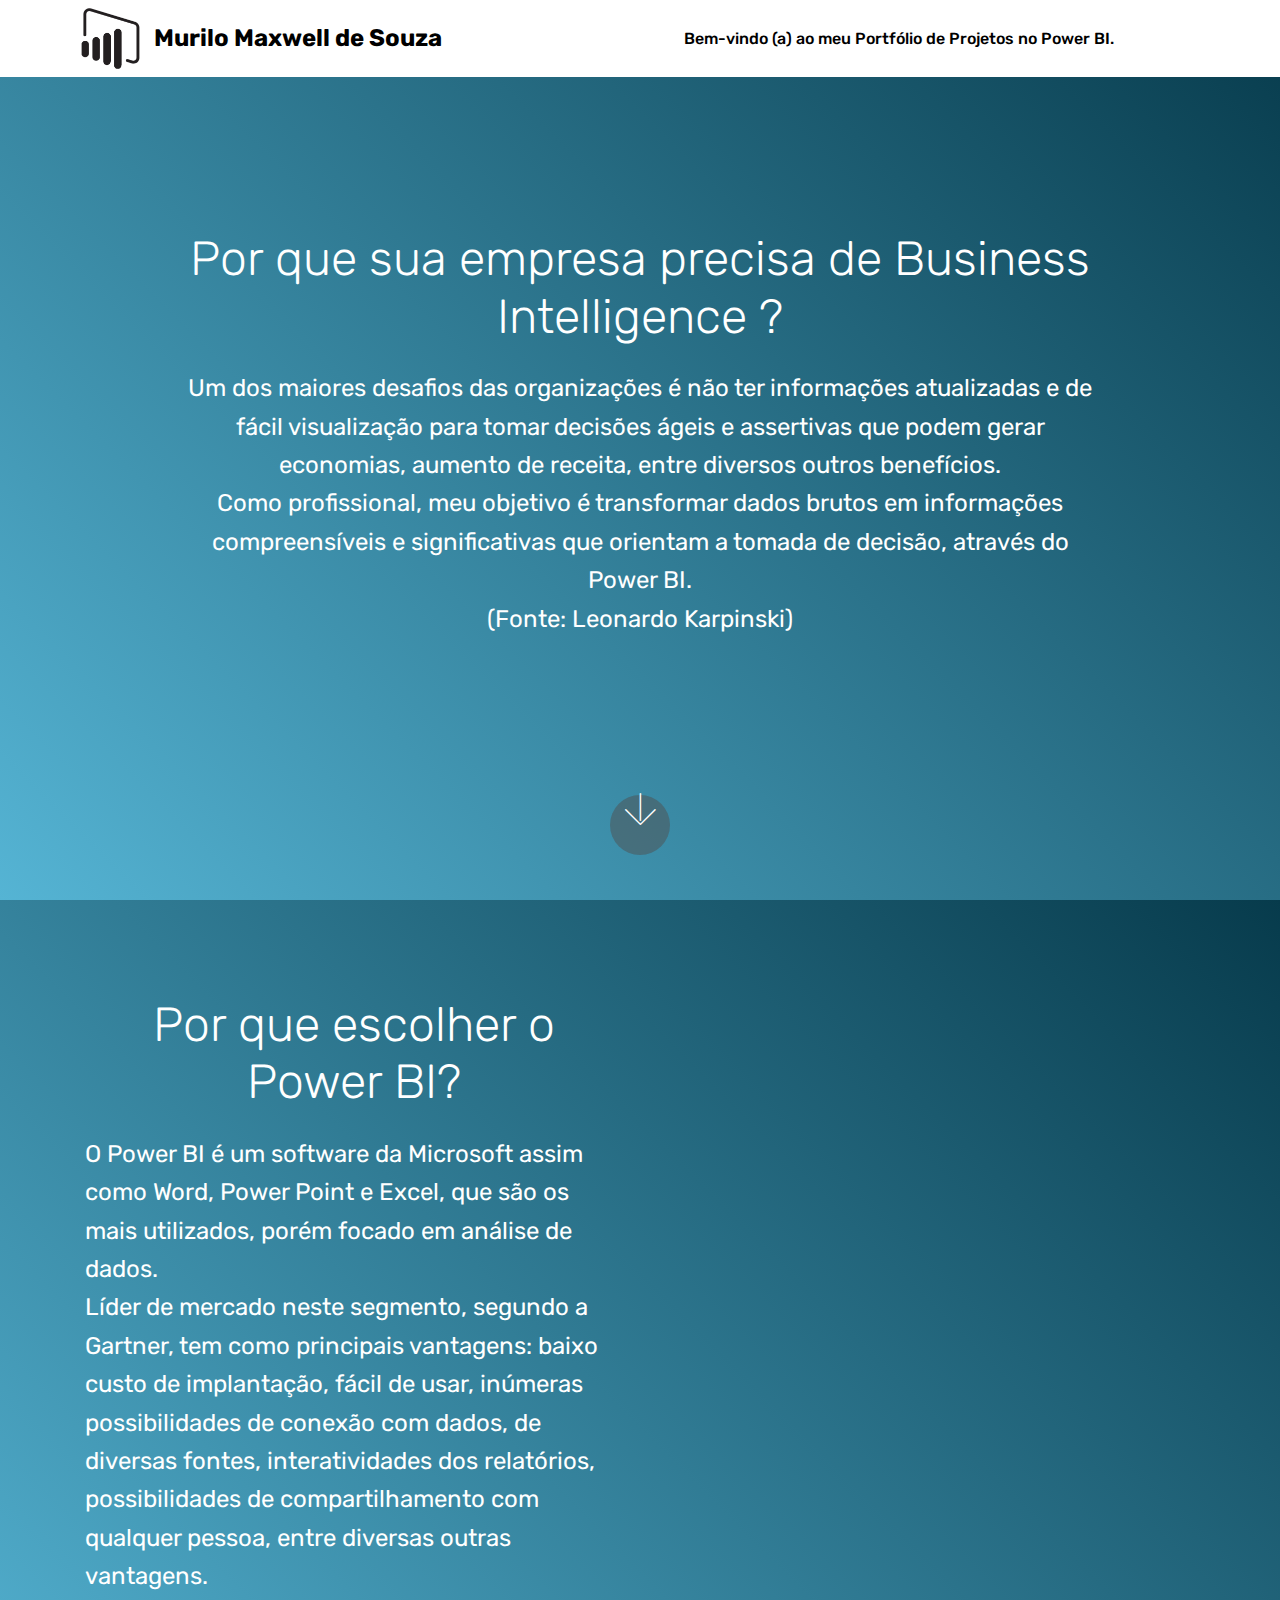
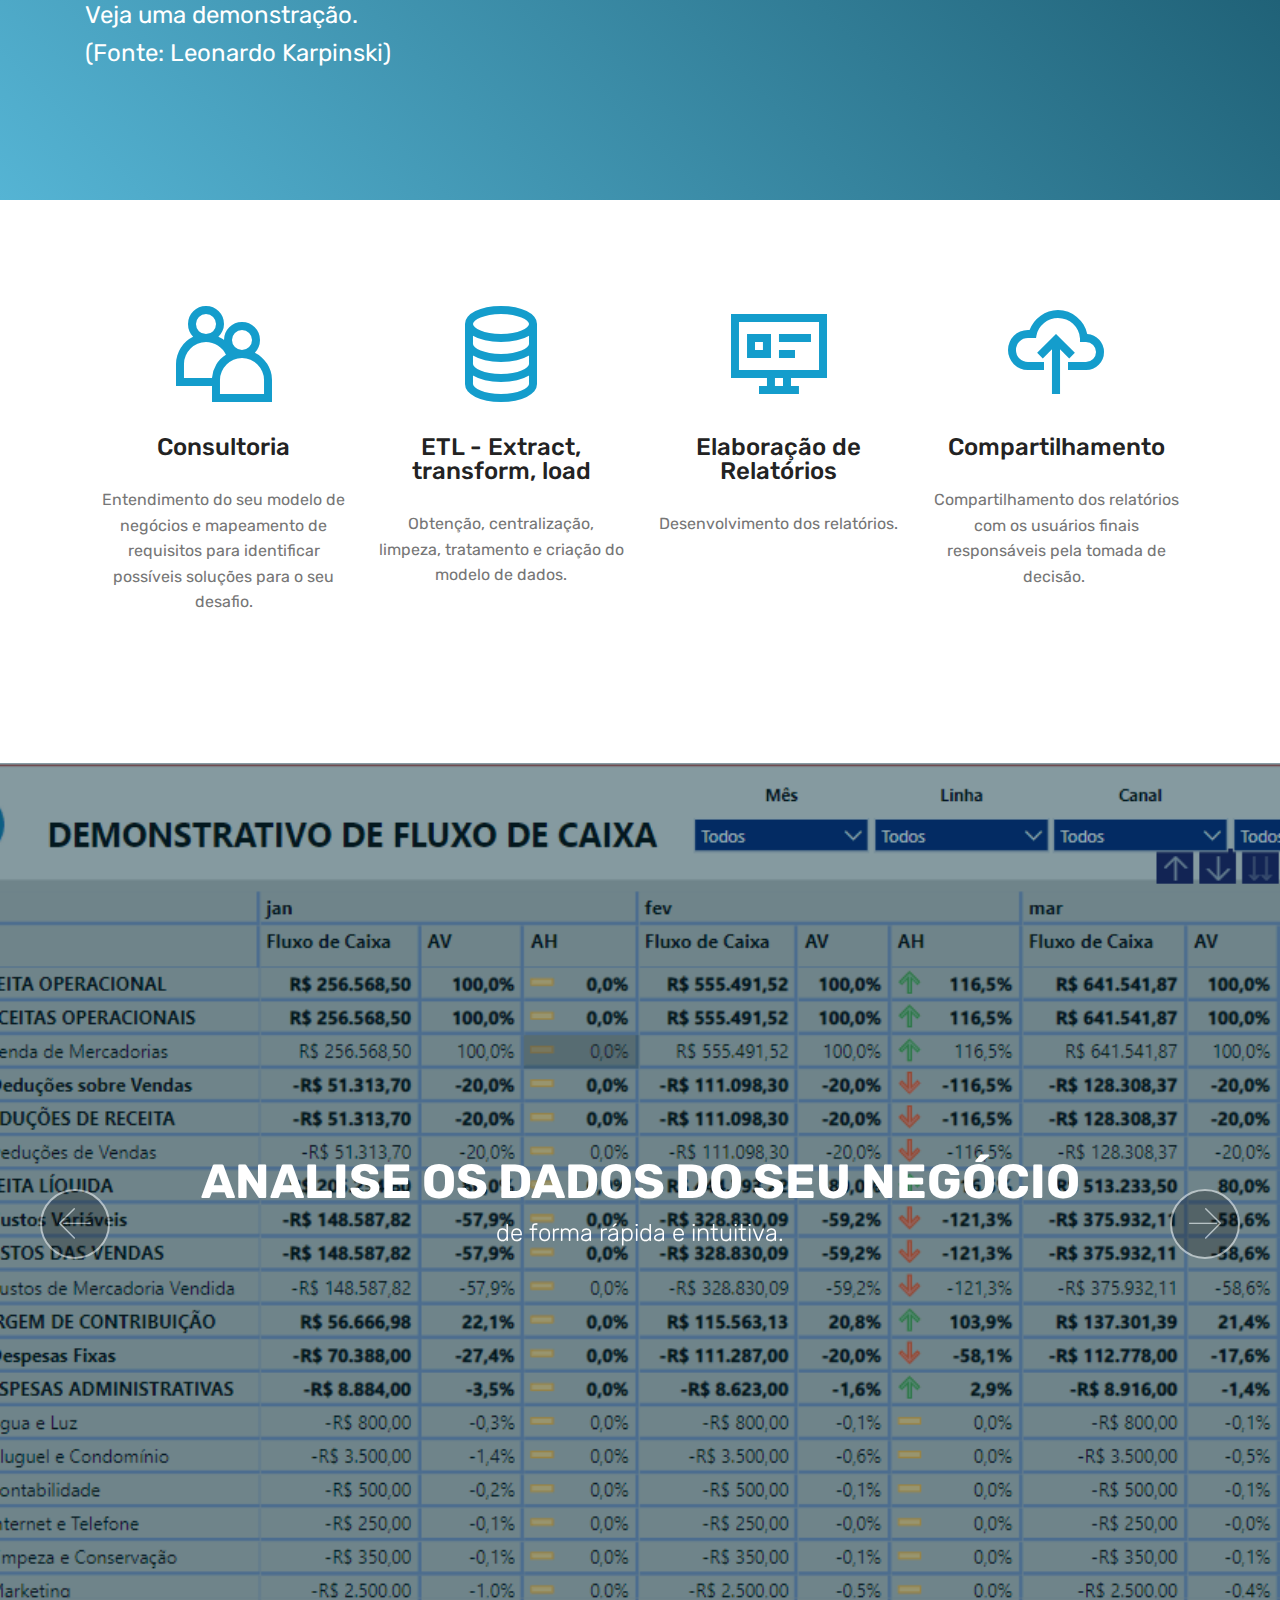
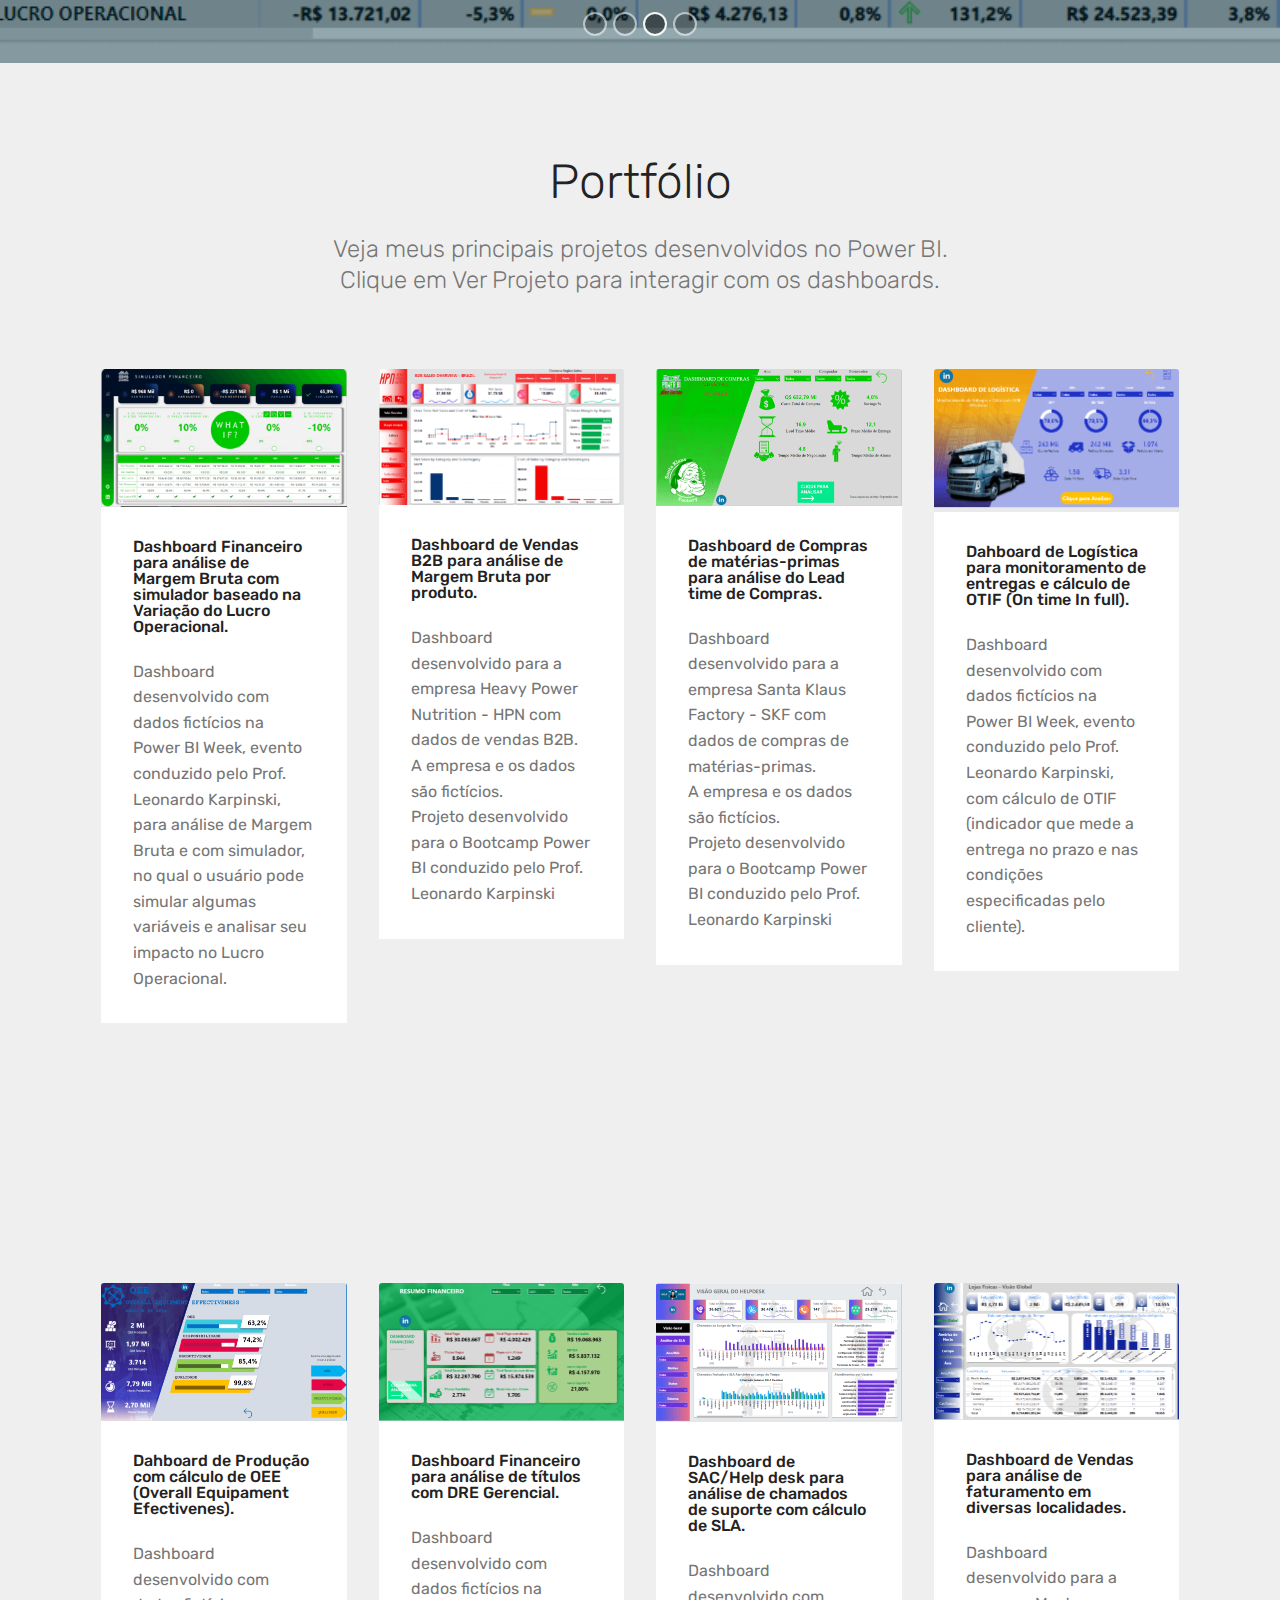
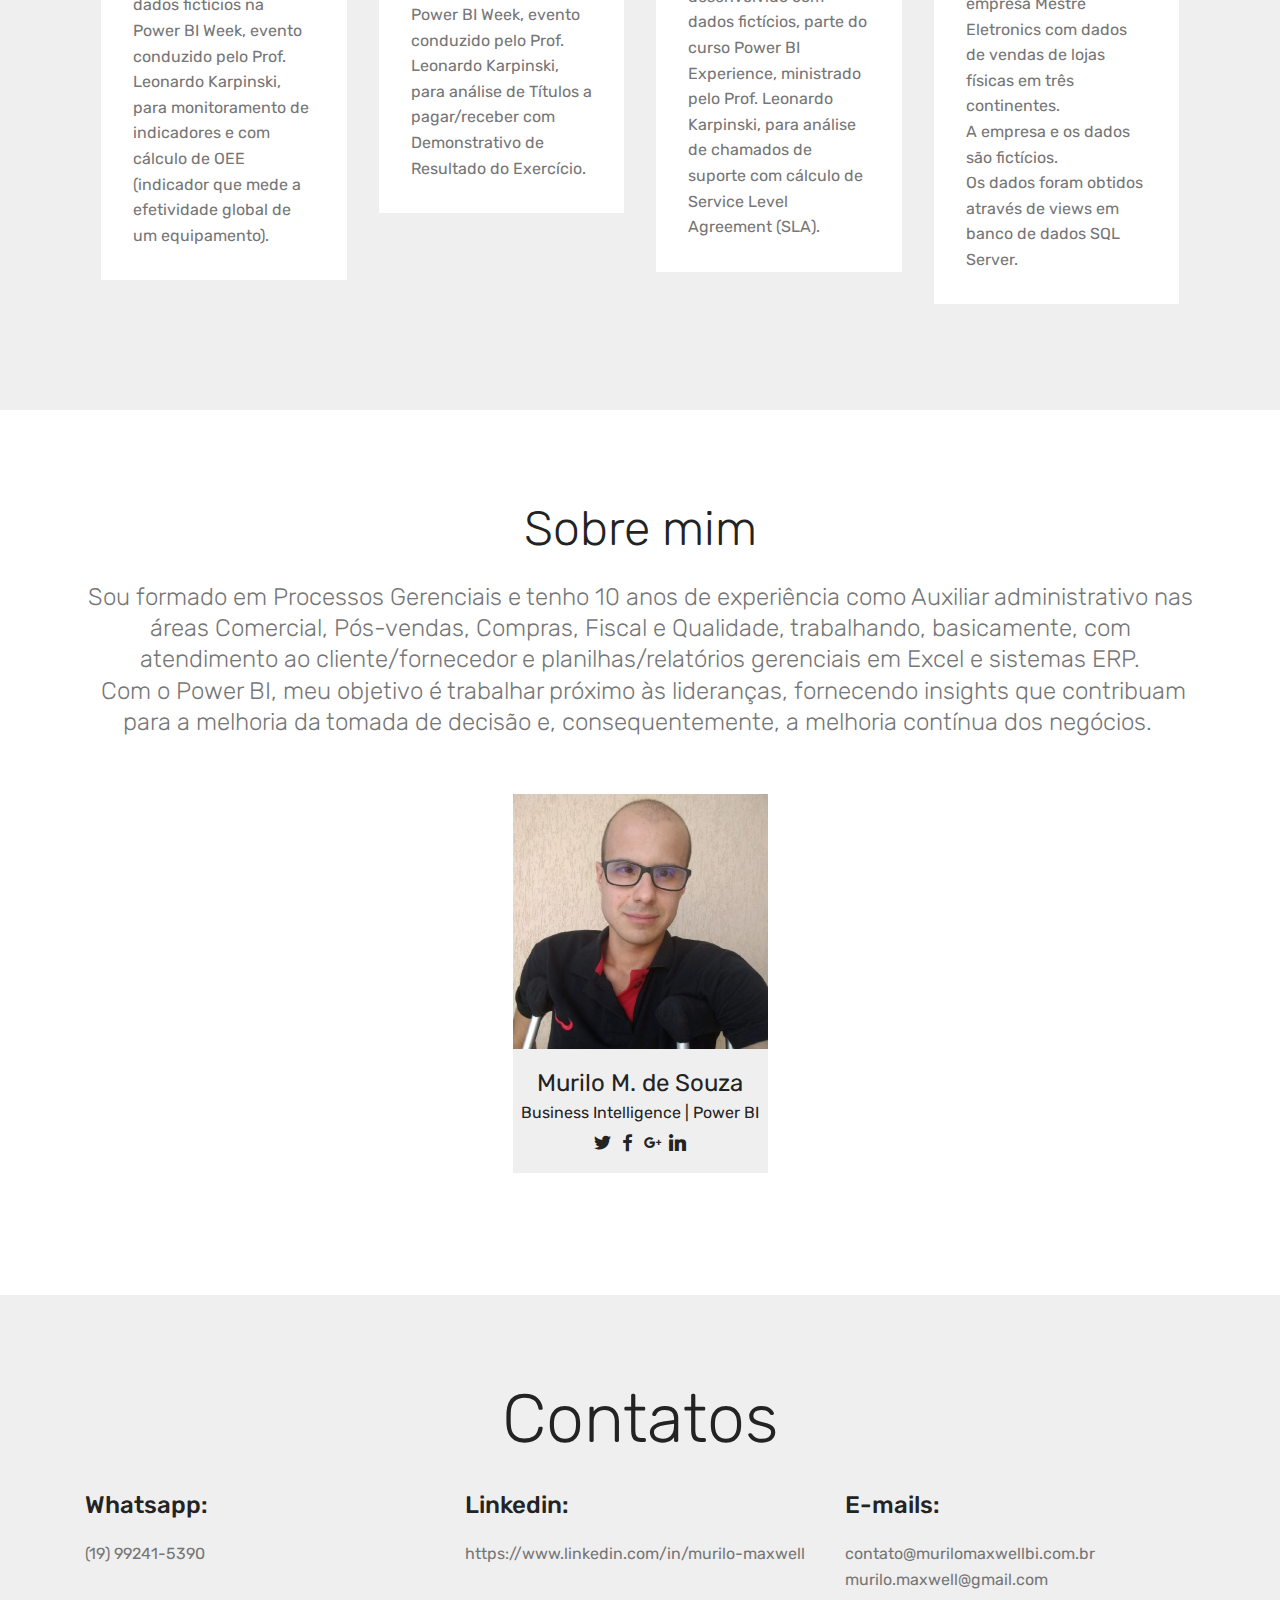
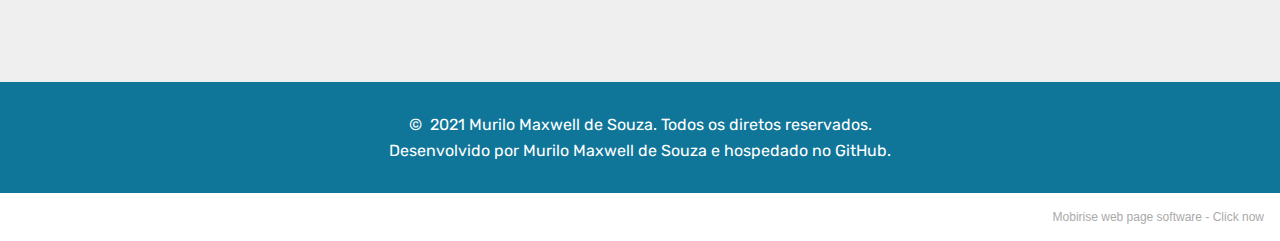
==== commit 8297a44b: "Add files via upload" ====
--- a/index.html
+++ b/index.html
@@ -83,6 +83,29 @@
     </div>
 </section>
 
+<section class="header7 cid-soxmaJB1HK mbr-fullscreen" id="header7-i">
+
+    
+
+    
+
+    <div class="container">
+        <div class="media-container-row">
+
+            <div class="media-content align-right">
+                <h1 class="mbr-section-title mbr-white pb-3 mbr-fonts-style display-2">Por que escolher o Power BI?</h1>
+                <div class="mbr-section-text mbr-white pb-3">
+                    <p class="mbr-text mbr-fonts-style display-5">O Power BI é um software da Microsoft assim como Word, Power Point e Excel, que são os mais utilizados, porém focado em análise de dados.<br>Líder de mercado neste segmento, segundo a Gartner, tem como principais vantagens: baixo custo de implantação, fácil de usar, inúmeras possibilidades de conexão com dados, de diversas fontes, interatividades dos relatórios, possibilidades de compartilhamento com qualquer pessoa, entre diversas outras vantagens. <br>Veja uma demonstração.<br>(Fonte: Leonardo Karpinski)</p>
+                </div>
+                
+            </div>
+
+            <div class="mbr-figure" style="width: 100%;"><iframe class="mbr-embedded-video" src="https://www.youtube.com/embed/4F3_khZFDVs?rel=0&amp;amp;showinfo=0&amp;autoplay=1&amp;loop=1&amp;playlist=4F3_khZFDVs" width="1280" height="720" frameborder="0" allowfullscreen></iframe></div>
+
+        </div>
+    </div>
+</section>
+
 <section class="features1 cid-sox1SxIn89" id="features1-2">
     
     
@@ -117,7 +140,7 @@
                 </div>
                 <div class="card-box">
                     <h4 class="card-title py-3 mbr-fonts-style display-5">Elaboração de Relatórios</h4>
-                    <p class="mbr-text mbr-fonts-style display-7">Criação dos relatórios.</p>
+                    <p class="mbr-text mbr-fonts-style display-7">Desenvolvimento dos relatórios.</p>
                 </div>
             </div>
 
@@ -137,37 +160,12 @@
 
 </section>
 
-<section class="header7 cid-soxmaJB1HK mbr-fullscreen" id="header7-i">
-
-    
-
-    
-
-    <div class="container">
-        <div class="media-container-row">
-
-            <div class="media-content align-right">
-                <h1 class="mbr-section-title mbr-white pb-3 mbr-fonts-style display-2">Por que escolher o Power BI?</h1>
-                <div class="mbr-section-text mbr-white pb-3">
-                    <p class="mbr-text mbr-fonts-style display-5">O Power BI é um software da Microsoft assim como Word, Power Point e Excel, que são os mais utilizados, porém focado em análise de dados.<br>Líder de mercado neste segmento, segundo a Gartner, tem como principais vantagens: baixo custo de implantação, fácil de usar, inúmeras possibilidades de conexão com dados, de diversas fontes, interatividades dos relatórios, possibilidades de compartilhamento com qualquer pessoa, entre diversas outras vantagens.<br>(Fonte: Leonardo Karpinski)</p>
-                </div>
-                
-            </div>
-
-            <div class="mbr-figure" style="width: 100%;"><iframe class="mbr-embedded-video" src="https://www.youtube.com/embed/4F3_khZFDVs?rel=0&amp;amp;showinfo=0&amp;autoplay=1&amp;loop=1&amp;playlist=4F3_khZFDVs" width="1280" height="720" frameborder="0" allowfullscreen></iframe></div>
-
-        </div>
-    </div>
-</section>
-
-<section class="carousel slide cid-soCxCyOPFt" data-interval="false" id="slider2-o">
-
-    
-    <div class="container content-slider">
-        <div class="content-slider-wrap">
-            <div><div class="mbr-slider slide carousel" data-keyboard="false" data-ride="carousel" data-interval="4000" data-pause="true"><ol class="carousel-indicators"><li data-app-prevent-settings="" data-target="#slider2-o" data-slide-to="0"></li><li data-app-prevent-settings="" data-target="#slider2-o" data-slide-to="1"></li><li data-app-prevent-settings="" data-target="#slider2-o" class=" active" data-slide-to="2"></li><li data-app-prevent-settings="" data-target="#slider2-o" data-slide-to="3"></li></ol><div class="carousel-inner" role="listbox"><div class="carousel-item slider-fullscreen-image" data-bg-video-slide="false" style="background-image: url(assets/images/1.1-1049x591.png);"><div class="container container-slide"><div class="image_wrapper"><div class="mbr-overlay" style="opacity: 0.4; background-color: rgb(7, 59, 76);"></div><img src="assets/images/1.1-1049x591.png" alt="" title=""><div class="carousel-caption justify-content-center"><div class="col-10 align-center"><p class="lead mbr-text mbr-fonts-style display-5"><strong>"DADOS SÃO O NOVO PETRÓLEO".</strong><br>(Ajay Banga, CEO Mastercard)</p></div></div></div></div></div><div class="carousel-item slider-fullscreen-image" data-bg-video-slide="false" style="background-image: url(assets/images/1.2-1050x592.png);"><div class="container container-slide"><div class="image_wrapper"><div class="mbr-overlay" style="opacity: 0.4; background-color: rgb(7, 59, 76);"></div><img src="assets/images/1.2-1050x592.png" alt="" title=""><div class="carousel-caption justify-content-center"><div class="col-10 align-center"><p class="lead mbr-text mbr-fonts-style display-5"><strong>TRANSFORME DADOS</strong><br>em informação relevante e ganhe vantagem competitiva.</p></div></div></div></div></div><div class="carousel-item slider-fullscreen-image active" data-bg-video-slide="false" style="background-image: url(assets/images/1.3-1048x589.png);"><div class="container container-slide"><div class="image_wrapper"><div class="mbr-overlay" style="opacity: 0.4; background-color: rgb(7, 59, 76);"></div><img src="assets/images/1.3-1048x589.png" alt="" title=""><div class="carousel-caption justify-content-center"><div class="col-10 align-center"><p class="lead mbr-text mbr-fonts-style display-5"><strong>ANALISE OS DADOS DO SEU NEGÓCIO</strong><br>de forma rápida e intuitiva.</p></div></div></div></div></div><div class="carousel-item slider-fullscreen-image" data-bg-video-slide="false" style="background-image: url(assets/images/1.4-1049x590.png);"><div class="container container-slide"><div class="image_wrapper"><div class="mbr-overlay" style="opacity: 0.5; background-color: rgb(7, 59, 76);"></div><img src="assets/images/1.4-1049x590.png" alt="" title=""><div class="carousel-caption justify-content-center"><div class="col-10 align-center"><p class="lead mbr-text mbr-fonts-style display-5"><strong>O POWER BI&nbsp;</strong><br><strong>pode ser o seu aliado para poderosas análises de dados.</strong><br>Veja abaixo como posso te ajudar nesta etapa do seu negócio e entre em contato.</p></div></div></div></div></div></div><a data-app-prevent-settings="" class="carousel-control carousel-control-prev" role="button" data-slide="prev" href="#slider2-o"><span aria-hidden="true" class="mbri-left mbr-iconfont"></span><span class="sr-only">Previous</span></a><a data-app-prevent-settings="" class="carousel-control carousel-control-next" role="button" data-slide="next" href="#slider2-o"><span aria-hidden="true" class="mbri-right mbr-iconfont"></span><span class="sr-only">Next</span></a></div></div>
-        </div>
-    </div>
+<section class="carousel slide cid-soOoRKNXep" data-interval="false" id="slider1-16">
+
+    
+
+    <div class="full-screen"><div class="mbr-slider slide carousel" data-keyboard="false" data-ride="carousel" data-interval="4000" data-pause="true"><ol class="carousel-indicators"><li data-app-prevent-settings="" data-target="#slider1-16" data-slide-to="0"></li><li data-app-prevent-settings="" data-target="#slider1-16" data-slide-to="1"></li><li data-app-prevent-settings="" data-target="#slider1-16" class=" active" data-slide-to="2"></li><li data-app-prevent-settings="" data-target="#slider1-16" data-slide-to="3"></li></ol><div class="carousel-inner" role="listbox"><div class="carousel-item slider-fullscreen-image" data-bg-video-slide="false" style="background-image: url(assets/images/1.1-1049x591.png);"><div class="container container-slide"><div class="image_wrapper"><div class="mbr-overlay" style="opacity: 0.4; background-color: rgb(7, 59, 76);"></div><img src="assets/images/1.1-1049x591.png" alt="" title=""><div class="carousel-caption justify-content-center"><div class="col-10 align-center"><h2 class="mbr-fonts-style display-2"><strong>"DADOS SÃO O NOVO PETRÓLEO"</strong></h2><p class="lead mbr-text mbr-fonts-style display-5">Ajay Banga (CEO, Mastercard).</p></div></div></div></div></div><div class="carousel-item slider-fullscreen-image" data-bg-video-slide="false" style="background-image: url(assets/images/1.2-1050x592.png);"><div class="container container-slide"><div class="image_wrapper"><div class="mbr-overlay" style="opacity: 0.4; background-color: rgb(7, 59, 76);"></div><img src="assets/images/1.2-1050x592.png" alt="" title=""><div class="carousel-caption justify-content-center"><div class="col-10 align-left"><h2 class="mbr-fonts-style display-2"><strong>TRANSFORME DADOS</strong></h2><p class="lead mbr-text mbr-fonts-style display-5">em informação relevante e ganhe vantagem competitiva.</p></div></div></div></div></div><div class="carousel-item slider-fullscreen-image active" data-bg-video-slide="false" style="background-image: url(assets/images/1.3-1048x589.png);"><div class="container container-slide"><div class="image_wrapper"><div class="mbr-overlay" style="opacity: 0.4; background-color: rgb(7, 59, 76);"></div><img src="assets/images/1.3-1048x589.png" alt="" title=""><div class="carousel-caption justify-content-center"><div class="col-10 align-right"><h2 class="mbr-fonts-style display-2"><strong>ANALISE OS DADOS DO SEU NEGÓCIO</strong></h2><p class="lead mbr-text mbr-fonts-style display-5">de forma rápida e intuitiva.</p></div></div></div></div></div><div class="carousel-item slider-fullscreen-image" data-bg-video-slide="false" style="background-image: url(assets/images/1.4-1049x590.png);"><div class="container container-slide"><div class="image_wrapper"><div class="mbr-overlay" style="opacity: 0.4; background-color: rgb(7, 59, 76);"></div><img src="assets/images/1.4-1049x590.png" alt="" title=""><div class="carousel-caption justify-content-center"><div class="col-10 align-right"><h2 class="mbr-fonts-style display-2"><strong>O POWER BI PODE SER SEU ALIADO</strong></h2><p class="lead mbr-text mbr-fonts-style display-5">para poderosas análises de dados.<br></p></div></div></div></div></div></div><a data-app-prevent-settings="" class="carousel-control carousel-control-prev" role="button" data-slide="prev" href="#slider1-16"><span aria-hidden="true" class="mbri-left mbr-iconfont"></span><span class="sr-only">Previous</span></a><a data-app-prevent-settings="" class="carousel-control carousel-control-next" role="button" data-slide="next" href="#slider1-16"><span aria-hidden="true" class="mbri-right mbr-iconfont"></span><span class="sr-only">Next</span></a></div></div>
+
 </section>
 
 <section class="features18 popup-btn-cards cid-soCMFE83dS" id="features18-p">
@@ -409,7 +407,7 @@
             </div>
         </div>
     </div>
-</section><section style="background-color: #fff; font-family: -apple-system, BlinkMacSystemFont, 'Segoe UI', 'Roboto', 'Helvetica Neue', Arial, sans-serif; color:#aaa; font-size:12px; padding: 0; align-items: center; display: flex;"><a href="https://mobirise.site/m" style="flex: 1 1; height: 3rem; padding-left: 1rem;"></a><p style="flex: 0 0 auto; margin:0; padding-right:1rem;"><a href="https://mobirise.site" style="color:#aaa;">Mobirise</a> best maker</p></section><script src="assets/web/assets/jquery/jquery.min.js"></script>  <script src="assets/popper/popper.min.js"></script>  <script src="assets/bootstrap/js/bootstrap.min.js"></script>  <script src="assets/tether/tether.min.js"></script>  <script src="assets/smoothscroll/smooth-scroll.js"></script>  <script src="assets/dropdown/js/nav-dropdown.js"></script>  <script src="assets/dropdown/js/navbar-dropdown.js"></script>  <script src="assets/touchswipe/jquery.touch-swipe.min.js"></script>  <script src="assets/ytplayer/jquery.mb.ytplayer.min.js"></script>  <script src="assets/vimeoplayer/jquery.mb.vimeo_player.js"></script>  <script src="assets/bootstrapcarouselswipe/bootstrap-carousel-swipe.js"></script>  <script src="assets/mbr-popup-btns/mbr-popup-btns.js"></script>  <script src="assets/theme/js/script.js"></script>  <script src="assets/slidervideo/script.js"></script>  
+</section><section style="background-color: #fff; font-family: -apple-system, BlinkMacSystemFont, 'Segoe UI', 'Roboto', 'Helvetica Neue', Arial, sans-serif; color:#aaa; font-size:12px; padding: 0; align-items: center; display: flex;"><a href="https://mobirise.site/k" style="flex: 1 1; height: 3rem; padding-left: 1rem;"></a><p style="flex: 0 0 auto; margin:0; padding-right:1rem;">Mobirise web page software - <a href="https://mobirise.site/p" style="color:#aaa;">Click now</a></p></section><script src="assets/web/assets/jquery/jquery.min.js"></script>  <script src="assets/popper/popper.min.js"></script>  <script src="assets/bootstrap/js/bootstrap.min.js"></script>  <script src="assets/tether/tether.min.js"></script>  <script src="assets/smoothscroll/smooth-scroll.js"></script>  <script src="assets/dropdown/js/nav-dropdown.js"></script>  <script src="assets/dropdown/js/navbar-dropdown.js"></script>  <script src="assets/touchswipe/jquery.touch-swipe.min.js"></script>  <script src="assets/ytplayer/jquery.mb.ytplayer.min.js"></script>  <script src="assets/vimeoplayer/jquery.mb.vimeo_player.js"></script>  <script src="assets/bootstrapcarouselswipe/bootstrap-carousel-swipe.js"></script>  <script src="assets/mbr-popup-btns/mbr-popup-btns.js"></script>  <script src="assets/theme/js/script.js"></script>  <script src="assets/slidervideo/script.js"></script>  
   
   
 </body>
--- a/assets/mobirise/css/mbr-additional.css
+++ b/assets/mobirise/css/mbr-additional.css
@@ -685,13 +685,13 @@
   opacity: 0.3;
 }
 .cid-sowU0IGCid .navbar {
-  background: #efefef;
+  background: #ffffff;
   transition: none;
   min-height: 77px;
   padding: .5rem 0;
 }
 .cid-sowU0IGCid .navbar-dropdown.bg-color.transparent.opened {
-  background: #efefef;
+  background: #ffffff;
 }
 .cid-sowU0IGCid a {
   font-style: normal;
@@ -782,7 +782,7 @@
   padding-bottom: 0;
 }
 .cid-sowU0IGCid .dropdown .dropdown-menu {
-  background: #efefef;
+  background: #ffffff;
   visibility: hidden;
   display: block;
   position: absolute;
@@ -1098,6 +1098,26 @@
 .cid-sowVjQznP3 H1 {
   text-align: center;
 }
+.cid-soxmaJB1HK {
+  background: linear-gradient(45deg, #55b4d4, #073b4c);
+}
+@media (min-width: 992px) {
+  .cid-soxmaJB1HK .mbr-figure {
+    padding-left: 4rem;
+  }
+}
+@media (max-width: 991px) {
+  .cid-soxmaJB1HK .mbr-figure {
+    padding-top: 3rem;
+  }
+}
+.cid-soxmaJB1HK .mbr-section-title {
+  text-align: center;
+}
+.cid-soxmaJB1HK .mbr-text,
+.cid-soxmaJB1HK .mbr-section-btn {
+  text-align: left;
+}
 .cid-sox1SxIn89 {
   padding-top: 90px;
   padding-bottom: 90px;
@@ -1116,77 +1136,44 @@
   font-size: 96px;
   color: #149dcc;
 }
-.cid-soxmaJB1HK {
-  background: linear-gradient(45deg, #0f7699, #ffffff);
-}
-@media (min-width: 992px) {
-  .cid-soxmaJB1HK .mbr-figure {
-    padding-left: 4rem;
-  }
-}
-@media (max-width: 991px) {
-  .cid-soxmaJB1HK .mbr-figure {
-    padding-top: 3rem;
-  }
-}
-.cid-soxmaJB1HK .mbr-section-title {
-  text-align: center;
-}
-.cid-soxmaJB1HK .mbr-text,
-.cid-soxmaJB1HK .mbr-section-btn {
-  text-align: left;
-}
-.cid-soCxCyOPFt {
-  padding-top: 45px;
-  padding-bottom: 45px;
-  background-color: #ffffff;
-}
-.cid-soCxCyOPFt .content-slider {
-  display: -webkit-flex;
-  justify-content: center;
-  -webkit-justify-content: center;
-}
-.cid-soCxCyOPFt .modal-body .close {
+.cid-soOoRKNXep .modal-body .close {
   background: #1b1b1b;
 }
-.cid-soCxCyOPFt .modal-body .close span {
+.cid-soOoRKNXep .modal-body .close span {
   font-style: normal;
 }
-.cid-soCxCyOPFt .carousel-inner > .active,
-.cid-soCxCyOPFt .carousel-inner > .next,
-.cid-soCxCyOPFt .carousel-inner > .prev {
-  display: -webkit-flex;
-}
-.cid-soCxCyOPFt .carousel-control .icon-next,
-.cid-soCxCyOPFt .carousel-control .icon-prev {
+.cid-soOoRKNXep .carousel-inner > .active,
+.cid-soOoRKNXep .carousel-inner > .next,
+.cid-soOoRKNXep .carousel-inner > .prev {
+  display: flex;
+}
+.cid-soOoRKNXep .carousel-control .icon-next,
+.cid-soOoRKNXep .carousel-control .icon-prev {
   margin-top: -18px;
   font-size: 40px;
   line-height: 27px;
 }
-.cid-soCxCyOPFt .carousel-control:hover {
+.cid-soOoRKNXep .carousel-control:hover {
   background: #1b1b1b;
   color: #fff;
   opacity: 1;
 }
 @media (max-width: 767px) {
-  .cid-soCxCyOPFt .container .carousel-control {
+  .cid-soOoRKNXep .container .carousel-control {
     margin-bottom: 0;
   }
-  .cid-soCxCyOPFt .content-slider-wrap {
-    width: 100% !important;
-  }
-}
-.cid-soCxCyOPFt .boxed-slider {
+}
+.cid-soOoRKNXep .boxed-slider {
   position: relative;
   padding: 93px 0;
 }
-.cid-soCxCyOPFt .boxed-slider > div {
+.cid-soOoRKNXep .boxed-slider > div {
   position: relative;
 }
-.cid-soCxCyOPFt .container img {
+.cid-soOoRKNXep .container img {
   width: 100%;
 }
-.cid-soCxCyOPFt .container img + .row {
+.cid-soOoRKNXep .container img + .row {
   position: absolute;
   top: 50%;
   left: 0;
@@ -1196,17 +1183,17 @@
   transform: translateY(-50%);
   z-index: 2;
 }
-.cid-soCxCyOPFt .mbr-section {
+.cid-soOoRKNXep .mbr-section {
   padding: 0;
   background-attachment: scroll;
 }
-.cid-soCxCyOPFt .mbr-table-cell {
+.cid-soOoRKNXep .mbr-table-cell {
   padding: 0;
 }
-.cid-soCxCyOPFt .container .carousel-indicators {
+.cid-soOoRKNXep .container .carousel-indicators {
   margin-bottom: 3px;
 }
-.cid-soCxCyOPFt .carousel-caption {
+.cid-soOoRKNXep .carousel-caption {
   top: 50%;
   right: 0;
   bottom: auto;
@@ -1217,93 +1204,93 @@
   transform: translateY(-50%);
   -webkit-align-items: center;
 }
-.cid-soCxCyOPFt .mbr-overlay {
+.cid-soOoRKNXep .mbr-overlay {
   z-index: 1;
 }
-.cid-soCxCyOPFt .container-slide.container {
-  width: 100%;
+.cid-soOoRKNXep .container-slide.container {
+  min-width: 100%;
   min-height: 100vh;
   padding: 0;
 }
-.cid-soCxCyOPFt .carousel-item {
+.cid-soOoRKNXep .carousel-item {
   background-position: 50% 50%;
   background-repeat: no-repeat;
   background-size: cover;
   opacity: 1;
 }
-.cid-soCxCyOPFt .carousel-item.active.right,
-.cid-soCxCyOPFt .carousel-item.next {
+.cid-soOoRKNXep .carousel-item.active.right,
+.cid-soOoRKNXep .carousel-item.next {
   left: 0;
   transition: opacity 0.7s ease-in-out;
   opacity: 0;
 }
-.cid-soCxCyOPFt .carousel-item.active.left,
-.cid-soCxCyOPFt .carousel-item.prev {
+.cid-soOoRKNXep .carousel-item.active.left,
+.cid-soOoRKNXep .carousel-item.prev {
   left: 0;
   transition: opacity 0.7s ease-in-out;
   opacity: 0;
 }
-.cid-soCxCyOPFt .carousel-item.active,
-.cid-soCxCyOPFt .carousel-item.next.left,
-.cid-soCxCyOPFt .carousel-item.prev.right {
+.cid-soOoRKNXep .carousel-item.active,
+.cid-soOoRKNXep .carousel-item.next.left,
+.cid-soOoRKNXep .carousel-item.prev.right {
   left: 0;
   opacity: 1;
 }
-.cid-soCxCyOPFt .mbr-slider .carousel-control {
+.cid-soOoRKNXep .mbr-slider .carousel-control {
   top: 50%;
-  width: 50px;
-  height: 50px;
+  width: 70px;
+  height: 70px;
   margin-top: -1.5rem;
   font-size: 35px;
   background-color: rgba(0, 0, 0, 0.5);
   border: 2px solid #fff;
   border-radius: 50%;
-  transition: all 0.3s;
+  transition: all .3s;
   z-index: 11;
 }
-.cid-soCxCyOPFt .mbr-slider .carousel-control.carousel-control-prev {
+.cid-soOoRKNXep .mbr-slider .carousel-control.carousel-control-prev {
   left: 0;
   margin-left: 2.5rem;
 }
-.cid-soCxCyOPFt .mbr-slider .carousel-control.carousel-control-next {
+.cid-soOoRKNXep .mbr-slider .carousel-control.carousel-control-next {
   right: 0;
   margin-right: 2.5rem;
 }
-.cid-soCxCyOPFt .mbr-slider .carousel-control .mbr-iconfont {
-  font-size: 1.5rem;
+.cid-soOoRKNXep .mbr-slider .carousel-control .mbr-iconfont {
+  font-size: 2rem;
 }
 @media (max-width: 767px) {
-  .cid-soCxCyOPFt .mbr-slider .carousel-control {
+  .cid-soOoRKNXep .mbr-slider .carousel-control {
     top: auto;
     bottom: 1rem;
   }
 }
-.cid-soCxCyOPFt .mbr-slider .carousel-indicators {
+.cid-soOoRKNXep .mbr-slider .carousel-indicators {
   position: absolute;
   bottom: 0;
   margin-bottom: 1.5rem !important;
 }
-.cid-soCxCyOPFt .mbr-slider .carousel-indicators li {
-  max-width: 15px;
-  height: 15px;
-  width: 15px;
-  max-height: 15px;
+.cid-soOoRKNXep .mbr-slider .carousel-indicators li {
+  max-width: 20px;
+  width: 20px;
+  height: 20px;
+  max-height: 20px;
   margin: 3px;
   background-color: rgba(0, 0, 0, 0.5);
   border: 2px solid #fff;
   border-radius: 50%;
-  opacity: 0.5;
-  transition: all 0.3s;
-}
-.cid-soCxCyOPFt .mbr-slider .carousel-indicators li.active,
-.cid-soCxCyOPFt .mbr-slider .carousel-indicators li:hover {
-  opacity: 0.9;
-}
-.cid-soCxCyOPFt .mbr-slider .carousel-indicators li::after,
-.cid-soCxCyOPFt .mbr-slider .carousel-indicators li::before {
+  opacity: .5;
+  transition: all .3s;
+}
+.cid-soOoRKNXep .mbr-slider .carousel-indicators li.active,
+.cid-soOoRKNXep .mbr-slider .carousel-indicators li:hover {
+  opacity: .9;
+}
+.cid-soOoRKNXep .mbr-slider .carousel-indicators li::after,
+.cid-soOoRKNXep .mbr-slider .carousel-indicators li::before {
   content: none;
 }
-.cid-soCxCyOPFt .mbr-slider .carousel-indicators.ie-fix {
+.cid-soOoRKNXep .mbr-slider .carousel-indicators.ie-fix {
   left: 50%;
   display: block;
   width: 60%;
@@ -1311,14 +1298,14 @@
   text-align: center;
 }
 @media (max-width: 576px) {
-  .cid-soCxCyOPFt .mbr-slider .carousel-indicators {
+  .cid-soOoRKNXep .mbr-slider .carousel-indicators {
     display: none !important;
   }
 }
-.cid-soCxCyOPFt .mbr-slider > .container img {
+.cid-soOoRKNXep .mbr-slider > .container img {
   width: 100%;
 }
-.cid-soCxCyOPFt .mbr-slider > .container img + .row {
+.cid-soOoRKNXep .mbr-slider > .container img + .row {
   position: absolute;
   top: 50%;
   right: 0;
@@ -1328,87 +1315,62 @@
   -webkit-transform: translateY(-50%);
   transform: translateY(-50%);
 }
-.cid-soCxCyOPFt .mbr-slider > .container .carousel-indicators {
+.cid-soOoRKNXep .mbr-slider > .container .carousel-indicators {
   margin-bottom: 3px;
 }
 @media (max-width: 576px) {
-  .cid-soCxCyOPFt .mbr-slider > .container .carousel-control {
+  .cid-soOoRKNXep .mbr-slider > .container .carousel-control {
     margin-bottom: 0;
   }
 }
-.cid-soCxCyOPFt .mbr-slider .mbr-section {
+.cid-soOoRKNXep .mbr-slider .mbr-section {
   padding: 0;
   background-attachment: scroll;
 }
-.cid-soCxCyOPFt .mbr-slider .mbr-table-cell {
+.cid-soOoRKNXep .mbr-slider .mbr-table-cell {
   padding: 0;
 }
-.cid-soCxCyOPFt .carousel-item .container.container-slide {
+.cid-soOoRKNXep .carousel-item .container.container-slide {
   position: initial;
   min-height: 0;
 }
-.cid-soCxCyOPFt .full-screen .slider-fullscreen-image {
+.cid-soOoRKNXep .full-screen .slider-fullscreen-image {
   min-height: 100vh;
   background-repeat: no-repeat;
   background-position: 50% 50%;
   background-size: cover;
 }
-.cid-soCxCyOPFt .full-screen .slider-fullscreen-image.active {
+.cid-soOoRKNXep .full-screen .slider-fullscreen-image.active {
   display: -o-flex;
 }
-.cid-soCxCyOPFt .full-screen .container {
+.cid-soOoRKNXep .full-screen .container {
   width: auto;
   padding-right: 0;
   padding-left: 0;
 }
-.cid-soCxCyOPFt .full-screen .carousel-item .container.container-slide {
+.cid-soOoRKNXep .full-screen .carousel-item .container.container-slide {
   width: 100%;
   min-height: 100vh;
   padding: 0;
 }
-.cid-soCxCyOPFt .full-screen .carousel-item .container.container-slide img {
+.cid-soOoRKNXep .full-screen .carousel-item .container.container-slide img {
   display: none;
 }
-.cid-soCxCyOPFt .mbr-background-video-preview {
+.cid-soOoRKNXep .mbr-background-video-preview {
   position: absolute;
   top: 0;
   right: 0;
   bottom: 0;
   left: 0;
 }
-.cid-soCxCyOPFt .mbr-overlay ~ .container-slide {
+.cid-soOoRKNXep .mbr-overlay ~ .container-slide {
   z-index: auto;
 }
-.cid-soCxCyOPFt .mbr-slider.slide .container {
-  overflow: hidden;
-  padding: 0;
-}
-.cid-soCxCyOPFt .carousel-inner {
-  height: 100%;
-}
-.cid-soCxCyOPFt .slider-fullscreen-image {
-  height: 100%;
-  background: transparent !important;
-}
-.cid-soCxCyOPFt .image_wrapper {
-  height: 400px;
-  width: 100%;
-  position: relative;
-  display: inline-block;
-}
-.cid-soCxCyOPFt .image_wrapper img {
-  width: 100% !important;
-  height: 100%;
-  object-fit: cover;
-}
-.cid-soCxCyOPFt .carousel-item .container-slide {
+.cid-soOoRKNXep H2 {
   text-align: center;
 }
-.cid-soCxCyOPFt .content-slider-wrap {
-  width: 60%;
-}
-.cid-soCxCyOPFt P {
-  color: #efefef;
+.cid-soOoRKNXep P {
+  text-align: center;
 }
 .cid-soCMFE83dS {
   padding-top: 90px;
--- a/assets/mobirise/css/mbr-additional.css
+++ b/assets/mobirise/css/mbr-additional.css
@@ -685,13 +685,13 @@
   opacity: 0.3;
 }
 .cid-sowU0IGCid .navbar {
-  background: #efefef;
+  background: #ffffff;
   transition: none;
   min-height: 77px;
   padding: .5rem 0;
 }
 .cid-sowU0IGCid .navbar-dropdown.bg-color.transparent.opened {
-  background: #efefef;
+  background: #ffffff;
 }
 .cid-sowU0IGCid a {
   font-style: normal;
@@ -782,7 +782,7 @@
   padding-bottom: 0;
 }
 .cid-sowU0IGCid .dropdown .dropdown-menu {
-  background: #efefef;
+  background: #ffffff;
   visibility: hidden;
   display: block;
   position: absolute;
@@ -1098,6 +1098,26 @@
 .cid-sowVjQznP3 H1 {
   text-align: center;
 }
+.cid-soxmaJB1HK {
+  background: linear-gradient(45deg, #55b4d4, #073b4c);
+}
+@media (min-width: 992px) {
+  .cid-soxmaJB1HK .mbr-figure {
+    padding-left: 4rem;
+  }
+}
+@media (max-width: 991px) {
+  .cid-soxmaJB1HK .mbr-figure {
+    padding-top: 3rem;
+  }
+}
+.cid-soxmaJB1HK .mbr-section-title {
+  text-align: center;
+}
+.cid-soxmaJB1HK .mbr-text,
+.cid-soxmaJB1HK .mbr-section-btn {
+  text-align: left;
+}
 .cid-sox1SxIn89 {
   padding-top: 90px;
   padding-bottom: 90px;
@@ -1116,77 +1136,44 @@
   font-size: 96px;
   color: #149dcc;
 }
-.cid-soxmaJB1HK {
-  background: linear-gradient(45deg, #0f7699, #ffffff);
-}
-@media (min-width: 992px) {
-  .cid-soxmaJB1HK .mbr-figure {
-    padding-left: 4rem;
-  }
-}
-@media (max-width: 991px) {
-  .cid-soxmaJB1HK .mbr-figure {
-    padding-top: 3rem;
-  }
-}
-.cid-soxmaJB1HK .mbr-section-title {
-  text-align: center;
-}
-.cid-soxmaJB1HK .mbr-text,
-.cid-soxmaJB1HK .mbr-section-btn {
-  text-align: left;
-}
-.cid-soCxCyOPFt {
-  padding-top: 45px;
-  padding-bottom: 45px;
-  background-color: #ffffff;
-}
-.cid-soCxCyOPFt .content-slider {
-  display: -webkit-flex;
-  justify-content: center;
-  -webkit-justify-content: center;
-}
-.cid-soCxCyOPFt .modal-body .close {
+.cid-soOoRKNXep .modal-body .close {
   background: #1b1b1b;
 }
-.cid-soCxCyOPFt .modal-body .close span {
+.cid-soOoRKNXep .modal-body .close span {
   font-style: normal;
 }
-.cid-soCxCyOPFt .carousel-inner > .active,
-.cid-soCxCyOPFt .carousel-inner > .next,
-.cid-soCxCyOPFt .carousel-inner > .prev {
-  display: -webkit-flex;
-}
-.cid-soCxCyOPFt .carousel-control .icon-next,
-.cid-soCxCyOPFt .carousel-control .icon-prev {
+.cid-soOoRKNXep .carousel-inner > .active,
+.cid-soOoRKNXep .carousel-inner > .next,
+.cid-soOoRKNXep .carousel-inner > .prev {
+  display: flex;
+}
+.cid-soOoRKNXep .carousel-control .icon-next,
+.cid-soOoRKNXep .carousel-control .icon-prev {
   margin-top: -18px;
   font-size: 40px;
   line-height: 27px;
 }
-.cid-soCxCyOPFt .carousel-control:hover {
+.cid-soOoRKNXep .carousel-control:hover {
   background: #1b1b1b;
   color: #fff;
   opacity: 1;
 }
 @media (max-width: 767px) {
-  .cid-soCxCyOPFt .container .carousel-control {
+  .cid-soOoRKNXep .container .carousel-control {
     margin-bottom: 0;
   }
-  .cid-soCxCyOPFt .content-slider-wrap {
-    width: 100% !important;
-  }
-}
-.cid-soCxCyOPFt .boxed-slider {
+}
+.cid-soOoRKNXep .boxed-slider {
   position: relative;
   padding: 93px 0;
 }
-.cid-soCxCyOPFt .boxed-slider > div {
+.cid-soOoRKNXep .boxed-slider > div {
   position: relative;
 }
-.cid-soCxCyOPFt .container img {
+.cid-soOoRKNXep .container img {
   width: 100%;
 }
-.cid-soCxCyOPFt .container img + .row {
+.cid-soOoRKNXep .container img + .row {
   position: absolute;
   top: 50%;
   left: 0;
@@ -1196,17 +1183,17 @@
   transform: translateY(-50%);
   z-index: 2;
 }
-.cid-soCxCyOPFt .mbr-section {
+.cid-soOoRKNXep .mbr-section {
   padding: 0;
   background-attachment: scroll;
 }
-.cid-soCxCyOPFt .mbr-table-cell {
+.cid-soOoRKNXep .mbr-table-cell {
   padding: 0;
 }
-.cid-soCxCyOPFt .container .carousel-indicators {
+.cid-soOoRKNXep .container .carousel-indicators {
   margin-bottom: 3px;
 }
-.cid-soCxCyOPFt .carousel-caption {
+.cid-soOoRKNXep .carousel-caption {
   top: 50%;
   right: 0;
   bottom: auto;
@@ -1217,93 +1204,93 @@
   transform: translateY(-50%);
   -webkit-align-items: center;
 }
-.cid-soCxCyOPFt .mbr-overlay {
+.cid-soOoRKNXep .mbr-overlay {
   z-index: 1;
 }
-.cid-soCxCyOPFt .container-slide.container {
-  width: 100%;
+.cid-soOoRKNXep .container-slide.container {
+  min-width: 100%;
   min-height: 100vh;
   padding: 0;
 }
-.cid-soCxCyOPFt .carousel-item {
+.cid-soOoRKNXep .carousel-item {
   background-position: 50% 50%;
   background-repeat: no-repeat;
   background-size: cover;
   opacity: 1;
 }
-.cid-soCxCyOPFt .carousel-item.active.right,
-.cid-soCxCyOPFt .carousel-item.next {
+.cid-soOoRKNXep .carousel-item.active.right,
+.cid-soOoRKNXep .carousel-item.next {
   left: 0;
   transition: opacity 0.7s ease-in-out;
   opacity: 0;
 }
-.cid-soCxCyOPFt .carousel-item.active.left,
-.cid-soCxCyOPFt .carousel-item.prev {
+.cid-soOoRKNXep .carousel-item.active.left,
+.cid-soOoRKNXep .carousel-item.prev {
   left: 0;
   transition: opacity 0.7s ease-in-out;
   opacity: 0;
 }
-.cid-soCxCyOPFt .carousel-item.active,
-.cid-soCxCyOPFt .carousel-item.next.left,
-.cid-soCxCyOPFt .carousel-item.prev.right {
+.cid-soOoRKNXep .carousel-item.active,
+.cid-soOoRKNXep .carousel-item.next.left,
+.cid-soOoRKNXep .carousel-item.prev.right {
   left: 0;
   opacity: 1;
 }
-.cid-soCxCyOPFt .mbr-slider .carousel-control {
+.cid-soOoRKNXep .mbr-slider .carousel-control {
   top: 50%;
-  width: 50px;
-  height: 50px;
+  width: 70px;
+  height: 70px;
   margin-top: -1.5rem;
   font-size: 35px;
   background-color: rgba(0, 0, 0, 0.5);
   border: 2px solid #fff;
   border-radius: 50%;
-  transition: all 0.3s;
+  transition: all .3s;
   z-index: 11;
 }
-.cid-soCxCyOPFt .mbr-slider .carousel-control.carousel-control-prev {
+.cid-soOoRKNXep .mbr-slider .carousel-control.carousel-control-prev {
   left: 0;
   margin-left: 2.5rem;
 }
-.cid-soCxCyOPFt .mbr-slider .carousel-control.carousel-control-next {
+.cid-soOoRKNXep .mbr-slider .carousel-control.carousel-control-next {
   right: 0;
   margin-right: 2.5rem;
 }
-.cid-soCxCyOPFt .mbr-slider .carousel-control .mbr-iconfont {
-  font-size: 1.5rem;
+.cid-soOoRKNXep .mbr-slider .carousel-control .mbr-iconfont {
+  font-size: 2rem;
 }
 @media (max-width: 767px) {
-  .cid-soCxCyOPFt .mbr-slider .carousel-control {
+  .cid-soOoRKNXep .mbr-slider .carousel-control {
     top: auto;
     bottom: 1rem;
   }
 }
-.cid-soCxCyOPFt .mbr-slider .carousel-indicators {
+.cid-soOoRKNXep .mbr-slider .carousel-indicators {
   position: absolute;
   bottom: 0;
   margin-bottom: 1.5rem !important;
 }
-.cid-soCxCyOPFt .mbr-slider .carousel-indicators li {
-  max-width: 15px;
-  height: 15px;
-  width: 15px;
-  max-height: 15px;
+.cid-soOoRKNXep .mbr-slider .carousel-indicators li {
+  max-width: 20px;
+  width: 20px;
+  height: 20px;
+  max-height: 20px;
   margin: 3px;
   background-color: rgba(0, 0, 0, 0.5);
   border: 2px solid #fff;
   border-radius: 50%;
-  opacity: 0.5;
-  transition: all 0.3s;
-}
-.cid-soCxCyOPFt .mbr-slider .carousel-indicators li.active,
-.cid-soCxCyOPFt .mbr-slider .carousel-indicators li:hover {
-  opacity: 0.9;
-}
-.cid-soCxCyOPFt .mbr-slider .carousel-indicators li::after,
-.cid-soCxCyOPFt .mbr-slider .carousel-indicators li::before {
+  opacity: .5;
+  transition: all .3s;
+}
+.cid-soOoRKNXep .mbr-slider .carousel-indicators li.active,
+.cid-soOoRKNXep .mbr-slider .carousel-indicators li:hover {
+  opacity: .9;
+}
+.cid-soOoRKNXep .mbr-slider .carousel-indicators li::after,
+.cid-soOoRKNXep .mbr-slider .carousel-indicators li::before {
   content: none;
 }
-.cid-soCxCyOPFt .mbr-slider .carousel-indicators.ie-fix {
+.cid-soOoRKNXep .mbr-slider .carousel-indicators.ie-fix {
   left: 50%;
   display: block;
   width: 60%;
@@ -1311,14 +1298,14 @@
   text-align: center;
 }
 @media (max-width: 576px) {
-  .cid-soCxCyOPFt .mbr-slider .carousel-indicators {
+  .cid-soOoRKNXep .mbr-slider .carousel-indicators {
     display: none !important;
   }
 }
-.cid-soCxCyOPFt .mbr-slider > .container img {
+.cid-soOoRKNXep .mbr-slider > .container img {
   width: 100%;
 }
-.cid-soCxCyOPFt .mbr-slider > .container img + .row {
+.cid-soOoRKNXep .mbr-slider > .container img + .row {
   position: absolute;
   top: 50%;
   right: 0;
@@ -1328,87 +1315,62 @@
   -webkit-transform: translateY(-50%);
   transform: translateY(-50%);
 }
-.cid-soCxCyOPFt .mbr-slider > .container .carousel-indicators {
+.cid-soOoRKNXep .mbr-slider > .container .carousel-indicators {
   margin-bottom: 3px;
 }
 @media (max-width: 576px) {
-  .cid-soCxCyOPFt .mbr-slider > .container .carousel-control {
+  .cid-soOoRKNXep .mbr-slider > .container .carousel-control {
     margin-bottom: 0;
   }
 }
-.cid-soCxCyOPFt .mbr-slider .mbr-section {
+.cid-soOoRKNXep .mbr-slider .mbr-section {
   padding: 0;
   background-attachment: scroll;
 }
-.cid-soCxCyOPFt .mbr-slider .mbr-table-cell {
+.cid-soOoRKNXep .mbr-slider .mbr-table-cell {
   padding: 0;
 }
-.cid-soCxCyOPFt .carousel-item .container.container-slide {
+.cid-soOoRKNXep .carousel-item .container.container-slide {
   position: initial;
   min-height: 0;
 }
-.cid-soCxCyOPFt .full-screen .slider-fullscreen-image {
+.cid-soOoRKNXep .full-screen .slider-fullscreen-image {
   min-height: 100vh;
   background-repeat: no-repeat;
   background-position: 50% 50%;
   background-size: cover;
 }
-.cid-soCxCyOPFt .full-screen .slider-fullscreen-image.active {
+.cid-soOoRKNXep .full-screen .slider-fullscreen-image.active {
   display: -o-flex;
 }
-.cid-soCxCyOPFt .full-screen .container {
+.cid-soOoRKNXep .full-screen .container {
   width: auto;
   padding-right: 0;
   padding-left: 0;
 }
-.cid-soCxCyOPFt .full-screen .carousel-item .container.container-slide {
+.cid-soOoRKNXep .full-screen .carousel-item .container.container-slide {
   width: 100%;
   min-height: 100vh;
   padding: 0;
 }
-.cid-soCxCyOPFt .full-screen .carousel-item .container.container-slide img {
+.cid-soOoRKNXep .full-screen .carousel-item .container.container-slide img {
   display: none;
 }
-.cid-soCxCyOPFt .mbr-background-video-preview {
+.cid-soOoRKNXep .mbr-background-video-preview {
   position: absolute;
   top: 0;
   right: 0;
   bottom: 0;
   left: 0;
 }
-.cid-soCxCyOPFt .mbr-overlay ~ .container-slide {
+.cid-soOoRKNXep .mbr-overlay ~ .container-slide {
   z-index: auto;
 }
-.cid-soCxCyOPFt .mbr-slider.slide .container {
-  overflow: hidden;
-  padding: 0;
-}
-.cid-soCxCyOPFt .carousel-inner {
-  height: 100%;
-}
-.cid-soCxCyOPFt .slider-fullscreen-image {
-  height: 100%;
-  background: transparent !important;
-}
-.cid-soCxCyOPFt .image_wrapper {
-  height: 400px;
-  width: 100%;
-  position: relative;
-  display: inline-block;
-}
-.cid-soCxCyOPFt .image_wrapper img {
-  width: 100% !important;
-  height: 100%;
-  object-fit: cover;
-}
-.cid-soCxCyOPFt .carousel-item .container-slide {
+.cid-soOoRKNXep H2 {
   text-align: center;
 }
-.cid-soCxCyOPFt .content-slider-wrap {
-  width: 60%;
-}
-.cid-soCxCyOPFt P {
-  color: #efefef;
+.cid-soOoRKNXep P {
+  text-align: center;
 }
 .cid-soCMFE83dS {
   padding-top: 90px;
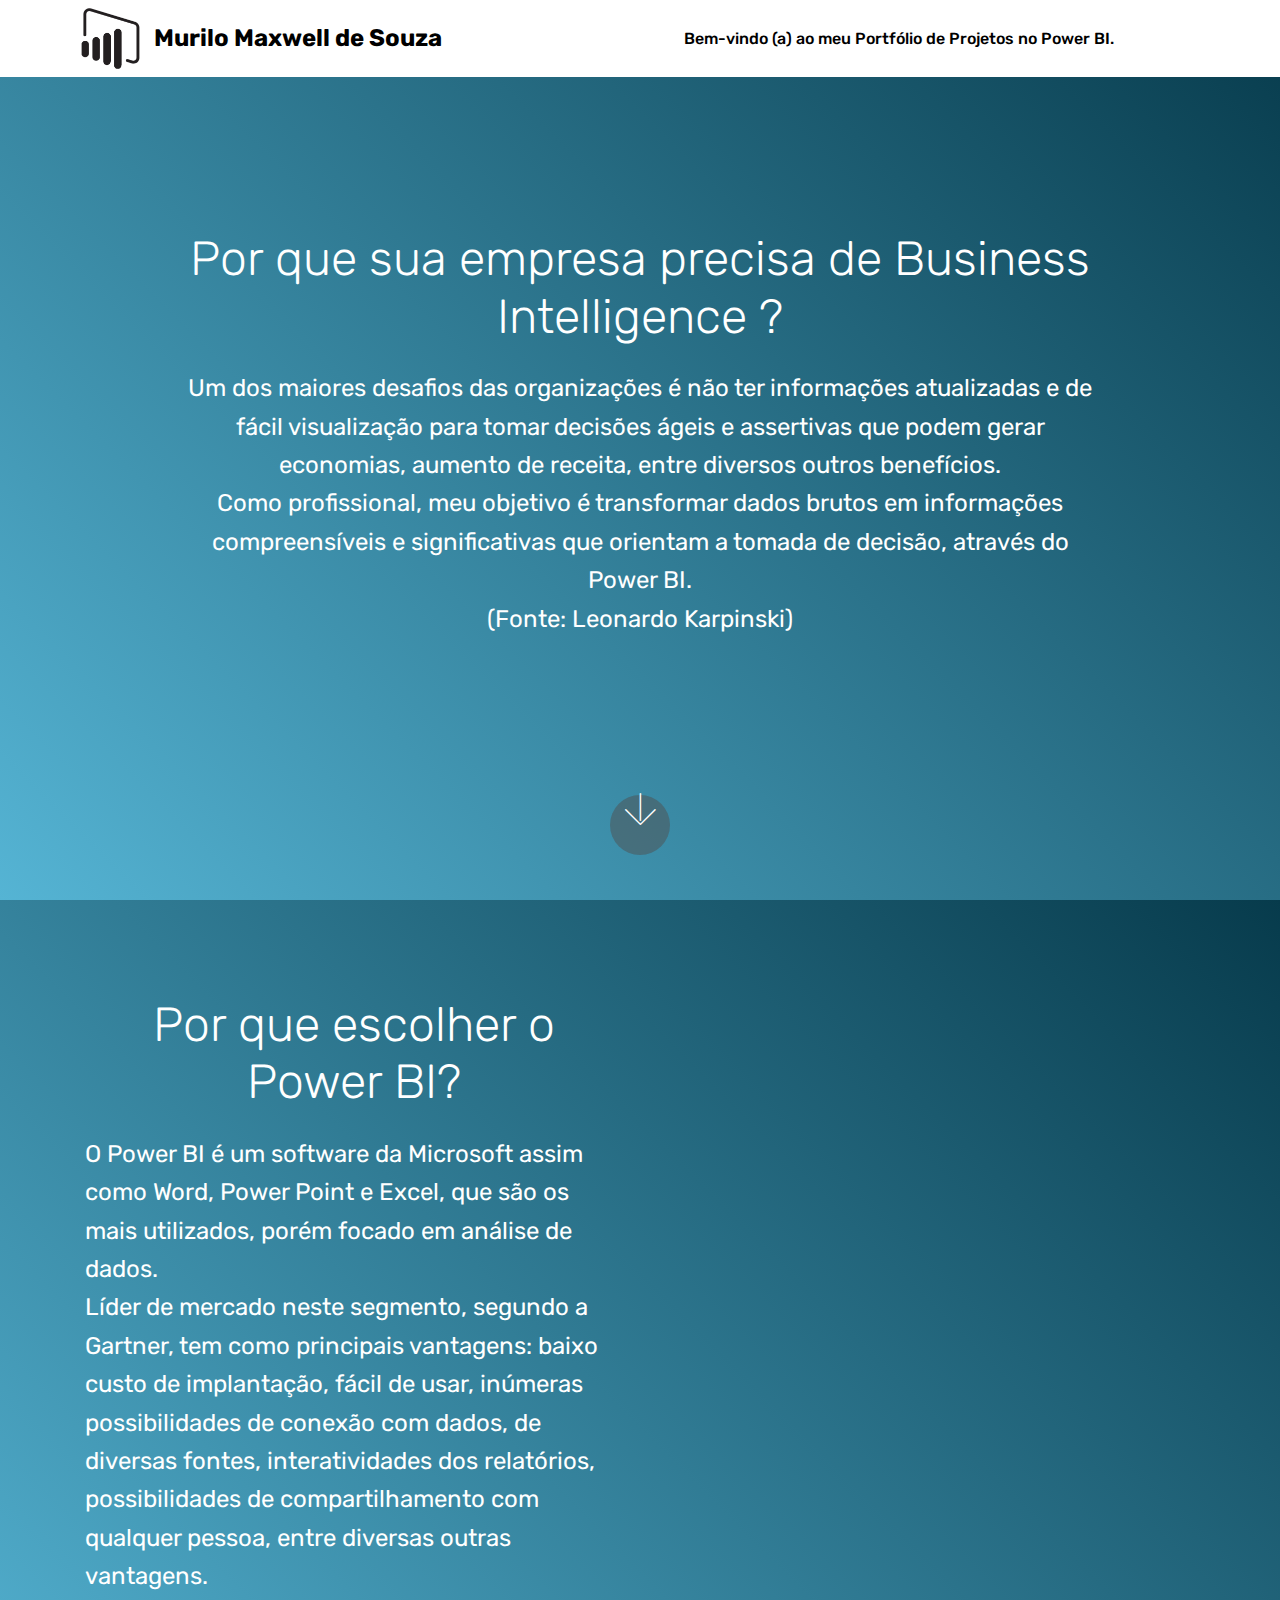
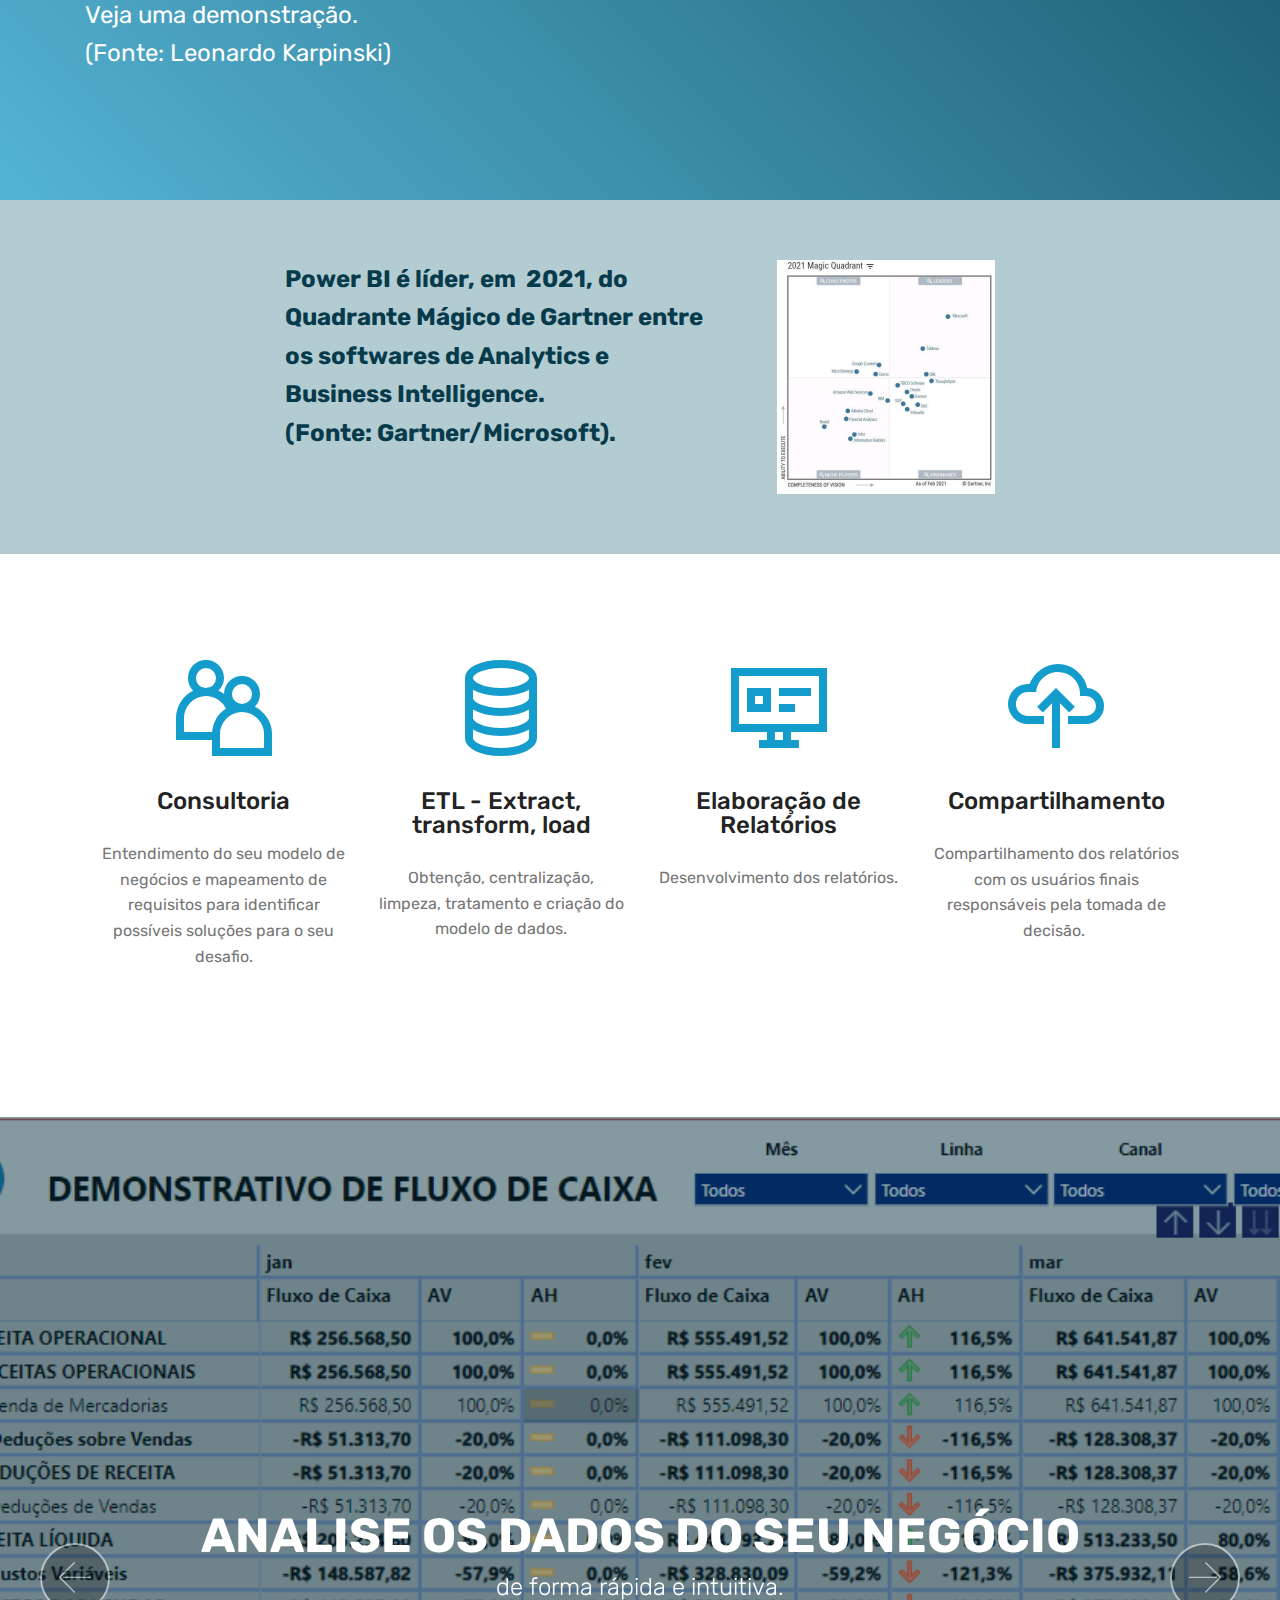
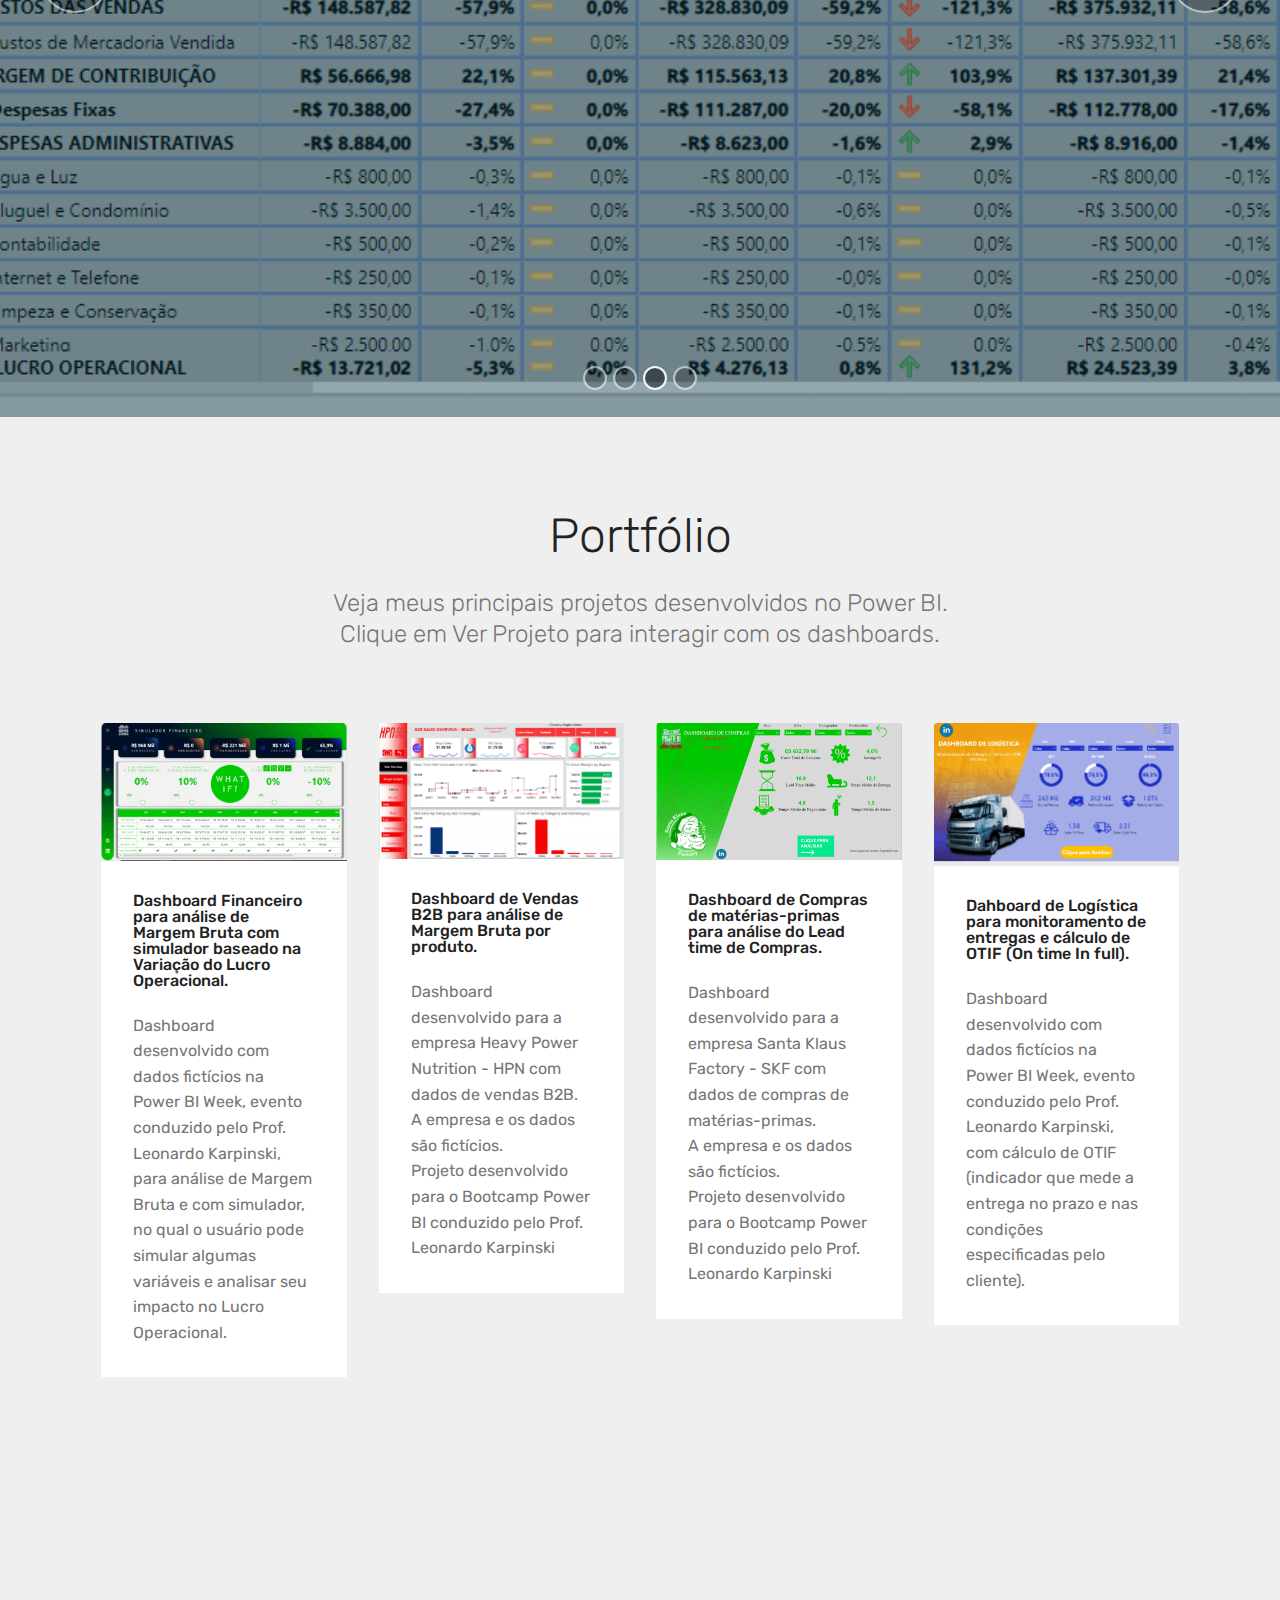
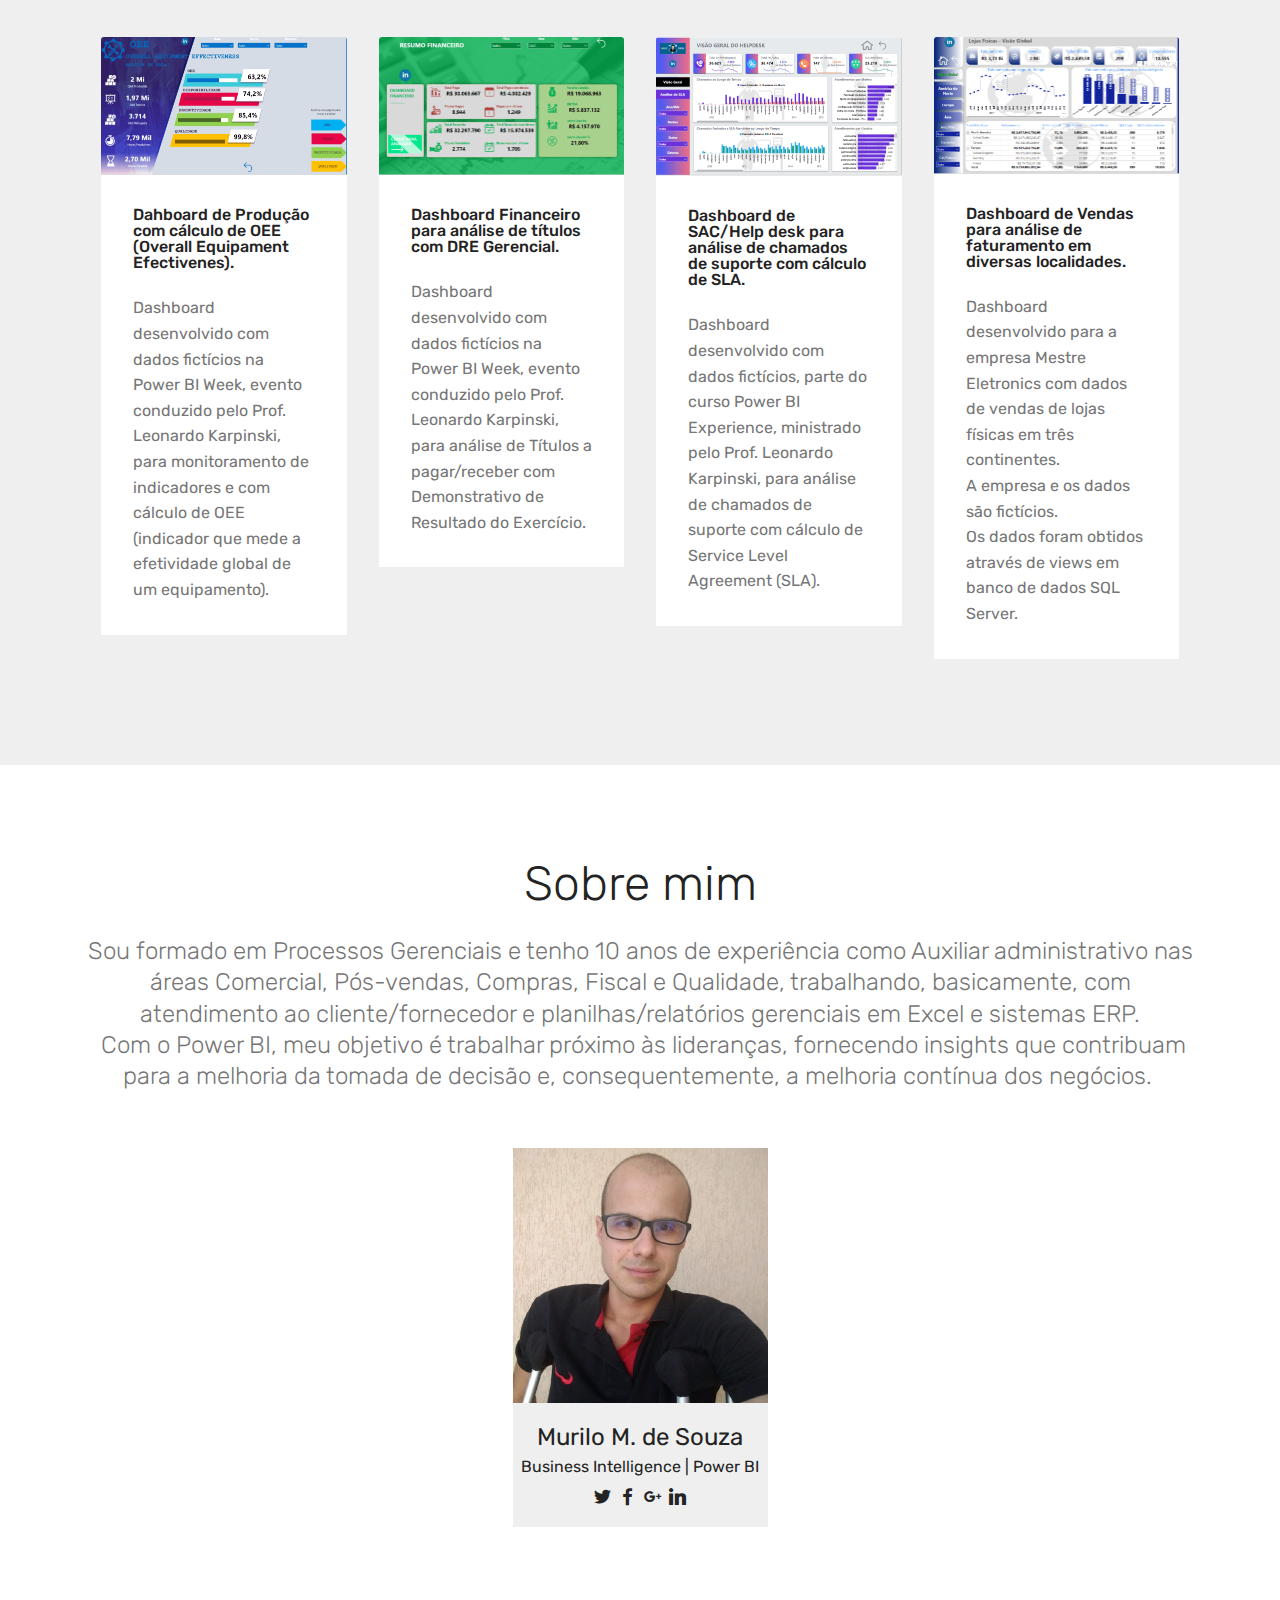
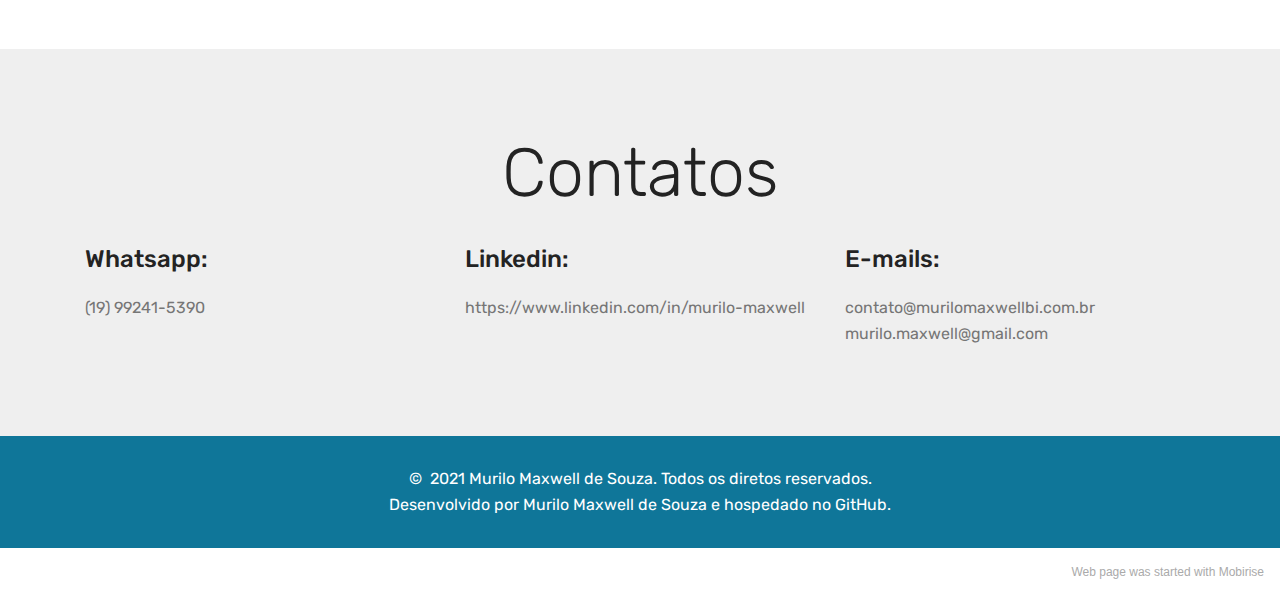
==== commit bf2a03df: "Add files via upload" ====
--- a/index.html
+++ b/index.html
@@ -106,6 +106,28 @@
     </div>
 </section>
 
+<section class="mbr-section content7 cid-sppMgGbmue" id="content7-18">
+          
+    
+
+    <div class="container">
+        <div class="media-container-row">
+            <div class="col-12 col-md-8">
+                <div class="media-container-row">
+                    <div class="media-content">
+                        <div class="mbr-section-text">
+                            <p class="mbr-text align-right mb-0 mbr-fonts-style display-5"><strong>Power BI é líder, em&nbsp; 2021, do Quadrante Mágico de Gartner entre os softwares de Analytics e Business Intelligence.</strong><br><strong>(Fonte: Gartner/Microsoft).</strong><br></p>
+                        </div>
+                    </div>
+                    <div class="mbr-figure" style="width: 60%;">
+                     <a href="https://powerbi.microsoft.com/en-us/blog/microsoft-named-a-leader-in-2021-gartner-magic-quadrant-for-analytics-and-bi-platforms/"><img src="assets/images/gartner-436x468.jpg" alt=""></a>  
+                    </div>
+                </div>
+            </div>
+        </div>
+    </div>
+</section>
+
 <section class="features1 cid-sox1SxIn89" id="features1-2">
     
     
@@ -407,7 +429,7 @@
             </div>
         </div>
     </div>
-</section><section style="background-color: #fff; font-family: -apple-system, BlinkMacSystemFont, 'Segoe UI', 'Roboto', 'Helvetica Neue', Arial, sans-serif; color:#aaa; font-size:12px; padding: 0; align-items: center; display: flex;"><a href="https://mobirise.site/k" style="flex: 1 1; height: 3rem; padding-left: 1rem;"></a><p style="flex: 0 0 auto; margin:0; padding-right:1rem;">Mobirise web page software - <a href="https://mobirise.site/p" style="color:#aaa;">Click now</a></p></section><script src="assets/web/assets/jquery/jquery.min.js"></script>  <script src="assets/popper/popper.min.js"></script>  <script src="assets/bootstrap/js/bootstrap.min.js"></script>  <script src="assets/tether/tether.min.js"></script>  <script src="assets/smoothscroll/smooth-scroll.js"></script>  <script src="assets/dropdown/js/nav-dropdown.js"></script>  <script src="assets/dropdown/js/navbar-dropdown.js"></script>  <script src="assets/touchswipe/jquery.touch-swipe.min.js"></script>  <script src="assets/ytplayer/jquery.mb.ytplayer.min.js"></script>  <script src="assets/vimeoplayer/jquery.mb.vimeo_player.js"></script>  <script src="assets/bootstrapcarouselswipe/bootstrap-carousel-swipe.js"></script>  <script src="assets/mbr-popup-btns/mbr-popup-btns.js"></script>  <script src="assets/theme/js/script.js"></script>  <script src="assets/slidervideo/script.js"></script>  
+</section><section style="background-color: #fff; font-family: -apple-system, BlinkMacSystemFont, 'Segoe UI', 'Roboto', 'Helvetica Neue', Arial, sans-serif; color:#aaa; font-size:12px; padding: 0; align-items: center; display: flex;"><a href="https://mobirise.site/v" style="flex: 1 1; height: 3rem; padding-left: 1rem;"></a><p style="flex: 0 0 auto; margin:0; padding-right:1rem;">Web page was <a href="https://mobirise.site/h" style="color:#aaa;">started with</a> Mobirise</p></section><script src="assets/web/assets/jquery/jquery.min.js"></script>  <script src="assets/popper/popper.min.js"></script>  <script src="assets/bootstrap/js/bootstrap.min.js"></script>  <script src="assets/tether/tether.min.js"></script>  <script src="assets/smoothscroll/smooth-scroll.js"></script>  <script src="assets/dropdown/js/nav-dropdown.js"></script>  <script src="assets/dropdown/js/navbar-dropdown.js"></script>  <script src="assets/touchswipe/jquery.touch-swipe.min.js"></script>  <script src="assets/ytplayer/jquery.mb.ytplayer.min.js"></script>  <script src="assets/vimeoplayer/jquery.mb.vimeo_player.js"></script>  <script src="assets/bootstrapcarouselswipe/bootstrap-carousel-swipe.js"></script>  <script src="assets/mbr-popup-btns/mbr-popup-btns.js"></script>  <script src="assets/theme/js/script.js"></script>  <script src="assets/slidervideo/script.js"></script>  
   
   
 </body>
--- a/assets/mobirise/css/mbr-additional.css
+++ b/assets/mobirise/css/mbr-additional.css
@@ -1118,6 +1118,25 @@
 .cid-soxmaJB1HK .mbr-section-btn {
   text-align: left;
 }
+.cid-sppMgGbmue {
+  padding-top: 60px;
+  padding-bottom: 60px;
+  background-color: #b2ccd2;
+}
+@media (min-width: 992px) {
+  .cid-sppMgGbmue .mbr-figure {
+    padding-left: 4rem;
+  }
+}
+@media (max-width: 992px) {
+  .cid-sppMgGbmue .mbr-figure {
+    padding-top: 1rem;
+  }
+}
+.cid-sppMgGbmue .mbr-text {
+  color: #073b4c;
+  text-align: left;
+}
 .cid-sox1SxIn89 {
   padding-top: 90px;
   padding-bottom: 90px;
--- a/assets/mobirise/css/mbr-additional.css
+++ b/assets/mobirise/css/mbr-additional.css
@@ -1118,6 +1118,25 @@
 .cid-soxmaJB1HK .mbr-section-btn {
   text-align: left;
 }
+.cid-sppMgGbmue {
+  padding-top: 60px;
+  padding-bottom: 60px;
+  background-color: #b2ccd2;
+}
+@media (min-width: 992px) {
+  .cid-sppMgGbmue .mbr-figure {
+    padding-left: 4rem;
+  }
+}
+@media (max-width: 992px) {
+  .cid-sppMgGbmue .mbr-figure {
+    padding-top: 1rem;
+  }
+}
+.cid-sppMgGbmue .mbr-text {
+  color: #073b4c;
+  text-align: left;
+}
 .cid-sox1SxIn89 {
   padding-top: 90px;
   padding-bottom: 90px;
